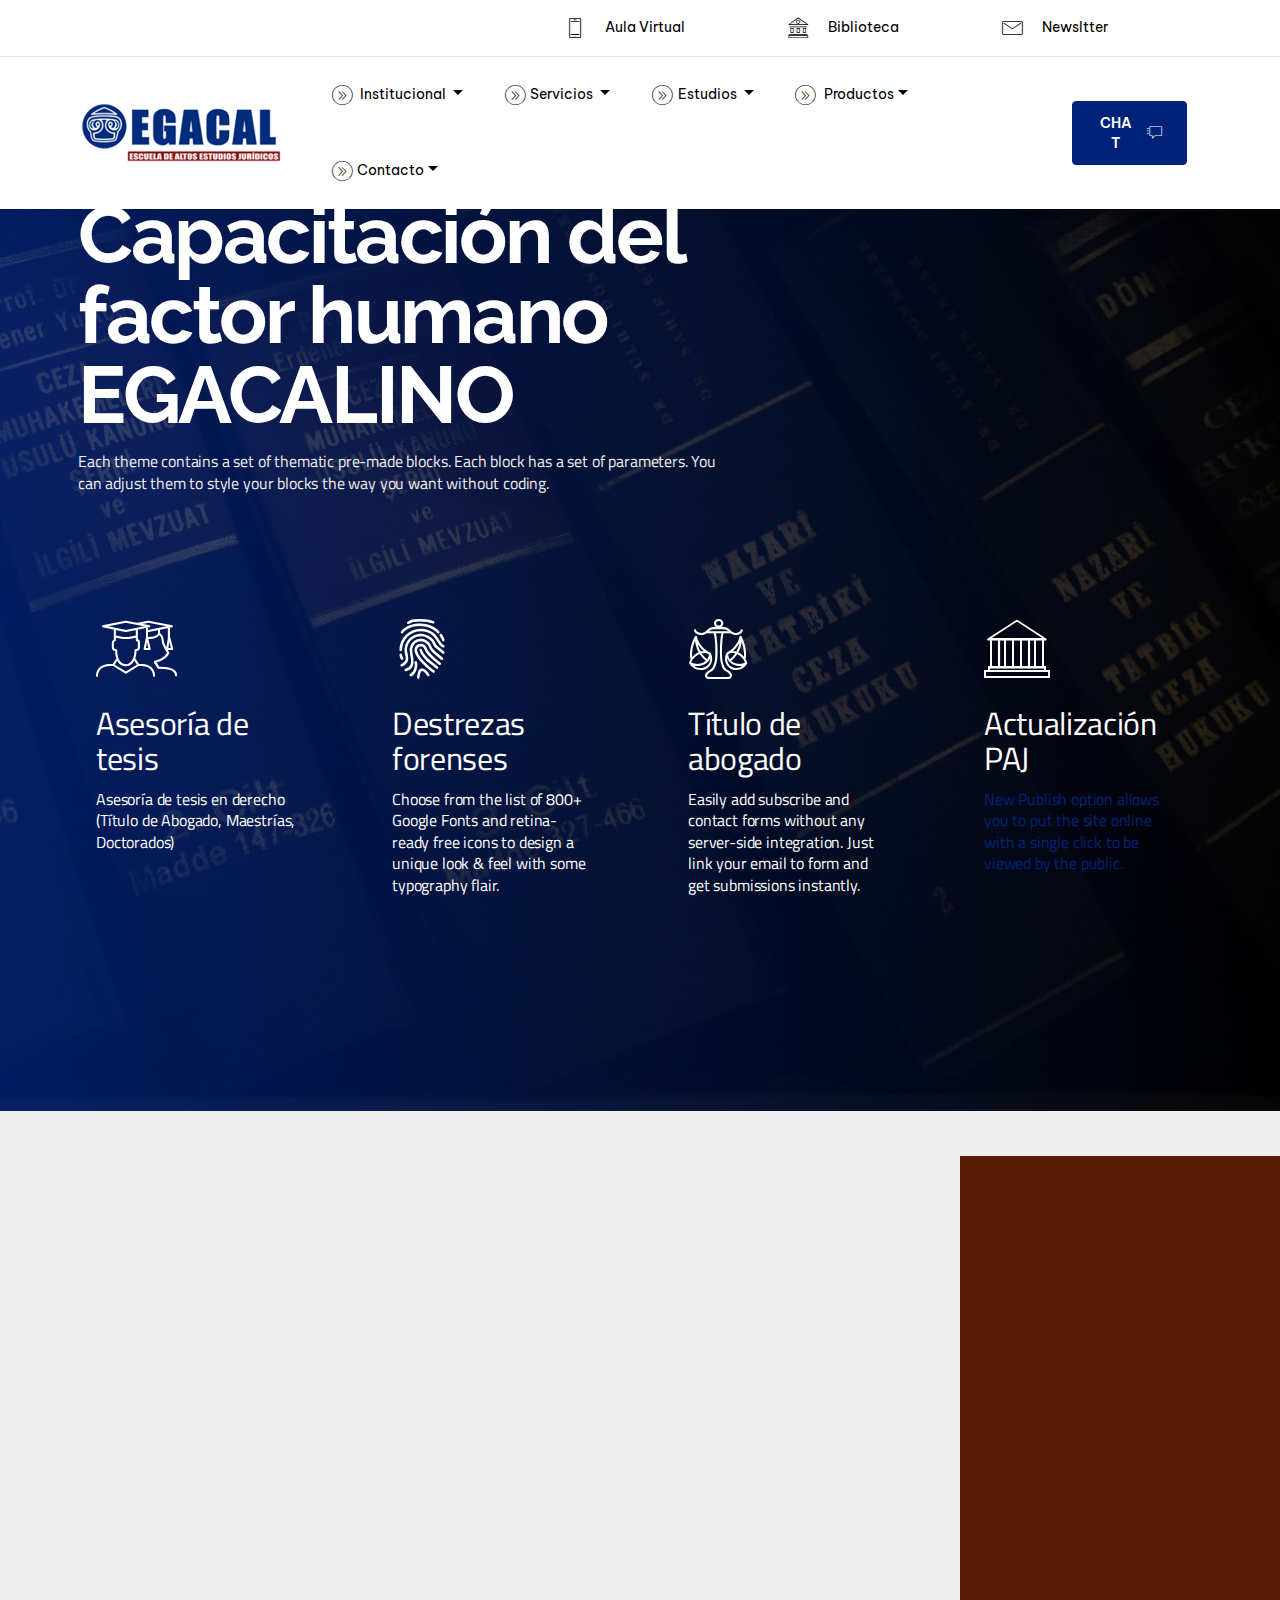
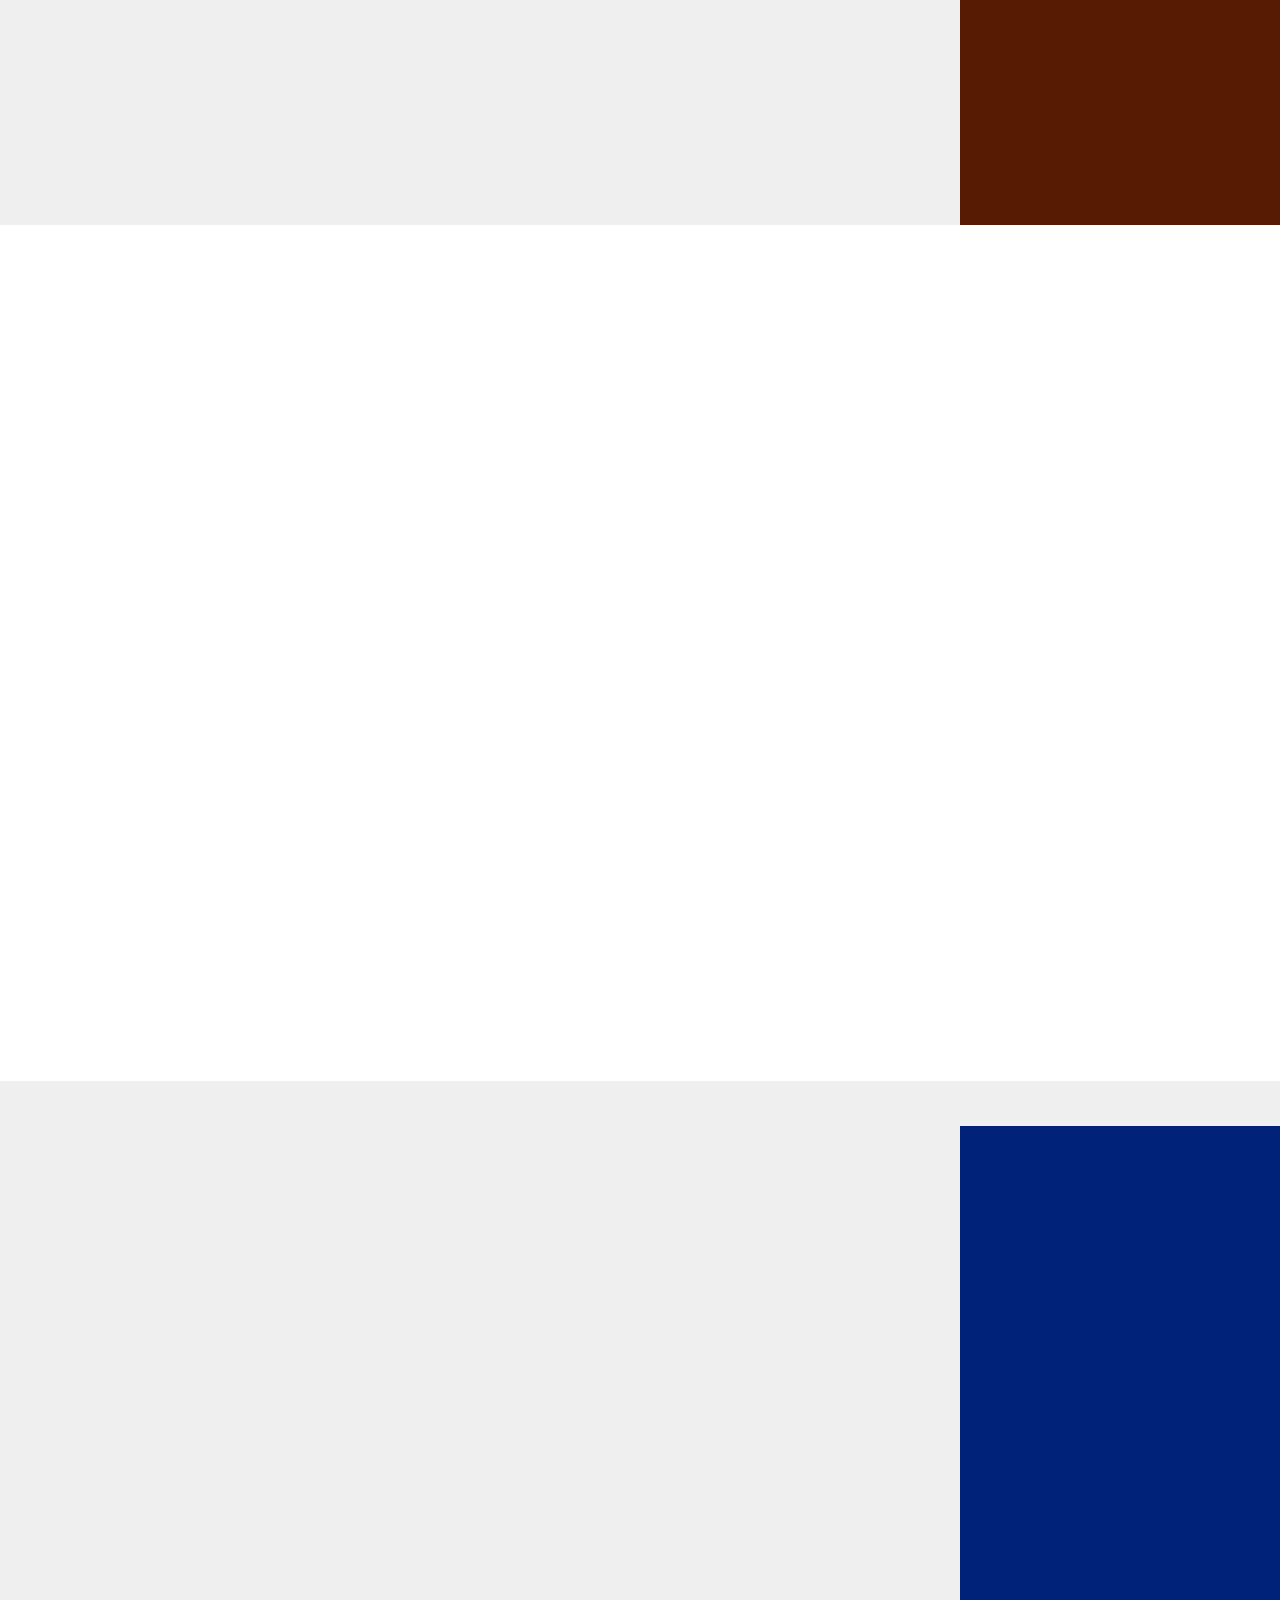
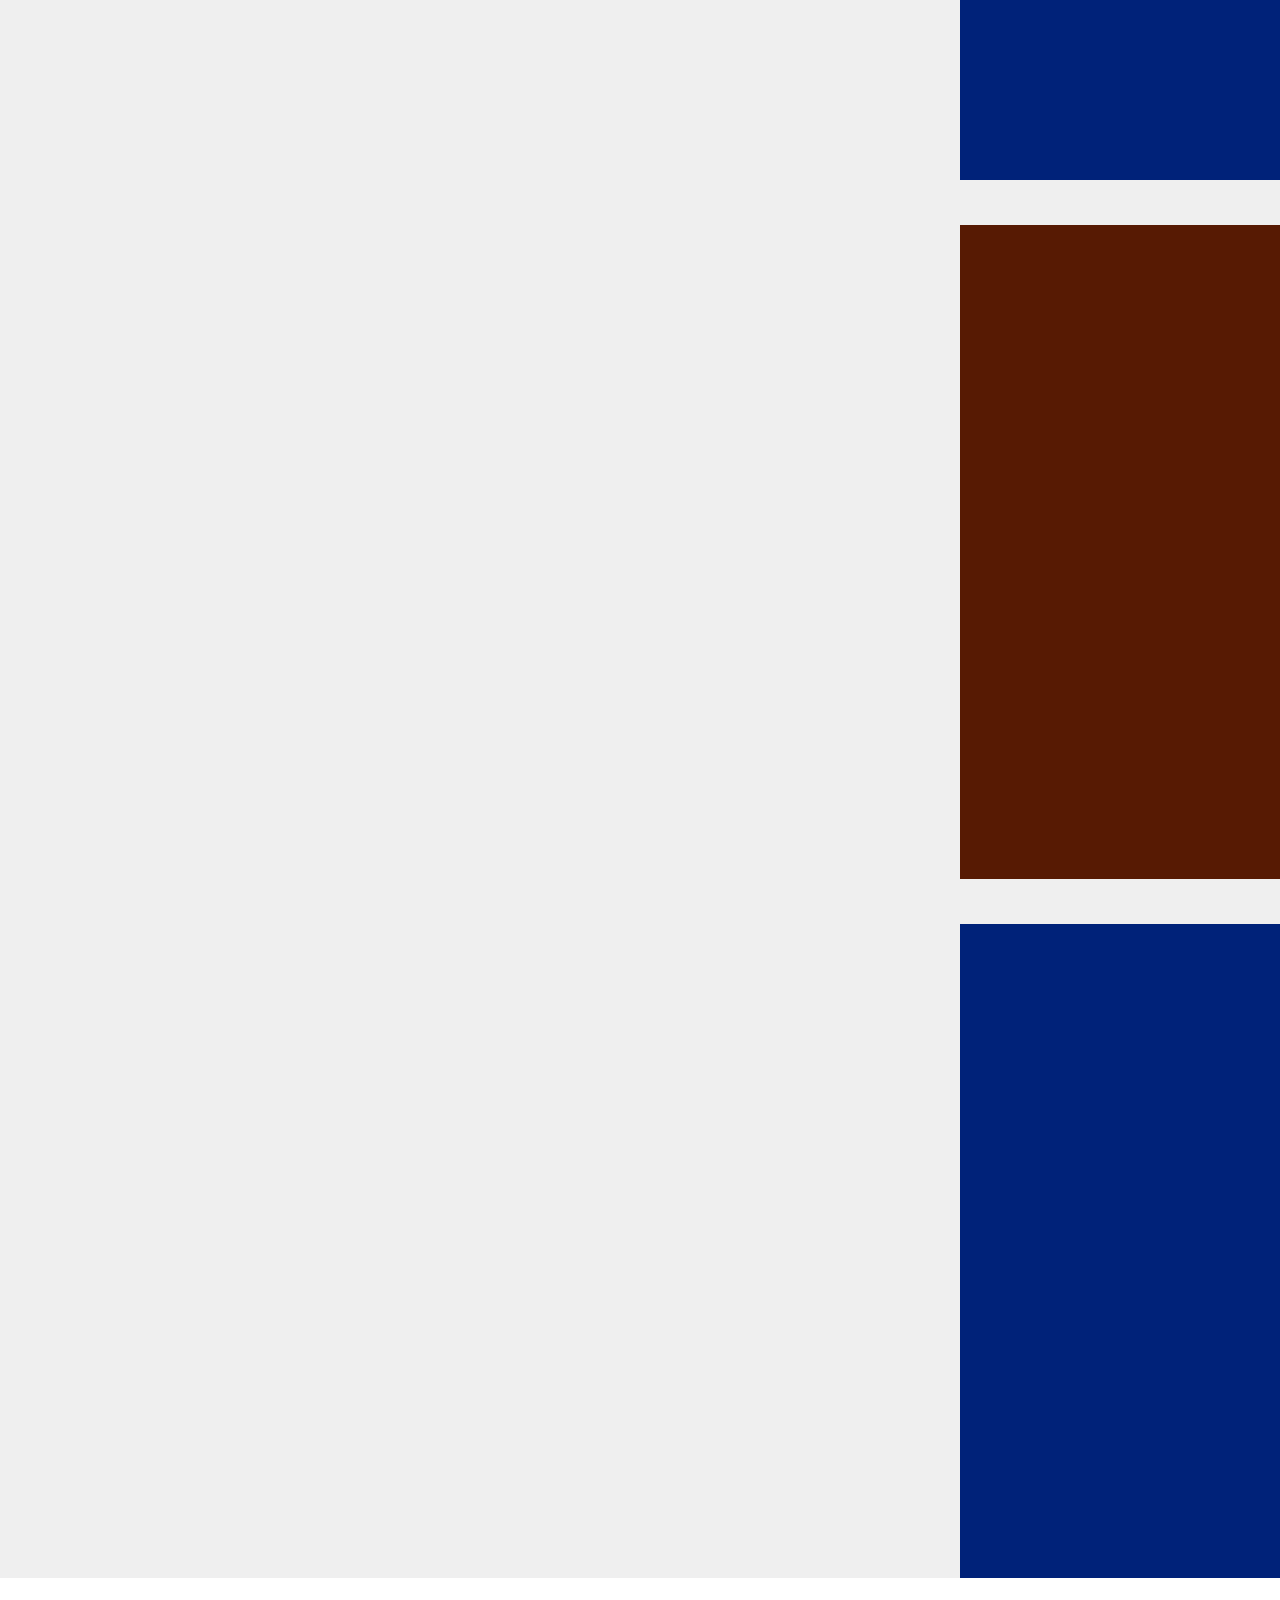
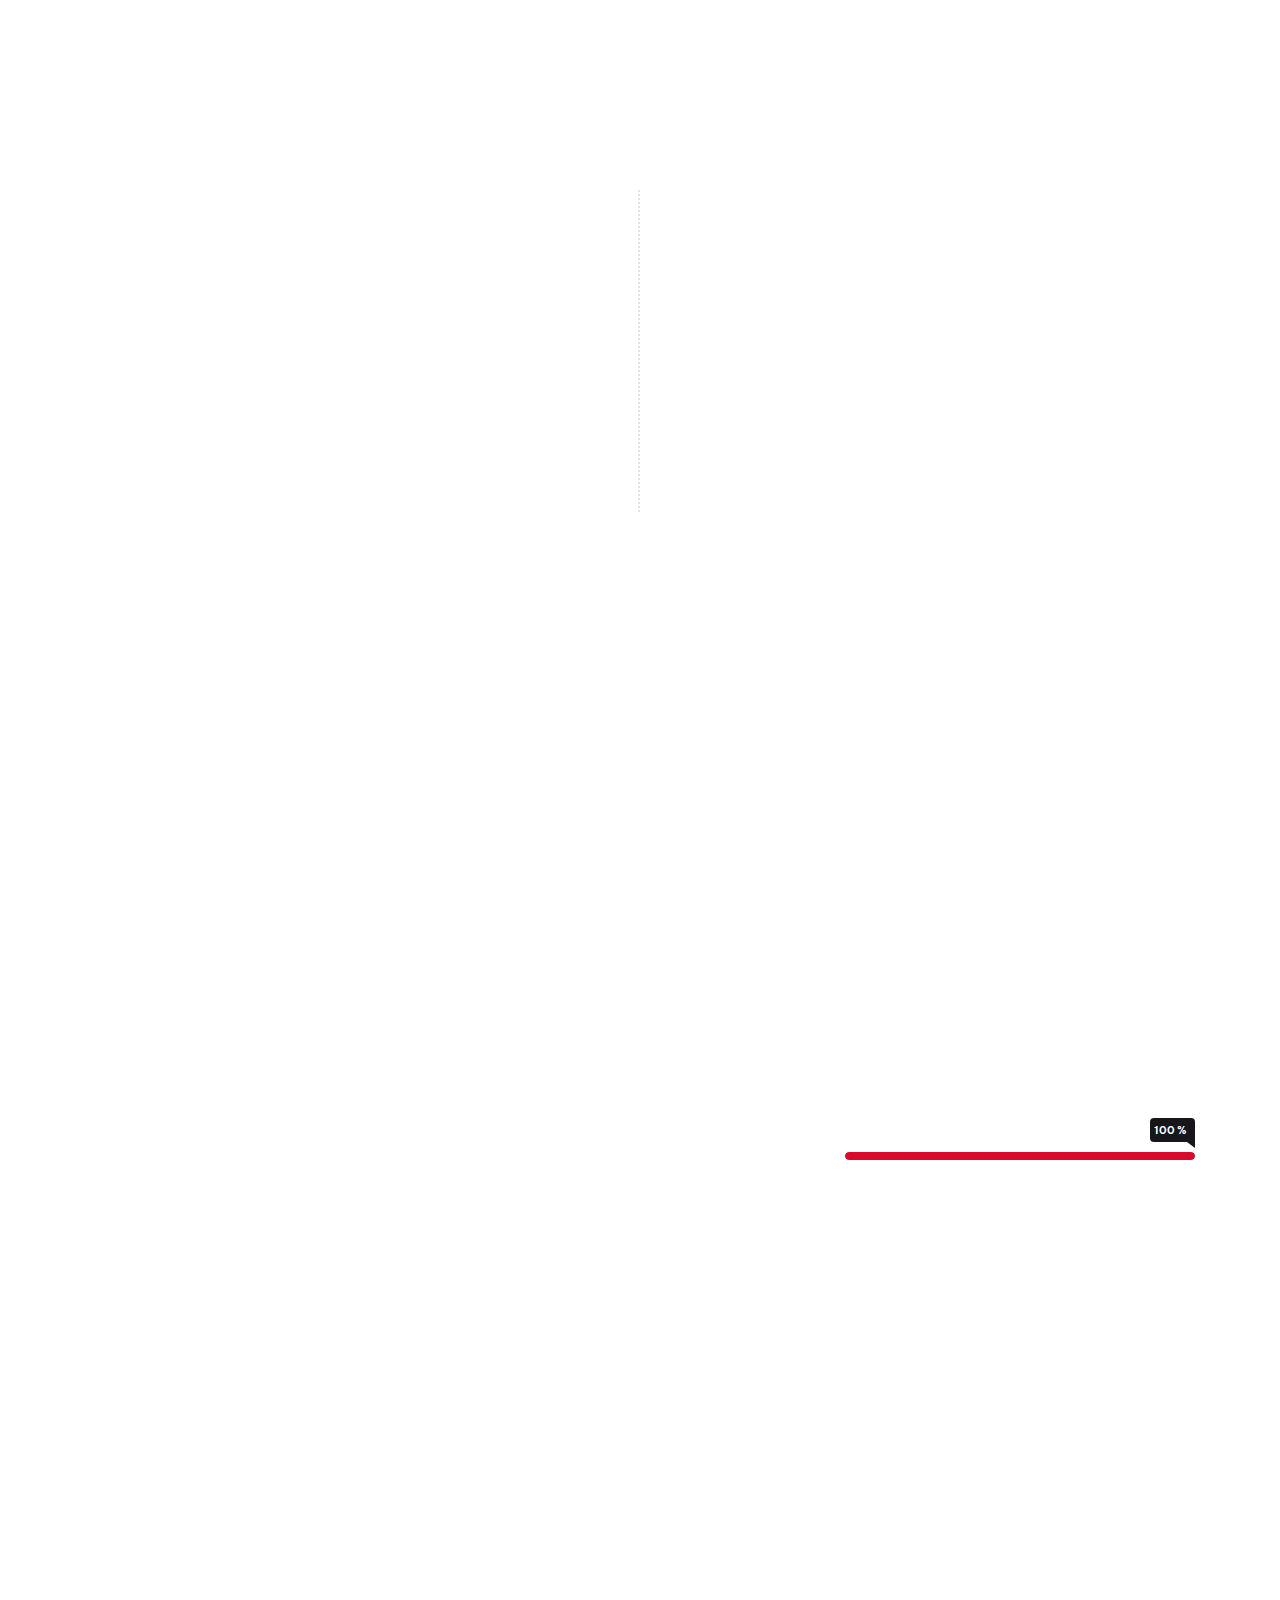
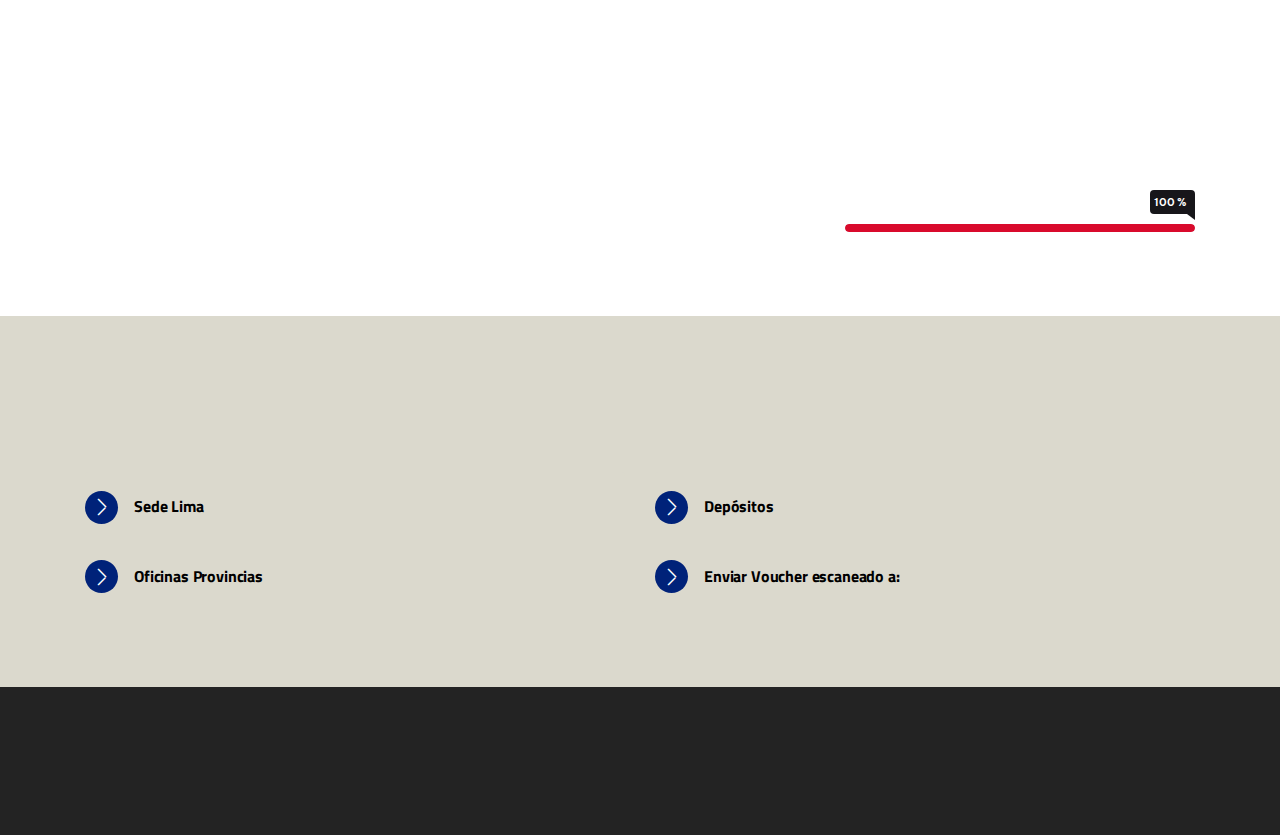
==== page1.html @ 263902d6 "create github pages" ====
<!DOCTYPE html>
<html  >
<head>
  <!-- Site made with Mobirise Website Builder v4.10.15, https://mobirise.com -->
  <meta charset="UTF-8">
  <meta http-equiv="X-UA-Compatible" content="IE=edge">
  <meta name="generator" content="Mobirise v4.10.15, mobirise.com">
  <meta name="viewport" content="width=device-width, initial-scale=1, minimum-scale=1">
  <link rel="shortcut icon" href="assets/images/logo-ok-402x121.png" type="image/x-icon">
  <meta name="description" content="">
  
  <title>Servicios</title>
  <link rel="stylesheet" href="assets/web/assets/mobirise-icons2/mobirise2.css">
  <link rel="stylesheet" href="assets/web/assets/mobirise-icons/mobirise-icons.css">
  <link rel="stylesheet" href="assets/icons-mind/style.css">
  <link rel="stylesheet" href="assets/icon54/style.css">
  <link rel="stylesheet" href="assets/tether/tether.min.css">
  <link rel="stylesheet" href="assets/bootstrap/css/bootstrap.min.css">
  <link rel="stylesheet" href="assets/bootstrap/css/bootstrap-grid.min.css">
  <link rel="stylesheet" href="assets/bootstrap/css/bootstrap-reboot.min.css">
  <link rel="stylesheet" href="assets/animatecss/animate.min.css">
  <link rel="stylesheet" href="assets/formstyler/jquery.formstyler.css">
  <link rel="stylesheet" href="assets/formstyler/jquery.formstyler.theme.css">
  <link rel="stylesheet" href="assets/socicon/css/styles.css">
  <link rel="stylesheet" href="assets/dropdown/css/style.css">
  <link rel="stylesheet" href="assets/theme/css/style.css">
  <link rel="stylesheet" href="assets/formoid-css/recaptcha.css">
  <link rel="preload" as="style" href="assets/mobirise/css/mbr-additional.css"><link rel="stylesheet" href="assets/mobirise/css/mbr-additional.css" type="text/css">
  
  
  

</head>
<body>
  <section class="extMenu2 menu cid-rXuZYIbiaR" once="menu" id="extMenu8-m">

    

    <nav class="navbar navbar-dropdown beta-menu align-items-center navbar-fixed-top navbar-toggleable-sm">
        <div class="menu-content-top order-1 order-lg-0" id="topLine">
            <div class="container">
                <div class="row ">
                    <div class="col-12 col-lg-3">
                        <div class="content-left-side">
                            <p class="mbr-fonts-style content-text mbr-black display-4"></p>
                        </div>
                    </div>
                    <div class="col-12 col-lg-9">
                        <div class="content-right-side" data-app-modern-menu="true"><a class="content-link link mbr-black display-4" href="https://www.egacal.edu.pe/aula-virtual-100-g.html" target="_blank">
                            <span class="mbri-mobile2 mbr-iconfont mbr-iconfont-btn "></span>
                                Aula Virtual &nbsp; &nbsp; &nbsp; &nbsp; &nbsp; &nbsp; &nbsp; &nbsp; &nbsp; &nbsp; &nbsp; &nbsp; &nbsp; &nbsp;&nbsp;</a>
                            <a class="content-link link mbr-black display-4" href="https://www.egacal.edu.pe/biblioteca-95-b.html"><span class="imind-university mbr-iconfont mbr-iconfont-btn"></span>
                            
                                Biblioteca &nbsp; &nbsp; &nbsp; &nbsp; &nbsp; &nbsp; &nbsp; &nbsp; &nbsp; &nbsp; &nbsp; &nbsp; &nbsp; &nbsp;&nbsp;</a>
                            <a class="content-link link mbr-black display-4" href="https://docs.google.com/forms/d/e/1FAIpQLSfmWaiFR8F6Jnv3PB_AkLrqXF9UMi1bsOLUoyudxNpPhdBwZw/viewform" target="_blank">
                            <span class="mbri-letter mbr-iconfont mbr-iconfont-btn "></span>
                                Newsltter &nbsp; &nbsp; &nbsp; &nbsp; &nbsp; &nbsp; &nbsp; &nbsp; &nbsp; &nbsp; &nbsp; &nbsp; &nbsp; &nbsp;&nbsp;</a></div>
                    </div>
                </div>
            </div>
        </div>
        <div class="menu-bottom order-0 order-lg-1">

            <div class="menu-logo">
                <div class="navbar-brand">
                <span class="navbar-logo">
                    <a href="index.html#header5-a">
                        <img src="assets/images/logo-ok-402x121.png" alt="Mobirise" title="" style="height: 3.8rem;">
                    </a>
                </span>
                    
                </div>
                <button class="navbar-toggler" type="button" data-toggle="collapse" data-target="#navbarSupportedContent, #topLine" aria-controls="navbarSupportedContent" aria-expanded="false" aria-label="Toggle navigation">
                    <div class="hamburger">
                        <span></span>
                        <span></span>
                        <span></span>
                        <span></span>
                    </div>
                </button>
            </div>
            <div class="collapse navbar-collapse" id="navbarSupportedContent">
                <ul class="navbar-nav nav-dropdown js-float-line" data-app-modern-menu="true"><li class="nav-item dropdown">
                        <a class="nav-link link mbr-black dropdown-toggle display-4" href="https://mobirise.com" data-toggle="dropdown-submenu" aria-expanded="false"><span class="imind-next2 mbr-iconfont mbr-iconfont-btn"></span>
                            &nbsp;Institucional&nbsp;</a><div class="dropdown-menu"><a class="mbr-black dropdown-item display-4" href="index.html#extContent7-f">Quiénes somos</a><a class="mbr-black dropdown-item display-4" href="index.html" aria-expanded="false">Sedes</a><a class="mbr-black dropdown-item display-4" href="index.html" aria-expanded="false">Logros</a><a class="mbr-black dropdown-item display-4" href="index.html" aria-expanded="false">Responsabilidad social</a></div>
                    </li><li class="nav-item dropdown"><a class="nav-link link mbr-black dropdown-toggle display-4" href="https://mobirise.com" data-toggle="dropdown-submenu" aria-expanded="false"><span class="imind-next2 mbr-iconfont mbr-iconfont-btn"></span>
                            
                            Servicios
                        </a><div class="dropdown-menu"><a class="mbr-black dropdown-item display-4" href="page1.html#extFeatures44-w">Asesoría de tesis</a><a class="mbr-black dropdown-item display-4" href="page1.html#extFeatures44-1c" aria-expanded="false">Destrezas Forenses</a><a class="mbr-black dropdown-item display-4" href="page1.html#extFeatures44-1d" aria-expanded="false">Título de Abogado</a><a class="mbr-black dropdown-item display-4" href="page1.html#extFeatures44-1e" aria-expanded="false">Actualización PAJ</a></div></li><li class="nav-item dropdown open"><a class="nav-link link mbr-black dropdown-toggle display-4" href="page1.html" aria-expanded="true" data-toggle="dropdown-submenu"><span class="imind-next2 mbr-iconfont mbr-iconfont-btn"></span>
                            
                            Estudios&nbsp;</a><div class="dropdown-menu"><div class="dropdown"><a class="mbr-black dropdown-item dropdown-toggle display-4" href="page1.html" aria-expanded="false" data-toggle="dropdown-submenu">Diplomados</a><div class="dropdown-menu dropdown-submenu"><a class="mbr-black dropdown-item display-4" href="page1.html" aria-expanded="true">Virtuales</a></div></div><a class="mbr-black dropdown-item display-4" href="page2.html#callToAction2-1u" aria-expanded="false">Cursos</a></div></li><li class="nav-item dropdown"><a class="nav-link link mbr-black dropdown-toggle display-4" href="index.html" aria-expanded="false"><span class="imind-next2 mbr-iconfont mbr-iconfont-btn"></span>
                            &nbsp;Productos</a><div class="dropdown-menu"><a class="mbr-black dropdown-item display-4" href="https://mobirise.com">Libros</a><a class="mbr-black dropdown-item display-4" href="https://mobirise.com" aria-expanded="false">DVDs</a></div></li><li class="nav-item dropdown"><a class="nav-link link mbr-black dropdown-toggle display-4" href="https://mobirise.com" data-toggle="dropdown-submenu" aria-expanded="false"><span class="imind-next2 mbr-iconfont mbr-iconfont-btn"></span>
                            
                            Contacto</a><div class="dropdown-menu"><div class="dropdown"><a class="mbr-black dropdown-item dropdown-toggle display-4" href="https://mobirise.com" data-toggle="dropdown-submenu" aria-expanded="false">WhatsApp</a><div class="dropdown-menu dropdown-submenu"><a class="mbr-black dropdown-item display-4" href="https://api.whatsapp.com/send?phone=51975058880&&text=Necesito%20informaci%C3%B3n" target="_blank">Mariella Ascoy</a><a class="mbr-black dropdown-item display-4" href="https://api.whatsapp.com/send?phone=51975058868&&text=Necesito%20informaci%C3%B3n" aria-expanded="false" target="_blank">Melixa Vizcaya</a><a class="mbr-black dropdown-item display-4" href="https://api.whatsapp.com/send?phone=51977851074&text=Necesito%20informaci%C3%B3n" aria-expanded="false" target="_blank">Natalia Perz</a></div></div><div class="dropdown"><a class="mbr-black dropdown-item dropdown-toggle display-4" href="https://mobirise.com" aria-expanded="false" data-toggle="dropdown-submenu">Sedes</a><div class="dropdown-menu dropdown-submenu"><a class="mbr-black dropdown-item display-4" href="https://www.egacal.edu.pe/oficinas-canete-138-g.html" aria-expanded="false">Cañete</a><a class="mbr-black dropdown-item display-4" href="https://www.egacal.edu.pe/oficinas-cusco-139-g.html" aria-expanded="false">Cusco</a><a class="mbr-black dropdown-item display-4" href="https://www.egacal.edu.pe/oficinas-huaraz-140-g.html" aria-expanded="false">Huaraz</a><a class="mbr-black dropdown-item display-4" href="https://www.egacal.edu.pe/oficinas-huanuco-103-g.html" aria-expanded="false">Huacho</a></div></div></div></li></ul>
                <div class="navbar-buttons mbr-section-btn"><a class="btn btn-sm btn-primary display-4" href="#top">
                    <span class="mbri-help mbr-iconfont mbr-iconfont-btn "></span>
                        CHAT</a></div>
            </div>
        </div>
    </nav>
</section>

<section class="extHeader cid-rXvNFJp5UL" id="extHeader8-n">

    

    <div class="mbr-overlay" style="opacity: 0.8;">
    </div>

    <div class="container-fluid header-content">
        <div class="row text-row">
            <div class="col-md-12 col-lg-7">
                <div class="title-cont align-left">
                    <h1 class="mbr-section-title align-left  mbr-white pb-3 mbr-fonts-style mbr-bold display-1">Capacitación del factor humano EGACALINO</h1>
                </div>
                <div class=" mbr-white pb-3 align-left">
                    <p class="mbr-section-subtitle mbr-fonts-style mbr-text display-7">
                        Each theme contains a set of thematic pre-made blocks. Each block has a set of parameters. You can adjust them to style your blocks the way you want without coding.
                    </p>
                </div>
                
            </div>
            <div class="col-lg-5 col-md-12">
                <div class="mbr-figure">
                    <img src="assets/images/derecho-1-391x426.png" alt="Mobirise" title="">
                </div>
            </div>
        </div>
        <div class="row features-row">
            <div class="card  p-5 col-12 col-md-6 col-lg-3">
                <div class="card-img pb-4">
                    <span class="mbr-iconfont imind-student-malefemale"></span>
                </div>
                <div class="card-box">
                    <h4 class="card-title mbr-fonts-style display-5"><a href="page1.html#extFeatures44-w" class="text-white">
                        Asesoría de tesis</a></h4>
                    <p class="mbr-text mbr-fonts-style display-7"><a href="page1.html#extFeatures44-w" class="text-white">
                        Asesoría de tesis en derecho (Título de Abogado, Maestrías, Doctorados)</a></p></div>
            </div>

            <div class="card  p-5 col-12 col-md-6 col-lg-3">
                <div class="card-img pb-4">
                    <span class="mbr-iconfont icon54-v1-finger-print"></span>
                </div>
                <div class="card-box">
                    <h4 class="card-title mbr-fonts-style display-5"><a href="page1.html#extFeatures44-1c" class="text-white">
                        Destrezas forenses</a></h4>
                    <p class="mbr-text mbr-fonts-style display-7"><a href="page1.html#extFeatures44-1c" class="text-white">
                       Choose from the list of 800+ Google Fonts and retina-ready free icons to design a unique look &amp; feel with some typography flair.
                    </a></p>
                </div>
            </div>

            <div class="card  p-5 col-12 col-md-6 col-lg-3">
                <div class="card-img pb-4">
                    <span class="mbr-iconfont imind-libra-2"></span>
                </div>
                <div class="card-box">
                    <h4 class="card-title mbr-fonts-style display-5"><a href="page1.html#extFeatures44-1d" class="text-white">
                        Título de abogado</a></h4>
                    <p class="mbr-text mbr-fonts-style display-7"><a href="page1.html#extFeatures44-1d" class="text-white">
                        Easily add subscribe and contact forms without any server-side integration. Just link your email to form and get submissions instantly.  
                    </a></p>
                </div>
            </div>

            <div class="card  p-5 col-12 col-md-6 col-lg-3">
                <div class="card-img pb-4">
                    <span class="mbr-iconfont imind-pantheon"></span>
                </div>
                <div class="card-box">
                    <h4 class="card-title mbr-fonts-style display-5"><a href="page1.html#extFeatures44-1e" class="text-white">
                        Actualización PAJ</a></h4>
                    <p class="mbr-text mbr-fonts-style display-7"><a href="page1.html#extFeatures44-1e">
                        New Publish option allows you to put the site online with a single click to be viewed by the public.
                    </a></p>
                </div>
            </div>
        </div>
    </div>
</section>

<section class="extFeatures cid-rXwhWo9mjQ" id="extFeatures44-w">
    
    
    <div class="container-fluid">
        <div class="row">
            <div class="col-lg-6 col-md-12 align-left">
                <div class="content-block">
                    <h3 class="mbr-section-subtitle mbr-regular mbr-black pb-2 mbr-fonts-style display-4"><strong>Brindamos lo mejor en</strong></h3>
                    <h2 class="mbr-section-title mbr-semibold mbr-black pb-4 mbr-fonts-style display-2">Asesoría de tesis</h2>
                    <p class="mbr-text mbr-black mbr-regular mbr-light mbr-fonts-style display-7">Uno de los mayores desafíos para los profesionales y estudiosos del Derecho es poder obtener los grados académicos (Maestría y Doctorado) y el Título Profesional con la sustentación de una investigación jurídica (tesis o tesina). Resulta un gran reto, por las dificultades que presenta la metodología de investigación: desde elegir el tema con la identificación de los problemas de investigación y el planteamiento de las hipótesis hasta definir los aspectos del diseño metodológico.
<br>
<br>EGACAL, que acompaña a los profesionales del Derecho a alcanzar sus sueños profesionales por más de 20 años, siempre con una metodología didáctica y con herramientas que facilitan las tareas que exige la vida profesional y académica, presenta su programa de Asesoría de Tesis en Derecho. Estamos convencidos de que con esfuerzo lograremos alcanzar el siguiente peldaño.<br></p>
                    <div class="mbr-section-btn pt-3"><a class="btn btn-lg btn-info display-4" href="page1.html#extForm15-11">Ver programa</a></div>
                </div>
            </div>


            <div class="col-lg-6 col-md-12 col align-left">
                <div class="overlay-wrapper">
                    <div class="overlay"></div>
                    <div class="img-content">
                    </div>
                </div>


                <div class="box-content">
                    <div class="content1">
                        <h4 class="box-title2 mbr-medium mbr-white pb-2 mbr-fonts-style display-4">en EGACAL</h4>
                        <h3 class="box-text2 mbr-regular mbr-white pb-2 mbr-fonts-style display-5">Te acompañamos y ayudamos a dar el gran paso y obtener el grado que soñaste&nbsp;</h3>
                    </div>
                </div>

            </div>



        </div>
    </div>
</section>

<section class="extForm cid-rXwJ1s5PtT" id="extForm15-11">
    
    
    <div class="container-fluid">
        <div class="row">
            <div class="col-lg-6 mx-auto py-5 mbr-form order-2" data-form-type="formoid">
                <h2 class="mbr-section-title align-left pb-4 mbr-semibold mbr-white mbr-fonts-style display-2">Contáctanos</h2>
                <p class="mbr-text mbr-black align-left pb-4 mbr-regular mbr-light mbr-fonts-style display-4">Envíanos tus datos personales para reservarte una vacante en este programa que te ayudará a concretar tu objetivo</p>

                <!---Formbuilder Form--->
                <form action="https://mobirise.com/" method="POST" class="mbr-form form-with-styler" data-form-title="Form Name"><input type="hidden" name="email" data-form-email="true" value="d9y8KAvafy2F0R3oZKm0ux3ocWoFsSgLACsOW1MCxxW1G8hSPhOJnyBSKNXOl9/Ip+Yv0qcoz9U/c116bzAkei243L42lcFFUQJh7vTvzVvnxMKRP37sGth4AyHHwGQ9.OMOvnmdoVa2exI5+Cve+mZCy0iTFBMw4d8V/saiy/AODxmpsYbjDddD1G70kHJoS3plzFXqi6nCIZZD7GAiIEKj5ftTSba9+8QxRas3CDJ20xSs3/nv8EgqG5Z6Uq69H">
                    <div class="form-row">
                        <div hidden="hidden" data-form-alert="" class="alert alert-success col-12">Gracias nos pondremos en contacto en breve contigo!</div>
                        <div hidden="hidden" data-form-alert-danger="" class="alert alert-danger col-12">Oops...! some
                            problem!</div>
                    </div>
                    <div class="dragArea form-row">
                        <div class="col-lg-12 form-group" data-for="first-name">
                            <input type="text" name="first-name" placeholder="Nombre" data-form-field="first-name" class="form-control display-7" value="" id="first-name-extForm15-11">
                        </div>
                        <div class="col-lg-12 form-group" data-for="last-name">
                            <input type="text" name="last-name" placeholder="Apellido" data-form-field="last-name" class="form-control display-7" value="" id="last-name-extForm15-11">
                        </div>
                        <div class="col-lg-12 form-group" data-for="company">
                            <input type="text" name="company" placeholder="Empresa" data-form-field="company" class="form-control display-7" value="" id="company-extForm15-11">
                        </div>
                        <div data-for="email" class="col-lg-12 form-group" style="">
                            <input type="email" name="email" placeholder="Email" data-form-field="email" class="form-control display-7" value="" id="email-extForm15-11">
                        </div>
                        <div data-for="phone" class="col-lg-12 form-group">
                            <input type="tel" name="phone" placeholder="Teléfono" data-form-field="phone" class="form-control display-7" pattern="[0-9]{3}-[0-9]{3}-[0-9]{4}" value="" id="phone-extForm15-11">
                        </div>
                        <div data-for="message" class="col-lg-12 form-group">
                            <textarea name="message" placeholder="Mensaje" data-form-field="message" class="form-control display-7" value="" id="message-extForm15-11"></textarea>
                        </div>
                        <div class="col-lg-12 mbr-section-btn"><button type="submit" class="btn btn-form btn-danger display-7"><span class="mobi-mbri mobi-mbri-right mbr-iconfont mbr-iconfont-btn"></span>SUBMIT</button></div>
                    </div>
                </form>
                <!---Formbuilder Form--->
            </div>

            <div class="col-lg-6 img-col">
                <img src="assets/images/tesis-1122x1240.jpg" alt="Mobirise" title="">
            </div>
        </div>

    </div>
</section>

<section class="extFeatures cid-rXxms0jAPv" id="extFeatures44-1c">
    
    
    <div class="container-fluid">
        <div class="row">
            <div class="col-lg-6 col-md-12 align-left">
                <div class="content-block">
                    <h3 class="mbr-section-subtitle mbr-regular mbr-black pb-2 mbr-fonts-style display-4"><strong>Brindamos lo mejor en</strong></h3>
                    <h2 class="mbr-section-title mbr-semibold mbr-black pb-4 mbr-fonts-style display-5">Destrezas forenses</h2>
                    <p class="mbr-text mbr-black mbr-regular mbr-light mbr-fonts-style display-7">Uno de los mayores desafíos para los profesionales y estudiosos del Derecho es poder obtener los grados académicos (Maestría y Doctorado) y el Título Profesional con la sustentación de una investigación jurídica (tesis o tesina). Resulta un gran reto, por las dificultades que presenta la metodología de investigación: desde elegir el tema con la identificación de los problemas de investigación y el planteamiento de las hipótesis hasta definir los aspectos del diseño metodológico.
<br>
<br>EGACAL, que acompaña a los profesionales del Derecho a alcanzar sus sueños profesionales por más de 20 años, siempre con una metodología didáctica y con herramientas que facilitan las tareas que exige la vida profesional y académica, presenta su programa de Asesoría de Tesis en Derecho. Estamos convencidos de que con esfuerzo lograremos alcanzar el siguiente peldaño.<br></p>
                    <div class="mbr-section-btn pt-3"><a class="btn btn-lg btn-info display-4" href="page1.html">Ver programa</a></div>
                </div>
            </div>


            <div class="col-lg-6 col-md-12 col align-left">
                <div class="overlay-wrapper">
                    <div class="overlay"></div>
                    <div class="img-content">
                    </div>
                </div>


                <div class="box-content">
                    <div class="content1">
                        <h4 class="box-title2 mbr-medium mbr-white pb-2 mbr-fonts-style display-4">en EGACAL</h4>
                        <h3 class="box-text2 mbr-regular mbr-white pb-2 mbr-fonts-style display-5">Te acompañamos y ayudamos a dar el gran paso y obtener el grado que soñaste&nbsp;</h3>
                    </div>
                </div>

            </div>



        </div>
    </div>
</section>

<section class="extFeatures cid-rXxmDpgpk9" id="extFeatures44-1d">
    
    
    <div class="container-fluid">
        <div class="row">
            <div class="col-lg-6 col-md-12 align-left">
                <div class="content-block">
                    <h3 class="mbr-section-subtitle mbr-regular mbr-black pb-2 mbr-fonts-style display-4"><strong>Brindamos lo mejor en</strong></h3>
                    <h2 class="mbr-section-title mbr-semibold mbr-black pb-4 mbr-fonts-style display-5">Título de abogado</h2>
                    <p class="mbr-text mbr-black mbr-regular mbr-light mbr-fonts-style display-7">Uno de los mayores desafíos para los profesionales y estudiosos del Derecho es poder obtener los grados académicos (Maestría y Doctorado) y el Título Profesional con la sustentación de una investigación jurídica (tesis o tesina). Resulta un gran reto, por las dificultades que presenta la metodología de investigación: desde elegir el tema con la identificación de los problemas de investigación y el planteamiento de las hipótesis hasta definir los aspectos del diseño metodológico.
<br>
<br>EGACAL, que acompaña a los profesionales del Derecho a alcanzar sus sueños profesionales por más de 20 años, siempre con una metodología didáctica y con herramientas que facilitan las tareas que exige la vida profesional y académica, presenta su programa de Asesoría de Tesis en Derecho. Estamos convencidos de que con esfuerzo lograremos alcanzar el siguiente peldaño.<br></p>
                    <div class="mbr-section-btn pt-3"><a class="btn btn-lg btn-info display-4" href="page1.html">Ver programa</a></div>
                </div>
            </div>


            <div class="col-lg-6 col-md-12 col align-left">
                <div class="overlay-wrapper">
                    <div class="overlay"></div>
                    <div class="img-content">
                    </div>
                </div>


                <div class="box-content">
                    <div class="content1">
                        <h4 class="box-title2 mbr-medium mbr-white pb-2 mbr-fonts-style display-4">en EGACAL</h4>
                        <h3 class="box-text2 mbr-regular mbr-white pb-2 mbr-fonts-style display-5">Te acompañamos y ayudamos a dar el gran paso y obtener el grado que soñaste&nbsp;</h3>
                    </div>
                </div>

            </div>



        </div>
    </div>
</section>

<section class="extFeatures cid-rXxmEnKbsI" id="extFeatures44-1e">
    
    
    <div class="container-fluid">
        <div class="row">
            <div class="col-lg-6 col-md-12 align-left">
                <div class="content-block">
                    <h3 class="mbr-section-subtitle mbr-regular mbr-black pb-2 mbr-fonts-style display-4"><strong>Brindamos lo mejor en</strong></h3>
                    <h2 class="mbr-section-title mbr-semibold mbr-black pb-4 mbr-fonts-style display-5">Actualización PAJ<br></h2>
                    <p class="mbr-text mbr-black mbr-regular mbr-light mbr-fonts-style display-7">Uno de los mayores desafíos para los profesionales y estudiosos del Derecho es poder obtener los grados académicos (Maestría y Doctorado) y el Título Profesional con la sustentación de una investigación jurídica (tesis o tesina). Resulta un gran reto, por las dificultades que presenta la metodología de investigación: desde elegir el tema con la identificación de los problemas de investigación y el planteamiento de las hipótesis hasta definir los aspectos del diseño metodológico.
<br>
<br>EGACAL, que acompaña a los profesionales del Derecho a alcanzar sus sueños profesionales por más de 20 años, siempre con una metodología didáctica y con herramientas que facilitan las tareas que exige la vida profesional y académica, presenta su programa de Asesoría de Tesis en Derecho. Estamos convencidos de que con esfuerzo lograremos alcanzar el siguiente peldaño.<br></p>
                    <div class="mbr-section-btn pt-3"><a class="btn btn-lg btn-info display-4" href="page1.html">Ver programa</a></div>
                </div>
            </div>


            <div class="col-lg-6 col-md-12 col align-left">
                <div class="overlay-wrapper">
                    <div class="overlay"></div>
                    <div class="img-content">
                    </div>
                </div>


                <div class="box-content">
                    <div class="content1">
                        <h4 class="box-title2 mbr-medium mbr-white pb-2 mbr-fonts-style display-4">en EGACAL</h4>
                        <h3 class="box-text2 mbr-regular mbr-white pb-2 mbr-fonts-style display-5">Te acompañamos y ayudamos a dar el gran paso y obtener el grado que soñaste&nbsp;</h3>
                    </div>
                </div>

            </div>



        </div>
    </div>
</section>

<section class="mbr-section extСontent cid-rXxomauemT" id="extContent2-1f">

    

    <div class="container">
        <div class="title col-12 col-md-12">
            <h2 class="align-center mbr-fonts-style pb-5 display-1">Cursos&nbsp;<strong>Talleres</strong></h2>
        </div>
        <div class="media-container-row mt-4">
            <div class="article article-right-border mb-4 col-sm-12 col-md-6">
                <h4 class="align-center pb-3 mbr-fonts-style align-right article-counter-left display-1">
                    01
                </h4>
                <h3 class="article-title-left align-right mbr-fonts-style pb-4 display-5"><strong>EGACAL</strong></h3>
                <p class="mbr-text-left align-right mbr-fonts-style display-7">ad portas de cumplir veinte años brindando capacitación jurídica a nivel nacional, es consciente de este desafío para nuestros discentes. Por ello, presentamos nuestro programa de DESTREZAS LEGALES, con un enfoque avanzado en su temática y dinámica.<br>De esta forma, apostamos por presentar Cursos Talleres que contribuyen a desarrollar las destrezas fundamentales en los ámbitos de litigación penal, proyecto de tesis y redacción de instrumentos jurídicos. &nbsp;<br></p>
            </div>
            <div class="article mb-4 col-sm-12 col-md-6">
                <h4 class="pb-3 mbr-fonts-style article-counter-right align-left display-1">
                    02
                </h4>
                <h3 class="article-title-right mbr-fonts-style pb-4 align-left display-5">Destrezas&nbsp;<strong>Legales</strong></h3>
                <p class="mbr-text-right mbr-fonts-style align-left display-7">Este programa propone una instrucción significativa y aplicativa que permite al participante -con "conocimientos previos"- plantearse un aprendizaje con mayor complejidad para la evocación, corrección y perfeccionamiento de estos conocimientos.<br><br>Lo invitamos a ser parte de esta nueva propuesta.
<br>«Si quieres obtener más, cerciórate de exigirte más a ti mismo.»<br></p>
            </div>
        </div>
    </div>
</section>

<section class="content5 cid-rXxjnN4atm" id="content5-1a">
    
    

    

    <div class="container">
        <div class="row align-items-center">
            <div class="col-lg-7 col-md-9">
                <div class="image">
                    <img src="assets/images/cabeza-destrezas-mar-abr-2020-web-1000x557.png" alt="" title="">
                </div>
            </div>
            <div class="col-lg-1 d-none d-lg-block"></div>
            <div class="col-lg-4">
                <h3 class="mbr-section-subtitle mbr-semibold mbr-fonts-style display-4">CURSO TALLER</h3>
                <h2 class="mbr-section-title mbr-bold mbr-fonts-style display-2">Desarrollo de proyecto de tesis</h2>
                <p class="mbr-text mbr-fonts-style display-4">Metodología de la investigación jurídica
<br>
<br>► DEL 8 DE MAYO AL 12 DE JUNIO 2020 
<br>► MODALIDADES: Presencial o Virtual (Diferido) 
<br>► HORARIO: Viernes de 6:15 a 9:15 pm 
<br>► DURACIÓN: 6 semanas 
<br>► Certificado por 24 horas académicas 
<br>► Inversión: s/. 400 al contado<br></p>
                
                <div class="mbr-section-btn"><a class="btn btn-sm btn-danger display-4" href="page1.html">Leer más</a></div>
                
                <div class="progress_elements">
            <div class="progress1">
                <div class="title-wrap">
                    <div class="progressbar-title mbr-fonts-style display-4">
                        <p>Virtual</p>
                    </div>
                    <div class="progress_value mbr-fonts-style display-4">
                        <div class="progressbar-number"></div>
                        <span>%</span>
                    </div>
                </div>
                <progress class="progress progress-primary" max="100" value="100">
                </progress>
            </div>
            
        </div>
                
                
                
            </div>
        </div>

    </div>
</section>

<section class="content5 cid-rXxjWjIRGe" id="content5-1b">
    
    

    

    <div class="container">
        <div class="row align-items-center">
            <div class="col-lg-7 col-md-9">
                <div class="image">
                    <img src="assets/images/cabeza-3-redaccion-destrezas-nov-dic-2019-web-1000x495.png" alt="" title="">
                </div>
            </div>
            <div class="col-lg-1 d-none d-lg-block"></div>
            <div class="col-lg-4">
                <h3 class="mbr-section-subtitle mbr-semibold mbr-fonts-style display-4">CURSO TALLER</h3>
                <h2 class="mbr-section-title mbr-bold mbr-fonts-style display-2">Redacción jurídica aplicada</h2>
                <p class="mbr-text mbr-fonts-style display-4">Reglas y estilo para la elaboración de principales piezas procesales
<br> 
<br>► DEL 9 DE MAYO AL 27 DE JUNIO 
<br>► Presencial o Virtual 
<br>► HORARIO: Sábados de 9:00 am a 12:00 m. 
<br>► DURACIÓN: 8 semanas 
<br>► Certificado por 32 horas académicas 
<br>► Inversión: s/.500 al contado<br></p>
                
                <div class="mbr-section-btn"><a class="btn btn-sm btn-danger display-4" href="page1.html">Leer más</a></div>
                
                <div class="progress_elements">
            <div class="progress1">
                <div class="title-wrap">
                    <div class="progressbar-title mbr-fonts-style display-4">
                        <p>
                            Virtual</p>
                    </div>
                    <div class="progress_value mbr-fonts-style display-4">
                        <div class="progressbar-number"></div>
                        <span>%</span>
                    </div>
                </div>
                <progress class="progress progress-primary" max="100" value="100">
                </progress>
            </div>
            
        </div>
                
                
                
            </div>
        </div>

    </div>
</section>

<section class="extAccordion cid-rXwSnf8qen" id="extAccordion5-13">

    


    
    <div class="container">
        <div class="row justify-content-center">
            <div class="col-md-8">
                <h2 class="mbr-section-title align-center mbr-fonts-style mbr-bold display-5">Nuestras sedes y cuentas de depósito</h2>
                
            </div>
        </div>

        <div class="accordion-content">

            <div id="bootstrap-accordion_22" class="panel-group accordionStyles accordion " role="tablist" aria-multiselectable="true">
                <div class="row pt-3 justify-content-center">
                    <div class="col-md-6 accordion-section">


                        <div class="card">
                            <div class="card-header" role="tab" id="headingOne">

                                <a role="button" class="collapsed panel-title" data-toggle="collapse" data-core="" href="#collapse1_22" aria-expanded="false" aria-controls="collapse1">
                                    <span class="sign mbr-iconfont icon mbri-arrow-next inactive"></span>
                                    <div class="wrap">
                                        <h4 class="mbr-fonts-style header-text mbr-bold display-7">Sede Lima</h4>
                                    </div>

                                </a>
                            </div>
                            <div id="collapse1_22" class="panel-collapse noScroll collapse" role="tabpanel" aria-labelledby="headingOne" data-parent="#bootstrap-accordion_22">
                                <div class="panel-body p-4">
                                    <p class="mbr-fonts-style panel-text display-4">Trinidad Morán 281 - Lince (altura cdra. 25 de la Av. Arenales)
<br><strong>Central:</strong> 441-0284  |  421-8543  | Whatsapp: 975058868
<br><strong>Email:</strong> inscripciones@egacal.edu.pe</p>
                                </div>
                            </div>
                        </div>

                        <div class="card">
                            <div class="card-header" role="tab" id="headingTwo">
                                <a role="button" class="collapsed panel-title" data-toggle="collapse" data-core="" href="#collapse2_22" aria-expanded="false" aria-controls="collapse1">
                                    <span class="sign mbr-iconfont icon mbri-arrow-next inactive"></span>
                                    <div class="wrap">
                                        <h4 class="mbr-fonts-style header-text mbr-bold display-7">Oficinas Provincias</h4>

                                    </div>

                                </a>
                            </div>
                            <div id="collapse2_22" class="panel-collapse noScroll collapse" role="tabpanel" aria-labelledby="headingTwo" data-parent="#bootstrap-accordion_22">
                                <div class="panel-body p-4">

                                    <p class="mbr-fonts-style panel-text display-4"><strong>CAÑETE:</strong> Av. Mariscal Benavides c/ Urb. San Isidro Labrador,
<br>Jr. Carlos Sutton, Mz. A, Lt.1
<br><strong>Celular:</strong> 942770668
<br><strong>CUSCO:</strong> Av. Los Incas N° 900, Of. 205, Wanchaq-Cusco (a 1/2 cdra. Universidad Nacional San Antonio Abad del Cusco)
<br><strong>Celulares:</strong> 940414088 / 940414090 
<br><strong>HUARAZ:</strong> Pje. Tomás Peñaranda N° 164 , Distrito de Independencia
<br><strong>Celulares:</strong> 986969780 – 953027721&nbsp;</p>
                                </div>
                            </div>
                        </div>

                        



                    </div>


                    <div class="col-md-6 accordion-section">





                        <div class="card">
                            <div class="card-header" role="tab" id="headingFour">
                                <a role="button" class="collapsed panel-title" data-toggle="collapse" data-core="" href="#collapse4_22" aria-expanded="false" aria-controls="collapse1">
                                    <span class="sign mbr-iconfont icon mbri-arrow-next inactive"></span>
                                    <div class="wrap">
                                        <h4 class="mbr-fonts-style header-text mbr-bold display-7">Depósitos</h4>

                                    </div>

                                </a>
                            </div>
                            <div id="collapse4_22" class="panel-collapse noScroll collapse" role="tabpanel" aria-labelledby="headingFour" data-parent="#bootstrap-accordion_22">
                                <div class="panel-body p-4">

                                    <p class="mbr-fonts-style panel-text display-4"><strong>BANCO INTERBANK</strong> - Servicio de Recaudación EGACAL
<br>Código de Servicio: 0511201 (Puede realizar su pago en agente y vía web interbank) VER AQUÍ...
<br><strong>INTERBANK</strong> Cuenta en Soles N° 011-3006254465
<br><strong>CCI:</strong> 003-011-013006254465-40
<br>
<br><strong>BANCO DE CRÉDITO DEL PERÚ - BCP</strong>
<br>Cta. Cte. en soles N° 193-2569531-0-57 
<br><strong>CCI:</strong> 00219300256953105710</p>
                                </div>
                            </div>
                        </div>

                        <div class="card">
                            <div class="card-header" role="tab" id="headingFive">
                                <a role="button" class="collapsed panel-title" data-toggle="collapse" data-core="" href="#collapse5_22" aria-expanded="false" aria-controls="collapse5">
                                    <span class="sign mbr-iconfont icon mbri-arrow-next inactive"></span>
                                    <div class="wrap">
                                        <h4 class="mbr-fonts-style header-text mbr-bold display-7">Enviar Voucher escaneado a:</h4>

                                    </div>

                                </a>
                            </div>
                            <div id="collapse5_22" class="panel-collapse noScroll collapse" role="tabpanel" aria-labelledby="headingFive" data-parent="#bootstrap-accordion_22">
                                <div class="panel-body p-4">

                                    <p class="mbr-fonts-style panel-text display-4">&nbsp;inscripciones@egacal.edu.pe
<br>(Indicar nombre completo, celular, DNI, servicio, modalidad)</p>
                                </div>
                            </div>
                        </div>

                        
                    </div>
                </div>
            </div>

        </div>
    </div>
</section>

<section class="extFooter cid-rXwSEK3ths" id="extFooter9-14">

    

    
       <div class="container-fluid text-center">
           <div class="row justify-content-center">
             <div class="col-md-6 col-sm-12">
                 <h3 class="inner-text mbr-fonts-style content-text display-7">Powered by <a href="https://mobirise.com" class="text-primary">Senda Alterna SAC</a></h3>
             </div>
             <div class="social-media col-md-6 col-sm-12">
                  <ul>
                      <li>
                        <a class="icon-transition" href="https://www.facebook.com/EGACALEscueladeAltosEstudiosJuridicos/" target="_blank">
                          <span class="mbr-iconfont socicon-facebook socicon"></span>
                        </a>
                      </li>
                      <li>
                        <a class="icon-transition" href="https://twitter.com/EGACAL" target="_blank">
                          <span class="mbr-iconfont socicon-twitter socicon"></span>
                        </a>
                      </li>
                      <li>
                        <a class="icon-transition" href="https://www.instagram.com/egacal_escuelajuridica/?hl=es-la" target="_blank">
                          <span class="mbr-iconfont socicon-instagram socicon"></span>
                        </a>
                      </li>
                      <li>
                        <a class="icon-transition" href="https://www.youtube.com/user/VideosEGACAL?feature=watch" target="_blank">
                          <span class="mbr-iconfont socicon-youtube socicon"></span>
                        </a>
                      </li>
                      
                   </ul>
              </div>
    </div>
       </div>

</section>


  <script src="assets/web/assets/jquery/jquery.min.js"></script>
  <script src="assets/popper/popper.min.js"></script>
  <script src="assets/tether/tether.min.js"></script>
  <script src="assets/bootstrap/js/bootstrap.min.js"></script>
  <script src="assets/viewportchecker/jquery.viewportchecker.js"></script>
  <script src="assets/formstyler/jquery.formstyler.js"></script>
  <script src="assets/formstyler/jquery.formstyler.min.js"></script>
  <script src="assets/mbr-switch-arrow/mbr-switch-arrow.js"></script>
  <script src="assets/sociallikes/social-likes.js"></script>
  <script src="assets/smoothscroll/smooth-scroll.js"></script>
  <script src="assets/dropdown/js/nav-dropdown.js"></script>
  <script src="assets/dropdown/js/navbar-dropdown.js"></script>
  <script src="assets/touchswipe/jquery.touch-swipe.min.js"></script>
  <script src="assets/theme/js/script.js"></script>
  <script src="assets/formoid/formoid.min.js"></script>
  
  
 <div id="scrollToTop" class="scrollToTop mbr-arrow-up"><a style="text-align: center;"><i class="mbr-arrow-up-icon mbr-arrow-up-icon-cm cm-icon cm-icon-smallarrow-up"></i></a></div>
    <input name="animation" type="hidden">
  
</body>
</html>
---- assets/web/assets/mobirise-icons2/mobirise2.css ----
@font-face {
  font-family: 'Moririse2';
  font-display: swap;
  src:  url('mobirise2.eot?f2bix4');
  src:  url('mobirise2.eot?f2bix4#iefix') format('embedded-opentype'),
    url('mobirise2.ttf?f2bix4') format('truetype'),
    url('mobirise2.woff?f2bix4') format('woff'),
    url('mobirise2.svg?f2bix4#mobirise2') format('svg');
  font-weight: normal;
  font-style: normal;
}

[class^="mobi-"], [class*=" mobi-"] {
  /* use !important to prevent issues with browser extensions that change fonts */
  font-family: 'Moririse2' !important;
  speak: none;
  font-style: normal;
  font-weight: normal;
  font-variant: normal;
  text-transform: none;
  line-height: 1;

  /* Better Font Rendering =========== */
  -webkit-font-smoothing: antialiased;
  -moz-osx-font-smoothing: grayscale;
}

.mobi-mbri-add-submenu:before {
  content: "\e900";
}
.mobi-mbri-alert:before {
  content: "\e901";
}
.mobi-mbri-align-center:before {
  content: "\e902";
}
.mobi-mbri-align-justify:before {
  content: "\e903";
}
.mobi-mbri-align-left:before {
  content: "\e904";
}
.mobi-mbri-align-right:before {
  content: "\e905";
}
.mobi-mbri-android:before {
  content: "\e906";
}
.mobi-mbri-apple:before {
  content: "\e907";
}
.mobi-mbri-arrow-down:before {
  content: "\e908";
}
.mobi-mbri-arrow-next:before {
  content: "\e909";
}
.mobi-mbri-arrow-prev:before {
  content: "\e90a";
}
.mobi-mbri-arrow-up:before {
  content: "\e90b";
}
.mobi-mbri-bold:before {
  content: "\e90c";
}
.mobi-mbri-bookmark:before {
  content: "\e90d";
}
.mobi-mbri-bootstrap:before {
  content: "\e90e";
}
.mobi-mbri-briefcase:before {
  content: "\e90f";
}
.mobi-mbri-browse:before {
  content: "\e910";
}
.mobi-mbri-bulleted-list:before {
  content: "\e911";
}
.mobi-mbri-calendar:before {
  content: "\e912";
}
.mobi-mbri-camera:before {
  content: "\e913";
}
.mobi-mbri-cart-add:before {
  content: "\e914";
}
.mobi-mbri-cart-full:before {
  content: "\e915";
}
.mobi-mbri-cash:before {
  content: "\e916";
}
.mobi-mbri-change-style:before {
  content: "\e917";
}
.mobi-mbri-chat:before {
  content: "\e918";
}
.mobi-mbri-clock:before {
  content: "\e919";
}
.mobi-mbri-close:before {
  content: "\e91a";
}
.mobi-mbri-cloud:before {
  content: "\e91b";
}
.mobi-mbri-code:before {
  content: "\e91c";
}
.mobi-mbri-contact-form:before {
  content: "\e91d";
}
.mobi-mbri-credit-card:before {
  content: "\e91e";
}
.mobi-mbri-cursor-click:before {
  content: "\e91f";
}
.mobi-mbri-cust-feedback:before {
  content: "\e920";
}
.mobi-mbri-database:before {
  content: "\e921";
}
.mobi-mbri-delivery:before {
  content: "\e922";
}
.mobi-mbri-desktop:before {
  content: "\e923";
}
.mobi-mbri-devices:before {
  content: "\e924";
}
.mobi-mbri-down:before {
  content: "\e925";
}
.mobi-mbri-download-2:before {
  content: "\e926";
}
.mobi-mbri-download:before {
  content: "\e927";
}
.mobi-mbri-drag-n-drop-2:before {
  content: "\e928";
}
.mobi-mbri-drag-n-drop:before {
  content: "\e929";
}
.mobi-mbri-edit-2:before {
  content: "\e92a";
}
.mobi-mbri-edit:before {
  content: "\e92b";
}
.mobi-mbri-error:before {
  content: "\e92c";
}
.mobi-mbri-extension:before {
  content: "\e92d";
}
.mobi-mbri-features:before {
  content: "\e92e";
}
.mobi-mbri-file:before {
  content: "\e92f";
}
.mobi-mbri-flag:before {
  content: "\e930";
}
.mobi-mbri-folder:before {
  content: "\e931";
}
.mobi-mbri-gift:before {
  content: "\e932";
}
.mobi-mbri-github:before {
  content: "\e933";
}
.mobi-mbri-globe-2:before {
  content: "\e934";
}
.mobi-mbri-globe:before {
  content: "\e935";
}
.mobi-mbri-growing-chart:before {
  content: "\e936";
}
.mobi-mbri-hearth:before {
  content: "\e937";
}
.mobi-mbri-help:before {
  content: "\e938";
}
.mobi-mbri-home:before {
  content: "\e939";
}
.mobi-mbri-hot-cup:before {
  content: "\e93a";
}
.mobi-mbri-idea:before {
  content: "\e93b";
}
.mobi-mbri-image-gallery:before {
  content: "\e93c";
}
.mobi-mbri-image-slider:before {
  content: "\e93d";
}
.mobi-mbri-info:before {
  content: "\e93e";
}
.mobi-mbri-italic:before {
  content: "\e93f";
}
.mobi-mbri-key:before {
  content: "\e940";
}
.mobi-mbri-laptop:before {
  content: "\e941";
}
.mobi-mbri-layers:before {
  content: "\e942";
}
.mobi-mbri-left-right:before {
  content: "\e943";
}
.mobi-mbri-left:before {
  content: "\e944";
}
.mobi-mbri-letter:before {
  content: "\e945";
}
.mobi-mbri-like:before {
  content: "\e946";
}
.mobi-mbri-link:before {
  content: "\e947";
}
.mobi-mbri-lock:before {
  content: "\e948";
}
.mobi-mbri-login:before {
  content: "\e949";
}
.mobi-mbri-logout:before {
  content: "\e94a";
}
.mobi-mbri-magic-stick:before {
  content: "\e94b";
}
.mobi-mbri-map-pin:before {
  content: "\e94c";
}
.mobi-mbri-menu:before {
  content: "\e94d";
}
.mobi-mbri-mobile-2:before {
  content: "\e94e";
}
.mobi-mbri-mobile-horizontal:before {
  content: "\e94f";
}
.mobi-mbri-mobile:before {
  content: "\e950";
}
.mobi-mbri-mobirise:before {
  content: "\e951";
}
.mobi-mbri-more-horizontal:before {
  content: "\e952";
}
.mobi-mbri-more-vertical:before {
  content: "\e953";
}
.mobi-mbri-music:before {
  content: "\e954";
}
.mobi-mbri-new-file:before {
  content: "\e955";
}
.mobi-mbri-numbered-list:before {
  content: "\e956";
}
.mobi-mbri-opened-folder:before {
  content: "\e957";
}
.mobi-mbri-pages:before {
  content: "\e958";
}
.mobi-mbri-paper-plane:before {
  content: "\e959";
}
.mobi-mbri-paperclip:before {
  content: "\e95a";
}
.mobi-mbri-phone:before {
  content: "\e95b";
}
.mobi-mbri-photo:before {
  content: "\e95c";
}
.mobi-mbri-photos:before {
  content: "\e95d";
}
.mobi-mbri-pin:before {
  content: "\e95e";
}
.mobi-mbri-play:before {
  content: "\e95f";
}
.mobi-mbri-plus:before {
  content: "\e960";
}
.mobi-mbri-preview:before {
  content: "\e961";
}
.mobi-mbri-print:before {
  content: "\e962";
}
.mobi-mbri-protect:before {
  content: "\e963";
}
.mobi-mbri-question:before {
  content: "\e964";
}
.mobi-mbri-quote-left:before {
  content: "\e965";
}
.mobi-mbri-quote-right:before {
  content: "\e966";
}
.mobi-mbri-redo:before {
  content: "\e967";
}
.mobi-mbri-refresh:before {
  content: "\e968";
}
.mobi-mbri-responsive-2:before {
  content: "\e969";
}
.mobi-mbri-responsive:before {
  content: "\e96a";
}
.mobi-mbri-right:before {
  content: "\e96b";
}
.mobi-mbri-rocket:before {
  content: "\e96c";
}
.mobi-mbri-sad-face:before {
  content: "\e96d";
}
.mobi-mbri-sale:before {
  content: "\e96e";
}
.mobi-mbri-save:before {
  content: "\e96f";
}
.mobi-mbri-search:before {
  content: "\e970";
}
.mobi-mbri-setting-2:before {
  content: "\e971";
}
.mobi-mbri-setting-3:before {
  content: "\e972";
}
.mobi-mbri-setting:before {
  content: "\e973";
}
.mobi-mbri-share:before {
  content: "\e974";
}
.mobi-mbri-shopping-bag:before {
  content: "\e975";
}
.mobi-mbri-shopping-basket:before {
  content: "\e976";
}
.mobi-mbri-shopping-cart:before {
  content: "\e977";
}
.mobi-mbri-sites:before {
  content: "\e978";
}
.mobi-mbri-smile-face:before {
  content: "\e979";
}
.mobi-mbri-speed:before {
  content: "\e97a";
}
.mobi-mbri-star:before {
  content: "\e97b";
}
.mobi-mbri-success:before {
  content: "\e97c";
}
.mobi-mbri-sun:before {
  content: "\e97d";
}
.mobi-mbri-sun2:before {
  content: "\e97e";
}
.mobi-mbri-tablet-vertical:before {
  content: "\e97f";
}
.mobi-mbri-tablet:before {
  content: "\e980";
}
.mobi-mbri-target:before {
  content: "\e981";
}
.mobi-mbri-timer:before {
  content: "\e982";
}
.mobi-mbri-to-ftp:before {
  content: "\e983";
}
.mobi-mbri-to-local-drive:before {
  content: "\e984";
}
.mobi-mbri-touch-swipe:before {
  content: "\e985";
}
.mobi-mbri-touch:before {
  content: "\e986";
}
.mobi-mbri-trash:before {
  content: "\e987";
}
.mobi-mbri-underline:before {
  content: "\e988";
}
.mobi-mbri-undo:before {
  content: "\e989";
}
.mobi-mbri-unlink:before {
  content: "\e98a";
}
.mobi-mbri-unlock:before {
  content: "\e98b";
}
.mobi-mbri-up-down:before {
  content: "\e98c";
}
.mobi-mbri-up:before {
  content: "\e98d";
}
.mobi-mbri-update:before {
  content: "\e98e";
}
.mobi-mbri-upload-2:before {
  content: "\e98f";
}
.mobi-mbri-upload:before {
  content: "\e990";
}
.mobi-mbri-user-2:before {
  content: "\e991";
}
.mobi-mbri-user:before {
  content: "\e992";
}
.mobi-mbri-users:before {
  content: "\e993";
}
.mobi-mbri-video-play:before {
  content: "\e994";
}
.mobi-mbri-video:before {
  content: "\e995";
}
.mobi-mbri-watch:before {
  content: "\e996";
}
.mobi-mbri-website-theme-2:before {
  content: "\e997";
}
.mobi-mbri-website-theme:before {
  content: "\e998";
}
.mobi-mbri-wifi:before {
  content: "\e999";
}
.mobi-mbri-windows:before {
  content: "\e99a";
}
.mobi-mbri-zoom-in:before {
  content: "\e99b";
}
.mobi-mbri-zoom-out:before {
  content: "\e99c";
}
---- assets/web/assets/mobirise-icons/mobirise-icons.css ----
@font-face {
  font-family: 'MobiriseIcons';
  src:  url('mobirise-icons.eot?spat4u');
  src:  url('mobirise-icons.eot?spat4u#iefix') format('embedded-opentype'),
    url('mobirise-icons.ttf?spat4u') format('truetype'),
    url('mobirise-icons.woff?spat4u') format('woff'),
    url('mobirise-icons.svg?spat4u#MobiriseIcons') format('svg');
  font-weight: normal;
  font-style: normal;
  font-display: swap;
}

[class^="mbri-"], [class*=" mbri-"] {
  /* use !important to prevent issues with browser extensions that change fonts */
  font-family: MobiriseIcons !important;
  speak: none;
  font-style: normal;
  font-weight: normal;
  font-variant: normal;
  text-transform: none;
  line-height: 1;

  /* Better Font Rendering =========== */
  -webkit-font-smoothing: antialiased;
  -moz-osx-font-smoothing: grayscale;
}

.mbri-add-submenu:before {
  content: "\e900";
}
.mbri-alert:before {
  content: "\e901";
}
.mbri-align-center:before {
  content: "\e902";
}
.mbri-align-justify:before {
  content: "\e903";
}
.mbri-align-left:before {
  content: "\e904";
}
.mbri-align-right:before {
  content: "\e905";
}
.mbri-android:before {
  content: "\e906";
}
.mbri-apple:before {
  content: "\e907";
}
.mbri-arrow-down:before {
  content: "\e908";
}
.mbri-arrow-next:before {
  content: "\e909";
}
.mbri-arrow-prev:before {
  content: "\e90a";
}
.mbri-arrow-up:before {
  content: "\e90b";
}
.mbri-bold:before {
  content: "\e90c";
}
.mbri-bookmark:before {
  content: "\e90d";
}
.mbri-bootstrap:before {
  content: "\e90e";
}
.mbri-briefcase:before {
  content: "\e90f";
}
.mbri-browse:before {
  content: "\e910";
}
.mbri-bulleted-list:before {
  content: "\e911";
}
.mbri-calendar:before {
  content: "\e912";
}
.mbri-camera:before {
  content: "\e913";
}
.mbri-cart-add:before {
  content: "\e914";
}
.mbri-cart-full:before {
  content: "\e915";
}
.mbri-cash:before {
  content: "\e916";
}
.mbri-change-style:before {
  content: "\e917";
}
.mbri-chat:before {
  content: "\e918";
}
.mbri-clock:before {
  content: "\e919";
}
.mbri-close:before {
  content: "\e91a";
}
.mbri-cloud:before {
  content: "\e91b";
}
.mbri-code:before {
  content: "\e91c";
}
.mbri-contact-form:before {
  content: "\e91d";
}
.mbri-credit-card:before {
  content: "\e91e";
}
.mbri-cursor-click:before {
  content: "\e91f";
}
.mbri-cust-feedback:before {
  content: "\e920";
}
.mbri-database:before {
  content: "\e921";
}
.mbri-delivery:before {
  content: "\e922";
}
.mbri-desktop:before {
  content: "\e923";
}
.mbri-devices:before {
  content: "\e924";
}
.mbri-down:before {
  content: "\e925";
}
.mbri-download:before {
  content: "\e989";
}
.mbri-drag-n-drop:before {
  content: "\e927";
}
.mbri-drag-n-drop2:before {
  content: "\e928";
}
.mbri-edit:before {
  content: "\e929";
}
.mbri-edit2:before {
  content: "\e92a";
}
.mbri-error:before {
  content: "\e92b";
}
.mbri-extension:before {
  content: "\e92c";
}
.mbri-features:before {
  content: "\e92d";
}
.mbri-file:before {
  content: "\e92e";
}
.mbri-flag:before {
  content: "\e92f";
}
.mbri-folder:before {
  content: "\e930";
}
.mbri-gift:before {
  content: "\e931";
}
.mbri-github:before {
  content: "\e932";
}
.mbri-globe:before {
  content: "\e933";
}
.mbri-globe-2:before {
  content: "\e934";
}
.mbri-growing-chart:before {
  content: "\e935";
}
.mbri-hearth:before {
  content: "\e936";
}
.mbri-help:before {
  content: "\e937";
}
.mbri-home:before {
  content: "\e938";
}
.mbri-hot-cup:before {
  content: "\e939";
}
.mbri-idea:before {
  content: "\e93a";
}
.mbri-image-gallery:before {
  content: "\e93b";
}
.mbri-image-slider:before {
  content: "\e93c";
}
.mbri-info:before {
  content: "\e93d";
}
.mbri-italic:before {
  content: "\e93e";
}
.mbri-key:before {
  content: "\e93f";
}
.mbri-laptop:before {
  content: "\e940";
}
.mbri-layers:before {
  content: "\e941";
}
.mbri-left-right:before {
  content: "\e942";
}
.mbri-left:before {
  content: "\e943";
}
.mbri-letter:before {
  content: "\e944";
}
.mbri-like:before {
  content: "\e945";
}
.mbri-link:before {
  content: "\e946";
}
.mbri-lock:before {
  content: "\e947";
}
.mbri-login:before {
  content: "\e948";
}
.mbri-logout:before {
  content: "\e949";
}
.mbri-magic-stick:before {
  content: "\e94a";
}
.mbri-map-pin:before {
  content: "\e94b";
}
.mbri-menu:before {
  content: "\e94c";
}
.mbri-mobile:before {
  content: "\e94d";
}
.mbri-mobile2:before {
  content: "\e94e";
}
.mbri-mobirise:before {
  content: "\e94f";
}
.mbri-more-horizontal:before {
  content: "\e950";
}
.mbri-more-vertical:before {
  content: "\e951";
}
.mbri-music:before {
  content: "\e952";
}
.mbri-new-file:before {
  content: "\e953";
}
.mbri-numbered-list:before {
  content: "\e954";
}
.mbri-opened-folder:before {
  content: "\e955";
}
.mbri-pages:before {
  content: "\e956";
}
.mbri-paper-plane:before {
  content: "\e957";
}
.mbri-paperclip:before {
  content: "\e958";
}
.mbri-photo:before {
  content: "\e959";
}
.mbri-photos:before {
  content: "\e95a";
}
.mbri-pin:before {
  content: "\e95b";
}
.mbri-play:before {
  content: "\e95c";
}
.mbri-plus:before {
  content: "\e95d";
}
.mbri-preview:before {
  content: "\e95e";
}
.mbri-print:before {
  content: "\e95f";
}
.mbri-protect:before {
  content: "\e960";
}
.mbri-question:before {
  content: "\e961";
}
.mbri-quote-left:before {
  content: "\e962";
}
.mbri-quote-right:before {
  content: "\e963";
}
.mbri-refresh:before {
  content: "\e964";
}
.mbri-responsive:before {
  content: "\e965";
}
.mbri-right:before {
  content: "\e966";
}
.mbri-rocket:before {
  content: "\e967";
}
.mbri-sad-face:before {
  content: "\e968";
}
.mbri-sale:before {
  content: "\e969";
}
.mbri-save:before {
  content: "\e96a";
}
.mbri-search:before {
  content: "\e96b";
}
.mbri-setting:before {
  content: "\e96c";
}
.mbri-setting2:before {
  content: "\e96d";
}
.mbri-setting3:before {
  content: "\e96e";
}
.mbri-share:before {
  content: "\e96f";
}
.mbri-shopping-bag:before {
  content: "\e970";
}
.mbri-shopping-basket:before {
  content: "\e971";
}
.mbri-shopping-cart:before {
  content: "\e972";
}
.mbri-sites:before {
  content: "\e973";
}
.mbri-smile-face:before {
  content: "\e974";
}
.mbri-speed:before {
  content: "\e975";
}
.mbri-star:before {
  content: "\e976";
}
.mbri-success:before {
  content: "\e977";
}
.mbri-sun:before {
  content: "\e978";
}
.mbri-sun2:before {
  content: "\e979";
}
.mbri-tablet:before {
  content: "\e97a";
}
.mbri-tablet-vertical:before {
  content: "\e97b";
}
.mbri-target:before {
  content: "\e97c";
}
.mbri-timer:before {
  content: "\e97d";
}
.mbri-to-ftp:before {
  content: "\e97e";
}
.mbri-to-local-drive:before {
  content: "\e97f";
}
.mbri-touch-swipe:before {
  content: "\e980";
}
.mbri-touch:before {
  content: "\e981";
}
.mbri-trash:before {
  content: "\e982";
}
.mbri-underline:before {
  content: "\e983";
}
.mbri-unlink:before {
  content: "\e984";
}
.mbri-unlock:before {
  content: "\e985";
}
.mbri-up-down:before {
  content: "\e986";
}
.mbri-up:before {
  content: "\e987";
}
.mbri-update:before {
  content: "\e988";
}
.mbri-upload:before {
 content: "\e926"; 
}
.mbri-user:before {
  content: "\e98a";
}
.mbri-user2:before {
  content: "\e98b";
}
.mbri-users:before {
  content: "\e98c";
}
.mbri-video:before {
  content: "\e98d";
}
.mbri-video-play:before {
  content: "\e98e";
}
.mbri-watch:before {
  content: "\e98f";
}
.mbri-website-theme:before {
  content: "\e990";
}
.mbri-wifi:before {
  content: "\e991";
}
.mbri-windows:before {
  content: "\e992";
}
.mbri-zoom-out:before {
  content: "\e993";
}
.mbri-redo:before {
  content: "\e994";
}
.mbri-undo:before {
  content: "\e995";
}
---- assets/icons-mind/style.css ----
@font-face {
	font-family: 'iconsMind';
	src:url('fonts/icon-mind.eot?-rdmvgc');
	src:url('fonts/icons-mind.eot?#iefix-rdmvgc') format('embedded-opentype'),
		url('fonts/icons-mind.woff?-rdmvgc') format('woff'),
		url('fonts/icons-mind.ttf?-rdmvgc') format('truetype'),
		url('fonts/icons-mind.svg?-rdmvgc#icons-mind') format('svg');
	font-weight: normal;
	font-style: normal;
}

[class^="imind-"], [class*=" imind-"] {
	font-family: 'iconsMind' !important;
	speak: none;
	font-style: normal;
	font-weight: normal;
	font-variant: normal;
	text-transform: none;
	line-height: 1;

	/* Better Font Rendering =========== */
	-webkit-font-smoothing: antialiased;
	-moz-osx-font-smoothing: grayscale;
}

.imind-a-z:before {
	content: "\e600";
}
.imind-aa:before {
	content: "\e601";
}
.imind-add-bag:before {
	content: "\e602";
}
.imind-add-basket:before {
	content: "\e603";
}
.imind-add-cart:before {
	content: "\e604";
}
.imind-add-file:before {
	content: "\e605";
}
.imind-add-spaceafterparagraph:before {
	content: "\e606";
}
.imind-add-spacebeforeparagraph:before {
	content: "\e607";
}
.imind-add-user:before {
	content: "\e608";
}
.imind-add-userstar:before {
	content: "\e609";
}
.imind-add-window:before {
	content: "\e60a";
}
.imind-add:before {
	content: "\e60b";
}
.imind-address-book:before {
	content: "\e60c";
}
.imind-address-book2:before {
	content: "\e60d";
}
.imind-administrator:before {
	content: "\e60e";
}
.imind-aerobics-2:before {
	content: "\e60f";
}
.imind-aerobics-3:before {
	content: "\e610";
}
.imind-aerobics:before {
	content: "\e611";
}
.imind-affiliate:before {
	content: "\e612";
}
.imind-aim:before {
	content: "\e613";
}
.imind-air-balloon:before {
	content: "\e614";
}
.imind-airbrush:before {
	content: "\e615";
}
.imind-airship:before {
	content: "\e616";
}
.imind-alarm-clock:before {
	content: "\e617";
}
.imind-alarm-clock2:before {
	content: "\e618";
}
.imind-alarm:before {
	content: "\e619";
}
.imind-alien-2:before {
	content: "\e61a";
}
.imind-alien:before {
	content: "\e61b";
}
.imind-aligator:before {
	content: "\e61c";
}
.imind-align-center:before {
	content: "\e61d";
}
.imind-align-justifyall:before {
	content: "\e61e";
}
.imind-align-justifycenter:before {
	content: "\e61f";
}
.imind-align-justifyleft:before {
	content: "\e620";
}
.imind-align-justifyright:before {
	content: "\e621";
}
.imind-align-left:before {
	content: "\e622";
}
.imind-align-right:before {
	content: "\e623";
}
.imind-alpha:before {
	content: "\e624";
}
.imind-ambulance:before {
	content: "\e625";
}
.imind-amx:before {
	content: "\e626";
}
.imind-anchor-2:before {
	content: "\e627";
}
.imind-anchor:before {
	content: "\e628";
}
.imind-android-store:before {
	content: "\e629";
}
.imind-android:before {
	content: "\e62a";
}
.imind-angel-smiley:before {
	content: "\e62b";
}
.imind-angel:before {
	content: "\e62c";
}
.imind-angry:before {
	content: "\e62d";
}
.imind-apple-bite:before {
	content: "\e62e";
}
.imind-apple-store:before {
	content: "\e62f";
}
.imind-apple:before {
	content: "\e630";
}
.imind-approved-window:before {
	content: "\e631";
}
.imind-aquarius-2:before {
	content: "\e632";
}
.imind-aquarius:before {
	content: "\e633";
}
.imind-archery-2:before {
	content: "\e634";
}
.imind-archery:before {
	content: "\e635";
}
.imind-argentina:before {
	content: "\e636";
}
.imind-aries-2:before {
	content: "\e637";
}
.imind-aries:before {
	content: "\e638";
}
.imind-army-key:before {
	content: "\e639";
}
.imind-arrow-around:before {
	content: "\e63a";
}
.imind-arrow-back3:before {
	content: "\e63b";
}
.imind-arrow-back:before {
	content: "\e63c";
}
.imind-arrow-back2:before {
	content: "\e63d";
}
.imind-arrow-barrier:before {
	content: "\e63e";
}
.imind-arrow-circle:before {
	content: "\e63f";
}
.imind-arrow-cross:before {
	content: "\e640";
}
.imind-arrow-down:before {
	content: "\e641";
}
.imind-arrow-down2:before {
	content: "\e642";
}
.imind-arrow-down3:before {
	content: "\e643";
}
.imind-arrow-downincircle:before {
	content: "\e644";
}
.imind-arrow-fork:before {
	content: "\e645";
}
.imind-arrow-forward:before {
	content: "\e646";
}
.imind-arrow-forward2:before {
	content: "\e647";
}
.imind-arrow-from:before {
	content: "\e648";
}
.imind-arrow-inside:before {
	content: "\e649";
}
.imind-arrow-inside45:before {
	content: "\e64a";
}
.imind-arrow-insidegap:before {
	content: "\e64b";
}
.imind-arrow-insidegap45:before {
	content: "\e64c";
}
.imind-arrow-into:before {
	content: "\e64d";
}
.imind-arrow-join:before {
	content: "\e64e";
}
.imind-arrow-junction:before {
	content: "\e64f";
}
.imind-arrow-left:before {
	content: "\e650";
}
.imind-arrow-left2:before {
	content: "\e651";
}
.imind-arrow-leftincircle:before {
	content: "\e652";
}
.imind-arrow-loop:before {
	content: "\e653";
}
.imind-arrow-merge:before {
	content: "\e654";
}
.imind-arrow-mix:before {
	content: "\e655";
}
.imind-arrow-next:before {
	content: "\e656";
}
.imind-arrow-outleft:before {
	content: "\e657";
}
.imind-arrow-outright:before {
	content: "\e658";
}
.imind-arrow-outside:before {
	content: "\e659";
}
.imind-arrow-outside45:before {
	content: "\e65a";
}
.imind-arrow-outsidegap:before {
	content: "\e65b";
}
.imind-arrow-outsidegap45:before {
	content: "\e65c";
}
.imind-arrow-over:before {
	content: "\e65d";
}
.imind-arrow-refresh:before {
	content: "\e65e";
}
.imind-arrow-refresh2:before {
	content: "\e65f";
}
.imind-arrow-right:before {
	content: "\e660";
}
.imind-arrow-right2:before {
	content: "\e661";
}
.imind-arrow-rightincircle:before {
	content: "\e662";
}
.imind-arrow-shuffle:before {
	content: "\e663";
}
.imind-arrow-squiggly:before {
	content: "\e664";
}
.imind-arrow-through:before {
	content: "\e665";
}
.imind-arrow-to:before {
	content: "\e666";
}
.imind-arrow-turnleft:before {
	content: "\e667";
}
.imind-arrow-turnright:before {
	content: "\e668";
}
.imind-arrow-up:before {
	content: "\e669";
}
.imind-arrow-up2:before {
	content: "\e66a";
}
.imind-arrow-up3:before {
	content: "\e66b";
}
.imind-arrow-upincircle:before {
	content: "\e66c";
}
.imind-arrow-xleft:before {
	content: "\e66d";
}
.imind-arrow-xright:before {
	content: "\e66e";
}
.imind-ask:before {
	content: "\e66f";
}
.imind-assistant:before {
	content: "\e670";
}
.imind-astronaut:before {
	content: "\e671";
}
.imind-at-sign:before {
	content: "\e672";
}
.imind-atm:before {
	content: "\e673";
}
.imind-atom:before {
	content: "\e674";
}
.imind-audio:before {
	content: "\e675";
}
.imind-auto-flash:before {
	content: "\e676";
}
.imind-autumn:before {
	content: "\e677";
}
.imind-baby-clothes:before {
	content: "\e678";
}
.imind-baby-clothes2:before {
	content: "\e679";
}
.imind-baby-cry:before {
	content: "\e67a";
}
.imind-baby:before {
	content: "\e67b";
}
.imind-back2:before {
	content: "\e67c";
}
.imind-back-media:before {
	content: "\e67d";
}
.imind-back-music:before {
	content: "\e67e";
}
.imind-back:before {
	content: "\e67f";
}
.imind-background:before {
	content: "\e680";
}
.imind-bacteria:before {
	content: "\e681";
}
.imind-bag-coins:before {
	content: "\e682";
}
.imind-bag-items:before {
	content: "\e683";
}
.imind-bag-quantity:before {
	content: "\e684";
}
.imind-bag:before {
	content: "\e685";
}
.imind-bakelite:before {
	content: "\e686";
}
.imind-ballet-shoes:before {
	content: "\e687";
}
.imind-balloon:before {
	content: "\e688";
}
.imind-banana:before {
	content: "\e689";
}
.imind-band-aid:before {
	content: "\e68a";
}
.imind-bank:before {
	content: "\e68b";
}
.imind-bar-chart:before {
	content: "\e68c";
}
.imind-bar-chart2:before {
	content: "\e68d";
}
.imind-bar-chart3:before {
	content: "\e68e";
}
.imind-bar-chart4:before {
	content: "\e68f";
}
.imind-bar-chart5:before {
	content: "\e690";
}
.imind-bar-code:before {
	content: "\e691";
}
.imind-barricade-2:before {
	content: "\e692";
}
.imind-barricade:before {
	content: "\e693";
}
.imind-baseball:before {
	content: "\e694";
}
.imind-basket-ball:before {
	content: "\e695";
}
.imind-basket-coins:before {
	content: "\e696";
}
.imind-basket-items:before {
	content: "\e697";
}
.imind-basket-quantity:before {
	content: "\e698";
}
.imind-bat-2:before {
	content: "\e699";
}
.imind-bat:before {
	content: "\e69a";
}
.imind-bathrobe:before {
	content: "\e69b";
}
.imind-batman-mask:before {
	content: "\e69c";
}
.imind-battery-0:before {
	content: "\e69d";
}
.imind-battery-25:before {
	content: "\e69e";
}
.imind-battery-50:before {
	content: "\e69f";
}
.imind-battery-75:before {
	content: "\e6a0";
}
.imind-battery-100:before {
	content: "\e6a1";
}
.imind-battery-charge:before {
	content: "\e6a2";
}
.imind-bear:before {
	content: "\e6a3";
}
.imind-beard-2:before {
	content: "\e6a4";
}
.imind-beard-3:before {
	content: "\e6a5";
}
.imind-beard:before {
	content: "\e6a6";
}
.imind-bebo:before {
	content: "\e6a7";
}
.imind-bee:before {
	content: "\e6a8";
}
.imind-beer-glass:before {
	content: "\e6a9";
}
.imind-beer:before {
	content: "\e6aa";
}
.imind-bell-2:before {
	content: "\e6ab";
}
.imind-bell:before {
	content: "\e6ac";
}
.imind-belt-2:before {
	content: "\e6ad";
}
.imind-belt-3:before {
	content: "\e6ae";
}
.imind-belt:before {
	content: "\e6af";
}
.imind-berlin-tower:before {
	content: "\e6b0";
}
.imind-beta:before {
	content: "\e6b1";
}
.imind-betvibes:before {
	content: "\e6b2";
}
.imind-bicycle-2:before {
	content: "\e6b3";
}
.imind-bicycle-3:before {
	content: "\e6b4";
}
.imind-bicycle:before {
	content: "\e6b5";
}
.imind-big-bang:before {
	content: "\e6b6";
}
.imind-big-data:before {
	content: "\e6b7";
}
.imind-bike-helmet:before {
	content: "\e6b8";
}
.imind-bikini:before {
	content: "\e6b9";
}
.imind-bilk-bottle2:before {
	content: "\e6ba";
}
.imind-billing:before {
	content: "\e6bb";
}
.imind-bing:before {
	content: "\e6bc";
}
.imind-binocular:before {
	content: "\e6bd";
}
.imind-bio-hazard:before {
	content: "\e6be";
}
.imind-biotech:before {
	content: "\e6bf";
}
.imind-bird-deliveringletter:before {
	content: "\e6c0";
}
.imind-bird:before {
	content: "\e6c1";
}
.imind-birthday-cake:before {
	content: "\e6c2";
}
.imind-bisexual:before {
	content: "\e6c3";
}
.imind-bishop:before {
	content: "\e6c4";
}
.imind-bitcoin:before {
	content: "\e6c5";
}
.imind-black-cat:before {
	content: "\e6c6";
}
.imind-blackboard:before {
	content: "\e6c7";
}
.imind-blinklist:before {
	content: "\e6c8";
}
.imind-block-cloud:before {
	content: "\e6c9";
}
.imind-block-window:before {
	content: "\e6ca";
}
.imind-blogger:before {
	content: "\e6cb";
}
.imind-blood:before {
	content: "\e6cc";
}
.imind-blouse:before {
	content: "\e6cd";
}
.imind-blueprint:before {
	content: "\e6ce";
}
.imind-board:before {
	content: "\e6cf";
}
.imind-bodybuilding:before {
	content: "\e6d0";
}
.imind-bold-text:before {
	content: "\e6d1";
}
.imind-bone:before {
	content: "\e6d2";
}
.imind-bones:before {
	content: "\e6d3";
}
.imind-book:before {
	content: "\e6d4";
}
.imind-bookmark:before {
	content: "\e6d5";
}
.imind-books-2:before {
	content: "\e6d6";
}
.imind-books:before {
	content: "\e6d7";
}
.imind-boom:before {
	content: "\e6d8";
}
.imind-boot-2:before {
	content: "\e6d9";
}
.imind-boot:before {
	content: "\e6da";
}
.imind-bottom-totop:before {
	content: "\e6db";
}
.imind-bow-2:before {
	content: "\e6dc";
}
.imind-bow-3:before {
	content: "\e6dd";
}
.imind-bow-4:before {
	content: "\e6de";
}
.imind-bow-5:before {
	content: "\e6df";
}
.imind-bow-6:before {
	content: "\e6e0";
}
.imind-bow:before {
	content: "\e6e1";
}
.imind-bowling-2:before {
	content: "\e6e2";
}
.imind-bowling:before {
	content: "\e6e3";
}
.imind-box2:before {
	content: "\e6e4";
}
.imind-box-close:before {
	content: "\e6e5";
}
.imind-box-full:before {
	content: "\e6e6";
}
.imind-box-open:before {
	content: "\e6e7";
}
.imind-box-withfolders:before {
	content: "\e6e8";
}
.imind-box:before {
	content: "\e6e9";
}
.imind-boy:before {
	content: "\e6ea";
}
.imind-bra:before {
	content: "\e6eb";
}
.imind-brain-2:before {
	content: "\e6ec";
}
.imind-brain-3:before {
	content: "\e6ed";
}
.imind-brain:before {
	content: "\e6ee";
}
.imind-brazil:before {
	content: "\e6ef";
}
.imind-bread-2:before {
	content: "\e6f0";
}
.imind-bread:before {
	content: "\e6f1";
}
.imind-bridge:before {
	content: "\e6f2";
}
.imind-brightkite:before {
	content: "\e6f3";
}
.imind-broke-link2:before {
	content: "\e6f4";
}
.imind-broken-link:before {
	content: "\e6f5";
}
.imind-broom:before {
	content: "\e6f6";
}
.imind-brush:before {
	content: "\e6f7";
}
.imind-bucket:before {
	content: "\e6f8";
}
.imind-bug:before {
	content: "\e6f9";
}
.imind-building:before {
	content: "\e6fa";
}
.imind-bulleted-list:before {
	content: "\e6fb";
}
.imind-bus-2:before {
	content: "\e6fc";
}
.imind-bus:before {
	content: "\e6fd";
}
.imind-business-man:before {
	content: "\e6fe";
}
.imind-business-manwoman:before {
	content: "\e6ff";
}
.imind-business-mens:before {
	content: "\e700";
}
.imind-business-woman:before {
	content: "\e701";
}
.imind-butterfly:before {
	content: "\e702";
}
.imind-button:before {
	content: "\e703";
}
.imind-cable-car:before {
	content: "\e704";
}
.imind-cake:before {
	content: "\e705";
}
.imind-calculator-2:before {
	content: "\e706";
}
.imind-calculator-3:before {
	content: "\e707";
}
.imind-calculator:before {
	content: "\e708";
}
.imind-calendar-2:before {
	content: "\e709";
}
.imind-calendar-3:before {
	content: "\e70a";
}
.imind-calendar-4:before {
	content: "\e70b";
}
.imind-calendar-clock:before {
	content: "\e70c";
}
.imind-calendar:before {
	content: "\e70d";
}
.imind-camel:before {
	content: "\e70e";
}
.imind-camera-2:before {
	content: "\e70f";
}
.imind-camera-3:before {
	content: "\e710";
}
.imind-camera-4:before {
	content: "\e711";
}
.imind-camera-5:before {
	content: "\e712";
}
.imind-camera-back:before {
	content: "\e713";
}
.imind-camera:before {
	content: "\e714";
}
.imind-can-2:before {
	content: "\e715";
}
.imind-can:before {
	content: "\e716";
}
.imind-canada:before {
	content: "\e717";
}
.imind-cancer-2:before {
	content: "\e718";
}
.imind-cancer-3:before {
	content: "\e719";
}
.imind-cancer:before {
	content: "\e71a";
}
.imind-candle:before {
	content: "\e71b";
}
.imind-candy-cane:before {
	content: "\e71c";
}
.imind-candy:before {
	content: "\e71d";
}
.imind-cannon:before {
	content: "\e71e";
}
.imind-cap-2:before {
	content: "\e71f";
}
.imind-cap-3:before {
	content: "\e720";
}
.imind-cap-smiley:before {
	content: "\e721";
}
.imind-cap:before {
	content: "\e722";
}
.imind-capricorn-2:before {
	content: "\e723";
}
.imind-capricorn:before {
	content: "\e724";
}
.imind-car-2:before {
	content: "\e725";
}
.imind-car-3:before {
	content: "\e726";
}
.imind-car-coins:before {
	content: "\e727";
}
.imind-car-items:before {
	content: "\e728";
}
.imind-car-wheel:before {
	content: "\e729";
}
.imind-car:before {
	content: "\e72a";
}
.imind-cardigan:before {
	content: "\e72b";
}
.imind-cardiovascular:before {
	content: "\e72c";
}
.imind-cart-quantity:before {
	content: "\e72d";
}
.imind-casette-tape:before {
	content: "\e72e";
}
.imind-cash-register:before {
	content: "\e72f";
}
.imind-cash-register2:before {
	content: "\e730";
}
.imind-castle:before {
	content: "\e731";
}
.imind-cat:before {
	content: "\e732";
}
.imind-cathedral:before {
	content: "\e733";
}
.imind-cauldron:before {
	content: "\e734";
}
.imind-cd-2:before {
	content: "\e735";
}
.imind-cd-cover:before {
	content: "\e736";
}
.imind-cd:before {
	content: "\e737";
}
.imind-cello:before {
	content: "\e738";
}
.imind-celsius:before {
	content: "\e739";
}
.imind-chacked-flag:before {
	content: "\e73a";
}
.imind-chair:before {
	content: "\e73b";
}
.imind-charger:before {
	content: "\e73c";
}
.imind-check-2:before {
	content: "\e73d";
}
.imind-check:before {
	content: "\e73e";
}
.imind-checked-user:before {
	content: "\e73f";
}
.imind-checkmate:before {
	content: "\e740";
}
.imind-checkout-bag:before {
	content: "\e741";
}
.imind-checkout-basket:before {
	content: "\e742";
}
.imind-checkout:before {
	content: "\e743";
}
.imind-cheese:before {
	content: "\e744";
}
.imind-cheetah:before {
	content: "\e745";
}
.imind-chef-hat:before {
	content: "\e746";
}
.imind-chef-hat2:before {
	content: "\e747";
}
.imind-chef:before {
	content: "\e748";
}
.imind-chemical-2:before {
	content: "\e749";
}
.imind-chemical-3:before {
	content: "\e74a";
}
.imind-chemical-4:before {
	content: "\e74b";
}
.imind-chemical-5:before {
	content: "\e74c";
}
.imind-chemical:before {
	content: "\e74d";
}
.imind-chess-board:before {
	content: "\e74e";
}
.imind-chess:before {
	content: "\e74f";
}
.imind-chicken:before {
	content: "\e750";
}
.imind-chile:before {
	content: "\e751";
}
.imind-chimney:before {
	content: "\e752";
}
.imind-china:before {
	content: "\e753";
}
.imind-chinese-temple:before {
	content: "\e754";
}
.imind-chip:before {
	content: "\e755";
}
.imind-chopsticks-2:before {
	content: "\e756";
}
.imind-chopsticks:before {
	content: "\e757";
}
.imind-christmas-ball:before {
	content: "\e758";
}
.imind-christmas-bell:before {
	content: "\e759";
}
.imind-christmas-candle:before {
	content: "\e75a";
}
.imind-christmas-hat:before {
	content: "\e75b";
}
.imind-christmas-sleigh:before {
	content: "\e75c";
}
.imind-christmas-snowman:before {
	content: "\e75d";
}
.imind-christmas-sock:before {
	content: "\e75e";
}
.imind-christmas-tree:before {
	content: "\e75f";
}
.imind-christmas:before {
	content: "\e760";
}
.imind-chrome:before {
	content: "\e761";
}
.imind-chrysler-building:before {
	content: "\e762";
}
.imind-cinema:before {
	content: "\e763";
}
.imind-circular-point:before {
	content: "\e764";
}
.imind-city-hall:before {
	content: "\e765";
}
.imind-clamp:before {
	content: "\e766";
}
.imind-clapperboard-close:before {
	content: "\e767";
}
.imind-clapperboard-open:before {
	content: "\e768";
}
.imind-claps:before {
	content: "\e769";
}
.imind-clef:before {
	content: "\e76a";
}
.imind-clinic:before {
	content: "\e76b";
}
.imind-clock-2:before {
	content: "\e76c";
}
.imind-clock-3:before {
	content: "\e76d";
}
.imind-clock-4:before {
	content: "\e76e";
}
.imind-clock-back:before {
	content: "\e76f";
}
.imind-clock-forward:before {
	content: "\e770";
}
.imind-clock:before {
	content: "\e771";
}
.imind-close-window:before {
	content: "\e772";
}
.imind-close:before {
	content: "\e773";
}
.imind-clothing-store:before {
	content: "\e774";
}
.imind-cloud--:before {
	content: "\e775";
}
.imind-cloud-:before {
	content: "\e776";
}
.imind-cloud-camera:before {
	content: "\e777";
}
.imind-cloud-computer:before {
	content: "\e778";
}
.imind-cloud-email:before {
	content: "\e779";
}
.imind-cloud-hail:before {
	content: "\e77a";
}
.imind-cloud-laptop:before {
	content: "\e77b";
}
.imind-cloud-lock:before {
	content: "\e77c";
}
.imind-cloud-moon:before {
	content: "\e77d";
}
.imind-cloud-music:before {
	content: "\e77e";
}
.imind-cloud-picture:before {
	content: "\e77f";
}
.imind-cloud-rain:before {
	content: "\e780";
}
.imind-cloud-remove:before {
	content: "\e781";
}
.imind-cloud-secure:before {
	content: "\e782";
}
.imind-cloud-settings:before {
	content: "\e783";
}
.imind-cloud-smartphone:before {
	content: "\e784";
}
.imind-cloud-snow:before {
	content: "\e785";
}
.imind-cloud-sun:before {
	content: "\e786";
}
.imind-cloud-tablet:before {
	content: "\e787";
}
.imind-cloud-video:before {
	content: "\e788";
}
.imind-cloud-weather:before {
	content: "\e789";
}
.imind-cloud:before {
	content: "\e78a";
}
.imind-clouds-weather:before {
	content: "\e78b";
}
.imind-clouds:before {
	content: "\e78c";
}
.imind-clown:before {
	content: "\e78d";
}
.imind-cmyk:before {
	content: "\e78e";
}
.imind-coat:before {
	content: "\e78f";
}
.imind-cocktail:before {
	content: "\e790";
}
.imind-coconut:before {
	content: "\e791";
}
.imind-code-window:before {
	content: "\e792";
}
.imind-coding:before {
	content: "\e793";
}
.imind-coffee-2:before {
	content: "\e794";
}
.imind-coffee-bean:before {
	content: "\e795";
}
.imind-coffee-machine:before {
	content: "\e796";
}
.imind-coffee-togo:before {
	content: "\e797";
}
.imind-coffee:before {
	content: "\e798";
}
.imind-coffin:before {
	content: "\e799";
}
.imind-coin:before {
	content: "\e79a";
}
.imind-coins-2:before {
	content: "\e79b";
}
.imind-coins-3:before {
	content: "\e79c";
}
.imind-coins:before {
	content: "\e79d";
}
.imind-colombia:before {
	content: "\e79e";
}
.imind-colosseum:before {
	content: "\e79f";
}
.imind-column-2:before {
	content: "\e7a0";
}
.imind-column-3:before {
	content: "\e7a1";
}
.imind-column:before {
	content: "\e7a2";
}
.imind-comb-2:before {
	content: "\e7a3";
}
.imind-comb:before {
	content: "\e7a4";
}
.imind-communication-tower:before {
	content: "\e7a5";
}
.imind-communication-tower2:before {
	content: "\e7a6";
}
.imind-compass-2:before {
	content: "\e7a7";
}
.imind-compass-3:before {
	content: "\e7a8";
}
.imind-compass-4:before {
	content: "\e7a9";
}
.imind-compass-rose:before {
	content: "\e7aa";
}
.imind-compass:before {
	content: "\e7ab";
}
.imind-computer-2:before {
	content: "\e7ac";
}
.imind-computer-3:before {
	content: "\e7ad";
}
.imind-computer-secure:before {
	content: "\e7ae";
}
.imind-computer:before {
	content: "\e7af";
}
.imind-conference:before {
	content: "\e7b0";
}
.imind-confused:before {
	content: "\e7b1";
}
.imind-conservation:before {
	content: "\e7b2";
}
.imind-consulting:before {
	content: "\e7b3";
}
.imind-contrast:before {
	content: "\e7b4";
}
.imind-control-2:before {
	content: "\e7b5";
}
.imind-control:before {
	content: "\e7b6";
}
.imind-cookie-man:before {
	content: "\e7b7";
}
.imind-cookies:before {
	content: "\e7b8";
}
.imind-cool-guy:before {
	content: "\e7b9";
}
.imind-cool:before {
	content: "\e7ba";
}
.imind-copyright:before {
	content: "\e7bb";
}
.imind-costume:before {
	content: "\e7bc";
}
.imind-couple-sign:before {
	content: "\e7bd";
}
.imind-cow:before {
	content: "\e7be";
}
.imind-cpu:before {
	content: "\e7bf";
}
.imind-crane:before {
	content: "\e7c0";
}
.imind-cranium:before {
	content: "\e7c1";
}
.imind-credit-card:before {
	content: "\e7c2";
}
.imind-credit-card2:before {
	content: "\e7c3";
}
.imind-credit-card3:before {
	content: "\e7c4";
}
.imind-cricket:before {
	content: "\e7c5";
}
.imind-criminal:before {
	content: "\e7c6";
}
.imind-croissant:before {
	content: "\e7c7";
}
.imind-crop-2:before {
	content: "\e7c8";
}
.imind-crop-3:before {
	content: "\e7c9";
}
.imind-crown-2:before {
	content: "\e7ca";
}
.imind-crown:before {
	content: "\e7cb";
}
.imind-crying:before {
	content: "\e7cc";
}
.imind-cube-molecule:before {
	content: "\e7cd";
}
.imind-cube-molecule2:before {
	content: "\e7ce";
}
.imind-cupcake:before {
	content: "\e7cf";
}
.imind-cursor-click:before {
	content: "\e7d0";
}
.imind-cursor-click2:before {
	content: "\e7d1";
}
.imind-cursor-move:before {
	content: "\e7d2";
}
.imind-cursor-move2:before {
	content: "\e7d3";
}
.imind-cursor-select:before {
	content: "\e7d4";
}
.imind-cursor:before {
	content: "\e7d5";
}
.imind-d-eyeglasses:before {
	content: "\e7d6";
}
.imind-d-eyeglasses2:before {
	content: "\e7d7";
}
.imind-dam:before {
	content: "\e7d8";
}
.imind-danemark:before {
	content: "\e7d9";
}
.imind-danger-2:before {
	content: "\e7da";
}
.imind-danger:before {
	content: "\e7db";
}
.imind-dashboard:before {
	content: "\e7dc";
}
.imind-data-backup:before {
	content: "\e7dd";
}
.imind-data-block:before {
	content: "\e7de";
}
.imind-data-center:before {
	content: "\e7df";
}
.imind-data-clock:before {
	content: "\e7e0";
}
.imind-data-cloud:before {
	content: "\e7e1";
}
.imind-data-compress:before {
	content: "\e7e2";
}
.imind-data-copy:before {
	content: "\e7e3";
}
.imind-data-download:before {
	content: "\e7e4";
}
.imind-data-financial:before {
	content: "\e7e5";
}
.imind-data-key:before {
	content: "\e7e6";
}
.imind-data-lock:before {
	content: "\e7e7";
}
.imind-data-network:before {
	content: "\e7e8";
}
.imind-data-password:before {
	content: "\e7e9";
}
.imind-data-power:before {
	content: "\e7ea";
}
.imind-data-refresh:before {
	content: "\e7eb";
}
.imind-data-save:before {
	content: "\e7ec";
}
.imind-data-search:before {
	content: "\e7ed";
}
.imind-data-security:before {
	content: "\e7ee";
}
.imind-data-settings:before {
	content: "\e7ef";
}
.imind-data-sharing:before {
	content: "\e7f0";
}
.imind-data-shield:before {
	content: "\e7f1";
}
.imind-data-signal:before {
	content: "\e7f2";
}
.imind-data-storage:before {
	content: "\e7f3";
}
.imind-data-stream:before {
	content: "\e7f4";
}
.imind-data-transfer:before {
	content: "\e7f5";
}
.imind-data-unlock:before {
	content: "\e7f6";
}
.imind-data-upload:before {
	content: "\e7f7";
}
.imind-data-yes:before {
	content: "\e7f8";
}
.imind-data:before {
	content: "\e7f9";
}
.imind-david-star:before {
	content: "\e7fa";
}
.imind-daylight:before {
	content: "\e7fb";
}
.imind-death:before {
	content: "\e7fc";
}
.imind-debian:before {
	content: "\e7fd";
}
.imind-dec:before {
	content: "\e7fe";
}
.imind-decrase-inedit:before {
	content: "\e7ff";
}
.imind-deer-2:before {
	content: "\e800";
}
.imind-deer:before {
	content: "\e801";
}
.imind-delete-file:before {
	content: "\e802";
}
.imind-delete-window:before {
	content: "\e803";
}
.imind-delicious:before {
	content: "\e804";
}
.imind-depression:before {
	content: "\e805";
}
.imind-deviantart:before {
	content: "\e806";
}
.imind-device-syncwithcloud:before {
	content: "\e807";
}
.imind-diamond:before {
	content: "\e808";
}
.imind-dice-2:before {
	content: "\e809";
}
.imind-dice:before {
	content: "\e80a";
}
.imind-digg:before {
	content: "\e80b";
}
.imind-digital-drawing:before {
	content: "\e80c";
}
.imind-diigo:before {
	content: "\e80d";
}
.imind-dinosaur:before {
	content: "\e80e";
}
.imind-diploma-2:before {
	content: "\e80f";
}
.imind-diploma:before {
	content: "\e810";
}
.imind-direction-east:before {
	content: "\e811";
}
.imind-direction-north:before {
	content: "\e812";
}
.imind-direction-south:before {
	content: "\e813";
}
.imind-direction-west:before {
	content: "\e814";
}
.imind-director:before {
	content: "\e815";
}
.imind-disk:before {
	content: "\e816";
}
.imind-dj:before {
	content: "\e817";
}
.imind-dna-2:before {
	content: "\e818";
}
.imind-dna-helix:before {
	content: "\e819";
}
.imind-dna:before {
	content: "\e81a";
}
.imind-doctor:before {
	content: "\e81b";
}
.imind-dog:before {
	content: "\e81c";
}
.imind-dollar-sign:before {
	content: "\e81d";
}
.imind-dollar-sign2:before {
	content: "\e81e";
}
.imind-dollar:before {
	content: "\e81f";
}
.imind-dolphin:before {
	content: "\e820";
}
.imind-domino:before {
	content: "\e821";
}
.imind-door-hanger:before {
	content: "\e822";
}
.imind-door:before {
	content: "\e823";
}
.imind-doplr:before {
	content: "\e824";
}
.imind-double-circle:before {
	content: "\e825";
}
.imind-double-tap:before {
	content: "\e826";
}
.imind-doughnut:before {
	content: "\e827";
}
.imind-dove:before {
	content: "\e828";
}
.imind-down-2:before {
	content: "\e829";
}
.imind-down-3:before {
	content: "\e82a";
}
.imind-down-4:before {
	content: "\e82b";
}
.imind-down:before {
	content: "\e82c";
}
.imind-download-2:before {
	content: "\e82d";
}
.imind-download-fromcloud:before {
	content: "\e82e";
}
.imind-download-window:before {
	content: "\e82f";
}
.imind-download:before {
	content: "\e830";
}
.imind-downward:before {
	content: "\e831";
}
.imind-drag-down:before {
	content: "\e832";
}
.imind-drag-left:before {
	content: "\e833";
}
.imind-drag-right:before {
	content: "\e834";
}
.imind-drag-up:before {
	content: "\e835";
}
.imind-drag:before {
	content: "\e836";
}
.imind-dress:before {
	content: "\e837";
}
.imind-drill-2:before {
	content: "\e838";
}
.imind-drill:before {
	content: "\e839";
}
.imind-drop:before {
	content: "\e83a";
}
.imind-dropbox:before {
	content: "\e83b";
}
.imind-drum:before {
	content: "\e83c";
}
.imind-dry:before {
	content: "\e83d";
}
.imind-duck:before {
	content: "\e83e";
}
.imind-dumbbell:before {
	content: "\e83f";
}
.imind-duplicate-layer:before {
	content: "\e840";
}
.imind-duplicate-window:before {
	content: "\e841";
}
.imind-dvd:before {
	content: "\e842";
}
.imind-eagle:before {
	content: "\e843";
}
.imind-ear:before {
	content: "\e844";
}
.imind-earphones-2:before {
	content: "\e845";
}
.imind-earphones:before {
	content: "\e846";
}
.imind-eci-icon:before {
	content: "\e847";
}
.imind-edit-map:before {
	content: "\e848";
}
.imind-edit:before {
	content: "\e849";
}
.imind-eggs:before {
	content: "\e84a";
}
.imind-egypt:before {
	content: "\e84b";
}
.imind-eifel-tower:before {
	content: "\e84c";
}
.imind-eject-2:before {
	content: "\e84d";
}
.imind-eject:before {
	content: "\e84e";
}
.imind-el-castillo:before {
	content: "\e84f";
}
.imind-elbow:before {
	content: "\e850";
}
.imind-electric-guitar:before {
	content: "\e851";
}
.imind-electricity:before {
	content: "\e852";
}
.imind-elephant:before {
	content: "\e853";
}
.imind-email:before {
	content: "\e854";
}
.imind-embassy:before {
	content: "\e855";
}
.imind-empire-statebuilding:before {
	content: "\e856";
}
.imind-empty-box:before {
	content: "\e857";
}
.imind-end2:before {
	content: "\e858";
}
.imind-end-2:before {
	content: "\e859";
}
.imind-end:before {
	content: "\e85a";
}
.imind-endways:before {
	content: "\e85b";
}
.imind-engineering:before {
	content: "\e85c";
}
.imind-envelope-2:before {
	content: "\e85d";
}
.imind-envelope:before {
	content: "\e85e";
}
.imind-environmental-2:before {
	content: "\e85f";
}
.imind-environmental-3:before {
	content: "\e860";
}
.imind-environmental:before {
	content: "\e861";
}
.imind-equalizer:before {
	content: "\e862";
}
.imind-eraser-2:before {
	content: "\e863";
}
.imind-eraser-3:before {
	content: "\e864";
}
.imind-eraser:before {
	content: "\e865";
}
.imind-error-404window:before {
	content: "\e866";
}
.imind-euro-sign:before {
	content: "\e867";
}
.imind-euro-sign2:before {
	content: "\e868";
}
.imind-euro:before {
	content: "\e869";
}
.imind-evernote:before {
	content: "\e86a";
}
.imind-evil:before {
	content: "\e86b";
}
.imind-explode:before {
	content: "\e86c";
}
.imind-eye-2:before {
	content: "\e86d";
}
.imind-eye-blind:before {
	content: "\e86e";
}
.imind-eye-invisible:before {
	content: "\e86f";
}
.imind-eye-scan:before {
	content: "\e870";
}
.imind-eye-visible:before {
	content: "\e871";
}
.imind-eye:before {
	content: "\e872";
}
.imind-eyebrow-2:before {
	content: "\e873";
}
.imind-eyebrow-3:before {
	content: "\e874";
}
.imind-eyebrow:before {
	content: "\e875";
}
.imind-eyeglasses-smiley:before {
	content: "\e876";
}
.imind-eyeglasses-smiley2:before {
	content: "\e877";
}
.imind-face-style:before {
	content: "\e878";
}
.imind-face-style2:before {
	content: "\e879";
}
.imind-face-style3:before {
	content: "\e87a";
}
.imind-face-style4:before {
	content: "\e87b";
}
.imind-face-style5:before {
	content: "\e87c";
}
.imind-face-style6:before {
	content: "\e87d";
}
.imind-facebook-2:before {
	content: "\e87e";
}
.imind-facebook:before {
	content: "\e87f";
}
.imind-factory-2:before {
	content: "\e880";
}
.imind-factory:before {
	content: "\e881";
}
.imind-fahrenheit:before {
	content: "\e882";
}
.imind-family-sign:before {
	content: "\e883";
}
.imind-fan:before {
	content: "\e884";
}
.imind-farmer:before {
	content: "\e885";
}
.imind-fashion:before {
	content: "\e886";
}
.imind-favorite-window:before {
	content: "\e887";
}
.imind-fax:before {
	content: "\e888";
}
.imind-feather:before {
	content: "\e889";
}
.imind-feedburner:before {
	content: "\e88a";
}
.imind-female-2:before {
	content: "\e88b";
}
.imind-female-sign:before {
	content: "\e88c";
}
.imind-female:before {
	content: "\e88d";
}
.imind-file-block:before {
	content: "\e88e";
}
.imind-file-bookmark:before {
	content: "\e88f";
}
.imind-file-chart:before {
	content: "\e890";
}
.imind-file-clipboard:before {
	content: "\e891";
}
.imind-file-clipboardfiletext:before {
	content: "\e892";
}
.imind-file-clipboardtextimage:before {
	content: "\e893";
}
.imind-file-cloud:before {
	content: "\e894";
}
.imind-file-copy:before {
	content: "\e895";
}
.imind-file-copy2:before {
	content: "\e896";
}
.imind-file-csv:before {
	content: "\e897";
}
.imind-file-download:before {
	content: "\e898";
}
.imind-file-edit:before {
	content: "\e899";
}
.imind-file-excel:before {
	content: "\e89a";
}
.imind-file-favorite:before {
	content: "\e89b";
}
.imind-file-fire:before {
	content: "\e89c";
}
.imind-file-graph:before {
	content: "\e89d";
}
.imind-file-hide:before {
	content: "\e89e";
}
.imind-file-horizontal:before {
	content: "\e89f";
}
.imind-file-horizontaltext:before {
	content: "\e8a0";
}
.imind-file-html:before {
	content: "\e8a1";
}
.imind-file-jpg:before {
	content: "\e8a2";
}
.imind-file-link:before {
	content: "\e8a3";
}
.imind-file-loading:before {
	content: "\e8a4";
}
.imind-file-lock:before {
	content: "\e8a5";
}
.imind-file-love:before {
	content: "\e8a6";
}
.imind-file-music:before {
	content: "\e8a7";
}
.imind-file-network:before {
	content: "\e8a8";
}
.imind-file-pictures:before {
	content: "\e8a9";
}
.imind-file-pie:before {
	content: "\e8aa";
}
.imind-file-presentation:before {
	content: "\e8ab";
}
.imind-file-refresh:before {
	content: "\e8ac";
}
.imind-file-search:before {
	content: "\e8ad";
}
.imind-file-settings:before {
	content: "\e8ae";
}
.imind-file-share:before {
	content: "\e8af";
}
.imind-file-textimage:before {
	content: "\e8b0";
}
.imind-file-trash:before {
	content: "\e8b1";
}
.imind-file-txt:before {
	content: "\e8b2";
}
.imind-file-upload:before {
	content: "\e8b3";
}
.imind-file-video:before {
	content: "\e8b4";
}
.imind-file-word:before {
	content: "\e8b5";
}
.imind-file-zip:before {
	content: "\e8b6";
}
.imind-file:before {
	content: "\e8b7";
}
.imind-files:before {
	content: "\e8b8";
}
.imind-film-board:before {
	content: "\e8b9";
}
.imind-film-cartridge:before {
	content: "\e8ba";
}
.imind-film-strip:before {
	content: "\e8bb";
}
.imind-film-video:before {
	content: "\e8bc";
}
.imind-film:before {
	content: "\e8bd";
}
.imind-filter-2:before {
	content: "\e8be";
}
.imind-filter:before {
	content: "\e8bf";
}
.imind-financial:before {
	content: "\e8c0";
}
.imind-find-user:before {
	content: "\e8c1";
}
.imind-finger-dragfoursides:before {
	content: "\e8c2";
}
.imind-finger-dragtwosides:before {
	content: "\e8c3";
}
.imind-finger-print:before {
	content: "\e8c4";
}
.imind-finger:before {
	content: "\e8c5";
}
.imind-fingerprint-2:before {
	content: "\e8c6";
}
.imind-fingerprint:before {
	content: "\e8c7";
}
.imind-fire-flame:before {
	content: "\e8c8";
}
.imind-fire-flame2:before {
	content: "\e8c9";
}
.imind-fire-hydrant:before {
	content: "\e8ca";
}
.imind-fire-staion:before {
	content: "\e8cb";
}
.imind-firefox:before {
	content: "\e8cc";
}
.imind-firewall:before {
	content: "\e8cd";
}
.imind-first-aid:before {
	content: "\e8ce";
}
.imind-first:before {
	content: "\e8cf";
}
.imind-fish-food:before {
	content: "\e8d0";
}
.imind-fish:before {
	content: "\e8d1";
}
.imind-fit-to:before {
	content: "\e8d2";
}
.imind-fit-to2:before {
	content: "\e8d3";
}
.imind-five-fingers:before {
	content: "\e8d4";
}
.imind-five-fingersdrag:before {
	content: "\e8d5";
}
.imind-five-fingersdrag2:before {
	content: "\e8d6";
}
.imind-five-fingerstouch:before {
	content: "\e8d7";
}
.imind-flag-2:before {
	content: "\e8d8";
}
.imind-flag-3:before {
	content: "\e8d9";
}
.imind-flag-4:before {
	content: "\e8da";
}
.imind-flag-5:before {
	content: "\e8db";
}
.imind-flag-6:before {
	content: "\e8dc";
}
.imind-flag:before {
	content: "\e8dd";
}
.imind-flamingo:before {
	content: "\e8de";
}
.imind-flash-2:before {
	content: "\e8df";
}
.imind-flash-video:before {
	content: "\e8e0";
}
.imind-flash:before {
	content: "\e8e1";
}
.imind-flashlight:before {
	content: "\e8e2";
}
.imind-flask-2:before {
	content: "\e8e3";
}
.imind-flask:before {
	content: "\e8e4";
}
.imind-flick:before {
	content: "\e8e5";
}
.imind-flickr:before {
	content: "\e8e6";
}
.imind-flowerpot:before {
	content: "\e8e7";
}
.imind-fluorescent:before {
	content: "\e8e8";
}
.imind-fog-day:before {
	content: "\e8e9";
}
.imind-fog-night:before {
	content: "\e8ea";
}
.imind-folder-add:before {
	content: "\e8eb";
}
.imind-folder-archive:before {
	content: "\e8ec";
}
.imind-folder-binder:before {
	content: "\e8ed";
}
.imind-folder-binder2:before {
	content: "\e8ee";
}
.imind-folder-block:before {
	content: "\e8ef";
}
.imind-folder-bookmark:before {
	content: "\e8f0";
}
.imind-folder-close:before {
	content: "\e8f1";
}
.imind-folder-cloud:before {
	content: "\e8f2";
}
.imind-folder-delete:before {
	content: "\e8f3";
}
.imind-folder-download:before {
	content: "\e8f4";
}
.imind-folder-edit:before {
	content: "\e8f5";
}
.imind-folder-favorite:before {
	content: "\e8f6";
}
.imind-folder-fire:before {
	content: "\e8f7";
}
.imind-folder-hide:before {
	content: "\e8f8";
}
.imind-folder-link:before {
	content: "\e8f9";
}
.imind-folder-loading:before {
	content: "\e8fa";
}
.imind-folder-lock:before {
	content: "\e8fb";
}
.imind-folder-love:before {
	content: "\e8fc";
}
.imind-folder-music:before {
	content: "\e8fd";
}
.imind-folder-network:before {
	content: "\e8fe";
}
.imind-folder-open:before {
	content: "\e8ff";
}
.imind-folder-open2:before {
	content: "\e900";
}
.imind-folder-organizing:before {
	content: "\e901";
}
.imind-folder-pictures:before {
	content: "\e902";
}
.imind-folder-refresh:before {
	content: "\e903";
}
.imind-folder-remove-:before {
	content: "\e904";
}
.imind-folder-search:before {
	content: "\e905";
}
.imind-folder-settings:before {
	content: "\e906";
}
.imind-folder-share:before {
	content: "\e907";
}
.imind-folder-trash:before {
	content: "\e908";
}
.imind-folder-upload:before {
	content: "\e909";
}
.imind-folder-video:before {
	content: "\e90a";
}
.imind-folder-withdocument:before {
	content: "\e90b";
}
.imind-folder-zip:before {
	content: "\e90c";
}
.imind-folder:before {
	content: "\e90d";
}
.imind-folders:before {
	content: "\e90e";
}
.imind-font-color:before {
	content: "\e90f";
}
.imind-font-name:before {
	content: "\e910";
}
.imind-font-size:before {
	content: "\e911";
}
.imind-font-style:before {
	content: "\e912";
}
.imind-font-stylesubscript:before {
	content: "\e913";
}
.imind-font-stylesuperscript:before {
	content: "\e914";
}
.imind-font-window:before {
	content: "\e915";
}
.imind-foot-2:before {
	content: "\e916";
}
.imind-foot:before {
	content: "\e917";
}
.imind-football-2:before {
	content: "\e918";
}
.imind-football:before {
	content: "\e919";
}
.imind-footprint-2:before {
	content: "\e91a";
}
.imind-footprint-3:before {
	content: "\e91b";
}
.imind-footprint:before {
	content: "\e91c";
}
.imind-forest:before {
	content: "\e91d";
}
.imind-fork:before {
	content: "\e91e";
}
.imind-formspring:before {
	content: "\e91f";
}
.imind-formula:before {
	content: "\e920";
}
.imind-forsquare:before {
	content: "\e921";
}
.imind-forward:before {
	content: "\e922";
}
.imind-fountain-pen:before {
	content: "\e923";
}
.imind-four-fingers:before {
	content: "\e924";
}
.imind-four-fingersdrag:before {
	content: "\e925";
}
.imind-four-fingersdrag2:before {
	content: "\e926";
}
.imind-four-fingerstouch:before {
	content: "\e927";
}
.imind-fox:before {
	content: "\e928";
}
.imind-frankenstein:before {
	content: "\e929";
}
.imind-french-fries:before {
	content: "\e92a";
}
.imind-friendfeed:before {
	content: "\e92b";
}
.imind-friendster:before {
	content: "\e92c";
}
.imind-frog:before {
	content: "\e92d";
}
.imind-fruits:before {
	content: "\e92e";
}
.imind-fuel:before {
	content: "\e92f";
}
.imind-full-bag:before {
	content: "\e930";
}
.imind-full-basket:before {
	content: "\e931";
}
.imind-full-cart:before {
	content: "\e932";
}
.imind-full-moon:before {
	content: "\e933";
}
.imind-full-screen:before {
	content: "\e934";
}
.imind-full-screen2:before {
	content: "\e935";
}
.imind-full-view:before {
	content: "\e936";
}
.imind-full-view2:before {
	content: "\e937";
}
.imind-full-viewwindow:before {
	content: "\e938";
}
.imind-function:before {
	content: "\e939";
}
.imind-funky:before {
	content: "\e93a";
}
.imind-funny-bicycle:before {
	content: "\e93b";
}
.imind-furl:before {
	content: "\e93c";
}
.imind-gamepad-2:before {
	content: "\e93d";
}
.imind-gamepad:before {
	content: "\e93e";
}
.imind-gas-pump:before {
	content: "\e93f";
}
.imind-gaugage-2:before {
	content: "\e940";
}
.imind-gaugage:before {
	content: "\e941";
}
.imind-gay:before {
	content: "\e942";
}
.imind-gear-2:before {
	content: "\e943";
}
.imind-gear:before {
	content: "\e944";
}
.imind-gears-2:before {
	content: "\e945";
}
.imind-gears:before {
	content: "\e946";
}
.imind-geek-2:before {
	content: "\e947";
}
.imind-geek:before {
	content: "\e948";
}
.imind-gemini-2:before {
	content: "\e949";
}
.imind-gemini:before {
	content: "\e94a";
}
.imind-genius:before {
	content: "\e94b";
}
.imind-gentleman:before {
	content: "\e94c";
}
.imind-geo--:before {
	content: "\e94d";
}
.imind-geo-:before {
	content: "\e94e";
}
.imind-geo-close:before {
	content: "\e94f";
}
.imind-geo-love:before {
	content: "\e950";
}
.imind-geo-number:before {
	content: "\e951";
}
.imind-geo-star:before {
	content: "\e952";
}
.imind-geo:before {
	content: "\e953";
}
.imind-geo2--:before {
	content: "\e954";
}
.imind-geo2-:before {
	content: "\e955";
}
.imind-geo2-close:before {
	content: "\e956";
}
.imind-geo2-love:before {
	content: "\e957";
}
.imind-geo2-number:before {
	content: "\e958";
}
.imind-geo2-star:before {
	content: "\e959";
}
.imind-geo2:before {
	content: "\e95a";
}
.imind-geo3--:before {
	content: "\e95b";
}
.imind-geo3-:before {
	content: "\e95c";
}
.imind-geo3-close:before {
	content: "\e95d";
}
.imind-geo3-love:before {
	content: "\e95e";
}
.imind-geo3-number:before {
	content: "\e95f";
}
.imind-geo3-star:before {
	content: "\e960";
}
.imind-geo3:before {
	content: "\e961";
}
.imind-gey:before {
	content: "\e962";
}
.imind-gift-box:before {
	content: "\e963";
}
.imind-giraffe:before {
	content: "\e964";
}
.imind-girl:before {
	content: "\e965";
}
.imind-glass-water:before {
	content: "\e966";
}
.imind-glasses-2:before {
	content: "\e967";
}
.imind-glasses-3:before {
	content: "\e968";
}
.imind-glasses:before {
	content: "\e969";
}
.imind-global-position:before {
	content: "\e96a";
}
.imind-globe-2:before {
	content: "\e96b";
}
.imind-globe:before {
	content: "\e96c";
}
.imind-gloves:before {
	content: "\e96d";
}
.imind-go-bottom:before {
	content: "\e96e";
}
.imind-go-top:before {
	content: "\e96f";
}
.imind-goggles:before {
	content: "\e970";
}
.imind-golf-2:before {
	content: "\e971";
}
.imind-golf:before {
	content: "\e972";
}
.imind-google-buzz:before {
	content: "\e973";
}
.imind-google-drive:before {
	content: "\e974";
}
.imind-google-play:before {
	content: "\e975";
}
.imind-google-plus:before {
	content: "\e976";
}
.imind-google:before {
	content: "\e977";
}
.imind-gopro:before {
	content: "\e978";
}
.imind-gorilla:before {
	content: "\e979";
}
.imind-gowalla:before {
	content: "\e97a";
}
.imind-grave:before {
	content: "\e97b";
}
.imind-graveyard:before {
	content: "\e97c";
}
.imind-greece:before {
	content: "\e97d";
}
.imind-green-energy:before {
	content: "\e97e";
}
.imind-green-house:before {
	content: "\e97f";
}
.imind-guitar:before {
	content: "\e980";
}
.imind-gun-2:before {
	content: "\e981";
}
.imind-gun-3:before {
	content: "\e982";
}
.imind-gun:before {
	content: "\e983";
}
.imind-gymnastics:before {
	content: "\e984";
}
.imind-hair-2:before {
	content: "\e985";
}
.imind-hair-3:before {
	content: "\e986";
}
.imind-hair-4:before {
	content: "\e987";
}
.imind-hair:before {
	content: "\e988";
}
.imind-half-moon:before {
	content: "\e989";
}
.imind-halloween-halfmoon:before {
	content: "\e98a";
}
.imind-halloween-moon:before {
	content: "\e98b";
}
.imind-hamburger:before {
	content: "\e98c";
}
.imind-hammer:before {
	content: "\e98d";
}
.imind-hand-touch:before {
	content: "\e98e";
}
.imind-hand-touch2:before {
	content: "\e98f";
}
.imind-hand-touchsmartphone:before {
	content: "\e990";
}
.imind-hand:before {
	content: "\e991";
}
.imind-hands:before {
	content: "\e992";
}
.imind-handshake:before {
	content: "\e993";
}
.imind-hanger:before {
	content: "\e994";
}
.imind-happy:before {
	content: "\e995";
}
.imind-hat-2:before {
	content: "\e996";
}
.imind-hat:before {
	content: "\e997";
}
.imind-haunted-house:before {
	content: "\e998";
}
.imind-hd-video:before {
	content: "\e999";
}
.imind-hd:before {
	content: "\e99a";
}
.imind-hdd:before {
	content: "\e99b";
}
.imind-headphone:before {
	content: "\e99c";
}
.imind-headphones:before {
	content: "\e99d";
}
.imind-headset:before {
	content: "\e99e";
}
.imind-heart-2:before {
	content: "\e99f";
}
.imind-heart:before {
	content: "\e9a0";
}
.imind-heels-2:before {
	content: "\e9a1";
}
.imind-heels:before {
	content: "\e9a2";
}
.imind-height-window:before {
	content: "\e9a3";
}
.imind-helicopter-2:before {
	content: "\e9a4";
}
.imind-helicopter:before {
	content: "\e9a5";
}
.imind-helix-2:before {
	content: "\e9a6";
}
.imind-hello:before {
	content: "\e9a7";
}
.imind-helmet-2:before {
	content: "\e9a8";
}
.imind-helmet-3:before {
	content: "\e9a9";
}
.imind-helmet:before {
	content: "\e9aa";
}
.imind-hipo:before {
	content: "\e9ab";
}
.imind-hipster-glasses:before {
	content: "\e9ac";
}
.imind-hipster-glasses2:before {
	content: "\e9ad";
}
.imind-hipster-glasses3:before {
	content: "\e9ae";
}
.imind-hipster-headphones:before {
	content: "\e9af";
}
.imind-hipster-men:before {
	content: "\e9b0";
}
.imind-hipster-men2:before {
	content: "\e9b1";
}
.imind-hipster-men3:before {
	content: "\e9b2";
}
.imind-hipster-sunglasses:before {
	content: "\e9b3";
}
.imind-hipster-sunglasses2:before {
	content: "\e9b4";
}
.imind-hipster-sunglasses3:before {
	content: "\e9b5";
}
.imind-hokey:before {
	content: "\e9b6";
}
.imind-holly:before {
	content: "\e9b7";
}
.imind-home-2:before {
	content: "\e9b8";
}
.imind-home-3:before {
	content: "\e9b9";
}
.imind-home-4:before {
	content: "\e9ba";
}
.imind-home-5:before {
	content: "\e9bb";
}
.imind-home-window:before {
	content: "\e9bc";
}
.imind-home:before {
	content: "\e9bd";
}
.imind-homosexual:before {
	content: "\e9be";
}
.imind-honey:before {
	content: "\e9bf";
}
.imind-hong-kong:before {
	content: "\e9c0";
}
.imind-hoodie:before {
	content: "\e9c1";
}
.imind-horror:before {
	content: "\e9c2";
}
.imind-horse:before {
	content: "\e9c3";
}
.imind-hospital-2:before {
	content: "\e9c4";
}
.imind-hospital:before {
	content: "\e9c5";
}
.imind-host:before {
	content: "\e9c6";
}
.imind-hot-dog:before {
	content: "\e9c7";
}
.imind-hotel:before {
	content: "\e9c8";
}
.imind-hour:before {
	content: "\e9c9";
}
.imind-hub:before {
	content: "\e9ca";
}
.imind-humor:before {
	content: "\e9cb";
}
.imind-hurt:before {
	content: "\e9cc";
}
.imind-ice-cream:before {
	content: "\e9cd";
}
.imind-icq:before {
	content: "\e9ce";
}
.imind-id-2:before {
	content: "\e9cf";
}
.imind-id-3:before {
	content: "\e9d0";
}
.imind-id-card:before {
	content: "\e9d1";
}
.imind-idea-2:before {
	content: "\e9d2";
}
.imind-idea-3:before {
	content: "\e9d3";
}
.imind-idea-4:before {
	content: "\e9d4";
}
.imind-idea-5:before {
	content: "\e9d5";
}
.imind-idea:before {
	content: "\e9d6";
}
.imind-identification-badge:before {
	content: "\e9d7";
}
.imind-imdb:before {
	content: "\e9d8";
}
.imind-inbox-empty:before {
	content: "\e9d9";
}
.imind-inbox-forward:before {
	content: "\e9da";
}
.imind-inbox-full:before {
	content: "\e9db";
}
.imind-inbox-into:before {
	content: "\e9dc";
}
.imind-inbox-out:before {
	content: "\e9dd";
}
.imind-inbox-reply:before {
	content: "\e9de";
}
.imind-inbox:before {
	content: "\e9df";
}
.imind-increase-inedit:before {
	content: "\e9e0";
}
.imind-indent-firstline:before {
	content: "\e9e1";
}
.imind-indent-leftmargin:before {
	content: "\e9e2";
}
.imind-indent-rightmargin:before {
	content: "\e9e3";
}
.imind-india:before {
	content: "\e9e4";
}
.imind-info-window:before {
	content: "\e9e5";
}
.imind-information:before {
	content: "\e9e6";
}
.imind-inifity:before {
	content: "\e9e7";
}
.imind-instagram:before {
	content: "\e9e8";
}
.imind-internet-2:before {
	content: "\e9e9";
}
.imind-internet-explorer:before {
	content: "\e9ea";
}
.imind-internet-smiley:before {
	content: "\e9eb";
}
.imind-internet:before {
	content: "\e9ec";
}
.imind-ios-apple:before {
	content: "\e9ed";
}
.imind-israel:before {
	content: "\e9ee";
}
.imind-italic-text:before {
	content: "\e9ef";
}
.imind-jacket-2:before {
	content: "\e9f0";
}
.imind-jacket:before {
	content: "\e9f1";
}
.imind-jamaica:before {
	content: "\e9f2";
}
.imind-japan:before {
	content: "\e9f3";
}
.imind-japanese-gate:before {
	content: "\e9f4";
}
.imind-jeans:before {
	content: "\e9f5";
}
.imind-jeep-2:before {
	content: "\e9f6";
}
.imind-jeep:before {
	content: "\e9f7";
}
.imind-jet:before {
	content: "\e9f8";
}
.imind-joystick:before {
	content: "\e9f9";
}
.imind-juice:before {
	content: "\e9fa";
}
.imind-jump-rope:before {
	content: "\e9fb";
}
.imind-kangoroo:before {
	content: "\e9fc";
}
.imind-kenya:before {
	content: "\e9fd";
}
.imind-key-2:before {
	content: "\e9fe";
}
.imind-key-3:before {
	content: "\e9ff";
}
.imind-key-lock:before {
	content: "\ea00";
}
.imind-key:before {
	content: "\ea01";
}
.imind-keyboard:before {
	content: "\ea02";
}
.imind-keyboard3:before {
	content: "\ea03";
}
.imind-keypad:before {
	content: "\ea04";
}
.imind-king-2:before {
	content: "\ea05";
}
.imind-king:before {
	content: "\ea06";
}
.imind-kiss:before {
	content: "\ea07";
}
.imind-knee:before {
	content: "\ea08";
}
.imind-knife-2:before {
	content: "\ea09";
}
.imind-knife:before {
	content: "\ea0a";
}
.imind-knight:before {
	content: "\ea0b";
}
.imind-koala:before {
	content: "\ea0c";
}
.imind-korea:before {
	content: "\ea0d";
}
.imind-lamp:before {
	content: "\ea0e";
}
.imind-landscape-2:before {
	content: "\ea0f";
}
.imind-landscape:before {
	content: "\ea10";
}
.imind-lantern:before {
	content: "\ea11";
}
.imind-laptop-2:before {
	content: "\ea12";
}
.imind-laptop-3:before {
	content: "\ea13";
}
.imind-laptop-phone:before {
	content: "\ea14";
}
.imind-laptop-secure:before {
	content: "\ea15";
}
.imind-laptop-tablet:before {
	content: "\ea16";
}
.imind-laptop:before {
	content: "\ea17";
}
.imind-laser:before {
	content: "\ea18";
}
.imind-last-fm:before {
	content: "\ea19";
}
.imind-last:before {
	content: "\ea1a";
}
.imind-laughing:before {
	content: "\ea1b";
}
.imind-layer-1635:before {
	content: "\ea1c";
}
.imind-layer-1646:before {
	content: "\ea1d";
}
.imind-layer-backward:before {
	content: "\ea1e";
}
.imind-layer-forward:before {
	content: "\ea1f";
}
.imind-leafs-2:before {
	content: "\ea20";
}
.imind-leafs:before {
	content: "\ea21";
}
.imind-leaning-tower:before {
	content: "\ea22";
}
.imind-left--right:before {
	content: "\ea23";
}
.imind-left--right3:before {
	content: "\ea24";
}
.imind-left-2:before {
	content: "\ea25";
}
.imind-left-3:before {
	content: "\ea26";
}
.imind-left-4:before {
	content: "\ea27";
}
.imind-left-toright:before {
	content: "\ea28";
}
.imind-left:before {
	content: "\ea29";
}
.imind-leg-2:before {
	content: "\ea2a";
}
.imind-leg:before {
	content: "\ea2b";
}
.imind-lego:before {
	content: "\ea2c";
}
.imind-lemon:before {
	content: "\ea2d";
}
.imind-len-2:before {
	content: "\ea2e";
}
.imind-len-3:before {
	content: "\ea2f";
}
.imind-len:before {
	content: "\ea30";
}
.imind-leo-2:before {
	content: "\ea31";
}
.imind-leo:before {
	content: "\ea32";
}
.imind-leopard:before {
	content: "\ea33";
}
.imind-lesbian:before {
	content: "\ea34";
}
.imind-lesbians:before {
	content: "\ea35";
}
.imind-letter-close:before {
	content: "\ea36";
}
.imind-letter-open:before {
	content: "\ea37";
}
.imind-letter-sent:before {
	content: "\ea38";
}
.imind-libra-2:before {
	content: "\ea39";
}
.imind-libra:before {
	content: "\ea3a";
}
.imind-library-2:before {
	content: "\ea3b";
}
.imind-library:before {
	content: "\ea3c";
}
.imind-life-jacket:before {
	content: "\ea3d";
}
.imind-life-safer:before {
	content: "\ea3e";
}
.imind-light-bulb:before {
	content: "\ea3f";
}
.imind-light-bulb2:before {
	content: "\ea40";
}
.imind-light-bulbleaf:before {
	content: "\ea41";
}
.imind-lighthouse:before {
	content: "\ea42";
}
.imind-like-2:before {
	content: "\ea43";
}
.imind-like:before {
	content: "\ea44";
}
.imind-line-chart:before {
	content: "\ea45";
}
.imind-line-chart2:before {
	content: "\ea46";
}
.imind-line-chart3:before {
	content: "\ea47";
}
.imind-line-chart4:before {
	content: "\ea48";
}
.imind-line-spacing:before {
	content: "\ea49";
}
.imind-line-spacingtext:before {
	content: "\ea4a";
}
.imind-link-2:before {
	content: "\ea4b";
}
.imind-link:before {
	content: "\ea4c";
}
.imind-linkedin-2:before {
	content: "\ea4d";
}
.imind-linkedin:before {
	content: "\ea4e";
}
.imind-linux:before {
	content: "\ea4f";
}
.imind-lion:before {
	content: "\ea50";
}
.imind-livejournal:before {
	content: "\ea51";
}
.imind-loading-2:before {
	content: "\ea52";
}
.imind-loading-3:before {
	content: "\ea53";
}
.imind-loading-window:before {
	content: "\ea54";
}
.imind-loading:before {
	content: "\ea55";
}
.imind-location-2:before {
	content: "\ea56";
}
.imind-location:before {
	content: "\ea57";
}
.imind-lock-2:before {
	content: "\ea58";
}
.imind-lock-3:before {
	content: "\ea59";
}
.imind-lock-user:before {
	content: "\ea5a";
}
.imind-lock-window:before {
	content: "\ea5b";
}
.imind-lock:before {
	content: "\ea5c";
}
.imind-lollipop-2:before {
	content: "\ea5d";
}
.imind-lollipop-3:before {
	content: "\ea5e";
}
.imind-lollipop:before {
	content: "\ea5f";
}
.imind-loop:before {
	content: "\ea60";
}
.imind-loud:before {
	content: "\ea61";
}
.imind-loudspeaker:before {
	content: "\ea62";
}
.imind-love-2:before {
	content: "\ea63";
}
.imind-love-user:before {
	content: "\ea64";
}
.imind-love-window:before {
	content: "\ea65";
}
.imind-love:before {
	content: "\ea66";
}
.imind-lowercase-text:before {
	content: "\ea67";
}
.imind-luggafe-front:before {
	content: "\ea68";
}
.imind-luggage-2:before {
	content: "\ea69";
}
.imind-macro:before {
	content: "\ea6a";
}
.imind-magic-wand:before {
	content: "\ea6b";
}
.imind-magnet:before {
	content: "\ea6c";
}
.imind-magnifi-glass-:before {
	content: "\ea6d";
}
.imind-magnifi-glass:before {
	content: "\ea6e";
}
.imind-magnifi-glass2:before {
	content: "\ea6f";
}
.imind-mail-2:before {
	content: "\ea70";
}
.imind-mail-3:before {
	content: "\ea71";
}
.imind-mail-add:before {
	content: "\ea72";
}
.imind-mail-attachement:before {
	content: "\ea73";
}
.imind-mail-block:before {
	content: "\ea74";
}
.imind-mail-delete:before {
	content: "\ea75";
}
.imind-mail-favorite:before {
	content: "\ea76";
}
.imind-mail-forward:before {
	content: "\ea77";
}
.imind-mail-gallery:before {
	content: "\ea78";
}
.imind-mail-inbox:before {
	content: "\ea79";
}
.imind-mail-link:before {
	content: "\ea7a";
}
.imind-mail-lock:before {
	content: "\ea7b";
}
.imind-mail-love:before {
	content: "\ea7c";
}
.imind-mail-money:before {
	content: "\ea7d";
}
.imind-mail-open:before {
	content: "\ea7e";
}
.imind-mail-outbox:before {
	content: "\ea7f";
}
.imind-mail-password:before {
	content: "\ea80";
}
.imind-mail-photo:before {
	content: "\ea81";
}
.imind-mail-read:before {
	content: "\ea82";
}
.imind-mail-removex:before {
	content: "\ea83";
}
.imind-mail-reply:before {
	content: "\ea84";
}
.imind-mail-replyall:before {
	content: "\ea85";
}
.imind-mail-search:before {
	content: "\ea86";
}
.imind-mail-send:before {
	content: "\ea87";
}
.imind-mail-settings:before {
	content: "\ea88";
}
.imind-mail-unread:before {
	content: "\ea89";
}
.imind-mail-video:before {
	content: "\ea8a";
}
.imind-mail-withatsign:before {
	content: "\ea8b";
}
.imind-mail-withcursors:before {
	content: "\ea8c";
}
.imind-mail:before {
	content: "\ea8d";
}
.imind-mailbox-empty:before {
	content: "\ea8e";
}
.imind-mailbox-full:before {
	content: "\ea8f";
}
.imind-male-2:before {
	content: "\ea90";
}
.imind-male-sign:before {
	content: "\ea91";
}
.imind-male:before {
	content: "\ea92";
}
.imind-malefemale:before {
	content: "\ea93";
}
.imind-man-sign:before {
	content: "\ea94";
}
.imind-management:before {
	content: "\ea95";
}
.imind-mans-underwear:before {
	content: "\ea96";
}
.imind-mans-underwear2:before {
	content: "\ea97";
}
.imind-map-marker:before {
	content: "\ea98";
}
.imind-map-marker2:before {
	content: "\ea99";
}
.imind-map-marker3:before {
	content: "\ea9a";
}
.imind-map:before {
	content: "\ea9b";
}
.imind-map2:before {
	content: "\ea9c";
}
.imind-marker-2:before {
	content: "\ea9d";
}
.imind-marker-3:before {
	content: "\ea9e";
}
.imind-marker:before {
	content: "\ea9f";
}
.imind-martini-glass:before {
	content: "\eaa0";
}
.imind-mask:before {
	content: "\eaa1";
}
.imind-master-card:before {
	content: "\eaa2";
}
.imind-maximize-window:before {
	content: "\eaa3";
}
.imind-maximize:before {
	content: "\eaa4";
}
.imind-medal-2:before {
	content: "\eaa5";
}
.imind-medal-3:before {
	content: "\eaa6";
}
.imind-medal:before {
	content: "\eaa7";
}
.imind-medical-sign:before {
	content: "\eaa8";
}
.imind-medicine-2:before {
	content: "\eaa9";
}
.imind-medicine-3:before {
	content: "\eaaa";
}
.imind-medicine:before {
	content: "\eaab";
}
.imind-megaphone:before {
	content: "\eaac";
}
.imind-memory-card:before {
	content: "\eaad";
}
.imind-memory-card2:before {
	content: "\eaae";
}
.imind-memory-card3:before {
	content: "\eaaf";
}
.imind-men:before {
	content: "\eab0";
}
.imind-menorah:before {
	content: "\eab1";
}
.imind-mens:before {
	content: "\eab2";
}
.imind-metacafe:before {
	content: "\eab3";
}
.imind-mexico:before {
	content: "\eab4";
}
.imind-mic:before {
	content: "\eab5";
}
.imind-microphone-2:before {
	content: "\eab6";
}
.imind-microphone-3:before {
	content: "\eab7";
}
.imind-microphone-4:before {
	content: "\eab8";
}
.imind-microphone-5:before {
	content: "\eab9";
}
.imind-microphone-6:before {
	content: "\eaba";
}
.imind-microphone-7:before {
	content: "\eabb";
}
.imind-microphone:before {
	content: "\eabc";
}
.imind-microscope:before {
	content: "\eabd";
}
.imind-milk-bottle:before {
	content: "\eabe";
}
.imind-mine:before {
	content: "\eabf";
}
.imind-minimize-maximize-close-window:before {
	content: "\eac0";
}
.imind-minimize-window:before {
	content: "\eac1";
}
.imind-minimize:before {
	content: "\eac2";
}
.imind-mirror:before {
	content: "\eac3";
}
.imind-mixer:before {
	content: "\eac4";
}
.imind-mixx:before {
	content: "\eac5";
}
.imind-money-2:before {
	content: "\eac6";
}
.imind-money-bag:before {
	content: "\eac7";
}
.imind-money-smiley:before {
	content: "\eac8";
}
.imind-money:before {
	content: "\eac9";
}
.imind-monitor-2:before {
	content: "\eaca";
}
.imind-monitor-3:before {
	content: "\eacb";
}
.imind-monitor-4:before {
	content: "\eacc";
}
.imind-monitor-5:before {
	content: "\eacd";
}
.imind-monitor-analytics:before {
	content: "\eace";
}
.imind-monitor-laptop:before {
	content: "\eacf";
}
.imind-monitor-phone:before {
	content: "\ead0";
}
.imind-monitor-tablet:before {
	content: "\ead1";
}
.imind-monitor-vertical:before {
	content: "\ead2";
}
.imind-monitor:before {
	content: "\ead3";
}
.imind-monitoring:before {
	content: "\ead4";
}
.imind-monkey:before {
	content: "\ead5";
}
.imind-monster:before {
	content: "\ead6";
}
.imind-morocco:before {
	content: "\ead7";
}
.imind-motorcycle:before {
	content: "\ead8";
}
.imind-mouse-2:before {
	content: "\ead9";
}
.imind-mouse-3:before {
	content: "\eada";
}
.imind-mouse-4:before {
	content: "\eadb";
}
.imind-mouse-pointer:before {
	content: "\eadc";
}
.imind-mouse:before {
	content: "\eadd";
}
.imind-moustache-smiley:before {
	content: "\eade";
}
.imind-movie-ticket:before {
	content: "\eadf";
}
.imind-movie:before {
	content: "\eae0";
}
.imind-mp3-file:before {
	content: "\eae1";
}
.imind-museum:before {
	content: "\eae2";
}
.imind-mushroom:before {
	content: "\eae3";
}
.imind-music-note:before {
	content: "\eae4";
}
.imind-music-note2:before {
	content: "\eae5";
}
.imind-music-note3:before {
	content: "\eae6";
}
.imind-music-note4:before {
	content: "\eae7";
}
.imind-music-player:before {
	content: "\eae8";
}
.imind-mustache-2:before {
	content: "\eae9";
}
.imind-mustache-3:before {
	content: "\eaea";
}
.imind-mustache-4:before {
	content: "\eaeb";
}
.imind-mustache-5:before {
	content: "\eaec";
}
.imind-mustache-6:before {
	content: "\eaed";
}
.imind-mustache-7:before {
	content: "\eaee";
}
.imind-mustache-8:before {
	content: "\eaef";
}
.imind-mustache:before {
	content: "\eaf0";
}
.imind-mute:before {
	content: "\eaf1";
}
.imind-myspace:before {
	content: "\eaf2";
}
.imind-navigat-start:before {
	content: "\eaf3";
}
.imind-navigate-end:before {
	content: "\eaf4";
}
.imind-navigation-leftwindow:before {
	content: "\eaf5";
}
.imind-navigation-rightwindow:before {
	content: "\eaf6";
}
.imind-nepal:before {
	content: "\eaf7";
}
.imind-netscape:before {
	content: "\eaf8";
}
.imind-network-window:before {
	content: "\eaf9";
}
.imind-network:before {
	content: "\eafa";
}
.imind-neutron:before {
	content: "\eafb";
}
.imind-new-mail:before {
	content: "\eafc";
}
.imind-new-tab:before {
	content: "\eafd";
}
.imind-newspaper-2:before {
	content: "\eafe";
}
.imind-newspaper:before {
	content: "\eaff";
}
.imind-newsvine:before {
	content: "\eb00";
}
.imind-next2:before {
	content: "\eb01";
}
.imind-next-3:before {
	content: "\eb02";
}
.imind-next-music:before {
	content: "\eb03";
}
.imind-next:before {
	content: "\eb04";
}
.imind-no-battery:before {
	content: "\eb05";
}
.imind-no-drop:before {
	content: "\eb06";
}
.imind-no-flash:before {
	content: "\eb07";
}
.imind-no-smoking:before {
	content: "\eb08";
}
.imind-noose:before {
	content: "\eb09";
}
.imind-normal-text:before {
	content: "\eb0a";
}
.imind-note:before {
	content: "\eb0b";
}
.imind-notepad-2:before {
	content: "\eb0c";
}
.imind-notepad:before {
	content: "\eb0d";
}
.imind-nuclear:before {
	content: "\eb0e";
}
.imind-numbering-list:before {
	content: "\eb0f";
}
.imind-nurse:before {
	content: "\eb10";
}
.imind-office-lamp:before {
	content: "\eb11";
}
.imind-office:before {
	content: "\eb12";
}
.imind-oil:before {
	content: "\eb13";
}
.imind-old-camera:before {
	content: "\eb14";
}
.imind-old-cassette:before {
	content: "\eb15";
}
.imind-old-clock:before {
	content: "\eb16";
}
.imind-old-radio:before {
	content: "\eb17";
}
.imind-old-sticky:before {
	content: "\eb18";
}
.imind-old-sticky2:before {
	content: "\eb19";
}
.imind-old-telephone:before {
	content: "\eb1a";
}
.imind-old-tv:before {
	content: "\eb1b";
}
.imind-on-air:before {
	content: "\eb1c";
}
.imind-on-off-2:before {
	content: "\eb1d";
}
.imind-on-off-3:before {
	content: "\eb1e";
}
.imind-on-off:before {
	content: "\eb1f";
}
.imind-one-finger:before {
	content: "\eb20";
}
.imind-one-fingertouch:before {
	content: "\eb21";
}
.imind-one-window:before {
	content: "\eb22";
}
.imind-open-banana:before {
	content: "\eb23";
}
.imind-open-book:before {
	content: "\eb24";
}
.imind-opera-house:before {
	content: "\eb25";
}
.imind-opera:before {
	content: "\eb26";
}
.imind-optimization:before {
	content: "\eb27";
}
.imind-orientation-2:before {
	content: "\eb28";
}
.imind-orientation-3:before {
	content: "\eb29";
}
.imind-orientation:before {
	content: "\eb2a";
}
.imind-orkut:before {
	content: "\eb2b";
}
.imind-ornament:before {
	content: "\eb2c";
}
.imind-over-time:before {
	content: "\eb2d";
}
.imind-over-time2:before {
	content: "\eb2e";
}
.imind-owl:before {
	content: "\eb2f";
}
.imind-pac-man:before {
	content: "\eb30";
}
.imind-paint-brush:before {
	content: "\eb31";
}
.imind-paint-bucket:before {
	content: "\eb32";
}
.imind-paintbrush:before {
	content: "\eb33";
}
.imind-palette:before {
	content: "\eb34";
}
.imind-palm-tree:before {
	content: "\eb35";
}
.imind-panda:before {
	content: "\eb36";
}
.imind-panorama:before {
	content: "\eb37";
}
.imind-pantheon:before {
	content: "\eb38";
}
.imind-pantone:before {
	content: "\eb39";
}
.imind-pants:before {
	content: "\eb3a";
}
.imind-paper-plane:before {
	content: "\eb3b";
}
.imind-paper:before {
	content: "\eb3c";
}
.imind-parasailing:before {
	content: "\eb3d";
}
.imind-parrot:before {
	content: "\eb3e";
}
.imind-password-2shopping:before {
	content: "\eb3f";
}
.imind-password-field:before {
	content: "\eb40";
}
.imind-password-shopping:before {
	content: "\eb41";
}
.imind-password:before {
	content: "\eb42";
}
.imind-pause-2:before {
	content: "\eb43";
}
.imind-pause:before {
	content: "\eb44";
}
.imind-paw:before {
	content: "\eb45";
}
.imind-pawn:before {
	content: "\eb46";
}
.imind-paypal:before {
	content: "\eb47";
}
.imind-pen-2:before {
	content: "\eb48";
}
.imind-pen-3:before {
	content: "\eb49";
}
.imind-pen-4:before {
	content: "\eb4a";
}
.imind-pen-5:before {
	content: "\eb4b";
}
.imind-pen-6:before {
	content: "\eb4c";
}
.imind-pen:before {
	content: "\eb4d";
}
.imind-pencil-ruler:before {
	content: "\eb4e";
}
.imind-pencil:before {
	content: "\eb4f";
}
.imind-penguin:before {
	content: "\eb50";
}
.imind-pentagon:before {
	content: "\eb51";
}
.imind-people-oncloud:before {
	content: "\eb52";
}
.imind-pepper-withfire:before {
	content: "\eb53";
}
.imind-pepper:before {
	content: "\eb54";
}
.imind-petrol:before {
	content: "\eb55";
}
.imind-petronas-tower:before {
	content: "\eb56";
}
.imind-philipines:before {
	content: "\eb57";
}
.imind-phone-2:before {
	content: "\eb58";
}
.imind-phone-3:before {
	content: "\eb59";
}
.imind-phone-3g:before {
	content: "\eb5a";
}
.imind-phone-4g:before {
	content: "\eb5b";
}
.imind-phone-simcard:before {
	content: "\eb5c";
}
.imind-phone-sms:before {
	content: "\eb5d";
}
.imind-phone-wifi:before {
	content: "\eb5e";
}
.imind-phone:before {
	content: "\eb5f";
}
.imind-photo-2:before {
	content: "\eb60";
}
.imind-photo-3:before {
	content: "\eb61";
}
.imind-photo-album:before {
	content: "\eb62";
}
.imind-photo-album2:before {
	content: "\eb63";
}
.imind-photo-album3:before {
	content: "\eb64";
}
.imind-photo:before {
	content: "\eb65";
}
.imind-photos:before {
	content: "\eb66";
}
.imind-physics:before {
	content: "\eb67";
}
.imind-pi:before {
	content: "\eb68";
}
.imind-piano:before {
	content: "\eb69";
}
.imind-picasa:before {
	content: "\eb6a";
}
.imind-pie-chart:before {
	content: "\eb6b";
}
.imind-pie-chart2:before {
	content: "\eb6c";
}
.imind-pie-chart3:before {
	content: "\eb6d";
}
.imind-pilates-2:before {
	content: "\eb6e";
}
.imind-pilates-3:before {
	content: "\eb6f";
}
.imind-pilates:before {
	content: "\eb70";
}
.imind-pilot:before {
	content: "\eb71";
}
.imind-pinch:before {
	content: "\eb72";
}
.imind-ping-pong:before {
	content: "\eb73";
}
.imind-pinterest:before {
	content: "\eb74";
}
.imind-pipe:before {
	content: "\eb75";
}
.imind-pipette:before {
	content: "\eb76";
}
.imind-piramids:before {
	content: "\eb77";
}
.imind-pisces-2:before {
	content: "\eb78";
}
.imind-pisces:before {
	content: "\eb79";
}
.imind-pizza-slice:before {
	content: "\eb7a";
}
.imind-pizza:before {
	content: "\eb7b";
}
.imind-plane-2:before {
	content: "\eb7c";
}
.imind-plane:before {
	content: "\eb7d";
}
.imind-plant:before {
	content: "\eb7e";
}
.imind-plasmid:before {
	content: "\eb7f";
}
.imind-plaster:before {
	content: "\eb80";
}
.imind-plastic-cupphone:before {
	content: "\eb81";
}
.imind-plastic-cupphone2:before {
	content: "\eb82";
}
.imind-plate:before {
	content: "\eb83";
}
.imind-plates:before {
	content: "\eb84";
}
.imind-plaxo:before {
	content: "\eb85";
}
.imind-play-music:before {
	content: "\eb86";
}
.imind-plug-in:before {
	content: "\eb87";
}
.imind-plug-in2:before {
	content: "\eb88";
}
.imind-plurk:before {
	content: "\eb89";
}
.imind-pointer:before {
	content: "\eb8a";
}
.imind-poland:before {
	content: "\eb8b";
}
.imind-police-man:before {
	content: "\eb8c";
}
.imind-police-station:before {
	content: "\eb8d";
}
.imind-police-woman:before {
	content: "\eb8e";
}
.imind-police:before {
	content: "\eb8f";
}
.imind-polo-shirt:before {
	content: "\eb90";
}
.imind-portrait:before {
	content: "\eb91";
}
.imind-portugal:before {
	content: "\eb92";
}
.imind-post-mail:before {
	content: "\eb93";
}
.imind-post-mail2:before {
	content: "\eb94";
}
.imind-post-office:before {
	content: "\eb95";
}
.imind-post-sign:before {
	content: "\eb96";
}
.imind-post-sign2ways:before {
	content: "\eb97";
}
.imind-posterous:before {
	content: "\eb98";
}
.imind-pound-sign:before {
	content: "\eb99";
}
.imind-pound-sign2:before {
	content: "\eb9a";
}
.imind-pound:before {
	content: "\eb9b";
}
.imind-power-2:before {
	content: "\eb9c";
}
.imind-power-3:before {
	content: "\eb9d";
}
.imind-power-cable:before {
	content: "\eb9e";
}
.imind-power-station:before {
	content: "\eb9f";
}
.imind-power:before {
	content: "\eba0";
}
.imind-prater:before {
	content: "\eba1";
}
.imind-present:before {
	content: "\eba2";
}
.imind-presents:before {
	content: "\eba3";
}
.imind-press:before {
	content: "\eba4";
}
.imind-preview:before {
	content: "\eba5";
}
.imind-previous:before {
	content: "\eba6";
}
.imind-pricing:before {
	content: "\eba7";
}
.imind-printer:before {
	content: "\eba8";
}
.imind-professor:before {
	content: "\eba9";
}
.imind-profile:before {
	content: "\ebaa";
}
.imind-project:before {
	content: "\ebab";
}
.imind-projector-2:before {
	content: "\ebac";
}
.imind-projector:before {
	content: "\ebad";
}
.imind-pulse:before {
	content: "\ebae";
}
.imind-pumpkin:before {
	content: "\ebaf";
}
.imind-punk:before {
	content: "\ebb0";
}
.imind-punker:before {
	content: "\ebb1";
}
.imind-puzzle:before {
	content: "\ebb2";
}
.imind-qik:before {
	content: "\ebb3";
}
.imind-qr-code:before {
	content: "\ebb4";
}
.imind-queen-2:before {
	content: "\ebb5";
}
.imind-queen:before {
	content: "\ebb6";
}
.imind-quill-2:before {
	content: "\ebb7";
}
.imind-quill-3:before {
	content: "\ebb8";
}
.imind-quill:before {
	content: "\ebb9";
}
.imind-quotes-2:before {
	content: "\ebba";
}
.imind-quotes:before {
	content: "\ebbb";
}
.imind-radio:before {
	content: "\ebbc";
}
.imind-radioactive:before {
	content: "\ebbd";
}
.imind-rafting:before {
	content: "\ebbe";
}
.imind-rain-drop:before {
	content: "\ebbf";
}
.imind-rainbow-2:before {
	content: "\ebc0";
}
.imind-rainbow:before {
	content: "\ebc1";
}
.imind-ram:before {
	content: "\ebc2";
}
.imind-razzor-blade:before {
	content: "\ebc3";
}
.imind-receipt-2:before {
	content: "\ebc4";
}
.imind-receipt-3:before {
	content: "\ebc5";
}
.imind-receipt-4:before {
	content: "\ebc6";
}
.imind-receipt:before {
	content: "\ebc7";
}
.imind-record2:before {
	content: "\ebc8";
}
.imind-record-3:before {
	content: "\ebc9";
}
.imind-record-music:before {
	content: "\ebca";
}
.imind-record:before {
	content: "\ebcb";
}
.imind-recycling-2:before {
	content: "\ebcc";
}
.imind-recycling:before {
	content: "\ebcd";
}
.imind-reddit:before {
	content: "\ebce";
}
.imind-redhat:before {
	content: "\ebcf";
}
.imind-redirect:before {
	content: "\ebd0";
}
.imind-redo:before {
	content: "\ebd1";
}
.imind-reel:before {
	content: "\ebd2";
}
.imind-refinery:before {
	content: "\ebd3";
}
.imind-refresh-window:before {
	content: "\ebd4";
}
.imind-refresh:before {
	content: "\ebd5";
}
.imind-reload-2:before {
	content: "\ebd6";
}
.imind-reload-3:before {
	content: "\ebd7";
}
.imind-reload:before {
	content: "\ebd8";
}
.imind-remote-controll:before {
	content: "\ebd9";
}
.imind-remote-controll2:before {
	content: "\ebda";
}
.imind-remove-bag:before {
	content: "\ebdb";
}
.imind-remove-basket:before {
	content: "\ebdc";
}
.imind-remove-cart:before {
	content: "\ebdd";
}
.imind-remove-file:before {
	content: "\ebde";
}
.imind-remove-user:before {
	content: "\ebdf";
}
.imind-remove-window:before {
	content: "\ebe0";
}
.imind-remove:before {
	content: "\ebe1";
}
.imind-rename:before {
	content: "\ebe2";
}
.imind-repair:before {
	content: "\ebe3";
}
.imind-repeat-2:before {
	content: "\ebe4";
}
.imind-repeat-3:before {
	content: "\ebe5";
}
.imind-repeat-4:before {
	content: "\ebe6";
}
.imind-repeat-5:before {
	content: "\ebe7";
}
.imind-repeat-6:before {
	content: "\ebe8";
}
.imind-repeat-7:before {
	content: "\ebe9";
}
.imind-repeat:before {
	content: "\ebea";
}
.imind-reset:before {
	content: "\ebeb";
}
.imind-resize:before {
	content: "\ebec";
}
.imind-restore-window:before {
	content: "\ebed";
}
.imind-retouching:before {
	content: "\ebee";
}
.imind-retro-camera:before {
	content: "\ebef";
}
.imind-retro:before {
	content: "\ebf0";
}
.imind-retweet:before {
	content: "\ebf1";
}
.imind-reverbnation:before {
	content: "\ebf2";
}
.imind-rewind:before {
	content: "\ebf3";
}
.imind-rgb:before {
	content: "\ebf4";
}
.imind-ribbon-2:before {
	content: "\ebf5";
}
.imind-ribbon-3:before {
	content: "\ebf6";
}
.imind-ribbon:before {
	content: "\ebf7";
}
.imind-right-2:before {
	content: "\ebf8";
}
.imind-right-3:before {
	content: "\ebf9";
}
.imind-right-4:before {
	content: "\ebfa";
}
.imind-right-toleft:before {
	content: "\ebfb";
}
.imind-right:before {
	content: "\ebfc";
}
.imind-road-2:before {
	content: "\ebfd";
}
.imind-road-3:before {
	content: "\ebfe";
}
.imind-road:before {
	content: "\ebff";
}
.imind-robot-2:before {
	content: "\ec00";
}
.imind-robot:before {
	content: "\ec01";
}
.imind-rock-androll:before {
	content: "\ec02";
}
.imind-rocket:before {
	content: "\ec03";
}
.imind-roller:before {
	content: "\ec04";
}
.imind-roof:before {
	content: "\ec05";
}
.imind-rook:before {
	content: "\ec06";
}
.imind-rotate-gesture:before {
	content: "\ec07";
}
.imind-rotate-gesture2:before {
	content: "\ec08";
}
.imind-rotate-gesture3:before {
	content: "\ec09";
}
.imind-rotation-390:before {
	content: "\ec0a";
}
.imind-rotation:before {
	content: "\ec0b";
}
.imind-router-2:before {
	content: "\ec0c";
}
.imind-router:before {
	content: "\ec0d";
}
.imind-rss:before {
	content: "\ec0e";
}
.imind-ruler-2:before {
	content: "\ec0f";
}
.imind-ruler:before {
	content: "\ec10";
}
.imind-running-shoes:before {
	content: "\ec11";
}
.imind-running:before {
	content: "\ec12";
}
.imind-safari:before {
	content: "\ec13";
}
.imind-safe-box:before {
	content: "\ec14";
}
.imind-safe-box2:before {
	content: "\ec15";
}
.imind-safety-pinclose:before {
	content: "\ec16";
}
.imind-safety-pinopen:before {
	content: "\ec17";
}
.imind-sagittarus-2:before {
	content: "\ec18";
}
.imind-sagittarus:before {
	content: "\ec19";
}
.imind-sailing-ship:before {
	content: "\ec1a";
}
.imind-sand-watch:before {
	content: "\ec1b";
}
.imind-sand-watch2:before {
	content: "\ec1c";
}
.imind-santa-claus:before {
	content: "\ec1d";
}
.imind-santa-claus2:before {
	content: "\ec1e";
}
.imind-santa-onsled:before {
	content: "\ec1f";
}
.imind-satelite-2:before {
	content: "\ec20";
}
.imind-satelite:before {
	content: "\ec21";
}
.imind-save-window:before {
	content: "\ec22";
}
.imind-save:before {
	content: "\ec23";
}
.imind-saw:before {
	content: "\ec24";
}
.imind-saxophone:before {
	content: "\ec25";
}
.imind-scale:before {
	content: "\ec26";
}
.imind-scarf:before {
	content: "\ec27";
}
.imind-scissor:before {
	content: "\ec28";
}
.imind-scooter-front:before {
	content: "\ec29";
}
.imind-scooter:before {
	content: "\ec2a";
}
.imind-scorpio-2:before {
	content: "\ec2b";
}
.imind-scorpio:before {
	content: "\ec2c";
}
.imind-scotland:before {
	content: "\ec2d";
}
.imind-screwdriver:before {
	content: "\ec2e";
}
.imind-scroll-fast:before {
	content: "\ec2f";
}
.imind-scroll:before {
	content: "\ec30";
}
.imind-scroller-2:before {
	content: "\ec31";
}
.imind-scroller:before {
	content: "\ec32";
}
.imind-sea-dog:before {
	content: "\ec33";
}
.imind-search-oncloud:before {
	content: "\ec34";
}
.imind-search-people:before {
	content: "\ec35";
}
.imind-secound:before {
	content: "\ec36";
}
.imind-secound2:before {
	content: "\ec37";
}
.imind-security-block:before {
	content: "\ec38";
}
.imind-security-bug:before {
	content: "\ec39";
}
.imind-security-camera:before {
	content: "\ec3a";
}
.imind-security-check:before {
	content: "\ec3b";
}
.imind-security-settings:before {
	content: "\ec3c";
}
.imind-security-smiley:before {
	content: "\ec3d";
}
.imind-securiy-remove:before {
	content: "\ec3e";
}
.imind-seed:before {
	content: "\ec3f";
}
.imind-selfie:before {
	content: "\ec40";
}
.imind-serbia:before {
	content: "\ec41";
}
.imind-server-2:before {
	content: "\ec42";
}
.imind-server:before {
	content: "\ec43";
}
.imind-servers:before {
	content: "\ec44";
}
.imind-settings-window:before {
	content: "\ec45";
}
.imind-sewing-machine:before {
	content: "\ec46";
}
.imind-sexual:before {
	content: "\ec47";
}
.imind-share-oncloud:before {
	content: "\ec48";
}
.imind-share-window:before {
	content: "\ec49";
}
.imind-share:before {
	content: "\ec4a";
}
.imind-sharethis:before {
	content: "\ec4b";
}
.imind-shark:before {
	content: "\ec4c";
}
.imind-sheep:before {
	content: "\ec4d";
}
.imind-sheriff-badge:before {
	content: "\ec4e";
}
.imind-shield:before {
	content: "\ec4f";
}
.imind-ship-2:before {
	content: "\ec50";
}
.imind-ship:before {
	content: "\ec51";
}
.imind-shirt:before {
	content: "\ec52";
}
.imind-shoes-2:before {
	content: "\ec53";
}
.imind-shoes-3:before {
	content: "\ec54";
}
.imind-shoes:before {
	content: "\ec55";
}
.imind-shop-2:before {
	content: "\ec56";
}
.imind-shop-3:before {
	content: "\ec57";
}
.imind-shop-4:before {
	content: "\ec58";
}
.imind-shop:before {
	content: "\ec59";
}
.imind-shopping-bag:before {
	content: "\ec5a";
}
.imind-shopping-basket:before {
	content: "\ec5b";
}
.imind-shopping-cart:before {
	content: "\ec5c";
}
.imind-short-pants:before {
	content: "\ec5d";
}
.imind-shoutwire:before {
	content: "\ec5e";
}
.imind-shovel:before {
	content: "\ec5f";
}
.imind-shuffle-2:before {
	content: "\ec60";
}
.imind-shuffle-3:before {
	content: "\ec61";
}
.imind-shuffle-4:before {
	content: "\ec62";
}
.imind-shuffle:before {
	content: "\ec63";
}
.imind-shutter:before {
	content: "\ec64";
}
.imind-sidebar-window:before {
	content: "\ec65";
}
.imind-signal:before {
	content: "\ec66";
}
.imind-singapore:before {
	content: "\ec67";
}
.imind-skate-shoes:before {
	content: "\ec68";
}
.imind-skateboard-2:before {
	content: "\ec69";
}
.imind-skateboard:before {
	content: "\ec6a";
}
.imind-skeleton:before {
	content: "\ec6b";
}
.imind-ski:before {
	content: "\ec6c";
}
.imind-skirt:before {
	content: "\ec6d";
}
.imind-skrill:before {
	content: "\ec6e";
}
.imind-skull:before {
	content: "\ec6f";
}
.imind-skydiving:before {
	content: "\ec70";
}
.imind-skype:before {
	content: "\ec71";
}
.imind-sled-withgifts:before {
	content: "\ec72";
}
.imind-sled:before {
	content: "\ec73";
}
.imind-sleeping:before {
	content: "\ec74";
}
.imind-sleet:before {
	content: "\ec75";
}
.imind-slippers:before {
	content: "\ec76";
}
.imind-smart:before {
	content: "\ec77";
}
.imind-smartphone-2:before {
	content: "\ec78";
}
.imind-smartphone-3:before {
	content: "\ec79";
}
.imind-smartphone-4:before {
	content: "\ec7a";
}
.imind-smartphone-secure:before {
	content: "\ec7b";
}
.imind-smartphone:before {
	content: "\ec7c";
}
.imind-smile:before {
	content: "\ec7d";
}
.imind-smoking-area:before {
	content: "\ec7e";
}
.imind-smoking-pipe:before {
	content: "\ec7f";
}
.imind-snake:before {
	content: "\ec80";
}
.imind-snorkel:before {
	content: "\ec81";
}
.imind-snow-2:before {
	content: "\ec82";
}
.imind-snow-dome:before {
	content: "\ec83";
}
.imind-snow-storm:before {
	content: "\ec84";
}
.imind-snow:before {
	content: "\ec85";
}
.imind-snowflake-2:before {
	content: "\ec86";
}
.imind-snowflake-3:before {
	content: "\ec87";
}
.imind-snowflake-4:before {
	content: "\ec88";
}
.imind-snowflake:before {
	content: "\ec89";
}
.imind-snowman:before {
	content: "\ec8a";
}
.imind-soccer-ball:before {
	content: "\ec8b";
}
.imind-soccer-shoes:before {
	content: "\ec8c";
}
.imind-socks:before {
	content: "\ec8d";
}
.imind-solar:before {
	content: "\ec8e";
}
.imind-sound-wave:before {
	content: "\ec8f";
}
.imind-sound:before {
	content: "\ec90";
}
.imind-soundcloud:before {
	content: "\ec91";
}
.imind-soup:before {
	content: "\ec92";
}
.imind-south-africa:before {
	content: "\ec93";
}
.imind-space-needle:before {
	content: "\ec94";
}
.imind-spain:before {
	content: "\ec95";
}
.imind-spam-mail:before {
	content: "\ec96";
}
.imind-speach-bubble:before {
	content: "\ec97";
}
.imind-speach-bubble2:before {
	content: "\ec98";
}
.imind-speach-bubble3:before {
	content: "\ec99";
}
.imind-speach-bubble4:before {
	content: "\ec9a";
}
.imind-speach-bubble5:before {
	content: "\ec9b";
}
.imind-speach-bubble6:before {
	content: "\ec9c";
}
.imind-speach-bubble7:before {
	content: "\ec9d";
}
.imind-speach-bubble8:before {
	content: "\ec9e";
}
.imind-speach-bubble9:before {
	content: "\ec9f";
}
.imind-speach-bubble10:before {
	content: "\eca0";
}
.imind-speach-bubble11:before {
	content: "\eca1";
}
.imind-speach-bubble12:before {
	content: "\eca2";
}
.imind-speach-bubble13:before {
	content: "\eca3";
}
.imind-speach-bubbleasking:before {
	content: "\eca4";
}
.imind-speach-bubblecomic:before {
	content: "\eca5";
}
.imind-speach-bubblecomic2:before {
	content: "\eca6";
}
.imind-speach-bubblecomic3:before {
	content: "\eca7";
}
.imind-speach-bubblecomic4:before {
	content: "\eca8";
}
.imind-speach-bubbledialog:before {
	content: "\eca9";
}
.imind-speach-bubbles:before {
	content: "\ecaa";
}
.imind-speak-2:before {
	content: "\ecab";
}
.imind-speak:before {
	content: "\ecac";
}
.imind-speaker-2:before {
	content: "\ecad";
}
.imind-speaker:before {
	content: "\ecae";
}
.imind-spell-check:before {
	content: "\ecaf";
}
.imind-spell-checkabc:before {
	content: "\ecb0";
}
.imind-spermium:before {
	content: "\ecb1";
}
.imind-spider:before {
	content: "\ecb2";
}
.imind-spiderweb:before {
	content: "\ecb3";
}
.imind-split-foursquarewindow:before {
	content: "\ecb4";
}
.imind-split-horizontal:before {
	content: "\ecb5";
}
.imind-split-horizontal2window:before {
	content: "\ecb6";
}
.imind-split-vertical:before {
	content: "\ecb7";
}
.imind-split-vertical2:before {
	content: "\ecb8";
}
.imind-split-window:before {
	content: "\ecb9";
}
.imind-spoder:before {
	content: "\ecba";
}
.imind-spoon:before {
	content: "\ecbb";
}
.imind-sport-mode:before {
	content: "\ecbc";
}
.imind-sports-clothings1:before {
	content: "\ecbd";
}
.imind-sports-clothings2:before {
	content: "\ecbe";
}
.imind-sports-shirt:before {
	content: "\ecbf";
}
.imind-spot:before {
	content: "\ecc0";
}
.imind-spray:before {
	content: "\ecc1";
}
.imind-spread:before {
	content: "\ecc2";
}
.imind-spring:before {
	content: "\ecc3";
}
.imind-spurl:before {
	content: "\ecc4";
}
.imind-spy:before {
	content: "\ecc5";
}
.imind-squirrel:before {
	content: "\ecc6";
}
.imind-ssl:before {
	content: "\ecc7";
}
.imind-st-basilscathedral:before {
	content: "\ecc8";
}
.imind-st-paulscathedral:before {
	content: "\ecc9";
}
.imind-stamp-2:before {
	content: "\ecca";
}
.imind-stamp:before {
	content: "\eccb";
}
.imind-stapler:before {
	content: "\eccc";
}
.imind-star-track:before {
	content: "\eccd";
}
.imind-star:before {
	content: "\ecce";
}
.imind-starfish:before {
	content: "\eccf";
}
.imind-start2:before {
	content: "\ecd0";
}
.imind-start-3:before {
	content: "\ecd1";
}
.imind-start-ways:before {
	content: "\ecd2";
}
.imind-start:before {
	content: "\ecd3";
}
.imind-statistic:before {
	content: "\ecd4";
}
.imind-stethoscope:before {
	content: "\ecd5";
}
.imind-stop--2:before {
	content: "\ecd6";
}
.imind-stop-music:before {
	content: "\ecd7";
}
.imind-stop:before {
	content: "\ecd8";
}
.imind-stopwatch-2:before {
	content: "\ecd9";
}
.imind-stopwatch:before {
	content: "\ecda";
}
.imind-storm:before {
	content: "\ecdb";
}
.imind-street-view:before {
	content: "\ecdc";
}
.imind-street-view2:before {
	content: "\ecdd";
}
.imind-strikethrough-text:before {
	content: "\ecde";
}
.imind-stroller:before {
	content: "\ecdf";
}
.imind-structure:before {
	content: "\ece0";
}
.imind-student-female:before {
	content: "\ece1";
}
.imind-student-hat:before {
	content: "\ece2";
}
.imind-student-hat2:before {
	content: "\ece3";
}
.imind-student-male:before {
	content: "\ece4";
}
.imind-student-malefemale:before {
	content: "\ece5";
}
.imind-students:before {
	content: "\ece6";
}
.imind-studio-flash:before {
	content: "\ece7";
}
.imind-studio-lightbox:before {
	content: "\ece8";
}
.imind-stumbleupon:before {
	content: "\ece9";
}
.imind-suit:before {
	content: "\ecea";
}
.imind-suitcase:before {
	content: "\eceb";
}
.imind-sum-2:before {
	content: "\ecec";
}
.imind-sum:before {
	content: "\eced";
}
.imind-summer:before {
	content: "\ecee";
}
.imind-sun-cloudyrain:before {
	content: "\ecef";
}
.imind-sun:before {
	content: "\ecf0";
}
.imind-sunglasses-2:before {
	content: "\ecf1";
}
.imind-sunglasses-3:before {
	content: "\ecf2";
}
.imind-sunglasses-smiley:before {
	content: "\ecf3";
}
.imind-sunglasses-smiley2:before {
	content: "\ecf4";
}
.imind-sunglasses-w:before {
	content: "\ecf5";
}
.imind-sunglasses-w2:before {
	content: "\ecf6";
}
.imind-sunglasses-w3:before {
	content: "\ecf7";
}
.imind-sunglasses:before {
	content: "\ecf8";
}
.imind-sunrise:before {
	content: "\ecf9";
}
.imind-sunset:before {
	content: "\ecfa";
}
.imind-superman:before {
	content: "\ecfb";
}
.imind-support:before {
	content: "\ecfc";
}
.imind-surprise:before {
	content: "\ecfd";
}
.imind-sushi:before {
	content: "\ecfe";
}
.imind-sweden:before {
	content: "\ecff";
}
.imind-swimming-short:before {
	content: "\ed00";
}
.imind-swimming:before {
	content: "\ed01";
}
.imind-swimmwear:before {
	content: "\ed02";
}
.imind-switch:before {
	content: "\ed03";
}
.imind-switzerland:before {
	content: "\ed04";
}
.imind-sync-cloud:before {
	content: "\ed05";
}
.imind-sync:before {
	content: "\ed06";
}
.imind-synchronize-2:before {
	content: "\ed07";
}
.imind-synchronize:before {
	content: "\ed08";
}
.imind-t-shirt:before {
	content: "\ed09";
}
.imind-tablet-2:before {
	content: "\ed0a";
}
.imind-tablet-3:before {
	content: "\ed0b";
}
.imind-tablet-orientation:before {
	content: "\ed0c";
}
.imind-tablet-phone:before {
	content: "\ed0d";
}
.imind-tablet-secure:before {
	content: "\ed0e";
}
.imind-tablet-vertical:before {
	content: "\ed0f";
}
.imind-tablet:before {
	content: "\ed10";
}
.imind-tactic:before {
	content: "\ed11";
}
.imind-tag-2:before {
	content: "\ed12";
}
.imind-tag-3:before {
	content: "\ed13";
}
.imind-tag-4:before {
	content: "\ed14";
}
.imind-tag-5:before {
	content: "\ed15";
}
.imind-tag:before {
	content: "\ed16";
}
.imind-taj-mahal:before {
	content: "\ed17";
}
.imind-talk-man:before {
	content: "\ed18";
}
.imind-tap:before {
	content: "\ed19";
}
.imind-target-market:before {
	content: "\ed1a";
}
.imind-target:before {
	content: "\ed1b";
}
.imind-taurus-2:before {
	content: "\ed1c";
}
.imind-taurus:before {
	content: "\ed1d";
}
.imind-taxi-2:before {
	content: "\ed1e";
}
.imind-taxi-sign:before {
	content: "\ed1f";
}
.imind-taxi:before {
	content: "\ed20";
}
.imind-teacher:before {
	content: "\ed21";
}
.imind-teapot:before {
	content: "\ed22";
}
.imind-technorati:before {
	content: "\ed23";
}
.imind-teddy-bear:before {
	content: "\ed24";
}
.imind-tee-mug:before {
	content: "\ed25";
}
.imind-telephone-2:before {
	content: "\ed26";
}
.imind-telephone:before {
	content: "\ed27";
}
.imind-telescope:before {
	content: "\ed28";
}
.imind-temperature-2:before {
	content: "\ed29";
}
.imind-temperature-3:before {
	content: "\ed2a";
}
.imind-temperature:before {
	content: "\ed2b";
}
.imind-temple:before {
	content: "\ed2c";
}
.imind-tennis-ball:before {
	content: "\ed2d";
}
.imind-tennis:before {
	content: "\ed2e";
}
.imind-tent:before {
	content: "\ed2f";
}
.imind-test-tube:before {
	content: "\ed30";
}
.imind-test-tube2:before {
	content: "\ed31";
}
.imind-testimonal:before {
	content: "\ed32";
}
.imind-text-box:before {
	content: "\ed33";
}
.imind-text-effect:before {
	content: "\ed34";
}
.imind-text-highlightcolor:before {
	content: "\ed35";
}
.imind-text-paragraph:before {
	content: "\ed36";
}
.imind-thailand:before {
	content: "\ed37";
}
.imind-the-whitehouse:before {
	content: "\ed38";
}
.imind-this-sideup:before {
	content: "\ed39";
}
.imind-thread:before {
	content: "\ed3a";
}
.imind-three-arrowfork:before {
	content: "\ed3b";
}
.imind-three-fingers:before {
	content: "\ed3c";
}
.imind-three-fingersdrag:before {
	content: "\ed3d";
}
.imind-three-fingersdrag2:before {
	content: "\ed3e";
}
.imind-three-fingerstouch:before {
	content: "\ed3f";
}
.imind-thumb:before {
	content: "\ed40";
}
.imind-thumbs-downsmiley:before {
	content: "\ed41";
}
.imind-thumbs-upsmiley:before {
	content: "\ed42";
}
.imind-thunder:before {
	content: "\ed43";
}
.imind-thunderstorm:before {
	content: "\ed44";
}
.imind-ticket:before {
	content: "\ed45";
}
.imind-tie-2:before {
	content: "\ed46";
}
.imind-tie-3:before {
	content: "\ed47";
}
.imind-tie-4:before {
	content: "\ed48";
}
.imind-tie:before {
	content: "\ed49";
}
.imind-tiger:before {
	content: "\ed4a";
}
.imind-time-backup:before {
	content: "\ed4b";
}
.imind-time-bomb:before {
	content: "\ed4c";
}
.imind-time-clock:before {
	content: "\ed4d";
}
.imind-time-fire:before {
	content: "\ed4e";
}
.imind-time-machine:before {
	content: "\ed4f";
}
.imind-time-window:before {
	content: "\ed50";
}
.imind-timer-2:before {
	content: "\ed51";
}
.imind-timer:before {
	content: "\ed52";
}
.imind-to-bottom:before {
	content: "\ed53";
}
.imind-to-bottom2:before {
	content: "\ed54";
}
.imind-to-left:before {
	content: "\ed55";
}
.imind-to-right:before {
	content: "\ed56";
}
.imind-to-top:before {
	content: "\ed57";
}
.imind-to-top2:before {
	content: "\ed58";
}
.imind-token-:before {
	content: "\ed59";
}
.imind-tomato:before {
	content: "\ed5a";
}
.imind-tongue:before {
	content: "\ed5b";
}
.imind-tooth-2:before {
	content: "\ed5c";
}
.imind-tooth:before {
	content: "\ed5d";
}
.imind-top-tobottom:before {
	content: "\ed5e";
}
.imind-touch-window:before {
	content: "\ed5f";
}
.imind-tourch:before {
	content: "\ed60";
}
.imind-tower-2:before {
	content: "\ed61";
}
.imind-tower-bridge:before {
	content: "\ed62";
}
.imind-tower:before {
	content: "\ed63";
}
.imind-trace:before {
	content: "\ed64";
}
.imind-tractor:before {
	content: "\ed65";
}
.imind-traffic-light:before {
	content: "\ed66";
}
.imind-traffic-light2:before {
	content: "\ed67";
}
.imind-train-2:before {
	content: "\ed68";
}
.imind-train:before {
	content: "\ed69";
}
.imind-tram:before {
	content: "\ed6a";
}
.imind-transform-2:before {
	content: "\ed6b";
}
.imind-transform-3:before {
	content: "\ed6c";
}
.imind-transform-4:before {
	content: "\ed6d";
}
.imind-transform:before {
	content: "\ed6e";
}
.imind-trash-withmen:before {
	content: "\ed6f";
}
.imind-tree-2:before {
	content: "\ed70";
}
.imind-tree-3:before {
	content: "\ed71";
}
.imind-tree-4:before {
	content: "\ed72";
}
.imind-tree-5:before {
	content: "\ed73";
}
.imind-tree:before {
	content: "\ed74";
}
.imind-trekking:before {
	content: "\ed75";
}
.imind-triangle-arrowdown:before {
	content: "\ed76";
}
.imind-triangle-arrowleft:before {
	content: "\ed77";
}
.imind-triangle-arrowright:before {
	content: "\ed78";
}
.imind-triangle-arrowup:before {
	content: "\ed79";
}
.imind-tripod-2:before {
	content: "\ed7a";
}
.imind-tripod-andvideo:before {
	content: "\ed7b";
}
.imind-tripod-withcamera:before {
	content: "\ed7c";
}
.imind-tripod-withgopro:before {
	content: "\ed7d";
}
.imind-trophy-2:before {
	content: "\ed7e";
}
.imind-trophy:before {
	content: "\ed7f";
}
.imind-truck:before {
	content: "\ed80";
}
.imind-trumpet:before {
	content: "\ed81";
}
.imind-tumblr:before {
	content: "\ed82";
}
.imind-turkey:before {
	content: "\ed83";
}
.imind-turn-down:before {
	content: "\ed84";
}
.imind-turn-down2:before {
	content: "\ed85";
}
.imind-turn-downfromleft:before {
	content: "\ed86";
}
.imind-turn-downfromright:before {
	content: "\ed87";
}
.imind-turn-left:before {
	content: "\ed88";
}
.imind-turn-left3:before {
	content: "\ed89";
}
.imind-turn-right:before {
	content: "\ed8a";
}
.imind-turn-right3:before {
	content: "\ed8b";
}
.imind-turn-up:before {
	content: "\ed8c";
}
.imind-turn-up2:before {
	content: "\ed8d";
}
.imind-turtle:before {
	content: "\ed8e";
}
.imind-tuxedo:before {
	content: "\ed8f";
}
.imind-tv:before {
	content: "\ed90";
}
.imind-twister:before {
	content: "\ed91";
}
.imind-twitter-2:before {
	content: "\ed92";
}
.imind-twitter:before {
	content: "\ed93";
}
.imind-two-fingers:before {
	content: "\ed94";
}
.imind-two-fingersdrag:before {
	content: "\ed95";
}
.imind-two-fingersdrag2:before {
	content: "\ed96";
}
.imind-two-fingersscroll:before {
	content: "\ed97";
}
.imind-two-fingerstouch:before {
	content: "\ed98";
}
.imind-two-windows:before {
	content: "\ed99";
}
.imind-type-pass:before {
	content: "\ed9a";
}
.imind-ukraine:before {
	content: "\ed9b";
}
.imind-umbrela:before {
	content: "\ed9c";
}
.imind-umbrella-2:before {
	content: "\ed9d";
}
.imind-umbrella-3:before {
	content: "\ed9e";
}
.imind-under-linetext:before {
	content: "\ed9f";
}
.imind-undo:before {
	content: "\eda0";
}
.imind-united-kingdom:before {
	content: "\eda1";
}
.imind-united-states:before {
	content: "\eda2";
}
.imind-university-2:before {
	content: "\eda3";
}
.imind-university:before {
	content: "\eda4";
}
.imind-unlike-2:before {
	content: "\eda5";
}
.imind-unlike:before {
	content: "\eda6";
}
.imind-unlock-2:before {
	content: "\eda7";
}
.imind-unlock-3:before {
	content: "\eda8";
}
.imind-unlock:before {
	content: "\eda9";
}
.imind-up--down:before {
	content: "\edaa";
}
.imind-up--down3:before {
	content: "\edab";
}
.imind-up-2:before {
	content: "\edac";
}
.imind-up-3:before {
	content: "\edad";
}
.imind-up-4:before {
	content: "\edae";
}
.imind-up:before {
	content: "\edaf";
}
.imind-upgrade:before {
	content: "\edb0";
}
.imind-upload-2:before {
	content: "\edb1";
}
.imind-upload-tocloud:before {
	content: "\edb2";
}
.imind-upload-window:before {
	content: "\edb3";
}
.imind-upload:before {
	content: "\edb4";
}
.imind-uppercase-text:before {
	content: "\edb5";
}
.imind-upward:before {
	content: "\edb6";
}
.imind-url-window:before {
	content: "\edb7";
}
.imind-usb-2:before {
	content: "\edb8";
}
.imind-usb-cable:before {
	content: "\edb9";
}
.imind-usb:before {
	content: "\edba";
}
.imind-user:before {
	content: "\edbb";
}
.imind-ustream:before {
	content: "\edbc";
}
.imind-vase:before {
	content: "\edbd";
}
.imind-vector-2:before {
	content: "\edbe";
}
.imind-vector-3:before {
	content: "\edbf";
}
.imind-vector-4:before {
	content: "\edc0";
}
.imind-vector-5:before {
	content: "\edc1";
}
.imind-vector:before {
	content: "\edc2";
}
.imind-venn-diagram:before {
	content: "\edc3";
}
.imind-vest-2:before {
	content: "\edc4";
}
.imind-vest:before {
	content: "\edc5";
}
.imind-viddler:before {
	content: "\edc6";
}
.imind-video-2:before {
	content: "\edc7";
}
.imind-video-3:before {
	content: "\edc8";
}
.imind-video-4:before {
	content: "\edc9";
}
.imind-video-5:before {
	content: "\edca";
}
.imind-video-6:before {
	content: "\edcb";
}
.imind-video-gamecontroller:before {
	content: "\edcc";
}
.imind-video-len:before {
	content: "\edcd";
}
.imind-video-len2:before {
	content: "\edce";
}
.imind-video-photographer:before {
	content: "\edcf";
}
.imind-video-tripod:before {
	content: "\edd0";
}
.imind-video:before {
	content: "\edd1";
}
.imind-vietnam:before {
	content: "\edd2";
}
.imind-view-height:before {
	content: "\edd3";
}
.imind-view-width:before {
	content: "\edd4";
}
.imind-vimeo:before {
	content: "\edd5";
}
.imind-virgo-2:before {
	content: "\edd6";
}
.imind-virgo:before {
	content: "\edd7";
}
.imind-virus-2:before {
	content: "\edd8";
}
.imind-virus-3:before {
	content: "\edd9";
}
.imind-virus:before {
	content: "\edda";
}
.imind-visa:before {
	content: "\eddb";
}
.imind-voice:before {
	content: "\eddc";
}
.imind-voicemail:before {
	content: "\eddd";
}
.imind-volleyball:before {
	content: "\edde";
}
.imind-volume-down:before {
	content: "\eddf";
}
.imind-volume-up:before {
	content: "\ede0";
}
.imind-vpn:before {
	content: "\ede1";
}
.imind-wacom-tablet:before {
	content: "\ede2";
}
.imind-waiter:before {
	content: "\ede3";
}
.imind-walkie-talkie:before {
	content: "\ede4";
}
.imind-wallet-2:before {
	content: "\ede5";
}
.imind-wallet-3:before {
	content: "\ede6";
}
.imind-wallet:before {
	content: "\ede7";
}
.imind-warehouse:before {
	content: "\ede8";
}
.imind-warning-window:before {
	content: "\ede9";
}
.imind-watch-2:before {
	content: "\edea";
}
.imind-watch-3:before {
	content: "\edeb";
}
.imind-watch:before {
	content: "\edec";
}
.imind-wave-2:before {
	content: "\eded";
}
.imind-wave:before {
	content: "\edee";
}
.imind-webcam:before {
	content: "\edef";
}
.imind-weight-lift:before {
	content: "\edf0";
}
.imind-wheelbarrow:before {
	content: "\edf1";
}
.imind-wheelchair:before {
	content: "\edf2";
}
.imind-width-window:before {
	content: "\edf3";
}
.imind-wifi-2:before {
	content: "\edf4";
}
.imind-wifi-keyboard:before {
	content: "\edf5";
}
.imind-wifi:before {
	content: "\edf6";
}
.imind-wind-turbine:before {
	content: "\edf7";
}
.imind-windmill:before {
	content: "\edf8";
}
.imind-window-2:before {
	content: "\edf9";
}
.imind-window:before {
	content: "\edfa";
}
.imind-windows-2:before {
	content: "\edfb";
}
.imind-windows-microsoft:before {
	content: "\edfc";
}
.imind-windows:before {
	content: "\edfd";
}
.imind-windsock:before {
	content: "\edfe";
}
.imind-windy:before {
	content: "\edff";
}
.imind-wine-bottle:before {
	content: "\ee00";
}
.imind-wine-glass:before {
	content: "\ee01";
}
.imind-wink:before {
	content: "\ee02";
}
.imind-winter-2:before {
	content: "\ee03";
}
.imind-winter:before {
	content: "\ee04";
}
.imind-wireless:before {
	content: "\ee05";
}
.imind-witch-hat:before {
	content: "\ee06";
}
.imind-witch:before {
	content: "\ee07";
}
.imind-wizard:before {
	content: "\ee08";
}
.imind-wolf:before {
	content: "\ee09";
}
.imind-woman-sign:before {
	content: "\ee0a";
}
.imind-womanman:before {
	content: "\ee0b";
}
.imind-womans-underwear:before {
	content: "\ee0c";
}
.imind-womans-underwear2:before {
	content: "\ee0d";
}
.imind-women:before {
	content: "\ee0e";
}
.imind-wonder-woman:before {
	content: "\ee0f";
}
.imind-wordpress:before {
	content: "\ee10";
}
.imind-worker-clothes:before {
	content: "\ee11";
}
.imind-worker:before {
	content: "\ee12";
}
.imind-wrap-text:before {
	content: "\ee13";
}
.imind-wreath:before {
	content: "\ee14";
}
.imind-wrench:before {
	content: "\ee15";
}
.imind-x-box:before {
	content: "\ee16";
}
.imind-x-ray:before {
	content: "\ee17";
}
.imind-xanga:before {
	content: "\ee18";
}
.imind-xing:before {
	content: "\ee19";
}
.imind-yacht:before {
	content: "\ee1a";
}
.imind-yahoo-buzz:before {
	content: "\ee1b";
}
.imind-yahoo:before {
	content: "\ee1c";
}
.imind-yelp:before {
	content: "\ee1d";
}
.imind-yes:before {
	content: "\ee1e";
}
.imind-ying-yang:before {
	content: "\ee1f";
}
.imind-youtube:before {
	content: "\ee20";
}
.imind-z-a:before {
	content: "\ee21";
}
.imind-zebra:before {
	content: "\ee22";
}
.imind-zombie:before {
	content: "\ee23";
}
.imind-zoom-gesture:before {
	content: "\ee24";
}
.imind-zootool:before {
	content: "\ee25";
}
---- assets/icon54/style.css ----
@font-face {
    font-family: 'icon54';
    src: url('fonts/icon54.eot?uf6sbu');
    src: url('fonts/icon54.eot?uf6sbu#iefix') format('embedded-opentype'),
        url('fonts/icon54.ttf?uf6sbu') format('truetype'),
        url('fonts/icon54.woff?uf6sbu') format('woff'),
        url('fonts/icon54.svg?uf6sbu#icon54') format('svg');
    font-weight: normal;
    font-style: normal;
}

[class^='icon54-v1-'],
[class*=' icon54-v1-'] {
    /* use !important to prevent issues with browser extensions that change fonts */
    font-family: 'icon54' !important;
    speak: none;
    font-style: normal;
    font-weight: normal;
    font-variant: normal;
    text-transform: none;
    line-height: 1;

    /* Better Font Rendering =========== */
    -webkit-font-smoothing: antialiased;
    -moz-osx-font-smoothing: grayscale;
}

.icon54-v1-add-bag::before {
    content: '\e900';
}
.icon54-v1-add-cart2::before {
    content: '\e901';
}
.icon54-v1-add-chat1::before {
    content: '\e902';
}
.icon54-v1-add-chat2::before {
    content: '\e903';
}
.icon54-v1-add-chat3::before {
    content: '\e904';
}
.icon54-v1-bitcoin-bag::before {
    content: '\e905';
}
.icon54-v1-bitcoin-cart::before {
    content: '\e906';
}
.icon54-v1-cart::before {
    content: '\e907';
}
.icon54-v1-char-search2::before {
    content: '\e908';
}
.icon54-v1-chat-1::before {
    content: '\e909';
}
.icon54-v1-chat-2::before {
    content: '\e90a';
}
.icon54-v1-chat-3::before {
    content: '\e90b';
}
.icon54-v1-chat-bubble1::before {
    content: '\e90c';
}
.icon54-v1-chat-bubble2::before {
    content: '\e90d';
}
.icon54-v1-chat-bubble4::before {
    content: '\e90e';
}
.icon54-v1-chat-bubble5::before {
    content: '\e90f';
}
.icon54-v1-chat-buble3::before {
    content: '\e910';
}
.icon54-v1-chat-delete1::before {
    content: '\e911';
}
.icon54-v1-chat-delete2::before {
    content: '\e912';
}
.icon54-v1-chat-delete3::before {
    content: '\e913';
}
.icon54-v1-chat-error1::before {
    content: '\e914';
}
.icon54-v1-chat-error2::before {
    content: '\e915';
}
.icon54-v1-chat-error3::before {
    content: '\e916';
}
.icon54-v1-chat-help1::before {
    content: '\e917';
}
.icon54-v1-chat-help2::before {
    content: '\e918';
}
.icon54-v1-chat-help3::before {
    content: '\e919';
}
.icon54-v1-chat-remouve1::before {
    content: '\e91a';
}
.icon54-v1-chat-remouve2::before {
    content: '\e91b';
}
.icon54-v1-chat-remouve3::before {
    content: '\e91c';
}
.icon54-v1-chat-search1::before {
    content: '\e91d';
}
.icon54-v1-chat-search3::before {
    content: '\e91e';
}
.icon54-v1-chat-settings1::before {
    content: '\e91f';
}
.icon54-v1-chat-settings2::before {
    content: '\e920';
}
.icon54-v1-chat-settings3::before {
    content: '\e921';
}
.icon54-v1-chat-user1::before {
    content: '\e922';
}
.icon54-v1-chat-user2::before {
    content: '\e923';
}
.icon54-v1-chat-user3::before {
    content: '\e924';
}
.icon54-v1-chat-user4::before {
    content: '\e925';
}
.icon54-v1-check-out::before {
    content: '\e926';
}
.icon54-v1-clear-bag::before {
    content: '\e927';
}
.icon54-v1-clear-cart2::before {
    content: '\e928';
}
.icon54-v1-conference-chat::before {
    content: '\e929';
}
.icon54-v1-conference-speach::before {
    content: '\e92a';
}
.icon54-v1-credit-card::before {
    content: '\e92b';
}
.icon54-v1-cuppon::before {
    content: '\e92c';
}
.icon54-v1-dismiss-bag::before {
    content: '\e92d';
}
.icon54-v1-dismiss-cart::before {
    content: '\e92e';
}
.icon54-v1-dismiss-chat1::before {
    content: '\e92f';
}
.icon54-v1-dismiss-chat2::before {
    content: '\e930';
}
.icon54-v1-dismiss-chat3::before {
    content: '\e931';
}
.icon54-v1-dollar-bag::before {
    content: '\e932';
}
.icon54-v1-dollar-cart::before {
    content: '\e933';
}
.icon54-v1-done-bag::before {
    content: '\e934';
}
.icon54-v1-done-cat::before {
    content: '\e935';
}
.icon54-v1-dream-bubble1::before {
    content: '\e936';
}
.icon54-v1-dream-bubble2::before {
    content: '\e937';
}
.icon54-v1-dreamimg-2::before {
    content: '\e938';
}
.icon54-v1-dreaming-1::before {
    content: '\e939';
}
.icon54-v1-euro-bag::before {
    content: '\e93a';
}
.icon54-v1-euro-cart::before {
    content: '\e93b';
}
.icon54-v1-favorite-bag::before {
    content: '\e93c';
}
.icon54-v1-favorite-cart::before {
    content: '\e93d';
}
.icon54-v1-favorite-chat1::before {
    content: '\e93e';
}
.icon54-v1-favorite-chat2::before {
    content: '\e93f';
}
.icon54-v1-favorite-chat3::before {
    content: '\e940';
}
.icon54-v1-full-cart2::before {
    content: '\e941';
}
.icon54-v1-gift-box2::before {
    content: '\e942';
}
.icon54-v1-gift-card2::before {
    content: '\e943';
}
.icon54-v1-home-bag::before {
    content: '\e944';
}
.icon54-v1-hot-offer::before {
    content: '\e945';
}
.icon54-v1-mobile-shopping1::before {
    content: '\e946';
}
.icon54-v1-mobile-shopping2::before {
    content: '\e947';
}
.icon54-v1-on-sale2::before {
    content: '\e948';
}
.icon54-v1-on-sale::before {
    content: '\e949';
}
.icon54-v1-online-shopping1::before {
    content: '\e94a';
}
.icon54-v1-online-store::before {
    content: '\e94b';
}
.icon54-v1-open-box::before {
    content: '\e94c';
}
.icon54-v1-pound-bag::before {
    content: '\e94d';
}
.icon54-v1-pound-cart::before {
    content: '\e94e';
}
.icon54-v1-remouve-bag::before {
    content: '\e94f';
}
.icon54-v1-remouve-cart2::before {
    content: '\e950';
}
.icon54-v1-rotate-2::before {
    content: '\e951';
}
.icon54-v1-search-bag::before {
    content: '\e952';
}
.icon54-v1-search-cart::before {
    content: '\e953';
}
.icon54-v1-secure-shopping3::before {
    content: '\e954';
}
.icon54-v1-secure-shopping4::before {
    content: '\e955';
}
.icon54-v1-secure-shopping5::before {
    content: '\e956';
}
.icon54-v1-share-conversation1::before {
    content: '\e957';
}
.icon54-v1-share-conversation2::before {
    content: '\e958';
}
.icon54-v1-share-conversation3::before {
    content: '\e959';
}
.icon54-v1-shipping-box::before {
    content: '\e95a';
}
.icon54-v1-shipping-scedule::before {
    content: '\e95b';
}
.icon54-v1-shipping::before {
    content: '\e95c';
}
.icon54-v1-shopping-bag::before {
    content: '\e95d';
}
.icon54-v1-video-message::before {
    content: '\e95e';
}
.icon54-v1-voice-message::before {
    content: '\e95f';
}
.icon54-v1-web-shop1::before {
    content: '\e960';
}
.icon54-v1-web-shop2::before {
    content: '\e961';
}
.icon54-v1-web-shop3::before {
    content: '\e962';
}
.icon54-v1-d-blockchart1::before {
    content: '\e963';
}
.icon54-v1-112::before {
    content: '\e964';
}
.icon54-v1-911::before {
    content: '\e965';
}
.icon54-v1-add-call::before {
    content: '\e966';
}
.icon54-v1-balloons::before {
    content: '\e967';
}
.icon54-v1-baseball-cap::before {
    content: '\e968';
}
.icon54-v1-bat-man::before {
    content: '\e969';
}
.icon54-v1-block-call::before {
    content: '\e96a';
}
.icon54-v1-block-chart1::before {
    content: '\e96b';
}
.icon54-v1-block-chart2::before {
    content: '\e96c';
}
.icon54-v1-block-chart3::before {
    content: '\e96d';
}
.icon54-v1-bluetuth-phonespeaker::before {
    content: '\e96e';
}
.icon54-v1-call-24h::before {
    content: '\e96f';
}
.icon54-v1-call-center24h::before {
    content: '\e970';
}
.icon54-v1-call-forward::before {
    content: '\e971';
}
.icon54-v1-call-made::before {
    content: '\e972';
}
.icon54-v1-call-recieved::before {
    content: '\e973';
}
.icon54-v1-call-reservation::before {
    content: '\e974';
}
.icon54-v1-clear-call::before {
    content: '\e975';
}
.icon54-v1-crain-hook::before {
    content: '\e976';
}
.icon54-v1-decreasing-chart1::before {
    content: '\e977';
}
.icon54-v1-decreasing-chart2::before {
    content: '\e978';
}
.icon54-v1-delayed-call::before {
    content: '\e979';
}
.icon54-v1-diagram-1::before {
    content: '\e97a';
}
.icon54-v1-diagram-2::before {
    content: '\e97b';
}
.icon54-v1-diagram-3::before {
    content: '\e97c';
}
.icon54-v1-diagram-4::before {
    content: '\e97d';
}
.icon54-v1-dial-pad2::before {
    content: '\e97e';
}
.icon54-v1-dot-chart1::before {
    content: '\e97f';
}
.icon54-v1-dot-chart2::before {
    content: '\e980';
}
.icon54-v1-dot-chart3::before {
    content: '\e981';
}
.icon54-v1-enter-1::before {
    content: '\e982';
}
.icon54-v1-enter-2::before {
    content: '\e983';
}
.icon54-v1-exit-1::before {
    content: '\e984';
}
.icon54-v1-exit-2::before {
    content: '\e985';
}
.icon54-v1-fax-phone::before {
    content: '\e986';
}
.icon54-v1-fragment-chart::before {
    content: '\e987';
}
.icon54-v1-hold-theline::before {
    content: '\e988';
}
.icon54-v1-id-tag::before {
    content: '\e989';
}
.icon54-v1-increasing-chart1::before {
    content: '\e98a';
}
.icon54-v1-increasing-chart2::before {
    content: '\e98b';
}
.icon54-v1-key-2::before {
    content: '\e98c';
}
.icon54-v1-key-hole1::before {
    content: '\e98d';
}
.icon54-v1-key-hole2::before {
    content: '\e98e';
}
.icon54-v1-landscape-chart::before {
    content: '\e98f';
}
.icon54-v1-line-chart1::before {
    content: '\e990';
}
.icon54-v1-line-chart2::before {
    content: '\e991';
}
.icon54-v1-line-chart3::before {
    content: '\e992';
}
.icon54-v1-lock-1::before {
    content: '\e993';
}
.icon54-v1-lock-call::before {
    content: '\e994';
}
.icon54-v1-lock-user1::before {
    content: '\e995';
}
.icon54-v1-lock-user2::before {
    content: '\e996';
}
.icon54-v1-login-form1::before {
    content: '\e997';
}
.icon54-v1-login-form2::before {
    content: '\e998';
}
.icon54-v1-marge-call::before {
    content: '\e999';
}
.icon54-v1-missed-call::before {
    content: '\e99a';
}
.icon54-v1-name-tag::before {
    content: '\e99b';
}
.icon54-v1-open-lock::before {
    content: '\e99c';
}
.icon54-v1-pause-call::before {
    content: '\e99d';
}
.icon54-v1-phone-1::before {
    content: '\e99e';
}
.icon54-v1-phone-2::before {
    content: '\e99f';
}
.icon54-v1-phone-3::before {
    content: '\e9a0';
}
.icon54-v1-phone-4::before {
    content: '\e9a1';
}
.icon54-v1-phone-book::before {
    content: '\e9a2';
}
.icon54-v1-phone-box::before {
    content: '\e9a3';
}
.icon54-v1-phone-intalk::before {
    content: '\e9a4';
}
.icon54-v1-phone-ring::before {
    content: '\e9a5';
}
.icon54-v1-phone-shopping::before {
    content: '\e9a6';
}
.icon54-v1-pie-chart1::before {
    content: '\e9a7';
}
.icon54-v1-pie-chart2::before {
    content: '\e9a8';
}
.icon54-v1-pie-chart3::before {
    content: '\e9a9';
}
.icon54-v1-pin-code::before {
    content: '\e9aa';
}
.icon54-v1-public-phone::before {
    content: '\e9ab';
}
.icon54-v1-recall::before {
    content: '\e9ac';
}
.icon54-v1-record-call::before {
    content: '\e9ad';
}
.icon54-v1-remouve-call::before {
    content: '\e9ae';
}
.icon54-v1-ring-chart1::before {
    content: '\e9af';
}
.icon54-v1-ring-chart2::before {
    content: '\e9b0';
}
.icon54-v1-signal-0::before {
    content: '\e9b1';
}
.icon54-v1-signal-1::before {
    content: '\e9b2';
}
.icon54-v1-signal-2::before {
    content: '\e9b3';
}
.icon54-v1-signal-3::before {
    content: '\e9b4';
}
.icon54-v1-signal-4::before {
    content: '\e9b5';
}
.icon54-v1-signal-5::before {
    content: '\e9b6';
}
.icon54-v1-sinus::before {
    content: '\e9b7';
}
.icon54-v1-split-call::before {
    content: '\e9b8';
}
.icon54-v1-success-chart::before {
    content: '\e9b9';
}
.icon54-v1-table-chart1::before {
    content: '\e9ba';
}
.icon54-v1-table-chart2::before {
    content: '\e9bb';
}
.icon54-v1-tangent::before {
    content: '\e9bc';
}
.icon54-v1-bedroom::before {
    content: '\e9bd';
}
.icon54-v1-fingertouch::before {
    content: '\e9be';
}
.icon54-v1-hour::before {
    content: '\e9bf';
}
.icon54-v1-bedroom2::before {
    content: '\e9c0';
}
.icon54-v1-files::before {
    content: '\e9c1';
}
.icon54-v1-fingertouch2::before {
    content: '\e9c2';
}
.icon54-v1-files2::before {
    content: '\e9c3';
}
.icon54-v1-fingertouch3::before {
    content: '\e9c4';
}
.icon54-v1-starbed::before {
    content: '\e9c5';
}
.icon54-v1-g-network::before {
    content: '\e9c6';
}
.icon54-v1-gp-doc::before {
    content: '\e9c7';
}
.icon54-v1-fingerroatate::before {
    content: '\e9c8';
}
.icon54-v1-fingertouch4::before {
    content: '\e9c9';
}
.icon54-v1-g-network2::before {
    content: '\e9ca';
}
.icon54-v1-starhotel1::before {
    content: '\e9cb';
}
.icon54-v1-starhotel2::before {
    content: '\e9cc';
}
.icon54-v1-ball::before {
    content: '\e9cd';
}
.icon54-v1-min::before {
    content: '\e9ce';
}
.icon54-v1-by7::before {
    content: '\e9cf';
}
.icon54-v1-min2::before {
    content: '\e9d0';
}
.icon54-v1-min3::before {
    content: '\e9d1';
}
.icon54-v1-abascus-calculator::before {
    content: '\e9d2';
}
.icon54-v1-accordion::before {
    content: '\e9d3';
}
.icon54-v1-acrobat-file::before {
    content: '\e9d4';
}
.icon54-v1-add-basket::before {
    content: '\e9d5';
}
.icon54-v1-add-bookmark::before {
    content: '\e9d6';
}
.icon54-v1-add-card::before {
    content: '\e9d7';
}
.icon54-v1-add-cart::before {
    content: '\e9d8';
}
.icon54-v1-add-cloud::before {
    content: '\e9d9';
}
.icon54-v1-add-doc::before {
    content: '\e9da';
}
.icon54-v1-add-file::before {
    content: '\e9db';
}
.icon54-v1-add-folder::before {
    content: '\e9dc';
}
.icon54-v1-add-location::before {
    content: '\e9dd';
}
.icon54-v1-add-mail::before {
    content: '\e9de';
}
.icon54-v1-add-wifi::before {
    content: '\e9df';
}
.icon54-v1-addon-setting::before {
    content: '\e9e0';
}
.icon54-v1-addvertise::before {
    content: '\e9e1';
}
.icon54-v1-adobe-flashplayer::before {
    content: '\e9e2';
}
.icon54-v1-adobe::before {
    content: '\e9e3';
}
.icon54-v1-aif-doc::before {
    content: '\e9e4';
}
.icon54-v1-air-conditioner2::before {
    content: '\e9e5';
}
.icon54-v1-air-conditioner::before {
    content: '\e9e6';
}
.icon54-v1-air-conditioner1::before {
    content: '\e9e7';
}
.icon54-v1-airbnb::before {
    content: '\e9e8';
}
.icon54-v1-alambic::before {
    content: '\e9e9';
}
.icon54-v1-alarm-clock1::before {
    content: '\e9ea';
}
.icon54-v1-alarm-clock2::before {
    content: '\e9eb';
}
.icon54-v1-alarm-clock3::before {
    content: '\e9ec';
}
.icon54-v1-alarm-sound::before {
    content: '\e9ed';
}
.icon54-v1-align-center::before {
    content: '\e9ee';
}
.icon54-v1-align-left::before {
    content: '\e9ef';
}
.icon54-v1-align-right::before {
    content: '\e9f0';
}
.icon54-v1-all-directions::before {
    content: '\e9f1';
}
.icon54-v1-allert-card::before {
    content: '\e9f2';
}
.icon54-v1-alligator::before {
    content: '\e9f3';
}
.icon54-v1-alphabet-list::before {
    content: '\e9f4';
}
.icon54-v1-alu-recycle::before {
    content: '\e9f5';
}
.icon54-v1-amazon::before {
    content: '\e9f6';
}
.icon54-v1-ambulance-1::before {
    content: '\e9f7';
}
.icon54-v1-ambulance::before {
    content: '\e9f8';
}
.icon54-v1-amd::before {
    content: '\e9f9';
}
.icon54-v1-amex-2::before {
    content: '\e9fa';
}
.icon54-v1-amex::before {
    content: '\e9fb';
}
.icon54-v1-amplifier-1::before {
    content: '\e9fc';
}
.icon54-v1-amplifier-2::before {
    content: '\e9fd';
}
.icon54-v1-analogue-antenna::before {
    content: '\e9fe';
}
.icon54-v1-anchor::before {
    content: '\e9ff';
}
.icon54-v1-android::before {
    content: '\ea00';
}
.icon54-v1-angel2::before {
    content: '\ea01';
}
.icon54-v1-angel::before {
    content: '\ea02';
}
.icon54-v1-angry-birds2::before {
    content: '\ea03';
}
.icon54-v1-angry-birds::before {
    content: '\ea04';
}
.icon54-v1-anonymous-1::before {
    content: '\ea05';
}
.icon54-v1-anonymous-2::before {
    content: '\ea06';
}
.icon54-v1-ant::before {
    content: '\ea07';
}
.icon54-v1-antilop::before {
    content: '\ea08';
}
.icon54-v1-app-setting::before {
    content: '\ea09';
}
.icon54-v1-apple2::before {
    content: '\ea0a';
}
.icon54-v1-apple::before {
    content: '\ea0b';
}
.icon54-v1-appstore-2::before {
    content: '\ea0c';
}
.icon54-v1-arc-phisics::before {
    content: '\ea0d';
}
.icon54-v1-arcade::before {
    content: '\ea0e';
}
.icon54-v1-archery-1::before {
    content: '\ea0f';
}
.icon54-v1-archery-2::before {
    content: '\ea10';
}
.icon54-v1-aries::before {
    content: '\ea11';
}
.icon54-v1-army-solider::before {
    content: '\ea12';
}
.icon54-v1-artboard::before {
    content: '\ea13';
}
.icon54-v1-astronaut::before {
    content: '\ea14';
}
.icon54-v1-at-symbol::before {
    content: '\ea15';
}
.icon54-v1-ati::before {
    content: '\ea16';
}
.icon54-v1-atm-1::before {
    content: '\ea17';
}
.icon54-v1-atm-2::before {
    content: '\ea18';
}
.icon54-v1-atm-3::before {
    content: '\ea19';
}
.icon54-v1-atom::before {
    content: '\ea1a';
}
.icon54-v1-atomic-reactor::before {
    content: '\ea1b';
}
.icon54-v1-attach-file::before {
    content: '\ea1c';
}
.icon54-v1-attache-mail::before {
    content: '\ea1d';
}
.icon54-v1-attacher::before {
    content: '\ea1e';
}
.icon54-v1-attention-cloud::before {
    content: '\ea1f';
}
.icon54-v1-attention1-doc::before {
    content: '\ea20';
}
.icon54-v1-attention2-doc::before {
    content: '\ea21';
}
.icon54-v1-auction::before {
    content: '\ea22';
}
.icon54-v1-auto-flash::before {
    content: '\ea23';
}
.icon54-v1-auto-gearbox::before {
    content: '\ea24';
}
.icon54-v1-aux-cabel::before {
    content: '\ea25';
}
.icon54-v1-avi-doc::before {
    content: '\ea26';
}
.icon54-v1-backward-button::before {
    content: '\ea27';
}
.icon54-v1-backward::before {
    content: '\ea28';
}
.icon54-v1-bacteria-1::before {
    content: '\ea29';
}
.icon54-v1-bacteria-4::before {
    content: '\ea2a';
}
.icon54-v1-bad-pig::before {
    content: '\ea2b';
}
.icon54-v1-badminton::before {
    content: '\ea2c';
}
.icon54-v1-bag-1::before {
    content: '\ea2d';
}
.icon54-v1-bag-2::before {
    content: '\ea2e';
}
.icon54-v1-balance-1::before {
    content: '\ea2f';
}
.icon54-v1-balance-2::before {
    content: '\ea30';
}
.icon54-v1-bald-male::before {
    content: '\ea31';
}
.icon54-v1-ball-pen::before {
    content: '\ea32';
}
.icon54-v1-baloon::before {
    content: '\ea33';
}
.icon54-v1-banana::before {
    content: '\ea34';
}
.icon54-v1-banch::before {
    content: '\ea35';
}
.icon54-v1-bank-1::before {
    content: '\ea36';
}
.icon54-v1-bank-2::before {
    content: '\ea37';
}
.icon54-v1-bank3::before {
    content: '\ea38';
}
.icon54-v1-barbeque::before {
    content: '\ea39';
}
.icon54-v1-barcode-scanner::before {
    content: '\ea3a';
}
.icon54-v1-barcode::before {
    content: '\ea3b';
}
.icon54-v1-barrow::before {
    content: '\ea3c';
}
.icon54-v1-baseball-2::before {
    content: '\ea3d';
}
.icon54-v1-baseball::before {
    content: '\ea3e';
}
.icon54-v1-basket-1::before {
    content: '\ea3f';
}
.icon54-v1-basket-2::before {
    content: '\ea40';
}
.icon54-v1-basket-ball::before {
    content: '\ea41';
}
.icon54-v1-basket::before {
    content: '\ea42';
}
.icon54-v1-bass-key::before {
    content: '\ea43';
}
.icon54-v1-bat::before {
    content: '\ea44';
}
.icon54-v1-bath-robe::before {
    content: '\ea45';
}
.icon54-v1-battery2::before {
    content: '\ea46';
}
.icon54-v1-battery-0::before {
    content: '\ea47';
}
.icon54-v1-battery-1::before {
    content: '\ea48';
}
.icon54-v1-battery-2::before {
    content: '\ea49';
}
.icon54-v1-battery-3::before {
    content: '\ea4a';
}
.icon54-v1-battery-4::before {
    content: '\ea4b';
}
.icon54-v1-battery::before {
    content: '\ea4c';
}
.icon54-v1-battrey-charge::before {
    content: '\ea4d';
}
.icon54-v1-beach-ball::before {
    content: '\ea4e';
}
.icon54-v1-beanie-hat::before {
    content: '\ea4f';
}
.icon54-v1-bear::before {
    content: '\ea50';
}
.icon54-v1-beard-man::before {
    content: '\ea51';
}
.icon54-v1-beatle::before {
    content: '\ea52';
}
.icon54-v1-beats::before {
    content: '\ea53';
}
.icon54-v1-bee::before {
    content: '\ea54';
}
.icon54-v1-beer-mug::before {
    content: '\ea55';
}
.icon54-v1-behance::before {
    content: '\ea56';
}
.icon54-v1-bell2::before {
    content: '\ea57';
}
.icon54-v1-bell::before {
    content: '\ea58';
}
.icon54-v1-bellboy::before {
    content: '\ea59';
}
.icon54-v1-bellhop::before {
    content: '\ea5a';
}
.icon54-v1-belt::before {
    content: '\ea5b';
}
.icon54-v1-benjo::before {
    content: '\ea5c';
}
.icon54-v1-bezier-1::before {
    content: '\ea5d';
}
.icon54-v1-bezier-2::before {
    content: '\ea5e';
}
.icon54-v1-big-eye::before {
    content: '\ea5f';
}
.icon54-v1-big-jack::before {
    content: '\ea60';
}
.icon54-v1-big-shopping::before {
    content: '\ea61';
}
.icon54-v1-big-smile::before {
    content: '\ea62';
}
.icon54-v1-bike-1::before {
    content: '\ea63';
}
.icon54-v1-bike-2::before {
    content: '\ea64';
}
.icon54-v1-bike-3::before {
    content: '\ea65';
}
.icon54-v1-bike::before {
    content: '\ea66';
}
.icon54-v1-bikini::before {
    content: '\ea67';
}
.icon54-v1-binders::before {
    content: '\ea68';
}
.icon54-v1-bing::before {
    content: '\ea69';
}
.icon54-v1-binocular::before {
    content: '\ea6a';
}
.icon54-v1-bio-1::before {
    content: '\ea6b';
}
.icon54-v1-bio-2::before {
    content: '\ea6c';
}
.icon54-v1-bio-ennergy::before {
    content: '\ea6d';
}
.icon54-v1-bio-gas::before {
    content: '\ea6e';
}
.icon54-v1-biohazzard::before {
    content: '\ea6f';
}
.icon54-v1-bitcoin-2::before {
    content: '\ea70';
}
.icon54-v1-bitcoin-3::before {
    content: '\ea71';
}
.icon54-v1-bitcoin-cloud::before {
    content: '\ea72';
}
.icon54-v1-bitcoin-doc::before {
    content: '\ea73';
}
.icon54-v1-black-friday::before {
    content: '\ea74';
}
.icon54-v1-blank-file::before {
    content: '\ea75';
}
.icon54-v1-blend-tool::before {
    content: '\ea76';
}
.icon54-v1-blogger::before {
    content: '\ea77';
}
.icon54-v1-blood-drop::before {
    content: '\ea78';
}
.icon54-v1-bluetuth::before {
    content: '\ea79';
}
.icon54-v1-blututh-headset::before {
    content: '\ea7a';
}
.icon54-v1-boiled-egg::before {
    content: '\ea7b';
}
.icon54-v1-bold::before {
    content: '\ea7c';
}
.icon54-v1-bomb::before {
    content: '\ea7d';
}
.icon54-v1-bomber-man::before {
    content: '\ea7e';
}
.icon54-v1-bookmark-1::before {
    content: '\ea7f';
}
.icon54-v1-bookmark-2::before {
    content: '\ea80';
}
.icon54-v1-bookmark-3::before {
    content: '\ea81';
}
.icon54-v1-bookmark-4::before {
    content: '\ea82';
}
.icon54-v1-bookmark-settings::before {
    content: '\ea83';
}
.icon54-v1-bookmark-site2::before {
    content: '\ea84';
}
.icon54-v1-bookmark-site::before {
    content: '\ea85';
}
.icon54-v1-bookmarked-file::before {
    content: '\ea86';
}
.icon54-v1-boot::before {
    content: '\ea87';
}
.icon54-v1-botcoin-1::before {
    content: '\ea88';
}
.icon54-v1-bow-tie::before {
    content: '\ea89';
}
.icon54-v1-bow::before {
    content: '\ea8a';
}
.icon54-v1-bowler-hat::before {
    content: '\ea8b';
}
.icon54-v1-bowling-ball::before {
    content: '\ea8c';
}
.icon54-v1-bowling::before {
    content: '\ea8d';
}
.icon54-v1-boxing-bag::before {
    content: '\ea8e';
}
.icon54-v1-boxing-glov::before {
    content: '\ea8f';
}
.icon54-v1-boxing-helmet::before {
    content: '\ea90';
}
.icon54-v1-boxing-ring::before {
    content: '\ea91';
}
.icon54-v1-bra::before {
    content: '\ea92';
}
.icon54-v1-brain::before {
    content: '\ea93';
}
.icon54-v1-bread::before {
    content: '\ea94';
}
.icon54-v1-breakout::before {
    content: '\ea95';
}
.icon54-v1-bridge::before {
    content: '\ea96';
}
.icon54-v1-briefcase-1::before {
    content: '\ea97';
}
.icon54-v1-briefcase-2::before {
    content: '\ea98';
}
.icon54-v1-brightness-2::before {
    content: '\ea99';
}
.icon54-v1-brightness-3::before {
    content: '\ea9a';
}
.icon54-v1-brigthness-1::before {
    content: '\ea9b';
}
.icon54-v1-broken-glas::before {
    content: '\ea9c';
}
.icon54-v1-broken-heart::before {
    content: '\ea9d';
}
.icon54-v1-broken-link::before {
    content: '\ea9e';
}
.icon54-v1-brush-1::before {
    content: '\ea9f';
}
.icon54-v1-brush-2::before {
    content: '\eaa0';
}
.icon54-v1-bucket::before {
    content: '\eaa1';
}
.icon54-v1-buddybuilding::before {
    content: '\eaa2';
}
.icon54-v1-bug-protect::before {
    content: '\eaa3';
}
.icon54-v1-bullet-list::before {
    content: '\eaa4';
}
.icon54-v1-bulleted-list::before {
    content: '\eaa5';
}
.icon54-v1-bus-1::before {
    content: '\eaa6';
}
.icon54-v1-bus-2::before {
    content: '\eaa7';
}
.icon54-v1-bus-3::before {
    content: '\eaa8';
}
.icon54-v1-busi-2::before {
    content: '\eaa9';
}
.icon54-v1-business-man::before {
    content: '\eaaa';
}
.icon54-v1-business-woman::before {
    content: '\eaab';
}
.icon54-v1-busy-1::before {
    content: '\eaac';
}
.icon54-v1-butterfly::before {
    content: '\eaad';
}
.icon54-v1-button::before {
    content: '\eaae';
}
.icon54-v1-cab::before {
    content: '\eaaf';
}
.icon54-v1-cabine-lift::before {
    content: '\eab0';
}
.icon54-v1-cactus::before {
    content: '\eab1';
}
.icon54-v1-caffe-bean::before {
    content: '\eab2';
}
.icon54-v1-caffe-mug::before {
    content: '\eab3';
}
.icon54-v1-calculator-1::before {
    content: '\eab4';
}
.icon54-v1-calculator-2::before {
    content: '\eab5';
}
.icon54-v1-calculator-3::before {
    content: '\eab6';
}
.icon54-v1-calculator-4::before {
    content: '\eab7';
}
.icon54-v1-calendar-clock::before {
    content: '\eab8';
}
.icon54-v1-calendar::before {
    content: '\eab9';
}
.icon54-v1-call::before {
    content: '\eaba';
}
.icon54-v1-camel::before {
    content: '\eabb';
}
.icon54-v1-camera-12::before {
    content: '\eabc';
}
.icon54-v1-camera-1::before {
    content: '\eabd';
}
.icon54-v1-camera-22::before {
    content: '\eabe';
}
.icon54-v1-camera-2::before {
    content: '\eabf';
}
.icon54-v1-camera-3::before {
    content: '\eac0';
}
.icon54-v1-camera-42::before {
    content: '\eac1';
}
.icon54-v1-camera-4::before {
    content: '\eac2';
}
.icon54-v1-camera-5::before {
    content: '\eac3';
}
.icon54-v1-camera-6::before {
    content: '\eac4';
}
.icon54-v1-camera-7::before {
    content: '\eac5';
}
.icon54-v1-camera-8::before {
    content: '\eac6';
}
.icon54-v1-camera-9::before {
    content: '\eac7';
}
.icon54-v1-camera-rear::before {
    content: '\eac8';
}
.icon54-v1-camera-roll::before {
    content: '\eac9';
}
.icon54-v1-camp-bag::before {
    content: '\eaca';
}
.icon54-v1-camp-fire2::before {
    content: '\eacb';
}
.icon54-v1-camp-fire::before {
    content: '\eacc';
}
.icon54-v1-camping-knief::before {
    content: '\eacd';
}
.icon54-v1-candell::before {
    content: '\eace';
}
.icon54-v1-candy-stick::before {
    content: '\eacf';
}
.icon54-v1-candy::before {
    content: '\ead0';
}
.icon54-v1-captain-america::before {
    content: '\ead1';
}
.icon54-v1-car-1::before {
    content: '\ead2';
}
.icon54-v1-car-2::before {
    content: '\ead3';
}
.icon54-v1-car-3::before {
    content: '\ead4';
}
.icon54-v1-car-airpump::before {
    content: '\ead5';
}
.icon54-v1-car-secure::before {
    content: '\ead6';
}
.icon54-v1-car-service::before {
    content: '\ead7';
}
.icon54-v1-car-wash::before {
    content: '\ead8';
}
.icon54-v1-card-pay::before {
    content: '\ead9';
}
.icon54-v1-card-validity::before {
    content: '\eada';
}
.icon54-v1-cargo-ship::before {
    content: '\eadb';
}
.icon54-v1-carnaval::before {
    content: '\eadc';
}
.icon54-v1-carrot::before {
    content: '\eadd';
}
.icon54-v1-cart-1::before {
    content: '\eade';
}
.icon54-v1-cart-2::before {
    content: '\eadf';
}
.icon54-v1-cart-done::before {
    content: '\eae0';
}
.icon54-v1-cash-pay::before {
    content: '\eae1';
}
.icon54-v1-cash-payment::before {
    content: '\eae2';
}
.icon54-v1-cassette::before {
    content: '\eae3';
}
.icon54-v1-cat::before {
    content: '\eae4';
}
.icon54-v1-cd-case::before {
    content: '\eae5';
}
.icon54-v1-cello::before {
    content: '\eae6';
}
.icon54-v1-celsius::before {
    content: '\eae7';
}
.icon54-v1-chaplin::before {
    content: '\eae8';
}
.icon54-v1-character-spacing::before {
    content: '\eae9';
}
.icon54-v1-check-file::before {
    content: '\eaea';
}
.icon54-v1-check::before {
    content: '\eaeb';
}
.icon54-v1-checkout-bitcoin1::before {
    content: '\eaec';
}
.icon54-v1-checkout-bitcoin2::before {
    content: '\eaed';
}
.icon54-v1-checkout-dollar1::before {
    content: '\eaee';
}
.icon54-v1-checkout-dollar2::before {
    content: '\eaef';
}
.icon54-v1-checkout-euro1::before {
    content: '\eaf0';
}
.icon54-v1-checkout-euro2::before {
    content: '\eaf1';
}
.icon54-v1-checkout-pound1::before {
    content: '\eaf2';
}
.icon54-v1-checout-pound2::before {
    content: '\eaf3';
}
.icon54-v1-cheese::before {
    content: '\eaf4';
}
.icon54-v1-cheetah::before {
    content: '\eaf5';
}
.icon54-v1-chef::before {
    content: '\eaf6';
}
.icon54-v1-cherry::before {
    content: '\eaf7';
}
.icon54-v1-chess::before {
    content: '\eaf8';
}
.icon54-v1-chicken-leg::before {
    content: '\eaf9';
}
.icon54-v1-chicken::before {
    content: '\eafa';
}
.icon54-v1-chilly::before {
    content: '\eafb';
}
.icon54-v1-chimney::before {
    content: '\eafc';
}
.icon54-v1-chip::before {
    content: '\eafd';
}
.icon54-v1-christmas-decoration::before {
    content: '\eafe';
}
.icon54-v1-christmas-light::before {
    content: '\eaff';
}
.icon54-v1-christmas-star::before {
    content: '\eb00';
}
.icon54-v1-christmas-tree::before {
    content: '\eb01';
}
.icon54-v1-chrome::before {
    content: '\eb02';
}
.icon54-v1-circus::before {
    content: '\eb03';
}
.icon54-v1-clear-basket::before {
    content: '\eb04';
}
.icon54-v1-clear-bookmark::before {
    content: '\eb05';
}
.icon54-v1-clear-cart::before {
    content: '\eb06';
}
.icon54-v1-clear-file::before {
    content: '\eb07';
}
.icon54-v1-clear-folder::before {
    content: '\eb08';
}
.icon54-v1-clear-format::before {
    content: '\eb09';
}
.icon54-v1-clear-formatting::before {
    content: '\eb0a';
}
.icon54-v1-clear-location::before {
    content: '\eb0b';
}
.icon54-v1-clear-network::before {
    content: '\eb0c';
}
.icon54-v1-click-1::before {
    content: '\eb0d';
}
.icon54-v1-click-2::before {
    content: '\eb0e';
}
.icon54-v1-clock-1::before {
    content: '\eb0f';
}
.icon54-v1-clock-2::before {
    content: '\eb10';
}
.icon54-v1-clone-cloud::before {
    content: '\eb11';
}
.icon54-v1-close-2::before {
    content: '\eb12';
}
.icon54-v1-closr-1::before {
    content: '\eb13';
}
.icon54-v1-cloud2::before {
    content: '\eb14';
}
.icon54-v1-cloud-download::before {
    content: '\eb15';
}
.icon54-v1-cloud-drive::before {
    content: '\eb16';
}
.icon54-v1-cloud-folder2::before {
    content: '\eb17';
}
.icon54-v1-cloud-folder::before {
    content: '\eb18';
}
.icon54-v1-cloud-help::before {
    content: '\eb19';
}
.icon54-v1-cloud-list::before {
    content: '\eb1a';
}
.icon54-v1-cloud-network::before {
    content: '\eb1b';
}
.icon54-v1-cloud-server::before {
    content: '\eb1c';
}
.icon54-v1-cloud-setting::before {
    content: '\eb1d';
}
.icon54-v1-cloud-upload::before {
    content: '\eb1e';
}
.icon54-v1-cloud::before {
    content: '\eb1f';
}
.icon54-v1-cloudy-day::before {
    content: '\eb20';
}
.icon54-v1-cloudy-fog::before {
    content: '\eb21';
}
.icon54-v1-cloudy-night::before {
    content: '\eb22';
}
.icon54-v1-cloudy::before {
    content: '\eb23';
}
.icon54-v1-clown::before {
    content: '\eb24';
}
.icon54-v1-clubs-acecard::before {
    content: '\eb25';
}
.icon54-v1-cmera-3::before {
    content: '\eb26';
}
.icon54-v1-cmyk::before {
    content: '\eb27';
}
.icon54-v1-coal-railcar::before {
    content: '\eb28';
}
.icon54-v1-coat-rank::before {
    content: '\eb29';
}
.icon54-v1-coat::before {
    content: '\eb2a';
}
.icon54-v1-coce-withglass::before {
    content: '\eb2b';
}
.icon54-v1-cockroach::before {
    content: '\eb2c';
}
.icon54-v1-coctail-glass1::before {
    content: '\eb2d';
}
.icon54-v1-coctail-glass2::before {
    content: '\eb2e';
}
.icon54-v1-coding::before {
    content: '\eb2f';
}
.icon54-v1-coffe-togo::before {
    content: '\eb30';
}
.icon54-v1-coffe::before {
    content: '\eb31';
}
.icon54-v1-coin-andcash::before {
    content: '\eb32';
}
.icon54-v1-coins-1::before {
    content: '\eb33';
}
.icon54-v1-coins-2::before {
    content: '\eb34';
}
.icon54-v1-coins-3::before {
    content: '\eb35';
}
.icon54-v1-combine-file::before {
    content: '\eb36';
}
.icon54-v1-compact-disc::before {
    content: '\eb37';
}
.icon54-v1-compas-rose::before {
    content: '\eb38';
}
.icon54-v1-compass-1::before {
    content: '\eb39';
}
.icon54-v1-compass-2::before {
    content: '\eb3a';
}
.icon54-v1-compose-mail1::before {
    content: '\eb3b';
}
.icon54-v1-compose-mail2::before {
    content: '\eb3c';
}
.icon54-v1-computer-download::before {
    content: '\eb3d';
}
.icon54-v1-computer-network1::before {
    content: '\eb3e';
}
.icon54-v1-computer-network2::before {
    content: '\eb3f';
}
.icon54-v1-computer-upload::before {
    content: '\eb40';
}
.icon54-v1-concert-lighting::before {
    content: '\eb41';
}
.icon54-v1-concrete-truck::before {
    content: '\eb42';
}
.icon54-v1-conga-1::before {
    content: '\eb43';
}
.icon54-v1-conga-2::before {
    content: '\eb44';
}
.icon54-v1-contact-book1::before {
    content: '\eb45';
}
.icon54-v1-contact-book2::before {
    content: '\eb46';
}
.icon54-v1-contact-folder::before {
    content: '\eb47';
}
.icon54-v1-contact-info::before {
    content: '\eb48';
}
.icon54-v1-container-railcar::before {
    content: '\eb49';
}
.icon54-v1-contract-1::before {
    content: '\eb4a';
}
.icon54-v1-contract-2::before {
    content: '\eb4b';
}
.icon54-v1-converse::before {
    content: '\eb4c';
}
.icon54-v1-convert-bitcoin::before {
    content: '\eb4d';
}
.icon54-v1-convert-curency::before {
    content: '\eb4e';
}
.icon54-v1-cookie-man::before {
    content: '\eb4f';
}
.icon54-v1-copy-machine::before {
    content: '\eb50';
}
.icon54-v1-corn::before {
    content: '\eb51';
}
.icon54-v1-coroflot::before {
    content: '\eb52';
}
.icon54-v1-corrector::before {
    content: '\eb53';
}
.icon54-v1-countdown-1::before {
    content: '\eb54';
}
.icon54-v1-countdown-2::before {
    content: '\eb55';
}
.icon54-v1-countdown-3::before {
    content: '\eb56';
}
.icon54-v1-countdown-4::before {
    content: '\eb57';
}
.icon54-v1-countdown-5::before {
    content: '\eb58';
}
.icon54-v1-cow::before {
    content: '\eb59';
}
.icon54-v1-crain-truck2::before {
    content: '\eb5a';
}
.icon54-v1-crain-truck::before {
    content: '\eb5b';
}
.icon54-v1-crain::before {
    content: '\eb5c';
}
.icon54-v1-credit-card1::before {
    content: '\eb5d';
}
.icon54-v1-credit-card2::before {
    content: '\eb5e';
}
.icon54-v1-credit-card3::before {
    content: '\eb5f';
}
.icon54-v1-criminal::before {
    content: '\eb60';
}
.icon54-v1-croissant::before {
    content: '\eb61';
}
.icon54-v1-cronometer::before {
    content: '\eb62';
}
.icon54-v1-crop-image::before {
    content: '\eb63';
}
.icon54-v1-crop-tool::before {
    content: '\eb64';
}
.icon54-v1-crown-1::before {
    content: '\eb65';
}
.icon54-v1-crown-2::before {
    content: '\eb66';
}
.icon54-v1-crunchyroll::before {
    content: '\eb67';
}
.icon54-v1-cry-hard::before {
    content: '\eb68';
}
.icon54-v1-cry::before {
    content: '\eb69';
}
.icon54-v1-css-3::before {
    content: '\eb6a';
}
.icon54-v1-cup-1::before {
    content: '\eb6b';
}
.icon54-v1-cup-2::before {
    content: '\eb6c';
}
.icon54-v1-cup-3::before {
    content: '\eb6d';
}
.icon54-v1-cursor-select1::before {
    content: '\eb6e';
}
.icon54-v1-cusror-select2::before {
    content: '\eb6f';
}
.icon54-v1-cuter::before {
    content: '\eb70';
}
.icon54-v1-cylinder-hat::before {
    content: '\eb71';
}
.icon54-v1-cymbal::before {
    content: '\eb72';
}
.icon54-v1-cystern-railcar::before {
    content: '\eb73';
}
.icon54-v1-cystern-truck::before {
    content: '\eb74';
}
.icon54-v1-dailybooth::before {
    content: '\eb75';
}
.icon54-v1-darth-vader::before {
    content: '\eb76';
}
.icon54-v1-darts::before {
    content: '\eb77';
}
.icon54-v1-decode-file::before {
    content: '\eb78';
}
.icon54-v1-decrease-indent::before {
    content: '\eb79';
}
.icon54-v1-decrease-margin::before {
    content: '\eb7a';
}
.icon54-v1-deer::before {
    content: '\eb7b';
}
.icon54-v1-delete-mail::before {
    content: '\eb7c';
}
.icon54-v1-delicious::before {
    content: '\eb7d';
}
.icon54-v1-desert::before {
    content: '\eb7e';
}
.icon54-v1-design-software::before {
    content: '\eb7f';
}
.icon54-v1-designfloat::before {
    content: '\eb80';
}
.icon54-v1-designmoo::before {
    content: '\eb81';
}
.icon54-v1-desktop-security::before {
    content: '\eb82';
}
.icon54-v1-deviant-art::before {
    content: '\eb83';
}
.icon54-v1-devil::before {
    content: '\eb84';
}
.icon54-v1-dial-pad::before {
    content: '\eb85';
}
.icon54-v1-diamond-acecard::before {
    content: '\eb86';
}
.icon54-v1-diamond::before {
    content: '\eb87';
}
.icon54-v1-dice2::before {
    content: '\eb88';
}
.icon54-v1-dice::before {
    content: '\eb89';
}
.icon54-v1-digg::before {
    content: '\eb8a';
}
.icon54-v1-digital-alarmclock::before {
    content: '\eb8b';
}
.icon54-v1-digital-design::before {
    content: '\eb8c';
}
.icon54-v1-diigo::before {
    content: '\eb8d';
}
.icon54-v1-direction-control1::before {
    content: '\eb8e';
}
.icon54-v1-direction-control2::before {
    content: '\eb8f';
}
.icon54-v1-direction-select1::before {
    content: '\eb90';
}
.icon54-v1-direction-select2::before {
    content: '\eb91';
}
.icon54-v1-directions-2::before {
    content: '\eb92';
}
.icon54-v1-directions::before {
    content: '\eb93';
}
.icon54-v1-disc-doc::before {
    content: '\eb94';
}
.icon54-v1-discount-bitcoin::before {
    content: '\eb95';
}
.icon54-v1-discount-coupon::before {
    content: '\eb96';
}
.icon54-v1-discount-dollar::before {
    content: '\eb97';
}
.icon54-v1-discount-euro::before {
    content: '\eb98';
}
.icon54-v1-discount-pound::before {
    content: '\eb99';
}
.icon54-v1-disk-cutter::before {
    content: '\eb9a';
}
.icon54-v1-dismiss-bookmark::before {
    content: '\eb9b';
}
.icon54-v1-dismiss-card::before {
    content: '\eb9c';
}
.icon54-v1-dismiss-cloud::before {
    content: '\eb9d';
}
.icon54-v1-dismiss-doc::before {
    content: '\eb9e';
}
.icon54-v1-dismiss-file::before {
    content: '\eb9f';
}
.icon54-v1-dismiss-firewall::before {
    content: '\eba0';
}
.icon54-v1-dismiss-folder::before {
    content: '\eba1';
}
.icon54-v1-dismiss-mail::before {
    content: '\eba2';
}
.icon54-v1-dismiss-network::before {
    content: '\eba3';
}
.icon54-v1-dismiss-settings::before {
    content: '\eba4';
}
.icon54-v1-dispacher-1::before {
    content: '\eba5';
}
.icon54-v1-dispacher-2::before {
    content: '\eba6';
}
.icon54-v1-distance-1::before {
    content: '\eba7';
}
.icon54-v1-distance-2::before {
    content: '\eba8';
}
.icon54-v1-diving-mask::before {
    content: '\eba9';
}
.icon54-v1-dj-mixer::before {
    content: '\ebaa';
}
.icon54-v1-dna::before {
    content: '\ebab';
}
.icon54-v1-do-notdisturbe::before {
    content: '\ebac';
}
.icon54-v1-document-cutter::before {
    content: '\ebad';
}
.icon54-v1-document-file::before {
    content: '\ebae';
}
.icon54-v1-documents::before {
    content: '\ebaf';
}
.icon54-v1-dodgem::before {
    content: '\ebb0';
}
.icon54-v1-dog::before {
    content: '\ebb1';
}
.icon54-v1-dollar-1::before {
    content: '\ebb2';
}
.icon54-v1-dollar-2::before {
    content: '\ebb3';
}
.icon54-v1-dollar-3::before {
    content: '\ebb4';
}
.icon54-v1-dollar-card::before {
    content: '\ebb5';
}
.icon54-v1-dollar-cloud::before {
    content: '\ebb6';
}
.icon54-v1-dollar-doc::before {
    content: '\ebb7';
}
.icon54-v1-dollar-fall::before {
    content: '\ebb8';
}
.icon54-v1-dollar-rise::before {
    content: '\ebb9';
}
.icon54-v1-dolphin::before {
    content: '\ebba';
}
.icon54-v1-domino::before {
    content: '\ebbb';
}
.icon54-v1-donate-blood::before {
    content: '\ebbc';
}
.icon54-v1-donate::before {
    content: '\ebbd';
}
.icon54-v1-done-basket::before {
    content: '\ebbe';
}
.icon54-v1-done-bookmark::before {
    content: '\ebbf';
}
.icon54-v1-done-card::before {
    content: '\ebc0';
}
.icon54-v1-done-cloud::before {
    content: '\ebc1';
}
.icon54-v1-done-doc::before {
    content: '\ebc2';
}
.icon54-v1-done-folder::before {
    content: '\ebc3';
}
.icon54-v1-done-location::before {
    content: '\ebc4';
}
.icon54-v1-done-mail::before {
    content: '\ebc5';
}
.icon54-v1-donkey::before {
    content: '\ebc6';
}
.icon54-v1-dont-touchround::before {
    content: '\ebc7';
}
.icon54-v1-dont-touch::before {
    content: '\ebc8';
}
.icon54-v1-donut::before {
    content: '\ebc9';
}
.icon54-v1-door-hanger::before {
    content: '\ebca';
}
.icon54-v1-double-click1::before {
    content: '\ebcb';
}
.icon54-v1-double-click2::before {
    content: '\ebcc';
}
.icon54-v1-double-tap::before {
    content: '\ebcd';
}
.icon54-v1-dove::before {
    content: '\ebce';
}
.icon54-v1-down-1::before {
    content: '\ebcf';
}
.icon54-v1-down-2::before {
    content: '\ebd0';
}
.icon54-v1-down-3::before {
    content: '\ebd1';
}
.icon54-v1-down-4::before {
    content: '\ebd2';
}
.icon54-v1-down-5::before {
    content: '\ebd3';
}
.icon54-v1-down-6::before {
    content: '\ebd4';
}
.icon54-v1-down-7::before {
    content: '\ebd5';
}
.icon54-v1-down-8::before {
    content: '\ebd6';
}
.icon54-v1-down-9::before {
    content: '\ebd7';
}
.icon54-v1-down-10::before {
    content: '\ebd8';
}
.icon54-v1-down-11::before {
    content: '\ebd9';
}
.icon54-v1-down-12::before {
    content: '\ebda';
}
.icon54-v1-down-left1::before {
    content: '\ebdb';
}
.icon54-v1-down-right1::before {
    content: '\ebdc';
}
.icon54-v1-download-bookmark::before {
    content: '\ebdd';
}
.icon54-v1-download-doc::before {
    content: '\ebde';
}
.icon54-v1-download-file::before {
    content: '\ebdf';
}
.icon54-v1-download-folder::before {
    content: '\ebe0';
}
.icon54-v1-download::before {
    content: '\ebe1';
}
.icon54-v1-drag-drop::before {
    content: '\ebe2';
}
.icon54-v1-drag-down::before {
    content: '\ebe3';
}
.icon54-v1-drag-hand1::before {
    content: '\ebe4';
}
.icon54-v1-drag-hand2::before {
    content: '\ebe5';
}
.icon54-v1-drag-location::before {
    content: '\ebe6';
}
.icon54-v1-drag-up::before {
    content: '\ebe7';
}
.icon54-v1-dress-1::before {
    content: '\ebe8';
}
.icon54-v1-dress-2::before {
    content: '\ebe9';
}
.icon54-v1-dribbble::before {
    content: '\ebea';
}
.icon54-v1-driller::before {
    content: '\ebeb';
}
.icon54-v1-drive-file::before {
    content: '\ebec';
}
.icon54-v1-drive-folder::before {
    content: '\ebed';
}
.icon54-v1-drool::before {
    content: '\ebee';
}
.icon54-v1-dropbox-file::before {
    content: '\ebef';
}
.icon54-v1-dropbox-folder::before {
    content: '\ebf0';
}
.icon54-v1-dropbox::before {
    content: '\ebf1';
}
.icon54-v1-drowing::before {
    content: '\ebf2';
}
.icon54-v1-drum-1::before {
    content: '\ebf3';
}
.icon54-v1-drum-2::before {
    content: '\ebf4';
}
.icon54-v1-drum-sticks::before {
    content: '\ebf5';
}
.icon54-v1-drupal::before {
    content: '\ebf6';
}
.icon54-v1-duck::before {
    content: '\ebf7';
}
.icon54-v1-dumbbell::before {
    content: '\ebf8';
}
.icon54-v1-dumper-truck::before {
    content: '\ebf9';
}
.icon54-v1-dvd-case::before {
    content: '\ebfa';
}
.icon54-v1-dvd-disc::before {
    content: '\ebfb';
}
.icon54-v1-dvd-sign::before {
    content: '\ebfc';
}
.icon54-v1-dzone::before {
    content: '\ebfd';
}
.icon54-v1-eagle-1::before {
    content: '\ebfe';
}
.icon54-v1-eagle-2::before {
    content: '\ebff';
}
.icon54-v1-earphone-1::before {
    content: '\ec00';
}
.icon54-v1-earphone-2::before {
    content: '\ec01';
}
.icon54-v1-eatrh-support::before {
    content: '\ec02';
}
.icon54-v1-ebay::before {
    content: '\ec03';
}
.icon54-v1-ebooks-folder::before {
    content: '\ec04';
}
.icon54-v1-eco-badge::before {
    content: '\ec05';
}
.icon54-v1-eco-bulb1::before {
    content: '\ec06';
}
.icon54-v1-eco-bulb2::before {
    content: '\ec07';
}
.icon54-v1-eco-earth::before {
    content: '\ec08';
}
.icon54-v1-ecuation::before {
    content: '\ec09';
}
.icon54-v1-edge::before {
    content: '\ec0a';
}
.icon54-v1-edit-doc::before {
    content: '\ec0b';
}
.icon54-v1-edit-wifi::before {
    content: '\ec0c';
}
.icon54-v1-egg-holder::before {
    content: '\ec0d';
}
.icon54-v1-einstein::before {
    content: '\ec0e';
}
.icon54-v1-electric-guitar1::before {
    content: '\ec0f';
}
.icon54-v1-electric-guitar2::before {
    content: '\ec10';
}
.icon54-v1-electric-plug::before {
    content: '\ec11';
}
.icon54-v1-elephant::before {
    content: '\ec12';
}
.icon54-v1-elevator::before {
    content: '\ec13';
}
.icon54-v1-elf::before {
    content: '\ec14';
}
.icon54-v1-elvis::before {
    content: '\ec15';
}
.icon54-v1-email-file::before {
    content: '\ec16';
}
.icon54-v1-email-folder::before {
    content: '\ec17';
}
.icon54-v1-encode-file::before {
    content: '\ec18';
}
.icon54-v1-end-call::before {
    content: '\ec19';
}
.icon54-v1-energy-drink::before {
    content: '\ec1a';
}
.icon54-v1-enter-pin2::before {
    content: '\ec1b';
}
.icon54-v1-enter-pin::before {
    content: '\ec1c';
}
.icon54-v1-envato::before {
    content: '\ec1d';
}
.icon54-v1-eraser-tool::before {
    content: '\ec1e';
}
.icon54-v1-eroor-folder::before {
    content: '\ec1f';
}
.icon54-v1-error-bookmark::before {
    content: '\ec20';
}
.icon54-v1-error-card::before {
    content: '\ec21';
}
.icon54-v1-error-cloud::before {
    content: '\ec22';
}
.icon54-v1-error-doc::before {
    content: '\ec23';
}
.icon54-v1-espresso::before {
    content: '\ec24';
}
.icon54-v1-ethernet::before {
    content: '\ec25';
}
.icon54-v1-euro-1::before {
    content: '\ec26';
}
.icon54-v1-euro-2::before {
    content: '\ec27';
}
.icon54-v1-euro-3::before {
    content: '\ec28';
}
.icon54-v1-euro-card::before {
    content: '\ec29';
}
.icon54-v1-euro-cloud::before {
    content: '\ec2a';
}
.icon54-v1-euro-doc::before {
    content: '\ec2b';
}
.icon54-v1-euro-fall::before {
    content: '\ec2c';
}
.icon54-v1-euro-rise::before {
    content: '\ec2d';
}
.icon54-v1-evernote::before {
    content: '\ec2e';
}
.icon54-v1-evil::before {
    content: '\ec2f';
}
.icon54-v1-excavator-1::before {
    content: '\ec30';
}
.icon54-v1-excavator-2::before {
    content: '\ec31';
}
.icon54-v1-excel::before {
    content: '\ec32';
}
.icon54-v1-exit-sign::before {
    content: '\ec33';
}
.icon54-v1-expensive::before {
    content: '\ec34';
}
.icon54-v1-expisior::before {
    content: '\ec35';
}
.icon54-v1-eyedropper::before {
    content: '\ec36';
}
.icon54-v1-facebook-1::before {
    content: '\ec37';
}
.icon54-v1-facebook-2::before {
    content: '\ec38';
}
.icon54-v1-facebook-messenger::before {
    content: '\ec39';
}
.icon54-v1-factory-1::before {
    content: '\ec3a';
}
.icon54-v1-factory-2::before {
    content: '\ec3b';
}
.icon54-v1-factory-3::before {
    content: '\ec3c';
}
.icon54-v1-factory-chimneys::before {
    content: '\ec3d';
}
.icon54-v1-factory-line::before {
    content: '\ec3e';
}
.icon54-v1-fahrenheit::before {
    content: '\ec3f';
}
.icon54-v1-fan::before {
    content: '\ec40';
}
.icon54-v1-favorit-file::before {
    content: '\ec41';
}
.icon54-v1-favorit-location::before {
    content: '\ec42';
}
.icon54-v1-favorit-network::before {
    content: '\ec43';
}
.icon54-v1-favorite-card::before {
    content: '\ec44';
}
.icon54-v1-favorite-cloud::before {
    content: '\ec45';
}
.icon54-v1-favorite-doc::before {
    content: '\ec46';
}
.icon54-v1-favorite-folder::before {
    content: '\ec47';
}
.icon54-v1-favorite-mail::before {
    content: '\ec48';
}
.icon54-v1-favorite-store::before {
    content: '\ec49';
}
.icon54-v1-favorite-wifi::before {
    content: '\ec4a';
}
.icon54-v1-favorite::before {
    content: '\ec4b';
}
.icon54-v1-feather::before {
    content: '\ec4c';
}
.icon54-v1-feedburner::before {
    content: '\ec4d';
}
.icon54-v1-feeling-sick::before {
    content: '\ec4e';
}
.icon54-v1-female-1::before {
    content: '\ec4f';
}
.icon54-v1-female-2::before {
    content: '\ec50';
}
.icon54-v1-female-user::before {
    content: '\ec51';
}
.icon54-v1-fever::before {
    content: '\ec52';
}
.icon54-v1-file-error::before {
    content: '\ec53';
}
.icon54-v1-file-settings::before {
    content: '\ec54';
}
.icon54-v1-film-clapper::before {
    content: '\ec55';
}
.icon54-v1-film-roll::before {
    content: '\ec56';
}
.icon54-v1-film-stripe::before {
    content: '\ec57';
}
.icon54-v1-filter::before {
    content: '\ec58';
}
.icon54-v1-financial-care1::before {
    content: '\ec59';
}
.icon54-v1-financial-care2::before {
    content: '\ec5a';
}
.icon54-v1-financial-care3::before {
    content: '\ec5b';
}
.icon54-v1-finder::before {
    content: '\ec5c';
}
.icon54-v1-finger-print::before {
    content: '\ec5d';
}
.icon54-v1-fire-alarm::before {
    content: '\ec5e';
}
.icon54-v1-fire-extinguisher::before {
    content: '\ec5f';
}
.icon54-v1-fire-fighjter::before {
    content: '\ec60';
}
.icon54-v1-firefox::before {
    content: '\ec61';
}
.icon54-v1-firewall-attention::before {
    content: '\ec62';
}
.icon54-v1-firewall-error::before {
    content: '\ec63';
}
.icon54-v1-firewall-off::before {
    content: '\ec64';
}
.icon54-v1-firewall-ok::before {
    content: '\ec65';
}
.icon54-v1-firewall-on::before {
    content: '\ec66';
}
.icon54-v1-firewall-settings::before {
    content: '\ec67';
}
.icon54-v1-firewall::before {
    content: '\ec68';
}
.icon54-v1-fireworks-1::before {
    content: '\ec69';
}
.icon54-v1-fireworks-2::before {
    content: '\ec6a';
}
.icon54-v1-fish::before {
    content: '\ec6b';
}
.icon54-v1-fishing::before {
    content: '\ec6c';
}
.icon54-v1-flamingo::before {
    content: '\ec6d';
}
.icon54-v1-flash-1::before {
    content: '\ec6e';
}
.icon54-v1-flash-light::before {
    content: '\ec6f';
}
.icon54-v1-flash-off::before {
    content: '\ec70';
}
.icon54-v1-flash-on::before {
    content: '\ec71';
}
.icon54-v1-flash-video::before {
    content: '\ec72';
}
.icon54-v1-flickr-2::before {
    content: '\ec73';
}
.icon54-v1-flickr::before {
    content: '\ec74';
}
.icon54-v1-flower::before {
    content: '\ec75';
}
.icon54-v1-flusk-holder::before {
    content: '\ec76';
}
.icon54-v1-flute2::before {
    content: '\ec77';
}
.icon54-v1-flute::before {
    content: '\ec78';
}
.icon54-v1-flv-doc::before {
    content: '\ec79';
}
.icon54-v1-fly::before {
    content: '\ec7a';
}
.icon54-v1-focus-auto::before {
    content: '\ec7b';
}
.icon54-v1-focus-center::before {
    content: '\ec7c';
}
.icon54-v1-fog-day::before {
    content: '\ec7d';
}
.icon54-v1-fog-night::before {
    content: '\ec7e';
}
.icon54-v1-fog::before {
    content: '\ec7f';
}
.icon54-v1-folder-1::before {
    content: '\ec80';
}
.icon54-v1-folder-tree::before {
    content: '\ec81';
}
.icon54-v1-folder-withdoc::before {
    content: '\ec82';
}
.icon54-v1-font-szie::before {
    content: '\ec83';
}
.icon54-v1-foodspotting::before {
    content: '\ec84';
}
.icon54-v1-football::before {
    content: '\ec85';
}
.icon54-v1-fork-knife::before {
    content: '\ec86';
}
.icon54-v1-fork-lifter::before {
    content: '\ec87';
}
.icon54-v1-formal-coat::before {
    content: '\ec88';
}
.icon54-v1-formal-pants::before {
    content: '\ec89';
}
.icon54-v1-forrest::before {
    content: '\ec8a';
}
.icon54-v1-forrst::before {
    content: '\ec8b';
}
.icon54-v1-forward-allmail::before {
    content: '\ec8c';
}
.icon54-v1-forward-button::before {
    content: '\ec8d';
}
.icon54-v1-forward-mail::before {
    content: '\ec8e';
}
.icon54-v1-forward::before {
    content: '\ec8f';
}
.icon54-v1-foursquare::before {
    content: '\ec90';
}
.icon54-v1-fox::before {
    content: '\ec91';
}
.icon54-v1-free-tag1::before {
    content: '\ec92';
}
.icon54-v1-free-tag2::before {
    content: '\ec93';
}
.icon54-v1-french-fries::before {
    content: '\ec94';
}
.icon54-v1-fried-egg::before {
    content: '\ec95';
}
.icon54-v1-frog::before {
    content: '\ec96';
}
.icon54-v1-front-camera::before {
    content: '\ec97';
}
.icon54-v1-full-cart::before {
    content: '\ec98';
}
.icon54-v1-full-hd::before {
    content: '\ec99';
}
.icon54-v1-full-moon::before {
    content: '\ec9a';
}
.icon54-v1-gallery-1::before {
    content: '\ec9b';
}
.icon54-v1-gallery-2::before {
    content: '\ec9c';
}
.icon54-v1-game-console1::before {
    content: '\ec9d';
}
.icon54-v1-game-console2::before {
    content: '\ec9e';
}
.icon54-v1-game-console3::before {
    content: '\ec9f';
}
.icon54-v1-game-console::before {
    content: '\eca0';
}
.icon54-v1-gameboy-1::before {
    content: '\eca1';
}
.icon54-v1-gameboy-2::before {
    content: '\eca2';
}
.icon54-v1-games-folder::before {
    content: '\eca3';
}
.icon54-v1-gas-can::before {
    content: '\eca4';
}
.icon54-v1-gas-container::before {
    content: '\eca5';
}
.icon54-v1-gas-pump2::before {
    content: '\eca6';
}
.icon54-v1-gas-pump::before {
    content: '\eca7';
}
.icon54-v1-gdgt::before {
    content: '\eca8';
}
.icon54-v1-gear-12::before {
    content: '\eca9';
}
.icon54-v1-gear-1::before {
    content: '\ecaa';
}
.icon54-v1-gear-2::before {
    content: '\ecab';
}
.icon54-v1-gear-3::before {
    content: '\ecac';
}
.icon54-v1-gear-4::before {
    content: '\ecad';
}
.icon54-v1-gear-box::before {
    content: '\ecae';
}
.icon54-v1-geek-1::before {
    content: '\ecaf';
}
.icon54-v1-geek-2::before {
    content: '\ecb0';
}
.icon54-v1-gem::before {
    content: '\ecb1';
}
.icon54-v1-geooveshark::before {
    content: '\ecb2';
}
.icon54-v1-gift-box::before {
    content: '\ecb3';
}
.icon54-v1-gift-card::before {
    content: '\ecb4';
}
.icon54-v1-giraffe::before {
    content: '\ecb5';
}
.icon54-v1-github::before {
    content: '\ecb6';
}
.icon54-v1-glases-1::before {
    content: '\ecb7';
}
.icon54-v1-glases-2::before {
    content: '\ecb8';
}
.icon54-v1-glitter-eye::before {
    content: '\ecb9';
}
.icon54-v1-global-network1::before {
    content: '\ecba';
}
.icon54-v1-global-network2::before {
    content: '\ecbb';
}
.icon54-v1-global-position::before {
    content: '\ecbc';
}
.icon54-v1-globe-1::before {
    content: '\ecbd';
}
.icon54-v1-globe-2::before {
    content: '\ecbe';
}
.icon54-v1-globe-4::before {
    content: '\ecbf';
}
.icon54-v1-globe::before {
    content: '\ecc0';
}
.icon54-v1-glue::before {
    content: '\ecc1';
}
.icon54-v1-gmail::before {
    content: '\ecc2';
}
.icon54-v1-gold-bars1::before {
    content: '\ecc3';
}
.icon54-v1-gold-bars2::before {
    content: '\ecc4';
}
.icon54-v1-golf-ball::before {
    content: '\ecc5';
}
.icon54-v1-golf::before {
    content: '\ecc6';
}
.icon54-v1-gong::before {
    content: '\ecc7';
}
.icon54-v1-google-::before {
    content: '\ecc8';
}
.icon54-v1-google-1::before {
    content: '\ecc9';
}
.icon54-v1-google-2::before {
    content: '\ecca';
}
.icon54-v1-google-camera::before {
    content: '\eccb';
}
.icon54-v1-google-drive::before {
    content: '\eccc';
}
.icon54-v1-google-earth::before {
    content: '\eccd';
}
.icon54-v1-google-maps::before {
    content: '\ecce';
}
.icon54-v1-google-play::before {
    content: '\eccf';
}
.icon54-v1-google-walet::before {
    content: '\ecd0';
}
.icon54-v1-gorilla::before {
    content: '\ecd1';
}
.icon54-v1-gowala::before {
    content: '\ecd2';
}
.icon54-v1-gps-fixed::before {
    content: '\ecd3';
}
.icon54-v1-gps-notfixed::before {
    content: '\ecd4';
}
.icon54-v1-gps-off::before {
    content: '\ecd5';
}
.icon54-v1-grab-hand::before {
    content: '\ecd6';
}
.icon54-v1-gradient-tool::before {
    content: '\ecd7';
}
.icon54-v1-grid-tool::before {
    content: '\ecd8';
}
.icon54-v1-grill::before {
    content: '\ecd9';
}
.icon54-v1-guitar-amplifier::before {
    content: '\ecda';
}
.icon54-v1-guitar-head1::before {
    content: '\ecdb';
}
.icon54-v1-guitar-head2::before {
    content: '\ecdc';
}
.icon54-v1-guitar::before {
    content: '\ecdd';
}
.icon54-v1-hailstorm-day::before {
    content: '\ecde';
}
.icon54-v1-hailstorm-night::before {
    content: '\ecdf';
}
.icon54-v1-hailstorm::before {
    content: '\ece0';
}
.icon54-v1-hairdryer::before {
    content: '\ece1';
}
.icon54-v1-half-life::before {
    content: '\ece2';
}
.icon54-v1-ham::before {
    content: '\ece3';
}
.icon54-v1-hamburger::before {
    content: '\ece4';
}
.icon54-v1-hammer2::before {
    content: '\ece5';
}
.icon54-v1-hammer::before {
    content: '\ece6';
}
.icon54-v1-hamster::before {
    content: '\ece7';
}
.icon54-v1-handshake::before {
    content: '\ece8';
}
.icon54-v1-hanger::before {
    content: '\ece9';
}
.icon54-v1-hangout::before {
    content: '\ecea';
}
.icon54-v1-happy-wink::before {
    content: '\eceb';
}
.icon54-v1-happy::before {
    content: '\ecec';
}
.icon54-v1-harph-1::before {
    content: '\eced';
}
.icon54-v1-harph-2::before {
    content: '\ecee';
}
.icon54-v1-harry-potter::before {
    content: '\ecef';
}
.icon54-v1-hash-tag::before {
    content: '\ecf0';
}
.icon54-v1-hat::before {
    content: '\ecf1';
}
.icon54-v1-hawk::before {
    content: '\ecf2';
}
.icon54-v1-hdmi::before {
    content: '\ecf3';
}
.icon54-v1-hdr-off::before {
    content: '\ecf4';
}
.icon54-v1-hdr-on::before {
    content: '\ecf5';
}
.icon54-v1-headache::before {
    content: '\ecf6';
}
.icon54-v1-headset-1::before {
    content: '\ecf7';
}
.icon54-v1-headset-2::before {
    content: '\ecf8';
}
.icon54-v1-heart2::before {
    content: '\ecf9';
}
.icon54-v1-heart-acecard::before {
    content: '\ecfa';
}
.icon54-v1-heart-beat::before {
    content: '\ecfb';
}
.icon54-v1-heart::before {
    content: '\ecfc';
}
.icon54-v1-heat-balloon::before {
    content: '\ecfd';
}
.icon54-v1-heater::before {
    content: '\ecfe';
}
.icon54-v1-heels::before {
    content: '\ecff';
}
.icon54-v1-helicopter::before {
    content: '\ed00';
}
.icon54-v1-helmet-1::before {
    content: '\ed01';
}
.icon54-v1-helmet-2::before {
    content: '\ed02';
}
.icon54-v1-helmet-3::before {
    content: '\ed03';
}
.icon54-v1-hide-file::before {
    content: '\ed04';
}
.icon54-v1-hiden-file::before {
    content: '\ed05';
}
.icon54-v1-hiden-folder::before {
    content: '\ed06';
}
.icon54-v1-hidrant::before {
    content: '\ed07';
}
.icon54-v1-hipo::before {
    content: '\ed08';
}
.icon54-v1-hokey-disc::before {
    content: '\ed09';
}
.icon54-v1-hokey-skate::before {
    content: '\ed0a';
}
.icon54-v1-hokey::before {
    content: '\ed0b';
}
.icon54-v1-hold::before {
    content: '\ed0c';
}
.icon54-v1-hole-puncher::before {
    content: '\ed0d';
}
.icon54-v1-home-location::before {
    content: '\ed0e';
}
.icon54-v1-home-security::before {
    content: '\ed0f';
}
.icon54-v1-home-wifi::before {
    content: '\ed10';
}
.icon54-v1-hoodie::before {
    content: '\ed11';
}
.icon54-v1-horn-trompet::before {
    content: '\ed12';
}
.icon54-v1-horn::before {
    content: '\ed13';
}
.icon54-v1-horse-shoe::before {
    content: '\ed14';
}
.icon54-v1-horse::before {
    content: '\ed15';
}
.icon54-v1-hospital-1::before {
    content: '\ed16';
}
.icon54-v1-hospital-bed::before {
    content: '\ed17';
}
.icon54-v1-hot-dog1::before {
    content: '\ed18';
}
.icon54-v1-hotdog-2::before {
    content: '\ed19';
}
.icon54-v1-hotel-bell::before {
    content: '\ed1a';
}
.icon54-v1-hotel-sign1::before {
    content: '\ed1b';
}
.icon54-v1-hotel::before {
    content: '\ed1c';
}
.icon54-v1-hotspot-mobile::before {
    content: '\ed1d';
}
.icon54-v1-html-5::before {
    content: '\ed1e';
}
.icon54-v1-hypnotized::before {
    content: '\ed1f';
}
.icon54-v1-hypster::before {
    content: '\ed20';
}
.icon54-v1-icecream::before {
    content: '\ed21';
}
.icon54-v1-icloud::before {
    content: '\ed22';
}
.icon54-v1-icq::before {
    content: '\ed23';
}
.icon54-v1-illustrator::before {
    content: '\ed24';
}
.icon54-v1-image-file::before {
    content: '\ed25';
}
.icon54-v1-imdb::before {
    content: '\ed26';
}
.icon54-v1-in-lineimage::before {
    content: '\ed27';
}
.icon54-v1-in-love::before {
    content: '\ed28';
}
.icon54-v1-inbox-google::before {
    content: '\ed29';
}
.icon54-v1-inbox-in::before {
    content: '\ed2a';
}
.icon54-v1-inbox-letter::before {
    content: '\ed2b';
}
.icon54-v1-inbox-out::before {
    content: '\ed2c';
}
.icon54-v1-inbox::before {
    content: '\ed2d';
}
.icon54-v1-increase-indent::before {
    content: '\ed2e';
}
.icon54-v1-increase-margin::before {
    content: '\ed2f';
}
.icon54-v1-info-point::before {
    content: '\ed30';
}
.icon54-v1-infuzion::before {
    content: '\ed31';
}
.icon54-v1-initial::before {
    content: '\ed32';
}
.icon54-v1-insert-image::before {
    content: '\ed33';
}
.icon54-v1-inshurance-2::before {
    content: '\ed34';
}
.icon54-v1-inshurance::before {
    content: '\ed35';
}
.icon54-v1-instagram::before {
    content: '\ed36';
}
.icon54-v1-intel::before {
    content: '\ed37';
}
.icon54-v1-internet-explorer::before {
    content: '\ed38';
}
.icon54-v1-iron-man::before {
    content: '\ed39';
}
.icon54-v1-isert-tabel::before {
    content: '\ed3a';
}
.icon54-v1-italic::before {
    content: '\ed3b';
}
.icon54-v1-jack-hammer::before {
    content: '\ed3c';
}
.icon54-v1-jack-sparrow::before {
    content: '\ed3d';
}
.icon54-v1-jacket::before {
    content: '\ed3e';
}
.icon54-v1-jason::before {
    content: '\ed3f';
}
.icon54-v1-jeans::before {
    content: '\ed40';
}
.icon54-v1-jeep::before {
    content: '\ed41';
}
.icon54-v1-jetplnade::before {
    content: '\ed42';
}
.icon54-v1-joy-stick::before {
    content: '\ed43';
}
.icon54-v1-juice::before {
    content: '\ed44';
}
.icon54-v1-justify-center::before {
    content: '\ed45';
}
.icon54-v1-justify-left::before {
    content: '\ed46';
}
.icon54-v1-justify-right::before {
    content: '\ed47';
}
.icon54-v1-karate::before {
    content: '\ed48';
}
.icon54-v1-keep-out::before {
    content: '\ed49';
}
.icon54-v1-kerneling::before {
    content: '\ed4a';
}
.icon54-v1-key-1::before {
    content: '\ed4b';
}
.icon54-v1-key-22::before {
    content: '\ed4c';
}
.icon54-v1-key-3::before {
    content: '\ed4d';
}
.icon54-v1-key-tosuccess::before {
    content: '\ed4e';
}
.icon54-v1-kickstarter::before {
    content: '\ed4f';
}
.icon54-v1-kidneys::before {
    content: '\ed50';
}
.icon54-v1-kiss::before {
    content: '\ed51';
}
.icon54-v1-kite::before {
    content: '\ed52';
}
.icon54-v1-koala::before {
    content: '\ed53';
}
.icon54-v1-ladys-t-shirt::before {
    content: '\ed54';
}
.icon54-v1-ladys-underwear::before {
    content: '\ed55';
}
.icon54-v1-lama::before {
    content: '\ed56';
}
.icon54-v1-lamp-1::before {
    content: '\ed57';
}
.icon54-v1-lamp-2::before {
    content: '\ed58';
}
.icon54-v1-lamp-3::before {
    content: '\ed59';
}
.icon54-v1-landing-plane::before {
    content: '\ed5a';
}
.icon54-v1-lasso-tool::before {
    content: '\ed5b';
}
.icon54-v1-last-fm::before {
    content: '\ed5c';
}
.icon54-v1-laugh-hard::before {
    content: '\ed5d';
}
.icon54-v1-layer-2::before {
    content: '\ed5e';
}
.icon54-v1-layer-4::before {
    content: '\ed5f';
}
.icon54-v1-layer-30::before {
    content: '\ed60';
}
.icon54-v1-layer-56::before {
    content: '\ed61';
}
.icon54-v1-leaf-1::before {
    content: '\ed62';
}
.icon54-v1-left-1::before {
    content: '\ed63';
}
.icon54-v1-left-2::before {
    content: '\ed64';
}
.icon54-v1-left-3::before {
    content: '\ed65';
}
.icon54-v1-left-4::before {
    content: '\ed66';
}
.icon54-v1-left-5::before {
    content: '\ed67';
}
.icon54-v1-left-6::before {
    content: '\ed68';
}
.icon54-v1-left-7::before {
    content: '\ed69';
}
.icon54-v1-left-8::before {
    content: '\ed6a';
}
.icon54-v1-left-9::before {
    content: '\ed6b';
}
.icon54-v1-left-10::before {
    content: '\ed6c';
}
.icon54-v1-left-11::before {
    content: '\ed6d';
}
.icon54-v1-left-12::before {
    content: '\ed6e';
}
.icon54-v1-left-13::before {
    content: '\ed6f';
}
.icon54-v1-left-14::before {
    content: '\ed70';
}
.icon54-v1-lego-brick::before {
    content: '\ed71';
}
.icon54-v1-lego-head::before {
    content: '\ed72';
}
.icon54-v1-lens-1::before {
    content: '\ed73';
}
.icon54-v1-lens-2::before {
    content: '\ed74';
}
.icon54-v1-lifter::before {
    content: '\ed75';
}
.icon54-v1-lifting-phisics::before {
    content: '\ed76';
}
.icon54-v1-ligatures2::before {
    content: '\ed77';
}
.icon54-v1-ligatures::before {
    content: '\ed78';
}
.icon54-v1-light-1::before {
    content: '\ed79';
}
.icon54-v1-light-2::before {
    content: '\ed7a';
}
.icon54-v1-light-bulb::before {
    content: '\ed7b';
}
.icon54-v1-light-switch::before {
    content: '\ed7c';
}
.icon54-v1-lightning-day::before {
    content: '\ed7d';
}
.icon54-v1-lightning-night::before {
    content: '\ed7e';
}
.icon54-v1-lightning::before {
    content: '\ed7f';
}
.icon54-v1-line-spacing2::before {
    content: '\ed80';
}
.icon54-v1-line-spacing::before {
    content: '\ed81';
}
.icon54-v1-line-tool::before {
    content: '\ed82';
}
.icon54-v1-link-select1::before {
    content: '\ed83';
}
.icon54-v1-link-select2::before {
    content: '\ed84';
}
.icon54-v1-link::before {
    content: '\ed85';
}
.icon54-v1-linkedin::before {
    content: '\ed86';
}
.icon54-v1-lion::before {
    content: '\ed87';
}
.icon54-v1-list-doc::before {
    content: '\ed88';
}
.icon54-v1-list-folder::before {
    content: '\ed89';
}
.icon54-v1-litter::before {
    content: '\ed8a';
}
.icon54-v1-liver::before {
    content: '\ed8b';
}
.icon54-v1-load-button::before {
    content: '\ed8c';
}
.icon54-v1-load-cloud1::before {
    content: '\ed8d';
}
.icon54-v1-load-cloud2::before {
    content: '\ed8e';
}
.icon54-v1-load-cloud3::before {
    content: '\ed8f';
}
.icon54-v1-load-doc::before {
    content: '\ed90';
}
.icon54-v1-load-file::before {
    content: '\ed91';
}
.icon54-v1-load-folder::before {
    content: '\ed92';
}
.icon54-v1-local-airport::before {
    content: '\ed93';
}
.icon54-v1-local-bank::before {
    content: '\ed94';
}
.icon54-v1-local-gasstation::before {
    content: '\ed95';
}
.icon54-v1-local-hospital::before {
    content: '\ed96';
}
.icon54-v1-local-library::before {
    content: '\ed97';
}
.icon54-v1-local-monument::before {
    content: '\ed98';
}
.icon54-v1-local-parking::before {
    content: '\ed99';
}
.icon54-v1-local-port::before {
    content: '\ed9a';
}
.icon54-v1-local-pub::before {
    content: '\ed9b';
}
.icon54-v1-local-restaurant::before {
    content: '\ed9c';
}
.icon54-v1-local-transport::before {
    content: '\ed9d';
}
.icon54-v1-location-1::before {
    content: '\ed9e';
}
.icon54-v1-location-3::before {
    content: '\ed9f';
}
.icon54-v1-location-4::before {
    content: '\eda0';
}
.icon54-v1-location-a::before {
    content: '\eda1';
}
.icon54-v1-location-b::before {
    content: '\eda2';
}
.icon54-v1-locatoin-2::before {
    content: '\eda3';
}
.icon54-v1-lock-12::before {
    content: '\eda4';
}
.icon54-v1-lock-2::before {
    content: '\eda5';
}
.icon54-v1-lock-mail::before {
    content: '\eda6';
}
.icon54-v1-lock-screenrotation::before {
    content: '\eda7';
}
.icon54-v1-lock-wifi::before {
    content: '\eda8';
}
.icon54-v1-locked-parking::before {
    content: '\eda9';
}
.icon54-v1-locl-shop::before {
    content: '\edaa';
}
.icon54-v1-locomotive::before {
    content: '\edab';
}
.icon54-v1-lol::before {
    content: '\edac';
}
.icon54-v1-loudspeaker::before {
    content: '\edad';
}
.icon54-v1-love-mail::before {
    content: '\edae';
}
.icon54-v1-loyalty-card2::before {
    content: '\edaf';
}
.icon54-v1-loyalty-card::before {
    content: '\edb0';
}
.icon54-v1-luggage::before {
    content: '\edb1';
}
.icon54-v1-lungs::before {
    content: '\edb2';
}
.icon54-v1-macro::before {
    content: '\edb3';
}
.icon54-v1-magic-hat::before {
    content: '\edb4';
}
.icon54-v1-magic-wand::before {
    content: '\edb5';
}
.icon54-v1-magnet::before {
    content: '\edb6';
}
.icon54-v1-magnetic-field::before {
    content: '\edb7';
}
.icon54-v1-maid::before {
    content: '\edb8';
}
.icon54-v1-mail-at::before {
    content: '\edb9';
}
.icon54-v1-mail-box1::before {
    content: '\edba';
}
.icon54-v1-mail-box2::before {
    content: '\edbb';
}
.icon54-v1-mail-box3::before {
    content: '\edbc';
}
.icon54-v1-mail-error::before {
    content: '\edbd';
}
.icon54-v1-mail-help::before {
    content: '\edbe';
}
.icon54-v1-mail-inbox::before {
    content: '\edbf';
}
.icon54-v1-mail-notification::before {
    content: '\edc0';
}
.icon54-v1-mail-outbox::before {
    content: '\edc1';
}
.icon54-v1-mail-settings::before {
    content: '\edc2';
}
.icon54-v1-mail::before {
    content: '\edc3';
}
.icon54-v1-mailing-list::before {
    content: '\edc4';
}
.icon54-v1-male-1::before {
    content: '\edc5';
}
.icon54-v1-male-2::before {
    content: '\edc6';
}
.icon54-v1-mans-shoe::before {
    content: '\edc7';
}
.icon54-v1-mans-uderweare::before {
    content: '\edc8';
}
.icon54-v1-map-1::before {
    content: '\edc9';
}
.icon54-v1-map-2::before {
    content: '\edca';
}
.icon54-v1-map-3::before {
    content: '\edcb';
}
.icon54-v1-map-pin1::before {
    content: '\edcc';
}
.icon54-v1-map-pin2::before {
    content: '\edcd';
}
.icon54-v1-map-pin3::before {
    content: '\edce';
}
.icon54-v1-map-pin4::before {
    content: '\edcf';
}
.icon54-v1-map-pin5::before {
    content: '\edd0';
}
.icon54-v1-map-pin6::before {
    content: '\edd1';
}
.icon54-v1-map-screen::before {
    content: '\edd2';
}
.icon54-v1-mario-mushroom::before {
    content: '\edd3';
}
.icon54-v1-marker::before {
    content: '\edd4';
}
.icon54-v1-marry-goround::before {
    content: '\edd5';
}
.icon54-v1-martini-glass::before {
    content: '\edd6';
}
.icon54-v1-master-card2::before {
    content: '\edd7';
}
.icon54-v1-master-card::before {
    content: '\edd8';
}
.icon54-v1-master-yoda::before {
    content: '\edd9';
}
.icon54-v1-medal-1::before {
    content: '\edda';
}
.icon54-v1-medal-2::before {
    content: '\eddb';
}
.icon54-v1-medal-3::before {
    content: '\eddc';
}
.icon54-v1-medic::before {
    content: '\eddd';
}
.icon54-v1-medical-bag::before {
    content: '\edde';
}
.icon54-v1-medical-symbol::before {
    content: '\eddf';
}
.icon54-v1-medicine-mixing::before {
    content: '\ede0';
}
.icon54-v1-medicine::before {
    content: '\ede1';
}
.icon54-v1-metro::before {
    content: '\ede2';
}
.icon54-v1-metronome::before {
    content: '\ede3';
}
.icon54-v1-microphone-1::before {
    content: '\ede4';
}
.icon54-v1-microphone-2::before {
    content: '\ede5';
}
.icon54-v1-microphone-3::before {
    content: '\ede6';
}
.icon54-v1-microscope::before {
    content: '\ede7';
}
.icon54-v1-microsoft-store::before {
    content: '\ede8';
}
.icon54-v1-midi-doc::before {
    content: '\ede9';
}
.icon54-v1-milk::before {
    content: '\edea';
}
.icon54-v1-mini-bar::before {
    content: '\edeb';
}
.icon54-v1-mini-bus::before {
    content: '\edec';
}
.icon54-v1-mini-truck2::before {
    content: '\eded';
}
.icon54-v1-mini-truck::before {
    content: '\edee';
}
.icon54-v1-mini-van::before {
    content: '\edef';
}
.icon54-v1-mining-helmet::before {
    content: '\edf0';
}
.icon54-v1-mining-pick::before {
    content: '\edf1';
}
.icon54-v1-mining-railcar::before {
    content: '\edf2';
}
.icon54-v1-minion-1::before {
    content: '\edf3';
}
.icon54-v1-minion-2::before {
    content: '\edf4';
}
.icon54-v1-mirc::before {
    content: '\edf5';
}
.icon54-v1-mirror2::before {
    content: '\edf6';
}
.icon54-v1-mirror::before {
    content: '\edf7';
}
.icon54-v1-mistletoe::before {
    content: '\edf8';
}
.icon54-v1-mixer-1::before {
    content: '\edf9';
}
.icon54-v1-mixer-2::before {
    content: '\edfa';
}
.icon54-v1-mobile-1::before {
    content: '\edfb';
}
.icon54-v1-mobile-2::before {
    content: '\edfc';
}
.icon54-v1-mobile-3::before {
    content: '\edfd';
}
.icon54-v1-mobile-4::before {
    content: '\edfe';
}
.icon54-v1-mobile-5::before {
    content: '\edff';
}
.icon54-v1-mobile-map::before {
    content: '\ee00';
}
.icon54-v1-mobile-network::before {
    content: '\ee01';
}
.icon54-v1-mobile-security::before {
    content: '\ee02';
}
.icon54-v1-mobile-touch::before {
    content: '\ee03';
}
.icon54-v1-molecule-1::before {
    content: '\ee04';
}
.icon54-v1-molecule-2::before {
    content: '\ee05';
}
.icon54-v1-money-bag2::before {
    content: '\ee06';
}
.icon54-v1-money-bag::before {
    content: '\ee07';
}
.icon54-v1-money-eye::before {
    content: '\ee08';
}
.icon54-v1-money-network::before {
    content: '\ee09';
}
.icon54-v1-money-protect::before {
    content: '\ee0a';
}
.icon54-v1-monkey::before {
    content: '\ee0b';
}
.icon54-v1-moon-2::before {
    content: '\ee0c';
}
.icon54-v1-moon-3::before {
    content: '\ee0d';
}
.icon54-v1-mosquito::before {
    content: '\ee0e';
}
.icon54-v1-motorcycle::before {
    content: '\ee0f';
}
.icon54-v1-mountain::before {
    content: '\ee10';
}
.icon54-v1-mouse-pointer1::before {
    content: '\ee11';
}
.icon54-v1-mouse-pointer2::before {
    content: '\ee12';
}
.icon54-v1-mouse::before {
    content: '\ee13';
}
.icon54-v1-mov-doc::before {
    content: '\ee14';
}
.icon54-v1-mp3-doc::before {
    content: '\ee15';
}
.icon54-v1-mp3-player1::before {
    content: '\ee16';
}
.icon54-v1-mp3-player2::before {
    content: '\ee17';
}
.icon54-v1-mp4-doc::before {
    content: '\ee18';
}
.icon54-v1-mpg-doc::before {
    content: '\ee19';
}
.icon54-v1-mpu-doc::before {
    content: '\ee1a';
}
.icon54-v1-multimeter::before {
    content: '\ee1b';
}
.icon54-v1-mushroom-cloud::before {
    content: '\ee1c';
}
.icon54-v1-music-doc::before {
    content: '\ee1d';
}
.icon54-v1-music-folder2::before {
    content: '\ee1e';
}
.icon54-v1-music-folder::before {
    content: '\ee1f';
}
.icon54-v1-music-note1::before {
    content: '\ee20';
}
.icon54-v1-music-note2::before {
    content: '\ee21';
}
.icon54-v1-music-note3::before {
    content: '\ee22';
}
.icon54-v1-music-note4::before {
    content: '\ee23';
}
.icon54-v1-music-note5::before {
    content: '\ee24';
}
.icon54-v1-music-note6::before {
    content: '\ee25';
}
.icon54-v1-music-note7::before {
    content: '\ee26';
}
.icon54-v1-mute-headset::before {
    content: '\ee27';
}
.icon54-v1-mute-microphone::before {
    content: '\ee28';
}
.icon54-v1-my-space::before {
    content: '\ee29';
}
.icon54-v1-n-w-8::before {
    content: '\ee2a';
}
.icon54-v1-n-w-9::before {
    content: '\ee2b';
}
.icon54-v1-navigation-1::before {
    content: '\ee2c';
}
.icon54-v1-navigation-2::before {
    content: '\ee2d';
}
.icon54-v1-needle::before {
    content: '\ee2e';
}
.icon54-v1-negative-temperature::before {
    content: '\ee2f';
}
.icon54-v1-nest::before {
    content: '\ee30';
}
.icon54-v1-network-add::before {
    content: '\ee31';
}
.icon54-v1-network-cable::before {
    content: '\ee32';
}
.icon54-v1-network-error::before {
    content: '\ee33';
}
.icon54-v1-network-file::before {
    content: '\ee34';
}
.icon54-v1-network-folder::before {
    content: '\ee35';
}
.icon54-v1-network-plug::before {
    content: '\ee36';
}
.icon54-v1-network-question::before {
    content: '\ee37';
}
.icon54-v1-network-settings::before {
    content: '\ee38';
}
.icon54-v1-networking-1::before {
    content: '\ee39';
}
.icon54-v1-networking-2::before {
    content: '\ee3a';
}
.icon54-v1-new-mail::before {
    content: '\ee3b';
}
.icon54-v1-new-tag1::before {
    content: '\ee3c';
}
.icon54-v1-new-tag2::before {
    content: '\ee3d';
}
.icon54-v1-new-tag3::before {
    content: '\ee3e';
}
.icon54-v1-new-tag5::before {
    content: '\ee3f';
}
.icon54-v1-new-tga4::before {
    content: '\ee40';
}
.icon54-v1-newtons-cradle::before {
    content: '\ee41';
}
.icon54-v1-next-button::before {
    content: '\ee42';
}
.icon54-v1-night-mode::before {
    content: '\ee43';
}
.icon54-v1-ninja::before {
    content: '\ee44';
}
.icon54-v1-nird::before {
    content: '\ee45';
}
.icon54-v1-no-batery::before {
    content: '\ee46';
}
.icon54-v1-no-sim::before {
    content: '\ee47';
}
.icon54-v1-no-television::before {
    content: '\ee48';
}
.icon54-v1-no-wifi2::before {
    content: '\ee49';
}
.icon54-v1-no-wifi::before {
    content: '\ee4a';
}
.icon54-v1-nuclear-symbol2::before {
    content: '\ee4b';
}
.icon54-v1-nuclear-symbol::before {
    content: '\ee4c';
}
.icon54-v1-numbered-list2::before {
    content: '\ee4d';
}
.icon54-v1-numbered-list::before {
    content: '\ee4e';
}
.icon54-v1-nurse::before {
    content: '\ee4f';
}
.icon54-v1-nvidia::before {
    content: '\ee50';
}
.icon54-v1-observatory::before {
    content: '\ee51';
}
.icon54-v1-odnoklassniki::before {
    content: '\ee52';
}
.icon54-v1-office-chair::before {
    content: '\ee53';
}
.icon54-v1-office::before {
    content: '\ee54';
}
.icon54-v1-oil-extractor::before {
    content: '\ee55';
}
.icon54-v1-oil-tower::before {
    content: '\ee56';
}
.icon54-v1-old-clock::before {
    content: '\ee57';
}
.icon54-v1-old-man::before {
    content: '\ee58';
}
.icon54-v1-omega::before {
    content: '\ee59';
}
.icon54-v1-on-air1::before {
    content: '\ee5a';
}
.icon54-v1-on-air2::before {
    content: '\ee5b';
}
.icon54-v1-one-click1::before {
    content: '\ee5c';
}
.icon54-v1-one-click2::before {
    content: '\ee5d';
}
.icon54-v1-open-1::before {
    content: '\ee5e';
}
.icon54-v1-open-2::before {
    content: '\ee5f';
}
.icon54-v1-open-bookmark::before {
    content: '\ee60';
}
.icon54-v1-open-folder::before {
    content: '\ee61';
}
.icon54-v1-open-hand1::before {
    content: '\ee62';
}
.icon54-v1-open-hand2::before {
    content: '\ee63';
}
.icon54-v1-open-hand::before {
    content: '\ee64';
}
.icon54-v1-open-mail2::before {
    content: '\ee65';
}
.icon54-v1-open-mail::before {
    content: '\ee66';
}
.icon54-v1-open-sourceiniciative::before {
    content: '\ee67';
}
.icon54-v1-opera::before {
    content: '\ee68';
}
.icon54-v1-ornament::before {
    content: '\ee69';
}
.icon54-v1-ornamnt-2::before {
    content: '\ee6a';
}
.icon54-v1-owl::before {
    content: '\ee6b';
}
.icon54-v1-packman::before {
    content: '\ee6c';
}
.icon54-v1-pacman-ghost::before {
    content: '\ee6d';
}
.icon54-v1-page-break::before {
    content: '\ee6e';
}
.icon54-v1-page-size::before {
    content: '\ee6f';
}
.icon54-v1-paint-bucket::before {
    content: '\ee70';
}
.icon54-v1-paint-format::before {
    content: '\ee71';
}
.icon54-v1-paint-roller::before {
    content: '\ee72';
}
.icon54-v1-painting-stand::before {
    content: '\ee73';
}
.icon54-v1-palm-tree::before {
    content: '\ee74';
}
.icon54-v1-palm::before {
    content: '\ee75';
}
.icon54-v1-panda::before {
    content: '\ee76';
}
.icon54-v1-panorama::before {
    content: '\ee77';
}
.icon54-v1-paper-clip1::before {
    content: '\ee78';
}
.icon54-v1-paper-clip2::before {
    content: '\ee79';
}
.icon54-v1-paper-clip3::before {
    content: '\ee7a';
}
.icon54-v1-paper-roll::before {
    content: '\ee7b';
}
.icon54-v1-paprika::before {
    content: '\ee7c';
}
.icon54-v1-parabolic-antena::before {
    content: '\ee7d';
}
.icon54-v1-paragraph-tool::before {
    content: '\ee7e';
}
.icon54-v1-park::before {
    content: '\ee7f';
}
.icon54-v1-parrot::before {
    content: '\ee80';
}
.icon54-v1-party-hat::before {
    content: '\ee81';
}
.icon54-v1-party-ribbon::before {
    content: '\ee82';
}
.icon54-v1-paste-here::before {
    content: '\ee83';
}
.icon54-v1-path::before {
    content: '\ee84';
}
.icon54-v1-pause-button::before {
    content: '\ee85';
}
.icon54-v1-pause::before {
    content: '\ee86';
}
.icon54-v1-paypal-1::before {
    content: '\ee87';
}
.icon54-v1-paypal-2::before {
    content: '\ee88';
}
.icon54-v1-peace::before {
    content: '\ee89';
}
.icon54-v1-pear::before {
    content: '\ee8a';
}
.icon54-v1-pelican::before {
    content: '\ee8b';
}
.icon54-v1-pen-holder::before {
    content: '\ee8c';
}
.icon54-v1-pen-tool::before {
    content: '\ee8d';
}
.icon54-v1-pencil-sharpener::before {
    content: '\ee8e';
}
.icon54-v1-pencil-tool::before {
    content: '\ee8f';
}
.icon54-v1-penguin::before {
    content: '\ee90';
}
.icon54-v1-pet-bottle::before {
    content: '\ee91';
}
.icon54-v1-pet-recycle::before {
    content: '\ee92';
}
.icon54-v1-pharmaceutical-symbol::before {
    content: '\ee93';
}
.icon54-v1-phone-download::before {
    content: '\ee94';
}
.icon54-v1-phone-upload::before {
    content: '\ee95';
}
.icon54-v1-photo-library::before {
    content: '\ee96';
}
.icon54-v1-photoshop::before {
    content: '\ee97';
}
.icon54-v1-piano-keyboard::before {
    content: '\ee98';
}
.icon54-v1-piano::before {
    content: '\ee99';
}
.icon54-v1-picasa::before {
    content: '\ee9a';
}
.icon54-v1-pickup-1::before {
    content: '\ee9b';
}
.icon54-v1-pickup-2::before {
    content: '\ee9c';
}
.icon54-v1-pickup-3::before {
    content: '\ee9d';
}
.icon54-v1-pickup::before {
    content: '\ee9e';
}
.icon54-v1-picture-1::before {
    content: '\ee9f';
}
.icon54-v1-picture-2::before {
    content: '\eea0';
}
.icon54-v1-picture-3::before {
    content: '\eea1';
}
.icon54-v1-picture-folder::before {
    content: '\eea2';
}
.icon54-v1-pie::before {
    content: '\eea3';
}
.icon54-v1-pikachu::before {
    content: '\eea4';
}
.icon54-v1-pills::before {
    content: '\eea5';
}
.icon54-v1-pin::before {
    content: '\eea6';
}
.icon54-v1-pine-tree::before {
    content: '\eea7';
}
.icon54-v1-pinterest::before {
    content: '\eea8';
}
.icon54-v1-pirate::before {
    content: '\eea9';
}
.icon54-v1-pizza-slice::before {
    content: '\eeaa';
}
.icon54-v1-pizza::before {
    content: '\eeab';
}
.icon54-v1-plane-1::before {
    content: '\eeac';
}
.icon54-v1-plane-2::before {
    content: '\eead';
}
.icon54-v1-plane-3::before {
    content: '\eeae';
}
.icon54-v1-plane-4::before {
    content: '\eeaf';
}
.icon54-v1-plane-front::before {
    content: '\eeb0';
}
.icon54-v1-planet::before {
    content: '\eeb1';
}
.icon54-v1-plant-2::before {
    content: '\eeb2';
}
.icon54-v1-plant-care::before {
    content: '\eeb3';
}
.icon54-v1-plant::before {
    content: '\eeb4';
}
.icon54-v1-play-button::before {
    content: '\eeb5';
}
.icon54-v1-play-stor::before {
    content: '\eeb6';
}
.icon54-v1-play-store2::before {
    content: '\eeb7';
}
.icon54-v1-play::before {
    content: '\eeb8';
}
.icon54-v1-player-1::before {
    content: '\eeb9';
}
.icon54-v1-player-2::before {
    content: '\eeba';
}
.icon54-v1-playground::before {
    content: '\eebb';
}
.icon54-v1-playing::before {
    content: '\eebc';
}
.icon54-v1-plurk::before {
    content: '\eebd';
}
.icon54-v1-podium::before {
    content: '\eebe';
}
.icon54-v1-pointer-help1::before {
    content: '\eebf';
}
.icon54-v1-pointer-help2::before {
    content: '\eec0';
}
.icon54-v1-pointer-working1::before {
    content: '\eec1';
}
.icon54-v1-pointer-working2::before {
    content: '\eec2';
}
.icon54-v1-poke::before {
    content: '\eec3';
}
.icon54-v1-pokemon::before {
    content: '\eec4';
}
.icon54-v1-police-car::before {
    content: '\eec5';
}
.icon54-v1-police::before {
    content: '\eec6';
}
.icon54-v1-pong::before {
    content: '\eec7';
}
.icon54-v1-pool2::before {
    content: '\eec8';
}
.icon54-v1-pool::before {
    content: '\eec9';
}
.icon54-v1-postit::before {
    content: '\eeca';
}
.icon54-v1-pound-1::before {
    content: '\eecb';
}
.icon54-v1-pound-2::before {
    content: '\eecc';
}
.icon54-v1-pound-3::before {
    content: '\eecd';
}
.icon54-v1-pound-card::before {
    content: '\eece';
}
.icon54-v1-pound-cloud::before {
    content: '\eecf';
}
.icon54-v1-pound-doc::before {
    content: '\eed0';
}
.icon54-v1-pound-fall::before {
    content: '\eed1';
}
.icon54-v1-pound-rise::before {
    content: '\eed2';
}
.icon54-v1-power-socket1::before {
    content: '\eed3';
}
.icon54-v1-power-socket2::before {
    content: '\eed4';
}
.icon54-v1-powerpoint::before {
    content: '\eed5';
}
.icon54-v1-pozitive-temperature::before {
    content: '\eed6';
}
.icon54-v1-precision-seledt1::before {
    content: '\eed7';
}
.icon54-v1-precision-seledt2::before {
    content: '\eed8';
}
.icon54-v1-precision-seledt3::before {
    content: '\eed9';
}
.icon54-v1-predator::before {
    content: '\eeda';
}
.icon54-v1-present-box::before {
    content: '\eedb';
}
.icon54-v1-presentation-2::before {
    content: '\eedc';
}
.icon54-v1-presentation-3::before {
    content: '\eedd';
}
.icon54-v1-presentation-file::before {
    content: '\eede';
}
.icon54-v1-pressure-checker::before {
    content: '\eedf';
}
.icon54-v1-prev-button::before {
    content: '\eee0';
}
.icon54-v1-prezentation-1::before {
    content: '\eee1';
}
.icon54-v1-price-tag1::before {
    content: '\eee2';
}
.icon54-v1-price-tag2::before {
    content: '\eee3';
}
.icon54-v1-print::before {
    content: '\eee4';
}
.icon54-v1-prisoner::before {
    content: '\eee5';
}
.icon54-v1-projector::before {
    content: '\eee6';
}
.icon54-v1-protect-wifi::before {
    content: '\eee7';
}
.icon54-v1-protection-helmet::before {
    content: '\eee8';
}
.icon54-v1-public-wifi::before {
    content: '\eee9';
}
.icon54-v1-pulley-phisics::before {
    content: '\eeea';
}
.icon54-v1-punk::before {
    content: '\eeeb';
}
.icon54-v1-puzzle-piece::before {
    content: '\eeec';
}
.icon54-v1-qr-code::before {
    content: '\eeed';
}
.icon54-v1-question-bookmark::before {
    content: '\eeee';
}
.icon54-v1-question-doc::before {
    content: '\eeef';
}
.icon54-v1-question-file::before {
    content: '\eef0';
}
.icon54-v1-question-folder::before {
    content: '\eef1';
}
.icon54-v1-quicktime-doc::before {
    content: '\eef2';
}
.icon54-v1-quicktime-player::before {
    content: '\eef3';
}
.icon54-v1-quiet::before {
    content: '\eef4';
}
.icon54-v1-quote-1::before {
    content: '\eef5';
}
.icon54-v1-quote-2::before {
    content: '\eef6';
}
.icon54-v1-rabit::before {
    content: '\eef7';
}
.icon54-v1-raccoon::before {
    content: '\eef8';
}
.icon54-v1-radio-1::before {
    content: '\eef9';
}
.icon54-v1-radio-2::before {
    content: '\eefa';
}
.icon54-v1-radio-3::before {
    content: '\eefb';
}
.icon54-v1-rain-day::before {
    content: '\eefc';
}
.icon54-v1-rain-night::before {
    content: '\eefd';
}
.icon54-v1-rain-storm::before {
    content: '\eefe';
}
.icon54-v1-raining::before {
    content: '\eeff';
}
.icon54-v1-rattles-1::before {
    content: '\ef00';
}
.icon54-v1-rattles-2::before {
    content: '\ef01';
}
.icon54-v1-razor-blade::before {
    content: '\ef02';
}
.icon54-v1-rec-button::before {
    content: '\ef03';
}
.icon54-v1-reception::before {
    content: '\ef04';
}
.icon54-v1-recieve-mail::before {
    content: '\ef05';
}
.icon54-v1-recycle-1::before {
    content: '\ef06';
}
.icon54-v1-recycle-2::before {
    content: '\ef07';
}
.icon54-v1-recycle-binfile::before {
    content: '\ef08';
}
.icon54-v1-recycle-container::before {
    content: '\ef09';
}
.icon54-v1-recycle-water::before {
    content: '\ef0a';
}
.icon54-v1-reddit::before {
    content: '\ef0b';
}
.icon54-v1-redo::before {
    content: '\ef0c';
}
.icon54-v1-reflection-tool::before {
    content: '\ef0d';
}
.icon54-v1-refresh-folder::before {
    content: '\ef0e';
}
.icon54-v1-refresh-mail::before {
    content: '\ef0f';
}
.icon54-v1-refresh-network::before {
    content: '\ef10';
}
.icon54-v1-refresh-wifi::before {
    content: '\ef11';
}
.icon54-v1-registry-1::before {
    content: '\ef12';
}
.icon54-v1-registry-2::before {
    content: '\ef13';
}
.icon54-v1-registry-3::before {
    content: '\ef14';
}
.icon54-v1-registry-list::before {
    content: '\ef15';
}
.icon54-v1-relativity::before {
    content: '\ef16';
}
.icon54-v1-reload-mail::before {
    content: '\ef17';
}
.icon54-v1-remote-control::before {
    content: '\ef18';
}
.icon54-v1-remouve-basket::before {
    content: '\ef19';
}
.icon54-v1-remouve-bookmark::before {
    content: '\ef1a';
}
.icon54-v1-remouve-card::before {
    content: '\ef1b';
}
.icon54-v1-remouve-cart::before {
    content: '\ef1c';
}
.icon54-v1-remouve-cloud::before {
    content: '\ef1d';
}
.icon54-v1-remouve-doc::before {
    content: '\ef1e';
}
.icon54-v1-remouve-file::before {
    content: '\ef1f';
}
.icon54-v1-remouve-folder::before {
    content: '\ef20';
}
.icon54-v1-remouve-location::before {
    content: '\ef21';
}
.icon54-v1-remouve-network::before {
    content: '\ef22';
}
.icon54-v1-remouve-wifi::before {
    content: '\ef23';
}
.icon54-v1-renew-card::before {
    content: '\ef24';
}
.icon54-v1-repeat-doc::before {
    content: '\ef25';
}
.icon54-v1-replay-doc::before {
    content: '\ef26';
}
.icon54-v1-reply-all::before {
    content: '\ef27';
}
.icon54-v1-reply::before {
    content: '\ef28';
}
.icon54-v1-reset-settings::before {
    content: '\ef29';
}
.icon54-v1-resize-corner::before {
    content: '\ef2a';
}
.icon54-v1-responsive-design::before {
    content: '\ef2b';
}
.icon54-v1-restaurant::before {
    content: '\ef2c';
}
.icon54-v1-retina-scan::before {
    content: '\ef2d';
}
.icon54-v1-rgb::before {
    content: '\ef2e';
}
.icon54-v1-rhyno::before {
    content: '\ef2f';
}
.icon54-v1-right-1::before {
    content: '\ef30';
}
.icon54-v1-right-2::before {
    content: '\ef31';
}
.icon54-v1-right-3::before {
    content: '\ef32';
}
.icon54-v1-right-4::before {
    content: '\ef33';
}
.icon54-v1-right-5::before {
    content: '\ef34';
}
.icon54-v1-right-6::before {
    content: '\ef35';
}
.icon54-v1-right-7::before {
    content: '\ef36';
}
.icon54-v1-right-8::before {
    content: '\ef37';
}
.icon54-v1-right-9::before {
    content: '\ef38';
}
.icon54-v1-right-10::before {
    content: '\ef39';
}
.icon54-v1-right-11::before {
    content: '\ef3a';
}
.icon54-v1-right-12::before {
    content: '\ef3b';
}
.icon54-v1-right-13::before {
    content: '\ef3c';
}
.icon54-v1-right-14::before {
    content: '\ef3d';
}
.icon54-v1-roadster::before {
    content: '\ef3e';
}
.icon54-v1-roasted-chicken::before {
    content: '\ef3f';
}
.icon54-v1-rocket-2::before {
    content: '\ef40';
}
.icon54-v1-rocket::before {
    content: '\ef41';
}
.icon54-v1-roller-coaster::before {
    content: '\ef42';
}
.icon54-v1-rolling-skate::before {
    content: '\ef43';
}
.icon54-v1-room-key::before {
    content: '\ef44';
}
.icon54-v1-room-service2::before {
    content: '\ef45';
}
.icon54-v1-room-service::before {
    content: '\ef46';
}
.icon54-v1-rotate-camera::before {
    content: '\ef47';
}
.icon54-v1-rotate-left::before {
    content: '\ef48';
}
.icon54-v1-rotate-right::before {
    content: '\ef49';
}
.icon54-v1-rotate::before {
    content: '\ef4a';
}
.icon54-v1-rotation-tool::before {
    content: '\ef4b';
}
.icon54-v1-round-swipe::before {
    content: '\ef4c';
}
.icon54-v1-rss::before {
    content: '\ef4d';
}
.icon54-v1-rubber::before {
    content: '\ef4e';
}
.icon54-v1-rudolf-deer::before {
    content: '\ef4f';
}
.icon54-v1-ruler-1::before {
    content: '\ef50';
}
.icon54-v1-ruler-2::before {
    content: '\ef51';
}
.icon54-v1-ruler-tool::before {
    content: '\ef52';
}
.icon54-v1-s-e-1::before {
    content: '\ef53';
}
.icon54-v1-s-e-4::before {
    content: '\ef54';
}
.icon54-v1-s-e-5::before {
    content: '\ef55';
}
.icon54-v1-s-e-7::before {
    content: '\ef56';
}
.icon54-v1-s-e-11::before {
    content: '\ef57';
}
.icon54-v1-s-e-12::before {
    content: '\ef58';
}
.icon54-v1-s-w-1::before {
    content: '\ef59';
}
.icon54-v1-s-w-4::before {
    content: '\ef5a';
}
.icon54-v1-s-w-5::before {
    content: '\ef5b';
}
.icon54-v1-s-w-7::before {
    content: '\ef5c';
}
.icon54-v1-s-w-8::before {
    content: '\ef5d';
}
.icon54-v1-s-w-9::before {
    content: '\ef5e';
}
.icon54-v1-s-w-11::before {
    content: '\ef5f';
}
.icon54-v1-s-w-12::before {
    content: '\ef60';
}
.icon54-v1-safari::before {
    content: '\ef61';
}
.icon54-v1-safe-box1::before {
    content: '\ef62';
}
.icon54-v1-safe-box2::before {
    content: '\ef63';
}
.icon54-v1-safty-pin1::before {
    content: '\ef64';
}
.icon54-v1-safty-pin2::before {
    content: '\ef65';
}
.icon54-v1-sale-1::before {
    content: '\ef66';
}
.icon54-v1-sale-2::before {
    content: '\ef67';
}
.icon54-v1-sale-tag1::before {
    content: '\ef68';
}
.icon54-v1-salt-pepper::before {
    content: '\ef69';
}
.icon54-v1-sand-clock::before {
    content: '\ef6a';
}
.icon54-v1-sandwich::before {
    content: '\ef6b';
}
.icon54-v1-santa-bag::before {
    content: '\ef6c';
}
.icon54-v1-santa-claus2::before {
    content: '\ef6d';
}
.icon54-v1-santa-claus::before {
    content: '\ef6e';
}
.icon54-v1-santa-hat1::before {
    content: '\ef6f';
}
.icon54-v1-santa-hat2::before {
    content: '\ef70';
}
.icon54-v1-santa-slide::before {
    content: '\ef71';
}
.icon54-v1-satellite::before {
    content: '\ef72';
}
.icon54-v1-save-fromcloud::before {
    content: '\ef73';
}
.icon54-v1-save-settings::before {
    content: '\ef74';
}
.icon54-v1-save-tocloud::before {
    content: '\ef75';
}
.icon54-v1-saxophone::before {
    content: '\ef76';
}
.icon54-v1-scale-tool::before {
    content: '\ef77';
}
.icon54-v1-school-bus::before {
    content: '\ef78';
}
.icon54-v1-scooter-2::before {
    content: '\ef79';
}
.icon54-v1-scooter::before {
    content: '\ef7a';
}
.icon54-v1-scorll-leftright1::before {
    content: '\ef7b';
}
.icon54-v1-scorll-leftright2::before {
    content: '\ef7c';
}
.icon54-v1-scream::before {
    content: '\ef7d';
}
.icon54-v1-screen-lock::before {
    content: '\ef7e';
}
.icon54-v1-screen-rotation::before {
    content: '\ef7f';
}
.icon54-v1-screw::before {
    content: '\ef80';
}
.icon54-v1-screwdriver2::before {
    content: '\ef81';
}
.icon54-v1-screwdriver::before {
    content: '\ef82';
}
.icon54-v1-scroll-alldirection1::before {
    content: '\ef83';
}
.icon54-v1-scroll-alldirection2::before {
    content: '\ef84';
}
.icon54-v1-scroll-down::before {
    content: '\ef85';
}
.icon54-v1-scroll-up::before {
    content: '\ef86';
}
.icon54-v1-seadog::before {
    content: '\ef87';
}
.icon54-v1-search-cloud::before {
    content: '\ef88';
}
.icon54-v1-search-doc::before {
    content: '\ef89';
}
.icon54-v1-search-file::before {
    content: '\ef8a';
}
.icon54-v1-search-folder::before {
    content: '\ef8b';
}
.icon54-v1-search-job::before {
    content: '\ef8c';
}
.icon54-v1-search-mail::before {
    content: '\ef8d';
}
.icon54-v1-search-money::before {
    content: '\ef8e';
}
.icon54-v1-search-network::before {
    content: '\ef8f';
}
.icon54-v1-search-wifi::before {
    content: '\ef90';
}
.icon54-v1-seatbelt::before {
    content: '\ef91';
}
.icon54-v1-secure-card::before {
    content: '\ef92';
}
.icon54-v1-secure-file::before {
    content: '\ef93';
}
.icon54-v1-secure-folder::before {
    content: '\ef94';
}
.icon54-v1-secure-shopping1::before {
    content: '\ef95';
}
.icon54-v1-secure-shopping2::before {
    content: '\ef96';
}
.icon54-v1-security-camera1::before {
    content: '\ef97';
}
.icon54-v1-security-camera2::before {
    content: '\ef98';
}
.icon54-v1-security-camera3::before {
    content: '\ef99';
}
.icon54-v1-sedan::before {
    content: '\ef9a';
}
.icon54-v1-select-1::before {
    content: '\ef9b';
}
.icon54-v1-select-2::before {
    content: '\ef9c';
}
.icon54-v1-selection-tool::before {
    content: '\ef9d';
}
.icon54-v1-send-mail1::before {
    content: '\ef9e';
}
.icon54-v1-send-mail2::before {
    content: '\ef9f';
}
.icon54-v1-send-mail::before {
    content: '\efa0';
}
.icon54-v1-send-money::before {
    content: '\efa1';
}
.icon54-v1-settings-attention::before {
    content: '\efa2';
}
.icon54-v1-settings-doc::before {
    content: '\efa3';
}
.icon54-v1-settings-done::before {
    content: '\efa4';
}
.icon54-v1-settings-error::before {
    content: '\efa5';
}
.icon54-v1-settings-folder::before {
    content: '\efa6';
}
.icon54-v1-settings-help::before {
    content: '\efa7';
}
.icon54-v1-settings-window::before {
    content: '\efa8';
}
.icon54-v1-sextant::before {
    content: '\efa9';
}
.icon54-v1-shake::before {
    content: '\efaa';
}
.icon54-v1-share-cloud::before {
    content: '\efab';
}
.icon54-v1-share-file1::before {
    content: '\efac';
}
.icon54-v1-share-file2::before {
    content: '\efad';
}
.icon54-v1-share-folder::before {
    content: '\efae';
}
.icon54-v1-shark::before {
    content: '\efaf';
}
.icon54-v1-shear-tool::before {
    content: '\efb0';
}
.icon54-v1-sheep::before {
    content: '\efb1';
}
.icon54-v1-sheet-file::before {
    content: '\efb2';
}
.icon54-v1-ship-1::before {
    content: '\efb3';
}
.icon54-v1-ship-2::before {
    content: '\efb4';
}
.icon54-v1-shirt-1::before {
    content: '\efb5';
}
.icon54-v1-shirt-2::before {
    content: '\efb6';
}
.icon54-v1-shopping-list::before {
    content: '\efb7';
}
.icon54-v1-shorts::before {
    content: '\efb8';
}
.icon54-v1-shower-1::before {
    content: '\efb9';
}
.icon54-v1-shower-2::before {
    content: '\efba';
}
.icon54-v1-shuffle-doc::before {
    content: '\efbb';
}
.icon54-v1-shufle-folder::before {
    content: '\efbc';
}
.icon54-v1-shy::before {
    content: '\efbd';
}
.icon54-v1-sign-contract::before {
    content: '\efbe';
}
.icon54-v1-sign-post::before {
    content: '\efbf';
}
.icon54-v1-silo-storage::before {
    content: '\efc0';
}
.icon54-v1-sim-card::before {
    content: '\efc1';
}
.icon54-v1-sims::before {
    content: '\efc2';
}
.icon54-v1-simulator::before {
    content: '\efc3';
}
.icon54-v1-siutecase::before {
    content: '\efc4';
}
.icon54-v1-skate-board::before {
    content: '\efc5';
}
.icon54-v1-skeleton::before {
    content: '\efc6';
}
.icon54-v1-skirt::before {
    content: '\efc7';
}
.icon54-v1-skrill::before {
    content: '\efc8';
}
.icon54-v1-skull2::before {
    content: '\efc9';
}
.icon54-v1-skull::before {
    content: '\efca';
}
.icon54-v1-skype::before {
    content: '\efcb';
}
.icon54-v1-sleeping::before {
    content: '\efcc';
}
.icon54-v1-slide-leftright::before {
    content: '\efcd';
}
.icon54-v1-slippers::before {
    content: '\efce';
}
.icon54-v1-slot-7::before {
    content: '\efcf';
}
.icon54-v1-slot-machine::before {
    content: '\efd0';
}
.icon54-v1-small-jack::before {
    content: '\efd1';
}
.icon54-v1-smile::before {
    content: '\efd2';
}
.icon54-v1-snail::before {
    content: '\efd3';
}
.icon54-v1-snake::before {
    content: '\efd4';
}
.icon54-v1-snooze::before {
    content: '\efd5';
}
.icon54-v1-snow-day::before {
    content: '\efd6';
}
.icon54-v1-snow-flake::before {
    content: '\efd7';
}
.icon54-v1-snow-man::before {
    content: '\efd8';
}
.icon54-v1-snow-night::before {
    content: '\efd9';
}
.icon54-v1-snow-rainday::before {
    content: '\efda';
}
.icon54-v1-snow-rainnight::before {
    content: '\efdb';
}
.icon54-v1-snow-rain::before {
    content: '\efdc';
}
.icon54-v1-snow::before {
    content: '\efdd';
}
.icon54-v1-snowbulb::before {
    content: '\efde';
}
.icon54-v1-snowing::before {
    content: '\efdf';
}
.icon54-v1-soccer-ball::before {
    content: '\efe0';
}
.icon54-v1-soda-can::before {
    content: '\efe1';
}
.icon54-v1-solar-panel::before {
    content: '\efe2';
}
.icon54-v1-solar-system::before {
    content: '\efe3';
}
.icon54-v1-solider::before {
    content: '\efe4';
}
.icon54-v1-sonic::before {
    content: '\efe5';
}
.icon54-v1-sonny-see::before {
    content: '\efe6';
}
.icon54-v1-soop::before {
    content: '\efe7';
}
.icon54-v1-sound-cloud::before {
    content: '\efe8';
}
.icon54-v1-sound-off::before {
    content: '\efe9';
}
.icon54-v1-sound-wave1::before {
    content: '\efea';
}
.icon54-v1-sound-wave2::before {
    content: '\efeb';
}
.icon54-v1-sound-wave3::before {
    content: '\efec';
}
.icon54-v1-spa-towel::before {
    content: '\efed';
}
.icon54-v1-space-invaders::before {
    content: '\efee';
}
.icon54-v1-spade-acecard::before {
    content: '\efef';
}
.icon54-v1-speaker-1::before {
    content: '\eff0';
}
.icon54-v1-speaker-2::before {
    content: '\eff1';
}
.icon54-v1-speaker-3::before {
    content: '\eff2';
}
.icon54-v1-speaker-4::before {
    content: '\eff3';
}
.icon54-v1-speakers-1::before {
    content: '\eff4';
}
.icon54-v1-speakers-phone::before {
    content: '\eff5';
}
.icon54-v1-speed-meter::before {
    content: '\eff6';
}
.icon54-v1-spider::before {
    content: '\eff7';
}
.icon54-v1-split-file::before {
    content: '\eff8';
}
.icon54-v1-split::before {
    content: '\eff9';
}
.icon54-v1-sport-car1::before {
    content: '\effa';
}
.icon54-v1-sport-flusk::before {
    content: '\effb';
}
.icon54-v1-sport-shirt::before {
    content: '\effc';
}
.icon54-v1-sport-shoe::before {
    content: '\effd';
}
.icon54-v1-spotifi::before {
    content: '\effe';
}
.icon54-v1-sprayer-tool::before {
    content: '\efff';
}
.icon54-v1-sputnic::before {
    content: '\f000';
}
.icon54-v1-spy::before {
    content: '\f001';
}
.icon54-v1-squirel::before {
    content: '\f002';
}
.icon54-v1-sroll-updown1::before {
    content: '\f003';
}
.icon54-v1-sroll-updown2::before {
    content: '\f004';
}
.icon54-v1-stamp-1::before {
    content: '\f005';
}
.icon54-v1-stamp-2::before {
    content: '\f006';
}
.icon54-v1-stamp::before {
    content: '\f007';
}
.icon54-v1-star-night::before {
    content: '\f008';
}
.icon54-v1-star::before {
    content: '\f009';
}
.icon54-v1-starfish::before {
    content: '\f00a';
}
.icon54-v1-steak::before {
    content: '\f00b';
}
.icon54-v1-steam::before {
    content: '\f00c';
}
.icon54-v1-stetoscope::before {
    content: '\f00d';
}
.icon54-v1-steve-jobs::before {
    content: '\f00e';
}
.icon54-v1-stock-ofmoney::before {
    content: '\f00f';
}
.icon54-v1-stomach::before {
    content: '\f010';
}
.icon54-v1-stop-button::before {
    content: '\f011';
}
.icon54-v1-stop-watch1::before {
    content: '\f012';
}
.icon54-v1-stop-watch2::before {
    content: '\f013';
}
.icon54-v1-store::before {
    content: '\f014';
}
.icon54-v1-storm-day::before {
    content: '\f015';
}
.icon54-v1-storm-night::before {
    content: '\f016';
}
.icon54-v1-stormtrooper::before {
    content: '\f017';
}
.icon54-v1-strait::before {
    content: '\f018';
}
.icon54-v1-strategy-1::before {
    content: '\f019';
}
.icon54-v1-street-view::before {
    content: '\f01a';
}
.icon54-v1-striketrough::before {
    content: '\f01b';
}
.icon54-v1-student::before {
    content: '\f01c';
}
.icon54-v1-stumbleupon::before {
    content: '\f01d';
}
.icon54-v1-subscript::before {
    content: '\f01e';
}
.icon54-v1-sum::before {
    content: '\f01f';
}
.icon54-v1-sun-glases::before {
    content: '\f020';
}
.icon54-v1-sun::before {
    content: '\f021';
}
.icon54-v1-sunglass::before {
    content: '\f022';
}
.icon54-v1-sunny-fields::before {
    content: '\f023';
}
.icon54-v1-super-mario::before {
    content: '\f024';
}
.icon54-v1-superscript::before {
    content: '\f025';
}
.icon54-v1-sushi::before {
    content: '\f026';
}
.icon54-v1-swan::before {
    content: '\f027';
}
.icon54-v1-swarm::before {
    content: '\f028';
}
.icon54-v1-sweating::before {
    content: '\f029';
}
.icon54-v1-swiming-short::before {
    content: '\f02a';
}
.icon54-v1-swimwear::before {
    content: '\f02b';
}
.icon54-v1-swipe-leftright::before {
    content: '\f02c';
}
.icon54-v1-swipe-left::before {
    content: '\f02d';
}
.icon54-v1-swipe-right::before {
    content: '\f02e';
}
.icon54-v1-switch-1::before {
    content: '\f02f';
}
.icon54-v1-switch-2::before {
    content: '\f030';
}
.icon54-v1-switch-3::before {
    content: '\f031';
}
.icon54-v1-switch-4::before {
    content: '\f032';
}
.icon54-v1-switch-5::before {
    content: '\f033';
}
.icon54-v1-sync-cloud::before {
    content: '\f034';
}
.icon54-v1-syncronize-files::before {
    content: '\f035';
}
.icon54-v1-syncronize-folder2::before {
    content: '\f036';
}
.icon54-v1-syncronize-folders::before {
    content: '\f037';
}
.icon54-v1-synthesizer::before {
    content: '\f038';
}
.icon54-v1-syringe::before {
    content: '\f039';
}
.icon54-v1-t-shirt-2::before {
    content: '\f03a';
}
.icon54-v1-t-shirt::before {
    content: '\f03b';
}
.icon54-v1-table-tenis::before {
    content: '\f03c';
}
.icon54-v1-tablet-download::before {
    content: '\f03d';
}
.icon54-v1-tablet-security::before {
    content: '\f03e';
}
.icon54-v1-tablet-touch::before {
    content: '\f03f';
}
.icon54-v1-tablet-upload::before {
    content: '\f040';
}
.icon54-v1-tag-1::before {
    content: '\f041';
}
.icon54-v1-tag-2::before {
    content: '\f042';
}
.icon54-v1-take-offplane::before {
    content: '\f043';
}
.icon54-v1-tap::before {
    content: '\f044';
}
.icon54-v1-tape-1::before {
    content: '\f045';
}
.icon54-v1-tape-2::before {
    content: '\f046';
}
.icon54-v1-tape-meter::before {
    content: '\f047';
}
.icon54-v1-target-group::before {
    content: '\f048';
}
.icon54-v1-target-money::before {
    content: '\f049';
}
.icon54-v1-target::before {
    content: '\f04a';
}
.icon54-v1-taxi::before {
    content: '\f04b';
}
.icon54-v1-tea-mug::before {
    content: '\f04c';
}
.icon54-v1-teamviewer::before {
    content: '\f04d';
}
.icon54-v1-tect-cursor::before {
    content: '\f04e';
}
.icon54-v1-telephone::before {
    content: '\f04f';
}
.icon54-v1-telescope::before {
    content: '\f050';
}
.icon54-v1-television::before {
    content: '\f051';
}
.icon54-v1-temperatur-night::before {
    content: '\f052';
}
.icon54-v1-temperature-day::before {
    content: '\f053';
}
.icon54-v1-tempometer::before {
    content: '\f054';
}
.icon54-v1-tenis-ball::before {
    content: '\f055';
}
.icon54-v1-tenis::before {
    content: '\f056';
}
.icon54-v1-tent::before {
    content: '\f057';
}
.icon54-v1-termometer2::before {
    content: '\f058';
}
.icon54-v1-termometer::before {
    content: '\f059';
}
.icon54-v1-test-flusk1::before {
    content: '\f05a';
}
.icon54-v1-test-flusk2::before {
    content: '\f05b';
}
.icon54-v1-test-tube::before {
    content: '\f05c';
}
.icon54-v1-tetris::before {
    content: '\f05d';
}
.icon54-v1-text-box2::before {
    content: '\f05e';
}
.icon54-v1-text-box::before {
    content: '\f05f';
}
.icon54-v1-text-color::before {
    content: '\f060';
}
.icon54-v1-text-select1::before {
    content: '\f061';
}
.icon54-v1-text-select2::before {
    content: '\f062';
}
.icon54-v1-text-size::before {
    content: '\f063';
}
.icon54-v1-theatre-scene::before {
    content: '\f064';
}
.icon54-v1-theatre::before {
    content: '\f065';
}
.icon54-v1-thin-pen::before {
    content: '\f066';
}
.icon54-v1-thoung-out::before {
    content: '\f067';
}
.icon54-v1-thread::before {
    content: '\f068';
}
.icon54-v1-thumbs-down::before {
    content: '\f069';
}
.icon54-v1-thumbs-up::before {
    content: '\f06a';
}
.icon54-v1-thunder-stormday::before {
    content: '\f06b';
}
.icon54-v1-thunder-stormnight::before {
    content: '\f06c';
}
.icon54-v1-thunderstorm::before {
    content: '\f06d';
}
.icon54-v1-tic-tactoe::before {
    content: '\f06e';
}
.icon54-v1-ticket::before {
    content: '\f06f';
}
.icon54-v1-tie::before {
    content: '\f070';
}
.icon54-v1-tiger::before {
    content: '\f071';
}
.icon54-v1-time-doc::before {
    content: '\f072';
}
.icon54-v1-time-folder::before {
    content: '\f073';
}
.icon54-v1-timemoney::before {
    content: '\f074';
}
.icon54-v1-timer-egg::before {
    content: '\f075';
}
.icon54-v1-toast::before {
    content: '\f076';
}
.icon54-v1-toilet-paper::before {
    content: '\f077';
}
.icon54-v1-toilet-pump::before {
    content: '\f078';
}
.icon54-v1-toilet::before {
    content: '\f079';
}
.icon54-v1-tomato::before {
    content: '\f07a';
}
.icon54-v1-tools::before {
    content: '\f07b';
}
.icon54-v1-tooth::before {
    content: '\f07c';
}
.icon54-v1-tornado::before {
    content: '\f07d';
}
.icon54-v1-total-commander::before {
    content: '\f07e';
}
.icon54-v1-touch-lock::before {
    content: '\f07f';
}
.icon54-v1-towel::before {
    content: '\f080';
}
.icon54-v1-traffic-cone::before {
    content: '\f081';
}
.icon54-v1-trafic-light1::before {
    content: '\f082';
}
.icon54-v1-trafic-light2::before {
    content: '\f083';
}
.icon54-v1-train-1::before {
    content: '\f084';
}
.icon54-v1-train-2::before {
    content: '\f085';
}
.icon54-v1-train-3::before {
    content: '\f086';
}
.icon54-v1-tram::before {
    content: '\f087';
}
.icon54-v1-translate2::before {
    content: '\f088';
}
.icon54-v1-translate::before {
    content: '\f089';
}
.icon54-v1-transmition-tower::before {
    content: '\f08a';
}
.icon54-v1-trash-protection::before {
    content: '\f08b';
}
.icon54-v1-trashcan::before {
    content: '\f08c';
}
.icon54-v1-tree-1::before {
    content: '\f08d';
}
.icon54-v1-treehouse::before {
    content: '\f08e';
}
.icon54-v1-tresure-chest::before {
    content: '\f08f';
}
.icon54-v1-tripit::before {
    content: '\f090';
}
.icon54-v1-troleybus::before {
    content: '\f091';
}
.icon54-v1-trompet-1::before {
    content: '\f092';
}
.icon54-v1-trompet-2::before {
    content: '\f093';
}
.icon54-v1-truck-1::before {
    content: '\f094';
}
.icon54-v1-truck-2::before {
    content: '\f095';
}
.icon54-v1-truck::before {
    content: '\f096';
}
.icon54-v1-tub::before {
    content: '\f097';
}
.icon54-v1-tuenti::before {
    content: '\f098';
}
.icon54-v1-tumblr::before {
    content: '\f099';
}
.icon54-v1-turn-page::before {
    content: '\f09a';
}
.icon54-v1-turtle::before {
    content: '\f09b';
}
.icon54-v1-twitch::before {
    content: '\f09c';
}
.icon54-v1-twitter-1::before {
    content: '\f09d';
}
.icon54-v1-twitter-2::before {
    content: '\f09e';
}
.icon54-v1-type-tool::before {
    content: '\f09f';
}
.icon54-v1-ubuntu::before {
    content: '\f0a0';
}
.icon54-v1-ufo::before {
    content: '\f0a1';
}
.icon54-v1-umbrella::before {
    content: '\f0a2';
}
.icon54-v1-unavailable-1::before {
    content: '\f0a3';
}
.icon54-v1-unavailable-2::before {
    content: '\f0a4';
}
.icon54-v1-unclean-water::before {
    content: '\f0a5';
}
.icon54-v1-underline::before {
    content: '\f0a6';
}
.icon54-v1-undo::before {
    content: '\f0a7';
}
.icon54-v1-unlock::before {
    content: '\f0a8';
}
.icon54-v1-up-1::before {
    content: '\f0a9';
}
.icon54-v1-up-2::before {
    content: '\f0aa';
}
.icon54-v1-up-3::before {
    content: '\f0ab';
}
.icon54-v1-up-4::before {
    content: '\f0ac';
}
.icon54-v1-up-5::before {
    content: '\f0ad';
}
.icon54-v1-up-6::before {
    content: '\f0ae';
}
.icon54-v1-up-7::before {
    content: '\f0af';
}
.icon54-v1-up-8::before {
    content: '\f0b0';
}
.icon54-v1-up-9::before {
    content: '\f0b1';
}
.icon54-v1-up-10::before {
    content: '\f0b2';
}
.icon54-v1-up-11::before {
    content: '\f0b3';
}
.icon54-v1-up-12::before {
    content: '\f0b4';
}
.icon54-v1-update-time::before {
    content: '\f0b5';
}
.icon54-v1-upload-bookmark::before {
    content: '\f0b6';
}
.icon54-v1-upload-doc::before {
    content: '\f0b7';
}
.icon54-v1-upload-file::before {
    content: '\f0b8';
}
.icon54-v1-upload-folder::before {
    content: '\f0b9';
}
.icon54-v1-upload-fond::before {
    content: '\f0ba';
}
.icon54-v1-upload::before {
    content: '\f0bb';
}
.icon54-v1-usb-modem::before {
    content: '\f0bc';
}
.icon54-v1-user-security1::before {
    content: '\f0bd';
}
.icon54-v1-user-security2::before {
    content: '\f0be';
}
.icon54-v1-user::before {
    content: '\f0bf';
}
.icon54-v1-vase::before {
    content: '\f0c0';
}
.icon54-v1-vector-file::before {
    content: '\f0c1';
}
.icon54-v1-vest::before {
    content: '\f0c2';
}
.icon54-v1-vhs-cassette::before {
    content: '\f0c3';
}
.icon54-v1-viddler::before {
    content: '\f0c4';
}
.icon54-v1-video-disc::before {
    content: '\f0c5';
}
.icon54-v1-video-file::before {
    content: '\f0c6';
}
.icon54-v1-video-folder2::before {
    content: '\f0c7';
}
.icon54-v1-video-folder::before {
    content: '\f0c8';
}
.icon54-v1-vimeo::before {
    content: '\f0c9';
}
.icon54-v1-violine-key::before {
    content: '\f0ca';
}
.icon54-v1-violine::before {
    content: '\f0cb';
}
.icon54-v1-virus-1::before {
    content: '\f0cc';
}
.icon54-v1-virus-2::before {
    content: '\f0cd';
}
.icon54-v1-visa-2::before {
    content: '\f0ce';
}
.icon54-v1-visa::before {
    content: '\f0cf';
}
.icon54-v1-vk::before {
    content: '\f0d0';
}
.icon54-v1-vlc-player::before {
    content: '\f0d1';
}
.icon54-v1-voice-mail::before {
    content: '\f0d2';
}
.icon54-v1-voley-ball::before {
    content: '\f0d3';
}
.icon54-v1-volume-10::before {
    content: '\f0d4';
}
.icon54-v1-volume-11::before {
    content: '\f0d5';
}
.icon54-v1-volume-12::before {
    content: '\f0d6';
}
.icon54-v1-volume-13::before {
    content: '\f0d7';
}
.icon54-v1-volume-1down::before {
    content: '\f0d8';
}
.icon54-v1-volume-1mute::before {
    content: '\f0d9';
}
.icon54-v1-volume-1up::before {
    content: '\f0da';
}
.icon54-v1-volume-20::before {
    content: '\f0db';
}
.icon54-v1-volume-21::before {
    content: '\f0dc';
}
.icon54-v1-volume-22::before {
    content: '\f0dd';
}
.icon54-v1-volume-23::before {
    content: '\f0de';
}
.icon54-v1-volume-2down::before {
    content: '\f0df';
}
.icon54-v1-volume-2mute::before {
    content: '\f0e0';
}
.icon54-v1-volume-2up::before {
    content: '\f0e1';
}
.icon54-v1-volume-controler::before {
    content: '\f0e2';
}
.icon54-v1-vomiting::before {
    content: '\f0e3';
}
.icon54-v1-vulverine::before {
    content: '\f0e4';
}
.icon54-v1-vw-bug::before {
    content: '\f0e5';
}
.icon54-v1-vw-t1::before {
    content: '\f0e6';
}
.icon54-v1-wach-4::before {
    content: '\f0e7';
}
.icon54-v1-waiter::before {
    content: '\f0e8';
}
.icon54-v1-waitress::before {
    content: '\f0e9';
}
.icon54-v1-wall::before {
    content: '\f0ea';
}
.icon54-v1-wallet-1::before {
    content: '\f0eb';
}
.icon54-v1-wallet-2::before {
    content: '\f0ec';
}
.icon54-v1-wallet-3::before {
    content: '\f0ed';
}
.icon54-v1-watch-1::before {
    content: '\f0ee';
}
.icon54-v1-watch-2::before {
    content: '\f0ef';
}
.icon54-v1-watch-3::before {
    content: '\f0f0';
}
.icon54-v1-water-tap::before {
    content: '\f0f1';
}
.icon54-v1-watering-can::before {
    content: '\f0f2';
}
.icon54-v1-wattpad::before {
    content: '\f0f3';
}
.icon54-v1-wav-doc::before {
    content: '\f0f4';
}
.icon54-v1-wb-incandescent::before {
    content: '\f0f5';
}
.icon54-v1-wb-irradescent::before {
    content: '\f0f6';
}
.icon54-v1-wb-suny::before {
    content: '\f0f7';
}
.icon54-v1-wechat::before {
    content: '\f0f8';
}
.icon54-v1-weight-libra::before {
    content: '\f0f9';
}
.icon54-v1-weight-lift::before {
    content: '\f0fa';
}
.icon54-v1-weight::before {
    content: '\f0fb';
}
.icon54-v1-whatsapp::before {
    content: '\f0fc';
}
.icon54-v1-wheel-chair::before {
    content: '\f0fd';
}
.icon54-v1-wheel-swing::before {
    content: '\f0fe';
}
.icon54-v1-whistle::before {
    content: '\f0ff';
}
.icon54-v1-wierd-1::before {
    content: '\f100';
}
.icon54-v1-wierd-2::before {
    content: '\f101';
}
.icon54-v1-wifi-1::before {
    content: '\f102';
}
.icon54-v1-wifi-2::before {
    content: '\f103';
}
.icon54-v1-wifi-3::before {
    content: '\f104';
}
.icon54-v1-wifi-4::before {
    content: '\f105';
}
.icon54-v1-wifi-cloud::before {
    content: '\f106';
}
.icon54-v1-wifi-delay::before {
    content: '\f107';
}
.icon54-v1-wifi-error1::before {
    content: '\f108';
}
.icon54-v1-wifi-error2::before {
    content: '\f109';
}
.icon54-v1-wifi-question::before {
    content: '\f10a';
}
.icon54-v1-wifi-router::before {
    content: '\f10b';
}
.icon54-v1-wifi-settings::before {
    content: '\f10c';
}
.icon54-v1-wii-console::before {
    content: '\f10d';
}
.icon54-v1-wind-game::before {
    content: '\f10e';
}
.icon54-v1-wind-turbine::before {
    content: '\f10f';
}
.icon54-v1-wind::before {
    content: '\f110';
}
.icon54-v1-window::before {
    content: '\f111';
}
.icon54-v1-windows-mediaplayer::before {
    content: '\f112';
}
.icon54-v1-windows::before {
    content: '\f113';
}
.icon54-v1-windshield-cleaner::before {
    content: '\f114';
}
.icon54-v1-wine-bottle::before {
    content: '\f115';
}
.icon54-v1-wine-glass::before {
    content: '\f116';
}
.icon54-v1-wink::before {
    content: '\f117';
}
.icon54-v1-winter-temperature::before {
    content: '\f118';
}
.icon54-v1-wireles-headset::before {
    content: '\f119';
}
.icon54-v1-withrow-fond::before {
    content: '\f11a';
}
.icon54-v1-wma-doc2::before {
    content: '\f11b';
}
.icon54-v1-wma-doc::before {
    content: '\f11c';
}
.icon54-v1-wolf::before {
    content: '\f11d';
}
.icon54-v1-wondering::before {
    content: '\f11e';
}
.icon54-v1-word::before {
    content: '\f11f';
}
.icon54-v1-wordpress::before {
    content: '\f120';
}
.icon54-v1-worker::before {
    content: '\f121';
}
.icon54-v1-world-ofwarcraft::before {
    content: '\f122';
}
.icon54-v1-world-wideweb::before {
    content: '\f123';
}
.icon54-v1-worms-armagedon::before {
    content: '\f124';
}
.icon54-v1-wow::before {
    content: '\f125';
}
.icon54-v1-wrap-imagecenter::before {
    content: '\f126';
}
.icon54-v1-wrap-imageleft::before {
    content: '\f127';
}
.icon54-v1-wrap-imageright::before {
    content: '\f128';
}
.icon54-v1-wrench-1::before {
    content: '\f129';
}
.icon54-v1-wrench-2::before {
    content: '\f12a';
}
.icon54-v1-wrench-3::before {
    content: '\f12b';
}
.icon54-v1-wrench-4::before {
    content: '\f12c';
}
.icon54-v1-x-eye::before {
    content: '\f12d';
}
.icon54-v1-x-mouth::before {
    content: '\f12e';
}
.icon54-v1-xilophone::before {
    content: '\f12f';
}
.icon54-v1-xing::before {
    content: '\f130';
}
.icon54-v1-xmas-soks::before {
    content: '\f131';
}
.icon54-v1-xmas-tag::before {
    content: '\f132';
}
.icon54-v1-yagermeister::before {
    content: '\f133';
}
.icon54-v1-yahoo-messenger::before {
    content: '\f134';
}
.icon54-v1-yahoo::before {
    content: '\f135';
}
.icon54-v1-yammer::before {
    content: '\f136';
}
.icon54-v1-yelling::before {
    content: '\f137';
}
.icon54-v1-you-rock::before {
    content: '\f138';
}
.icon54-v1-youtube-1::before {
    content: '\f139';
}
.icon54-v1-youtube-2::before {
    content: '\f13a';
}
.icon54-v1-zip-file::before {
    content: '\f13b';
}
.icon54-v1-zip-folder::before {
    content: '\f13c';
}
.icon54-v1-zipper::before {
    content: '\f13d';
}
.icon54-v1-zombie::before {
    content: '\f13e';
}
.icon54-v1-zoom-in2::before {
    content: '\f13f';
}
.icon54-v1-zoom-in3::before {
    content: '\f140';
}
.icon54-v1-zoom-in::before {
    content: '\f141';
}
.icon54-v1-zoom-out2::before {
    content: '\f142';
}
.icon54-v1-zoom-out3::before {
    content: '\f143';
}
.icon54-v1-zoom-out::before {
    content: '\f144';
}
.icon54-v1-zootool::before {
    content: '\f145';
}
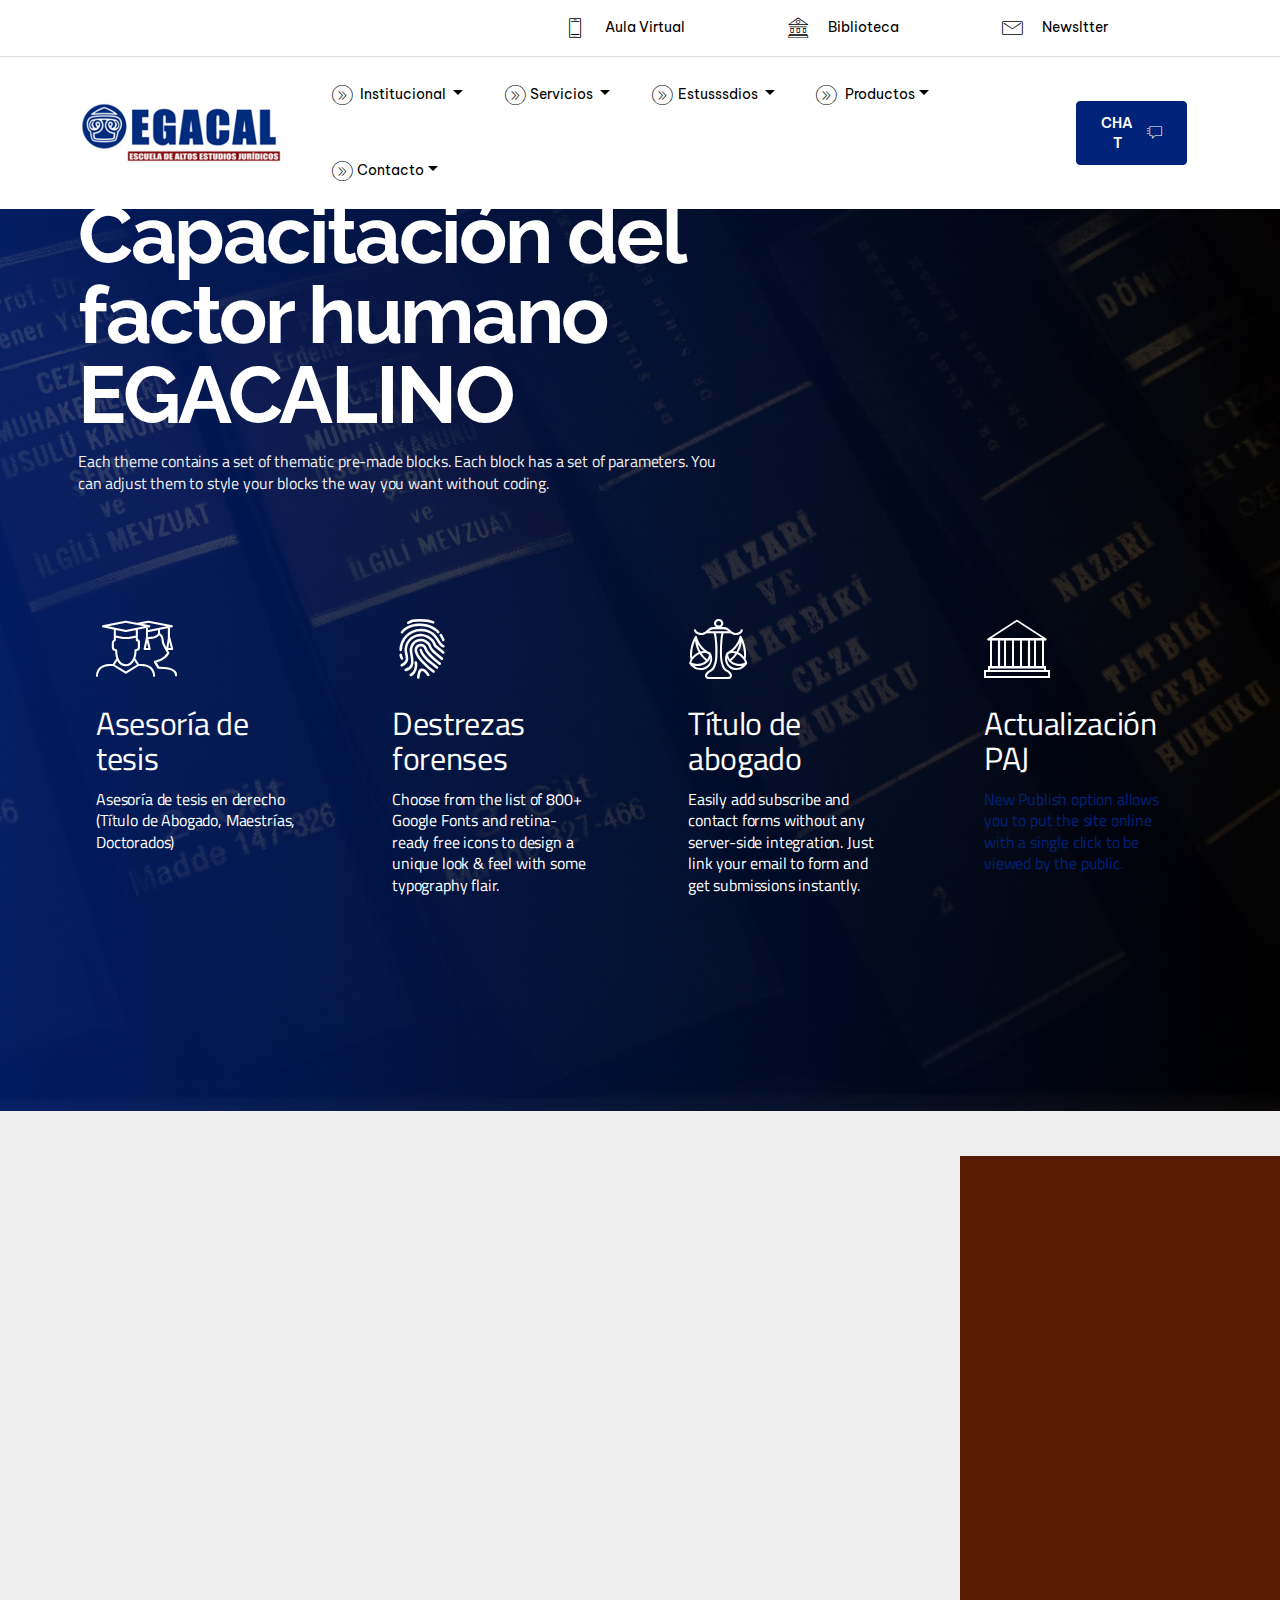
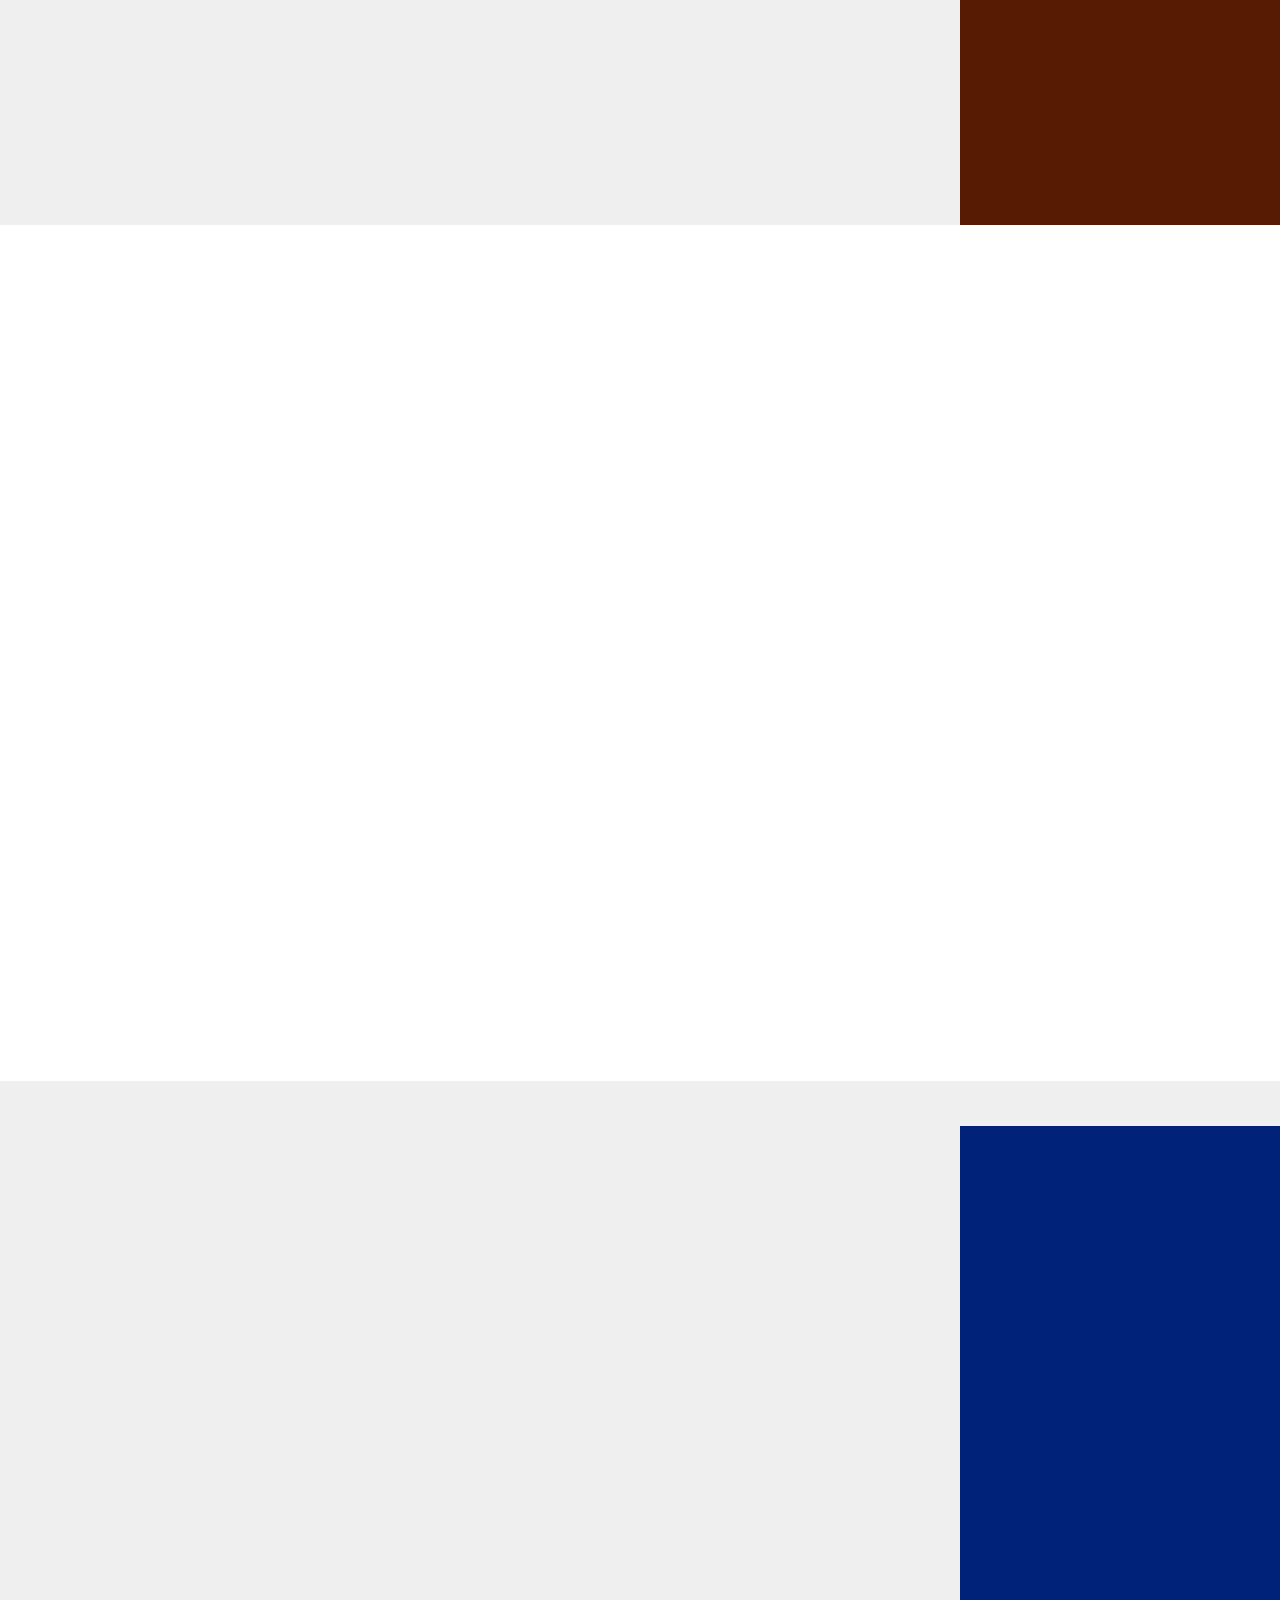
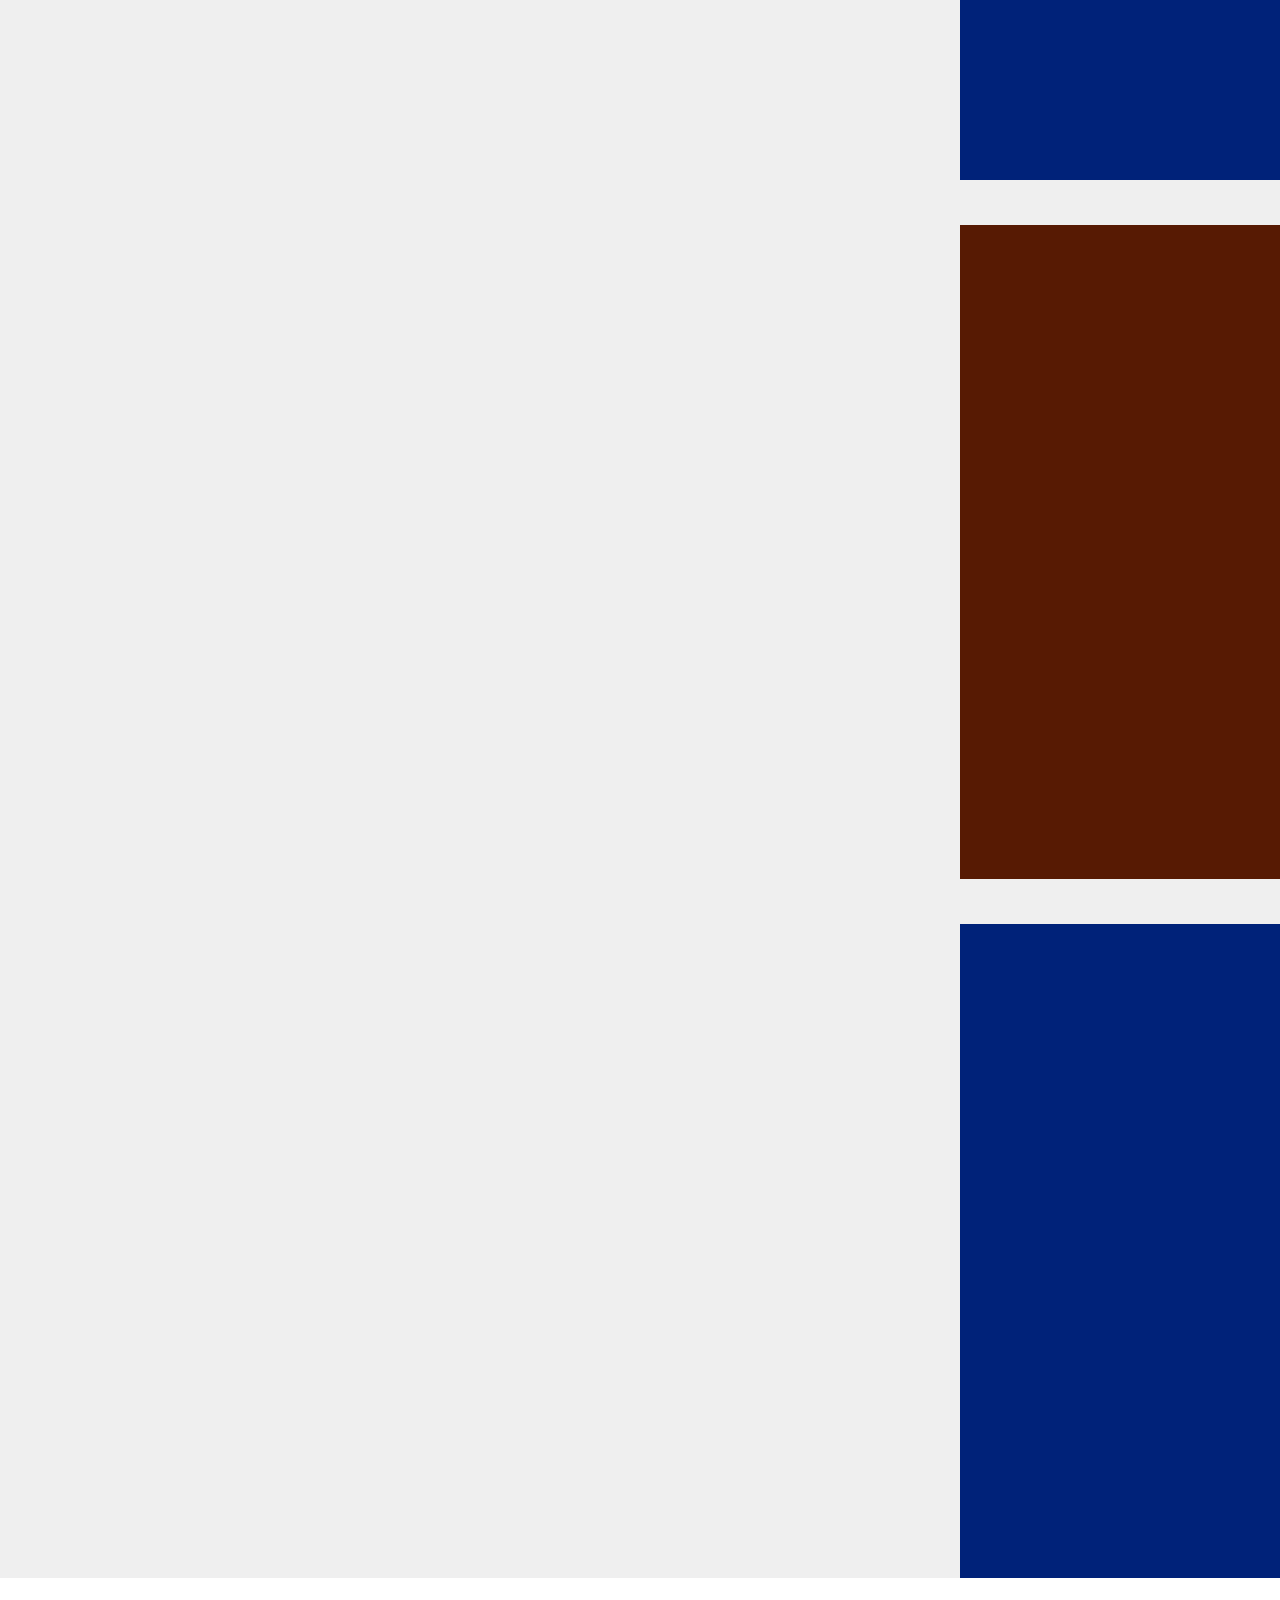
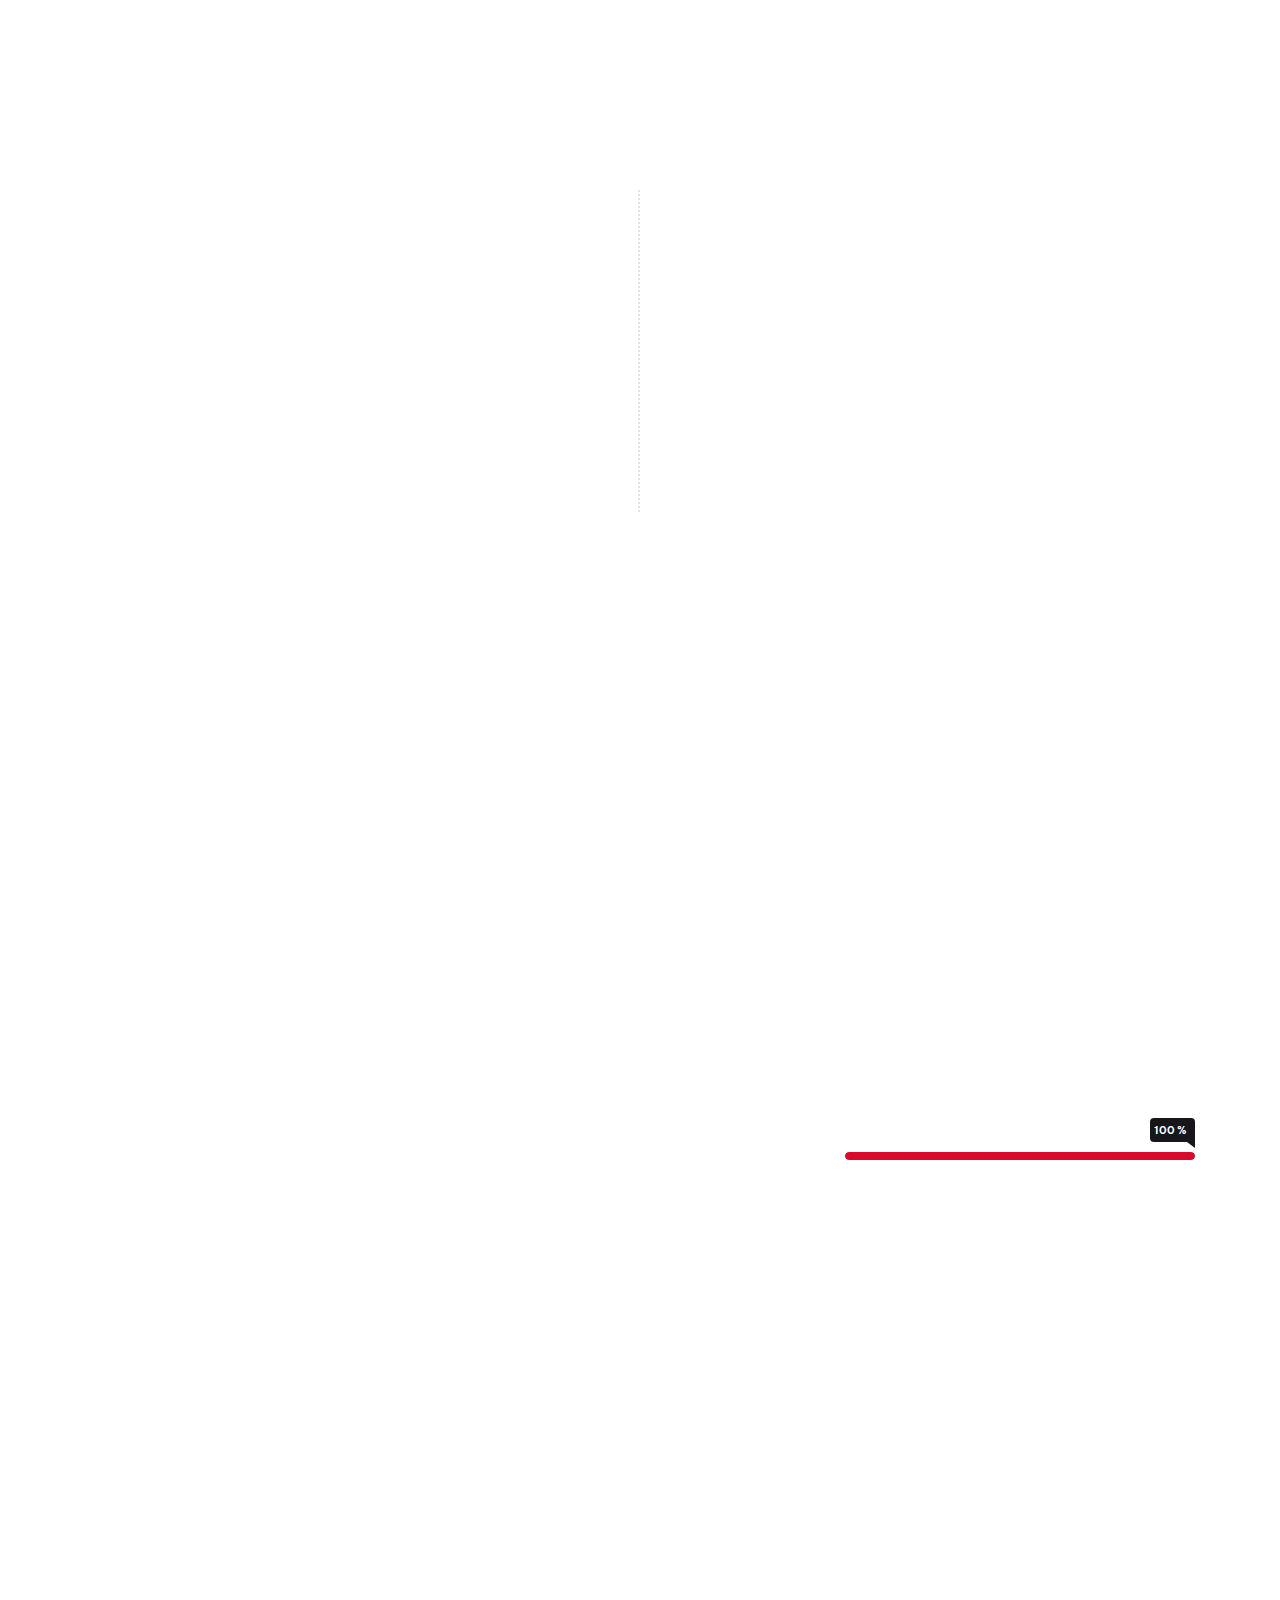
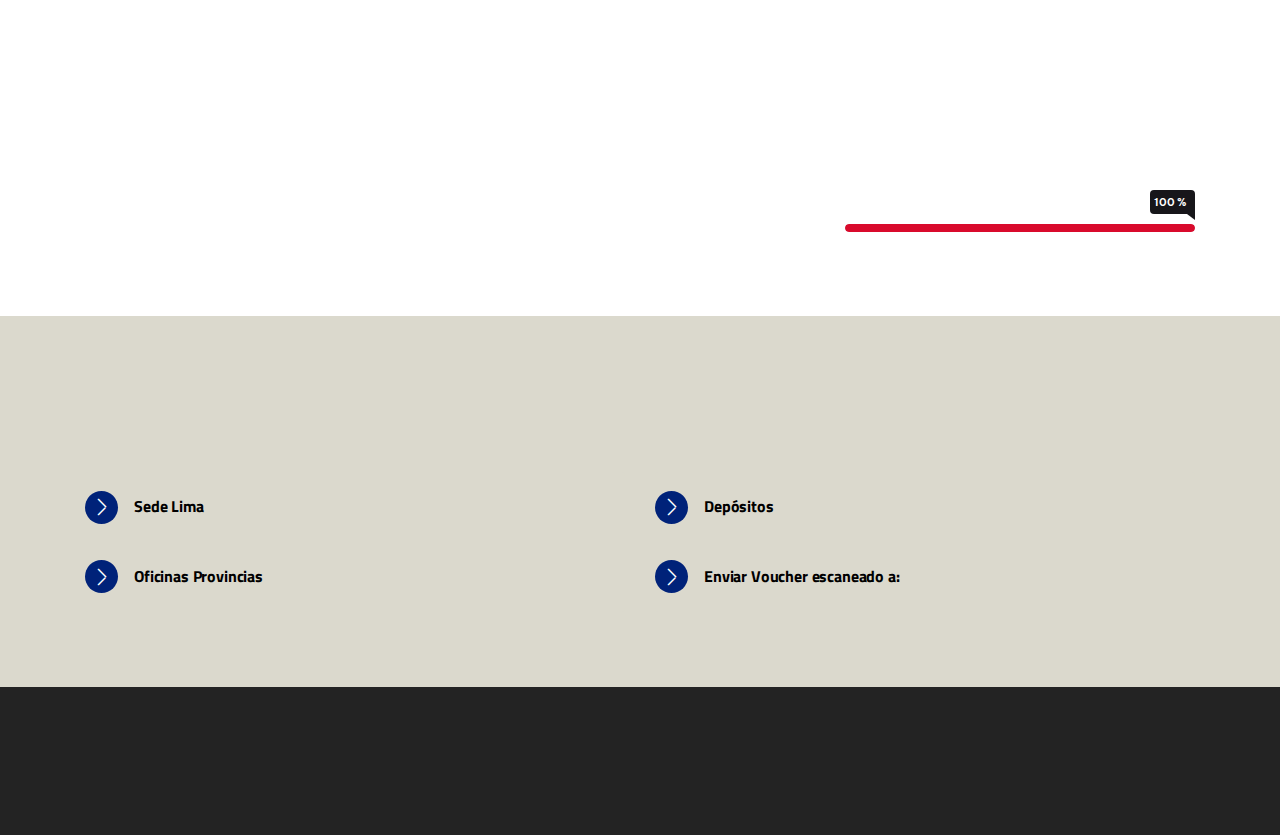
==== commit fe53aed7: "create github pages" ====
--- a/page1.html
+++ b/page1.html
@@ -86,9 +86,9 @@
                     </li><li class="nav-item dropdown"><a class="nav-link link mbr-black dropdown-toggle display-4" href="https://mobirise.com" data-toggle="dropdown-submenu" aria-expanded="false"><span class="imind-next2 mbr-iconfont mbr-iconfont-btn"></span>
                             
                             Servicios
-                        </a><div class="dropdown-menu"><a class="mbr-black dropdown-item display-4" href="page1.html#extFeatures44-w">Asesoría de tesis</a><a class="mbr-black dropdown-item display-4" href="page1.html#extFeatures44-1c" aria-expanded="false">Destrezas Forenses</a><a class="mbr-black dropdown-item display-4" href="page1.html#extFeatures44-1d" aria-expanded="false">Título de Abogado</a><a class="mbr-black dropdown-item display-4" href="page1.html#extFeatures44-1e" aria-expanded="false">Actualización PAJ</a></div></li><li class="nav-item dropdown open"><a class="nav-link link mbr-black dropdown-toggle display-4" href="page1.html" aria-expanded="true" data-toggle="dropdown-submenu"><span class="imind-next2 mbr-iconfont mbr-iconfont-btn"></span>
+                        </a><div class="dropdown-menu"><a class="mbr-black dropdown-item display-4" href="page1.html#extFeatures44-w">Asesoría de tesis</a><a class="mbr-black dropdown-item display-4" href="page1.html#extFeatures44-1c" aria-expanded="false">Destrezas Forenses</a><a class="mbr-black dropdown-item display-4" href="page1.html#extFeatures44-1d" aria-expanded="false">Título de Abogado</a><a class="mbr-black dropdown-item display-4" href="page1.html#extFeatures44-1e" aria-expanded="false">Actualización PAJ</a></div></li><li class="nav-item dropdown"><a class="nav-link link mbr-black dropdown-toggle display-4" href="page1.html" aria-expanded="false" data-toggle="dropdown-submenu"><span class="imind-next2 mbr-iconfont mbr-iconfont-btn"></span>
                             
-                            Estudios&nbsp;</a><div class="dropdown-menu"><div class="dropdown"><a class="mbr-black dropdown-item dropdown-toggle display-4" href="page1.html" aria-expanded="false" data-toggle="dropdown-submenu">Diplomados</a><div class="dropdown-menu dropdown-submenu"><a class="mbr-black dropdown-item display-4" href="page1.html" aria-expanded="true">Virtuales</a></div></div><a class="mbr-black dropdown-item display-4" href="page2.html#callToAction2-1u" aria-expanded="false">Cursos</a></div></li><li class="nav-item dropdown"><a class="nav-link link mbr-black dropdown-toggle display-4" href="index.html" aria-expanded="false"><span class="imind-next2 mbr-iconfont mbr-iconfont-btn"></span>
+                            Estusssdios&nbsp;</a><div class="dropdown-menu"><div class="dropdown"><a class="mbr-black dropdown-item dropdown-toggle display-4" href="page1.html" aria-expanded="false" data-toggle="dropdown-submenu">Diplomados</a><div class="dropdown-menu dropdown-submenu"><a class="mbr-black dropdown-item display-4" href="page1.html" aria-expanded="true">Virtuales</a></div></div><a class="mbr-black dropdown-item display-4" href="page2.html#callToAction2-1u" aria-expanded="false">Cursos</a></div></li><li class="nav-item dropdown"><a class="nav-link link mbr-black dropdown-toggle display-4" href="#top" aria-expanded="false"><span class="imind-next2 mbr-iconfont mbr-iconfont-btn"></span>
                             &nbsp;Productos</a><div class="dropdown-menu"><a class="mbr-black dropdown-item display-4" href="https://mobirise.com">Libros</a><a class="mbr-black dropdown-item display-4" href="https://mobirise.com" aria-expanded="false">DVDs</a></div></li><li class="nav-item dropdown"><a class="nav-link link mbr-black dropdown-toggle display-4" href="https://mobirise.com" data-toggle="dropdown-submenu" aria-expanded="false"><span class="imind-next2 mbr-iconfont mbr-iconfont-btn"></span>
                             
                             Contacto</a><div class="dropdown-menu"><div class="dropdown"><a class="mbr-black dropdown-item dropdown-toggle display-4" href="https://mobirise.com" data-toggle="dropdown-submenu" aria-expanded="false">WhatsApp</a><div class="dropdown-menu dropdown-submenu"><a class="mbr-black dropdown-item display-4" href="https://api.whatsapp.com/send?phone=51975058880&&text=Necesito%20informaci%C3%B3n" target="_blank">Mariella Ascoy</a><a class="mbr-black dropdown-item display-4" href="https://api.whatsapp.com/send?phone=51975058868&&text=Necesito%20informaci%C3%B3n" aria-expanded="false" target="_blank">Melixa Vizcaya</a><a class="mbr-black dropdown-item display-4" href="https://api.whatsapp.com/send?phone=51977851074&text=Necesito%20informaci%C3%B3n" aria-expanded="false" target="_blank">Natalia Perz</a></div></div><div class="dropdown"><a class="mbr-black dropdown-item dropdown-toggle display-4" href="https://mobirise.com" aria-expanded="false" data-toggle="dropdown-submenu">Sedes</a><div class="dropdown-menu dropdown-submenu"><a class="mbr-black dropdown-item display-4" href="https://www.egacal.edu.pe/oficinas-canete-138-g.html" aria-expanded="false">Cañete</a><a class="mbr-black dropdown-item display-4" href="https://www.egacal.edu.pe/oficinas-cusco-139-g.html" aria-expanded="false">Cusco</a><a class="mbr-black dropdown-item display-4" href="https://www.egacal.edu.pe/oficinas-huaraz-140-g.html" aria-expanded="false">Huaraz</a><a class="mbr-black dropdown-item display-4" href="https://www.egacal.edu.pe/oficinas-huanuco-103-g.html" aria-expanded="false">Huacho</a></div></div></div></li></ul>
@@ -230,7 +230,7 @@
                 <p class="mbr-text mbr-black align-left pb-4 mbr-regular mbr-light mbr-fonts-style display-4">Envíanos tus datos personales para reservarte una vacante en este programa que te ayudará a concretar tu objetivo</p>
 
                 <!---Formbuilder Form--->
-                <form action="https://mobirise.com/" method="POST" class="mbr-form form-with-styler" data-form-title="Form Name"><input type="hidden" name="email" data-form-email="true" value="d9y8KAvafy2F0R3oZKm0ux3ocWoFsSgLACsOW1MCxxW1G8hSPhOJnyBSKNXOl9/Ip+Yv0qcoz9U/c116bzAkei243L42lcFFUQJh7vTvzVvnxMKRP37sGth4AyHHwGQ9.OMOvnmdoVa2exI5+Cve+mZCy0iTFBMw4d8V/saiy/AODxmpsYbjDddD1G70kHJoS3plzFXqi6nCIZZD7GAiIEKj5ftTSba9+8QxRas3CDJ20xSs3/nv8EgqG5Z6Uq69H">
+                <form action="https://mobirise.com/" method="POST" class="mbr-form form-with-styler" data-form-title="Form Name"><input type="hidden" name="email" data-form-email="true" value="ZkecCbuwbovHu+VfzvRtyCZYquMCGX6k8eCysRAPCUuKOo70iRtSPLvbWy0UBQEqu/JhSCPb2F8TacbjFRSO+dKYQmGWbfsvHR0lsY6MHCUoh/ANQI0hA0gPwM0PABlP.6zc6YuLHxToyvmrk5T+Kt6VPFVaq8vju7jqL7xhu1BZZbyq1HpomLyWz2CX9F1snY/l8mLC8Tuyd4uudyFql/+L2TlbNc5iftWH3QWD8+8nOcRi+htfuLft+ShTPX0wI">
                     <div class="form-row">
                         <div hidden="hidden" data-form-alert="" class="alert alert-success col-12">Gracias nos pondremos en contacto en breve contigo!</div>
                         <div hidden="hidden" data-form-alert-danger="" class="alert alert-danger col-12">Oops...! some
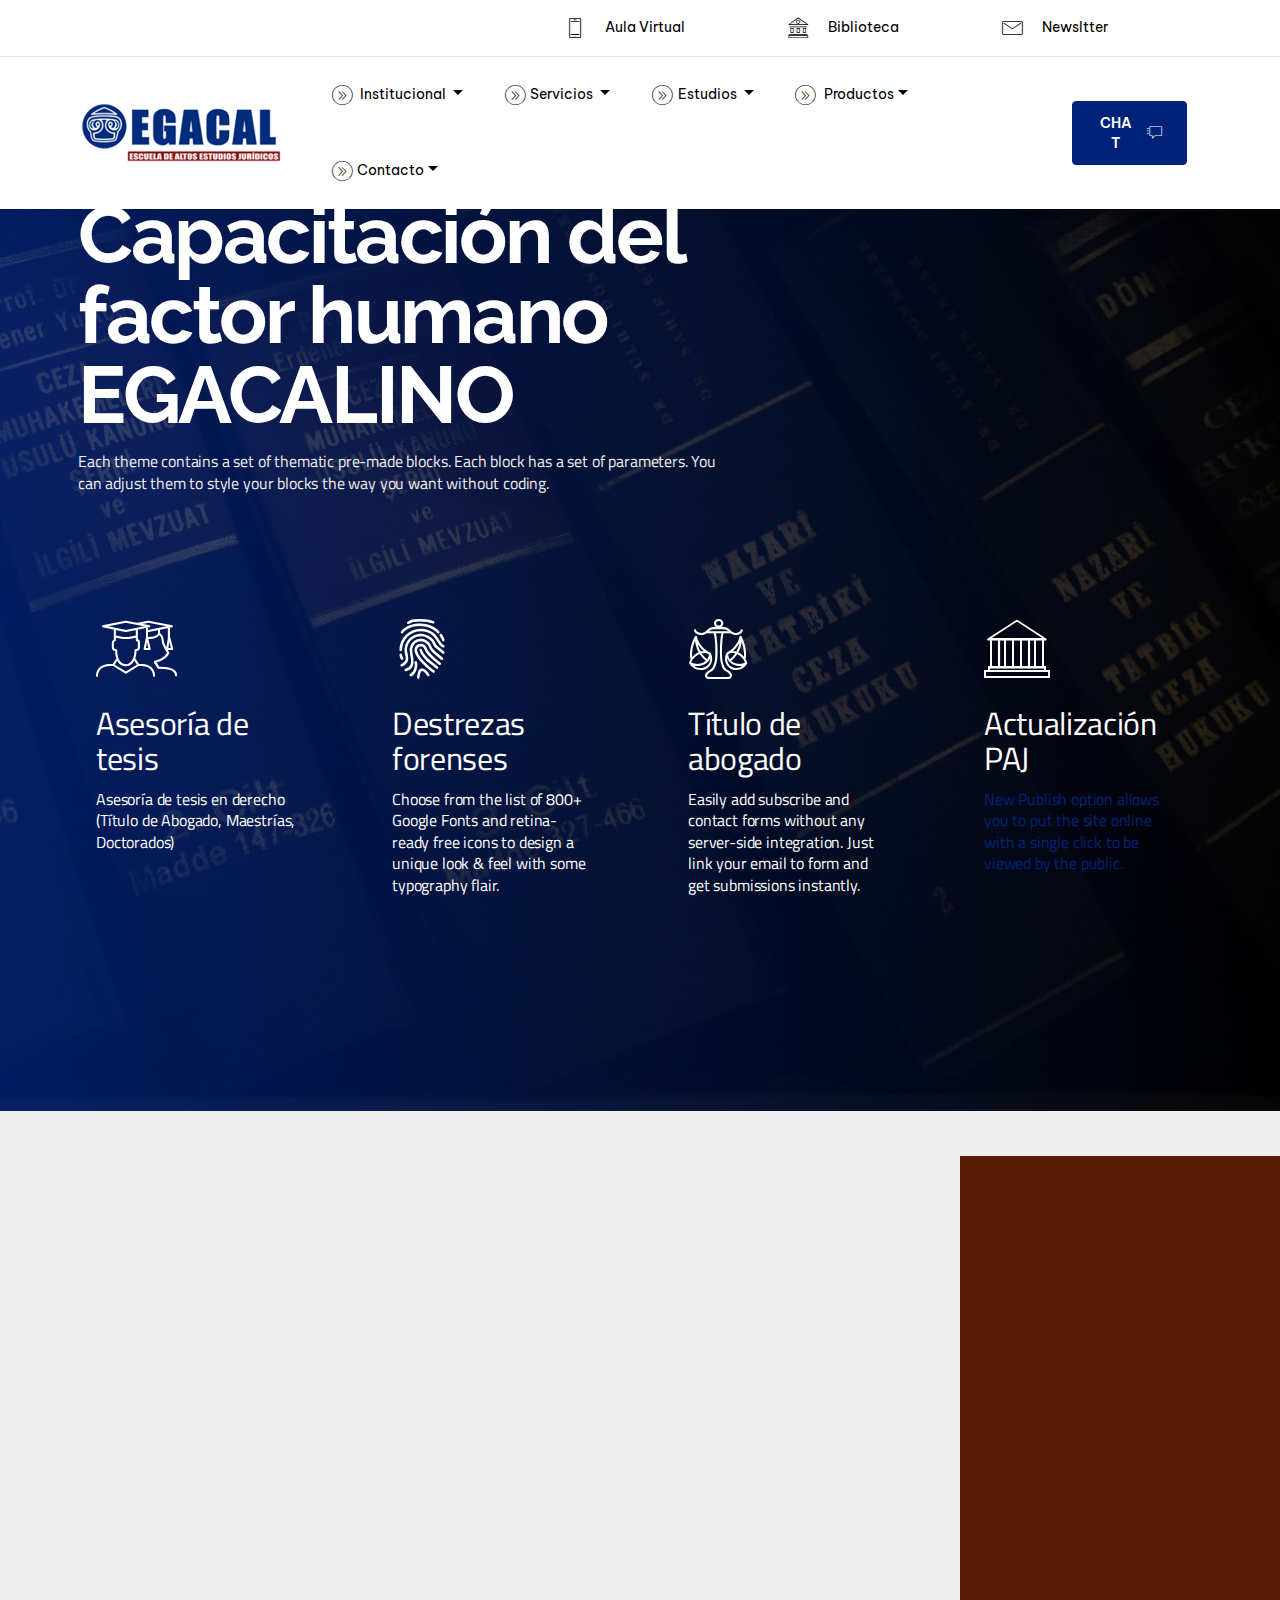
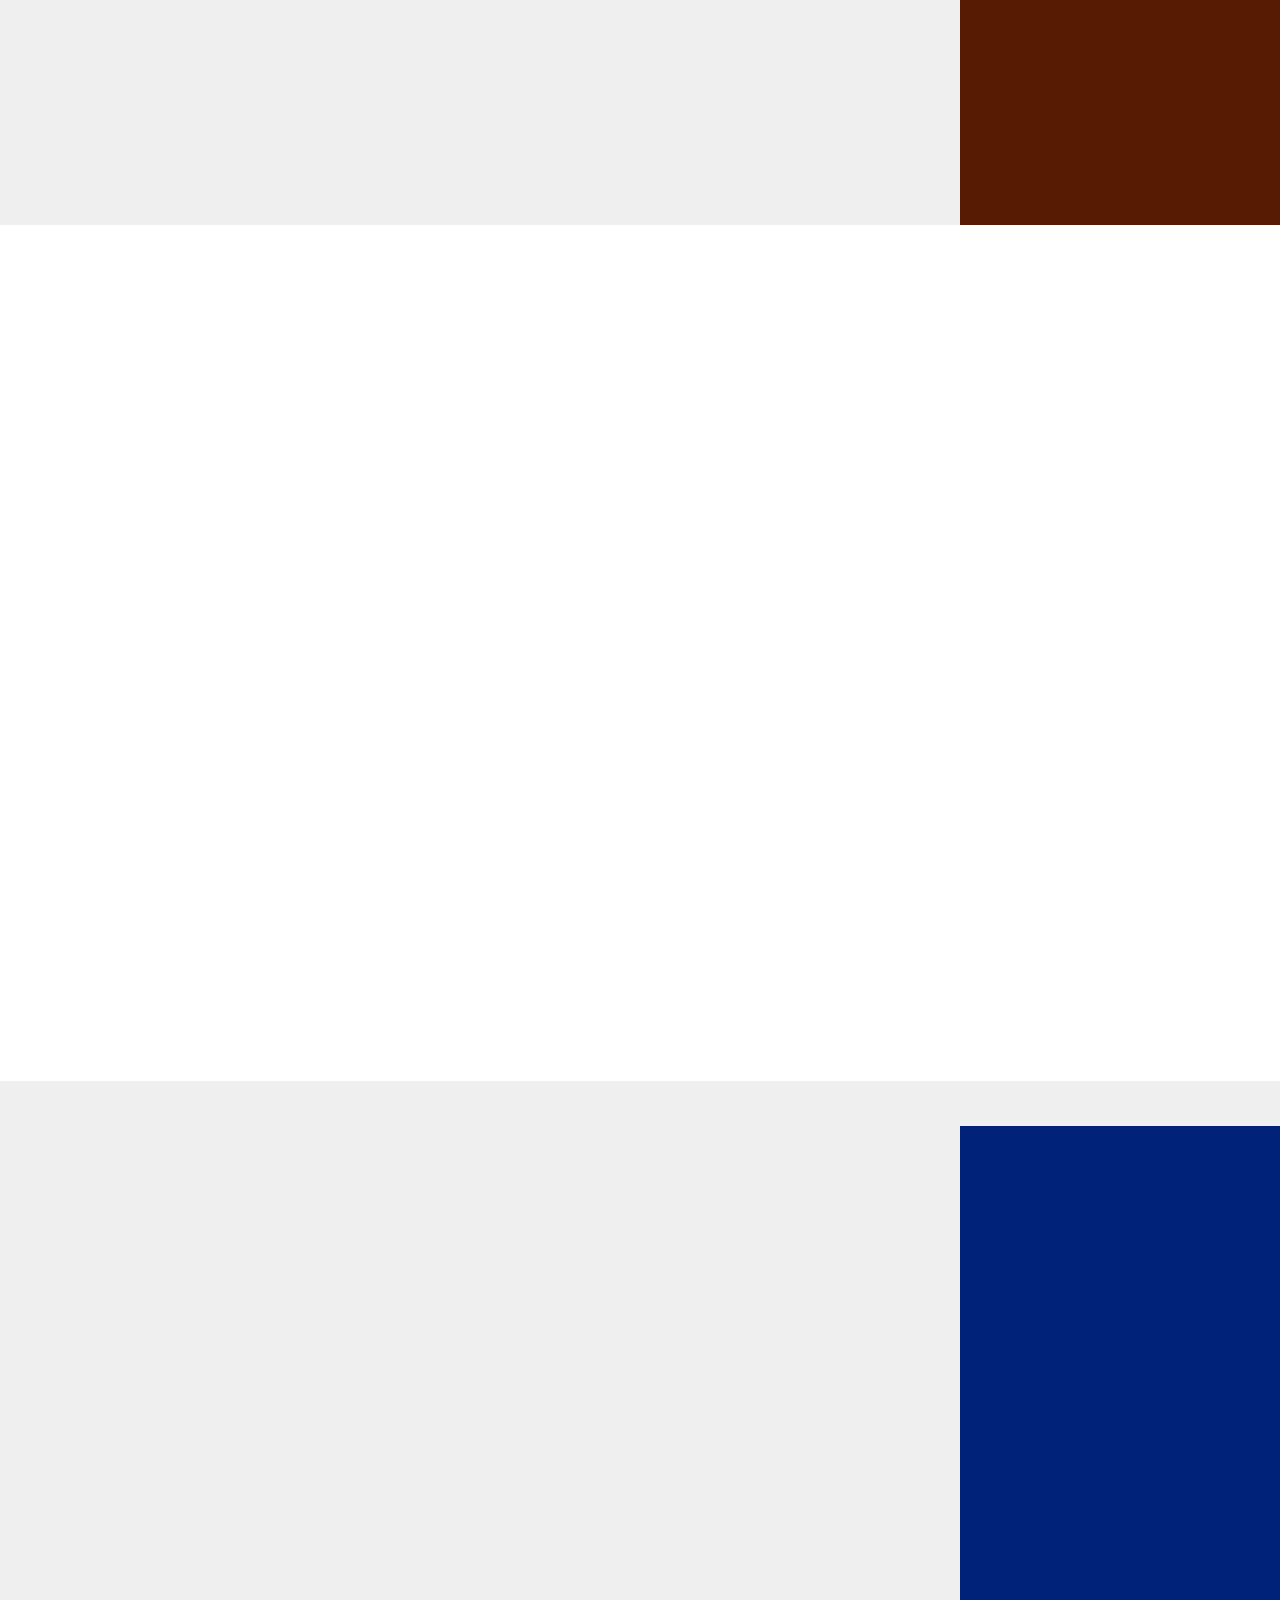
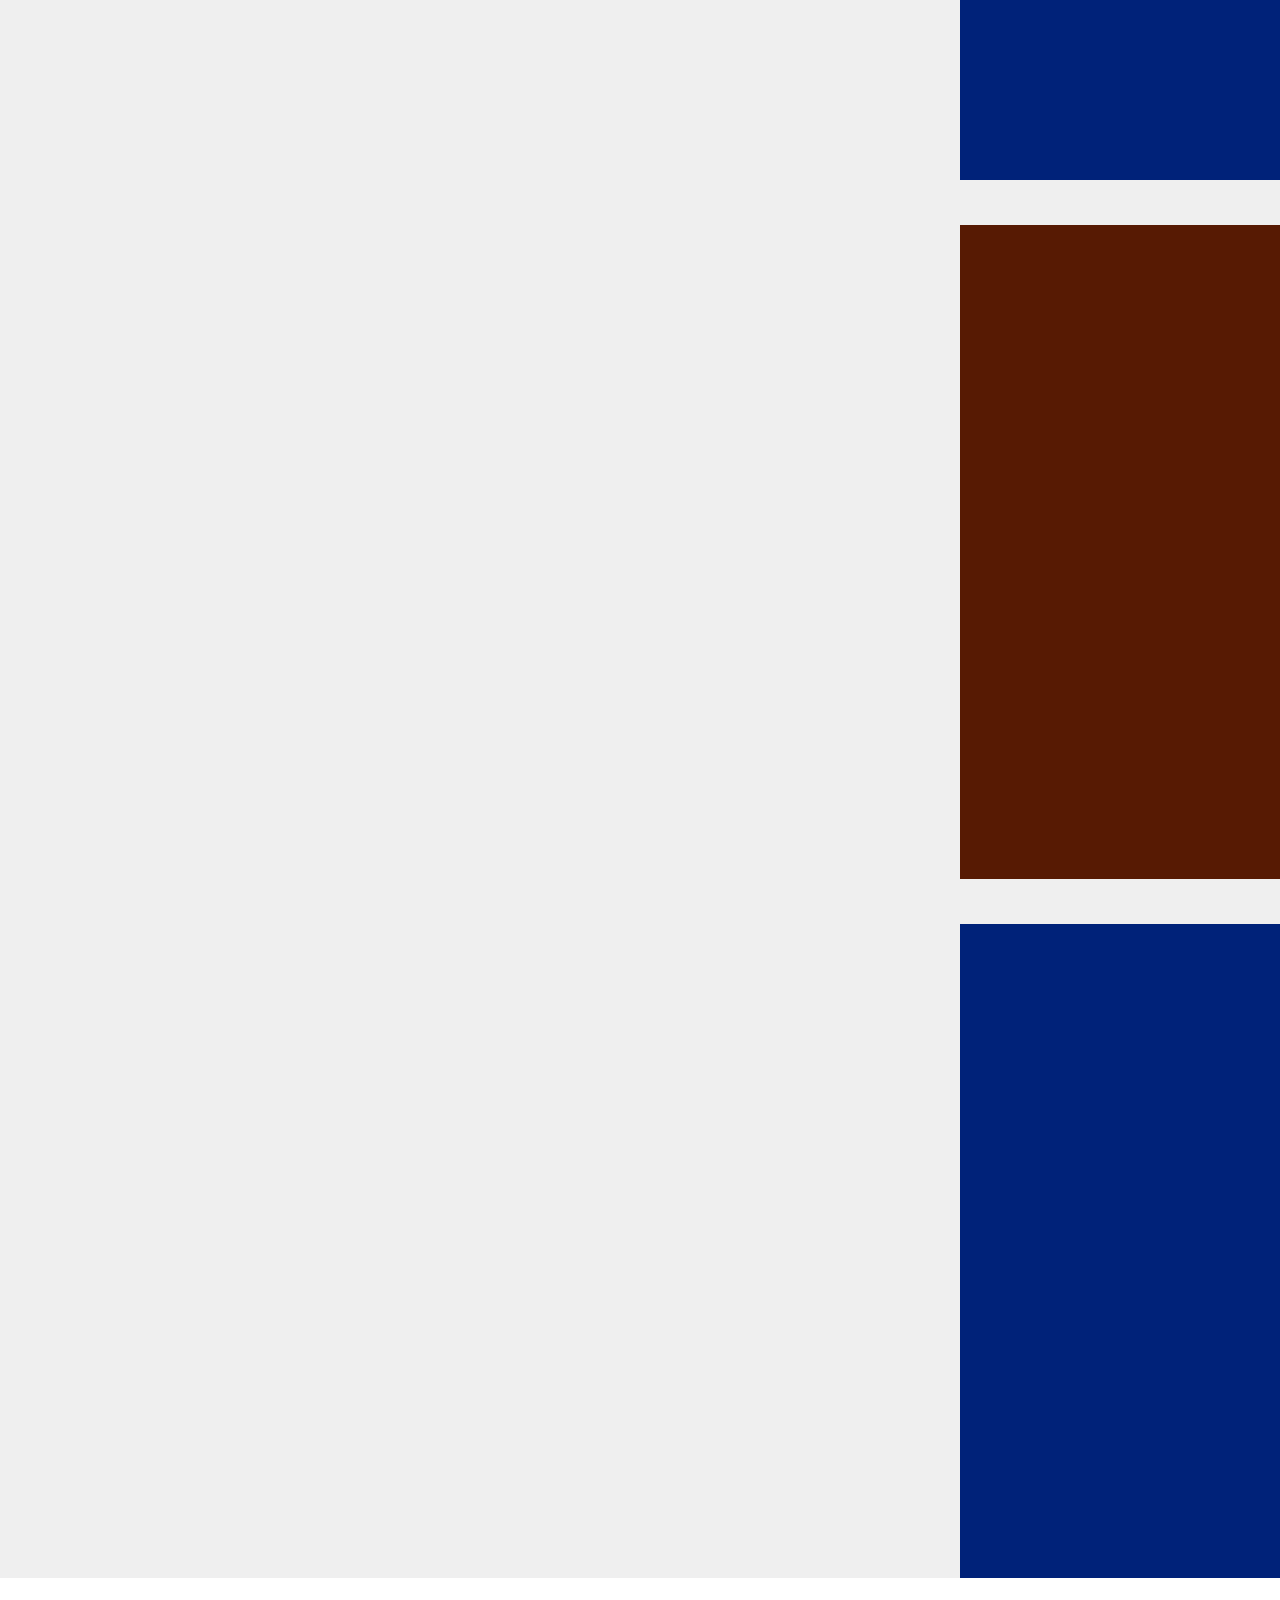
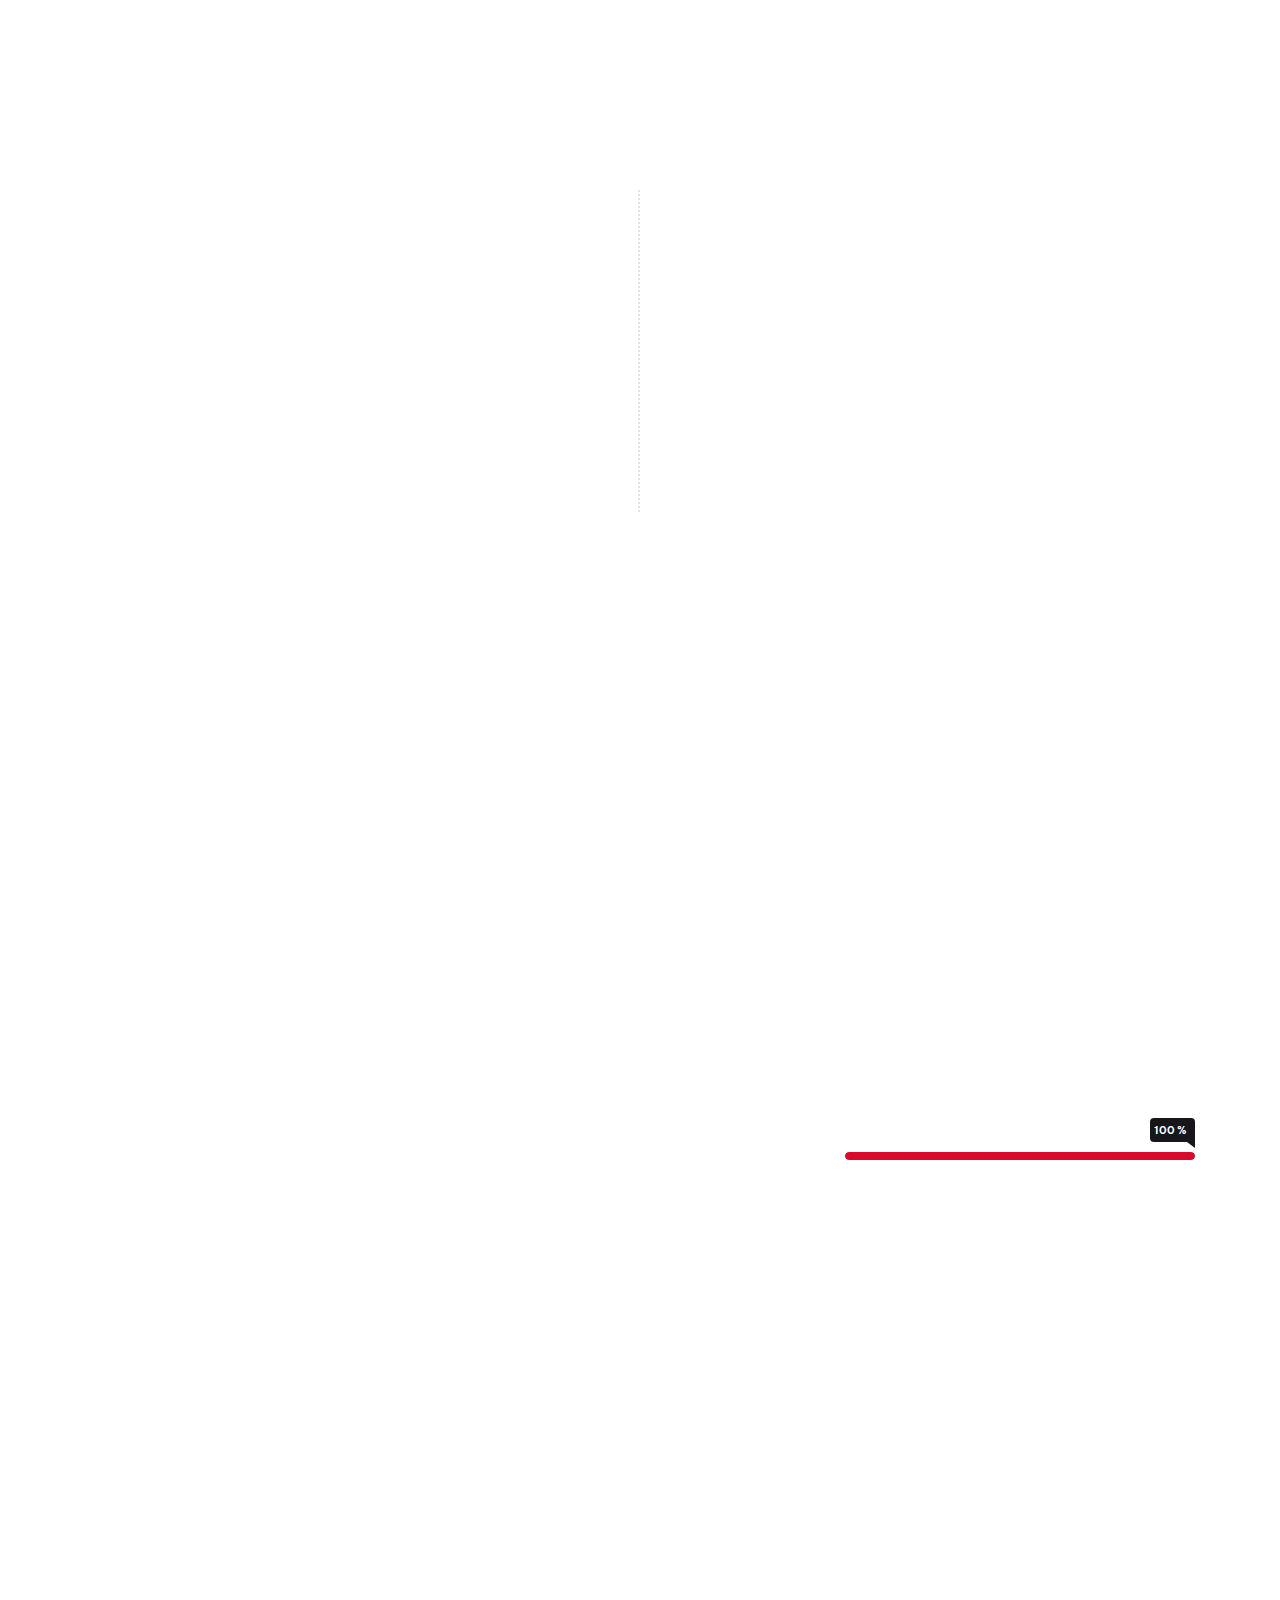
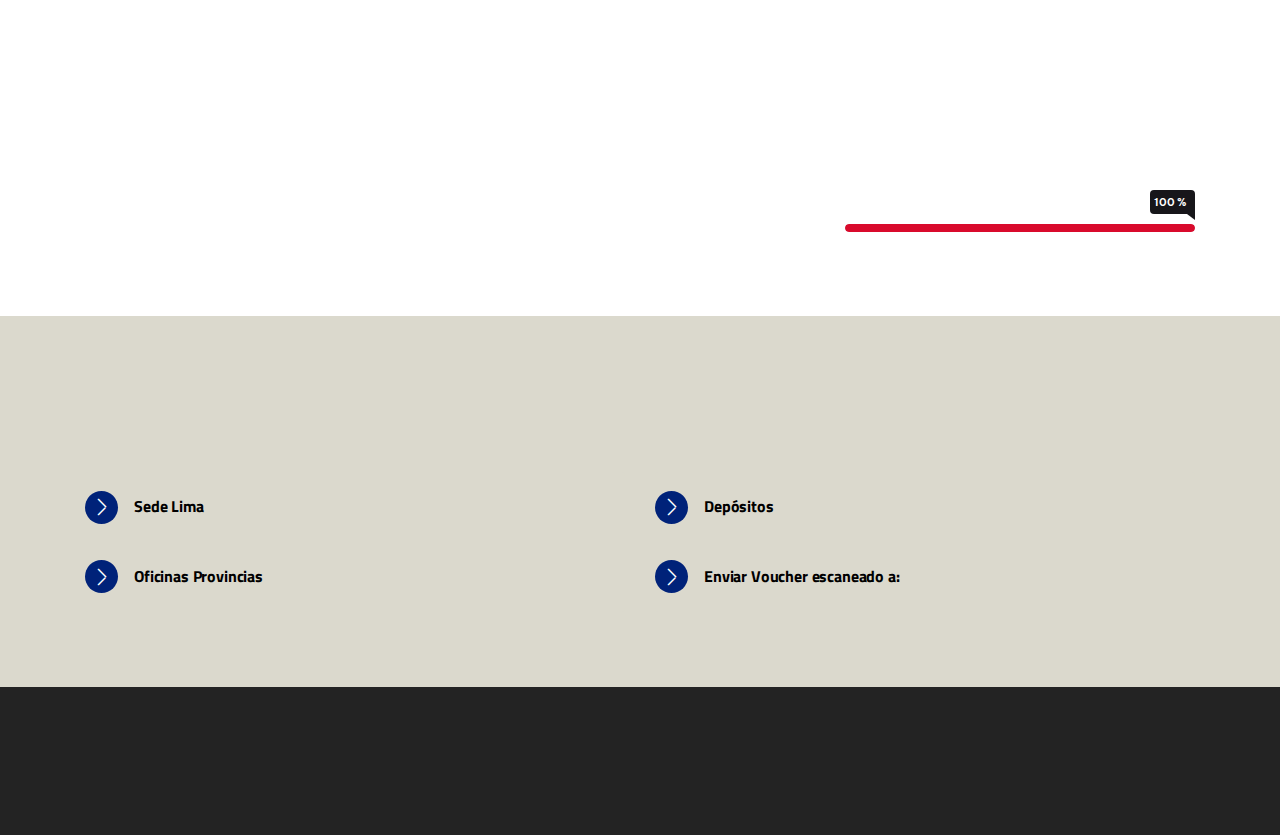
==== commit 37caaf1d: "create github pages" ====
--- a/page1.html
+++ b/page1.html
@@ -88,7 +88,7 @@
                             Servicios
                         </a><div class="dropdown-menu"><a class="mbr-black dropdown-item display-4" href="page1.html#extFeatures44-w">Asesoría de tesis</a><a class="mbr-black dropdown-item display-4" href="page1.html#extFeatures44-1c" aria-expanded="false">Destrezas Forenses</a><a class="mbr-black dropdown-item display-4" href="page1.html#extFeatures44-1d" aria-expanded="false">Título de Abogado</a><a class="mbr-black dropdown-item display-4" href="page1.html#extFeatures44-1e" aria-expanded="false">Actualización PAJ</a></div></li><li class="nav-item dropdown"><a class="nav-link link mbr-black dropdown-toggle display-4" href="page1.html" aria-expanded="false" data-toggle="dropdown-submenu"><span class="imind-next2 mbr-iconfont mbr-iconfont-btn"></span>
                             
-                            Estusssdios&nbsp;</a><div class="dropdown-menu"><div class="dropdown"><a class="mbr-black dropdown-item dropdown-toggle display-4" href="page1.html" aria-expanded="false" data-toggle="dropdown-submenu">Diplomados</a><div class="dropdown-menu dropdown-submenu"><a class="mbr-black dropdown-item display-4" href="page1.html" aria-expanded="true">Virtuales</a></div></div><a class="mbr-black dropdown-item display-4" href="page2.html#callToAction2-1u" aria-expanded="false">Cursos</a></div></li><li class="nav-item dropdown"><a class="nav-link link mbr-black dropdown-toggle display-4" href="#top" aria-expanded="false"><span class="imind-next2 mbr-iconfont mbr-iconfont-btn"></span>
+                            Estudios&nbsp;</a><div class="dropdown-menu"><div class="dropdown"><a class="mbr-black dropdown-item dropdown-toggle display-4" href="page1.html" aria-expanded="false" data-toggle="dropdown-submenu">Diplomados</a><div class="dropdown-menu dropdown-submenu"><a class="mbr-black dropdown-item display-4" href="page1.html" aria-expanded="true">Virtuales</a></div></div><a class="mbr-black dropdown-item display-4" href="page2.html#callToAction2-1u" aria-expanded="false">Cursos</a></div></li><li class="nav-item dropdown"><a class="nav-link link mbr-black dropdown-toggle display-4" href="#top" aria-expanded="false"><span class="imind-next2 mbr-iconfont mbr-iconfont-btn"></span>
                             &nbsp;Productos</a><div class="dropdown-menu"><a class="mbr-black dropdown-item display-4" href="https://mobirise.com">Libros</a><a class="mbr-black dropdown-item display-4" href="https://mobirise.com" aria-expanded="false">DVDs</a></div></li><li class="nav-item dropdown"><a class="nav-link link mbr-black dropdown-toggle display-4" href="https://mobirise.com" data-toggle="dropdown-submenu" aria-expanded="false"><span class="imind-next2 mbr-iconfont mbr-iconfont-btn"></span>
                             
                             Contacto</a><div class="dropdown-menu"><div class="dropdown"><a class="mbr-black dropdown-item dropdown-toggle display-4" href="https://mobirise.com" data-toggle="dropdown-submenu" aria-expanded="false">WhatsApp</a><div class="dropdown-menu dropdown-submenu"><a class="mbr-black dropdown-item display-4" href="https://api.whatsapp.com/send?phone=51975058880&&text=Necesito%20informaci%C3%B3n" target="_blank">Mariella Ascoy</a><a class="mbr-black dropdown-item display-4" href="https://api.whatsapp.com/send?phone=51975058868&&text=Necesito%20informaci%C3%B3n" aria-expanded="false" target="_blank">Melixa Vizcaya</a><a class="mbr-black dropdown-item display-4" href="https://api.whatsapp.com/send?phone=51977851074&text=Necesito%20informaci%C3%B3n" aria-expanded="false" target="_blank">Natalia Perz</a></div></div><div class="dropdown"><a class="mbr-black dropdown-item dropdown-toggle display-4" href="https://mobirise.com" aria-expanded="false" data-toggle="dropdown-submenu">Sedes</a><div class="dropdown-menu dropdown-submenu"><a class="mbr-black dropdown-item display-4" href="https://www.egacal.edu.pe/oficinas-canete-138-g.html" aria-expanded="false">Cañete</a><a class="mbr-black dropdown-item display-4" href="https://www.egacal.edu.pe/oficinas-cusco-139-g.html" aria-expanded="false">Cusco</a><a class="mbr-black dropdown-item display-4" href="https://www.egacal.edu.pe/oficinas-huaraz-140-g.html" aria-expanded="false">Huaraz</a><a class="mbr-black dropdown-item display-4" href="https://www.egacal.edu.pe/oficinas-huanuco-103-g.html" aria-expanded="false">Huacho</a></div></div></div></li></ul>
@@ -230,7 +230,7 @@
                 <p class="mbr-text mbr-black align-left pb-4 mbr-regular mbr-light mbr-fonts-style display-4">Envíanos tus datos personales para reservarte una vacante en este programa que te ayudará a concretar tu objetivo</p>
 
                 <!---Formbuilder Form--->
-                <form action="https://mobirise.com/" method="POST" class="mbr-form form-with-styler" data-form-title="Form Name"><input type="hidden" name="email" data-form-email="true" value="ZkecCbuwbovHu+VfzvRtyCZYquMCGX6k8eCysRAPCUuKOo70iRtSPLvbWy0UBQEqu/JhSCPb2F8TacbjFRSO+dKYQmGWbfsvHR0lsY6MHCUoh/ANQI0hA0gPwM0PABlP.6zc6YuLHxToyvmrk5T+Kt6VPFVaq8vju7jqL7xhu1BZZbyq1HpomLyWz2CX9F1snY/l8mLC8Tuyd4uudyFql/+L2TlbNc5iftWH3QWD8+8nOcRi+htfuLft+ShTPX0wI">
+                <form action="https://mobirise.com/" method="POST" class="mbr-form form-with-styler" data-form-title="Form Name"><input type="hidden" name="email" data-form-email="true" value="JwBAj6s0sidg6Jl5TBmuetrCBv/FlZp3miqagLqDov34dbrQQPA0cHw8MgGN1mo6qkf1RSbM5uqhysnKFkjJoHCiC7eWG/XeuWgkbwtBFY3ro5wAeRdB4HvIxVznOzx9.G2d4j4YZWFxe/B/Zm96iE3ggyszD6eRVl9lcPZsch31hwWqMMgnNMmrjpb5VhUt4hdy1QaVoLL4Cy9jZ57l06nAro25l+VaYRTIZQqbXZiZ18yka7gN3HjFv7casdbiq">
                     <div class="form-row">
                         <div hidden="hidden" data-form-alert="" class="alert alert-success col-12">Gracias nos pondremos en contacto en breve contigo!</div>
                         <div hidden="hidden" data-form-alert-danger="" class="alert alert-danger col-12">Oops...! some
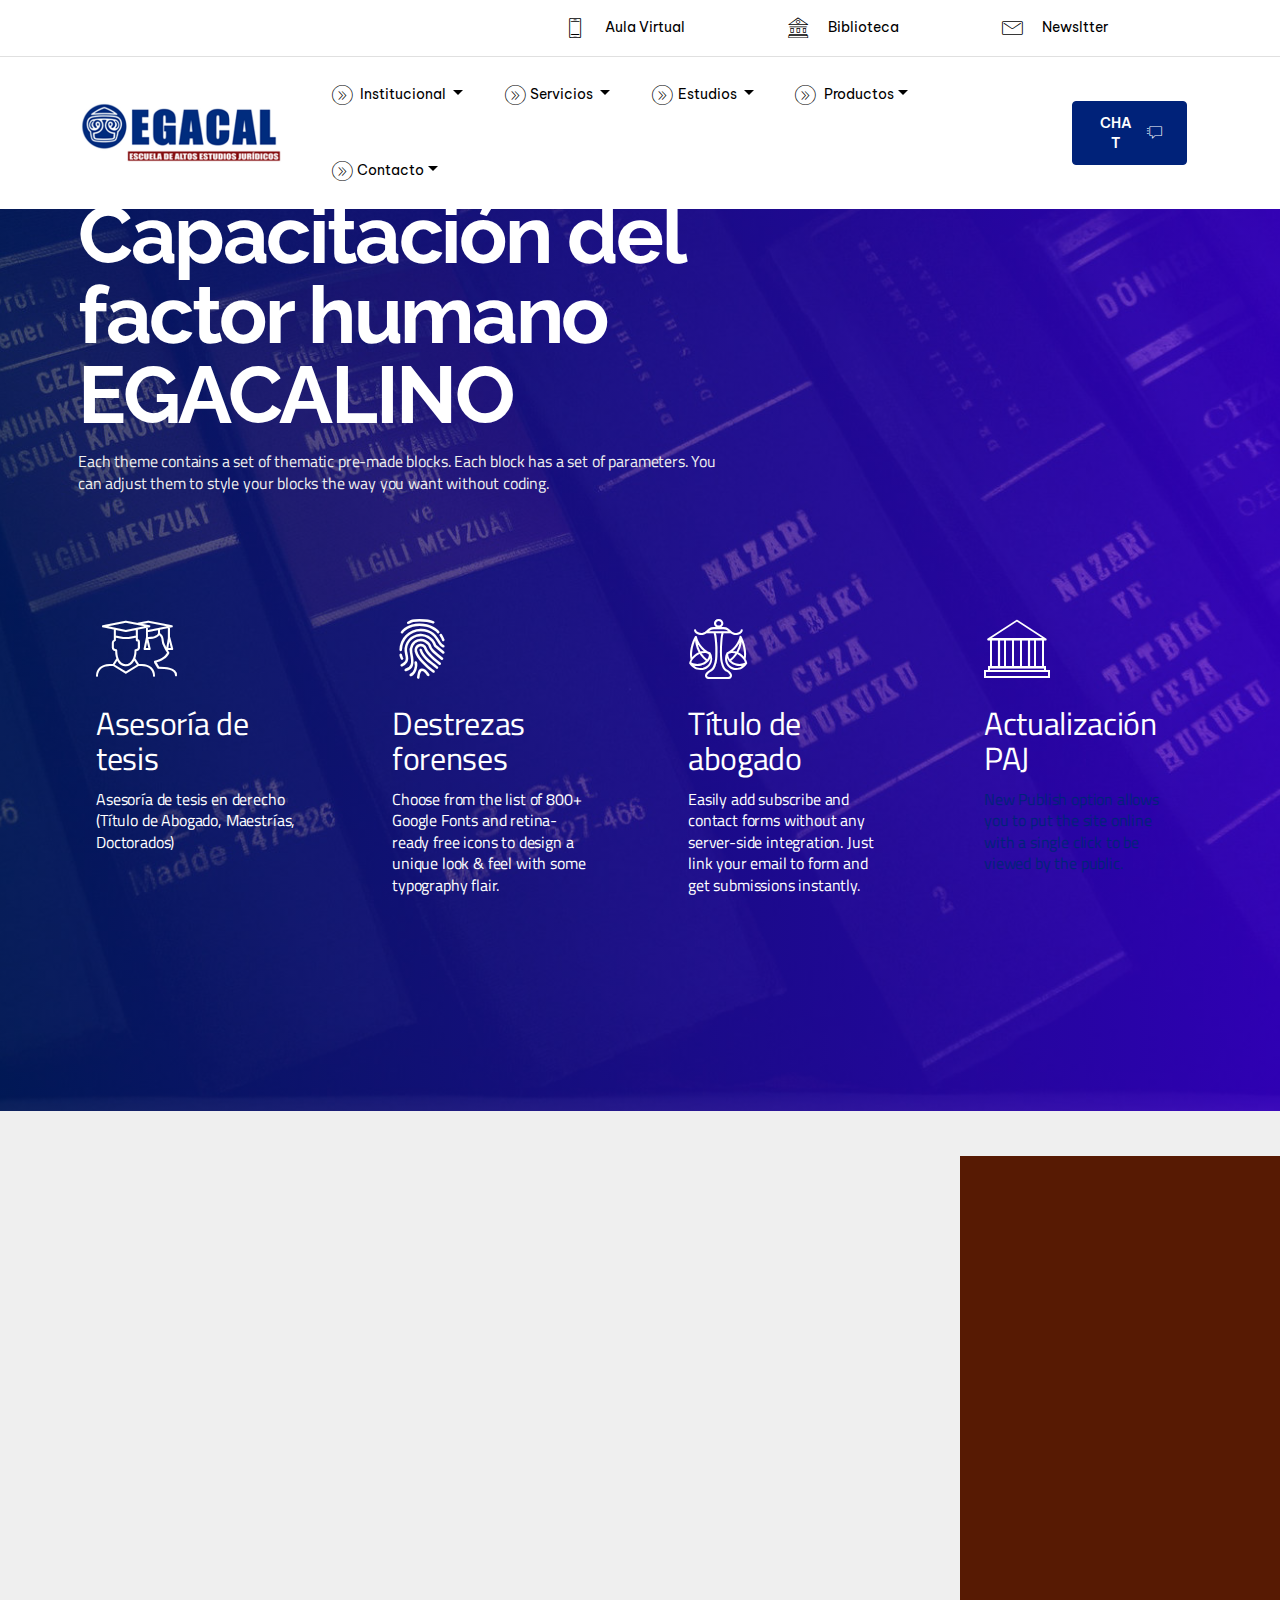
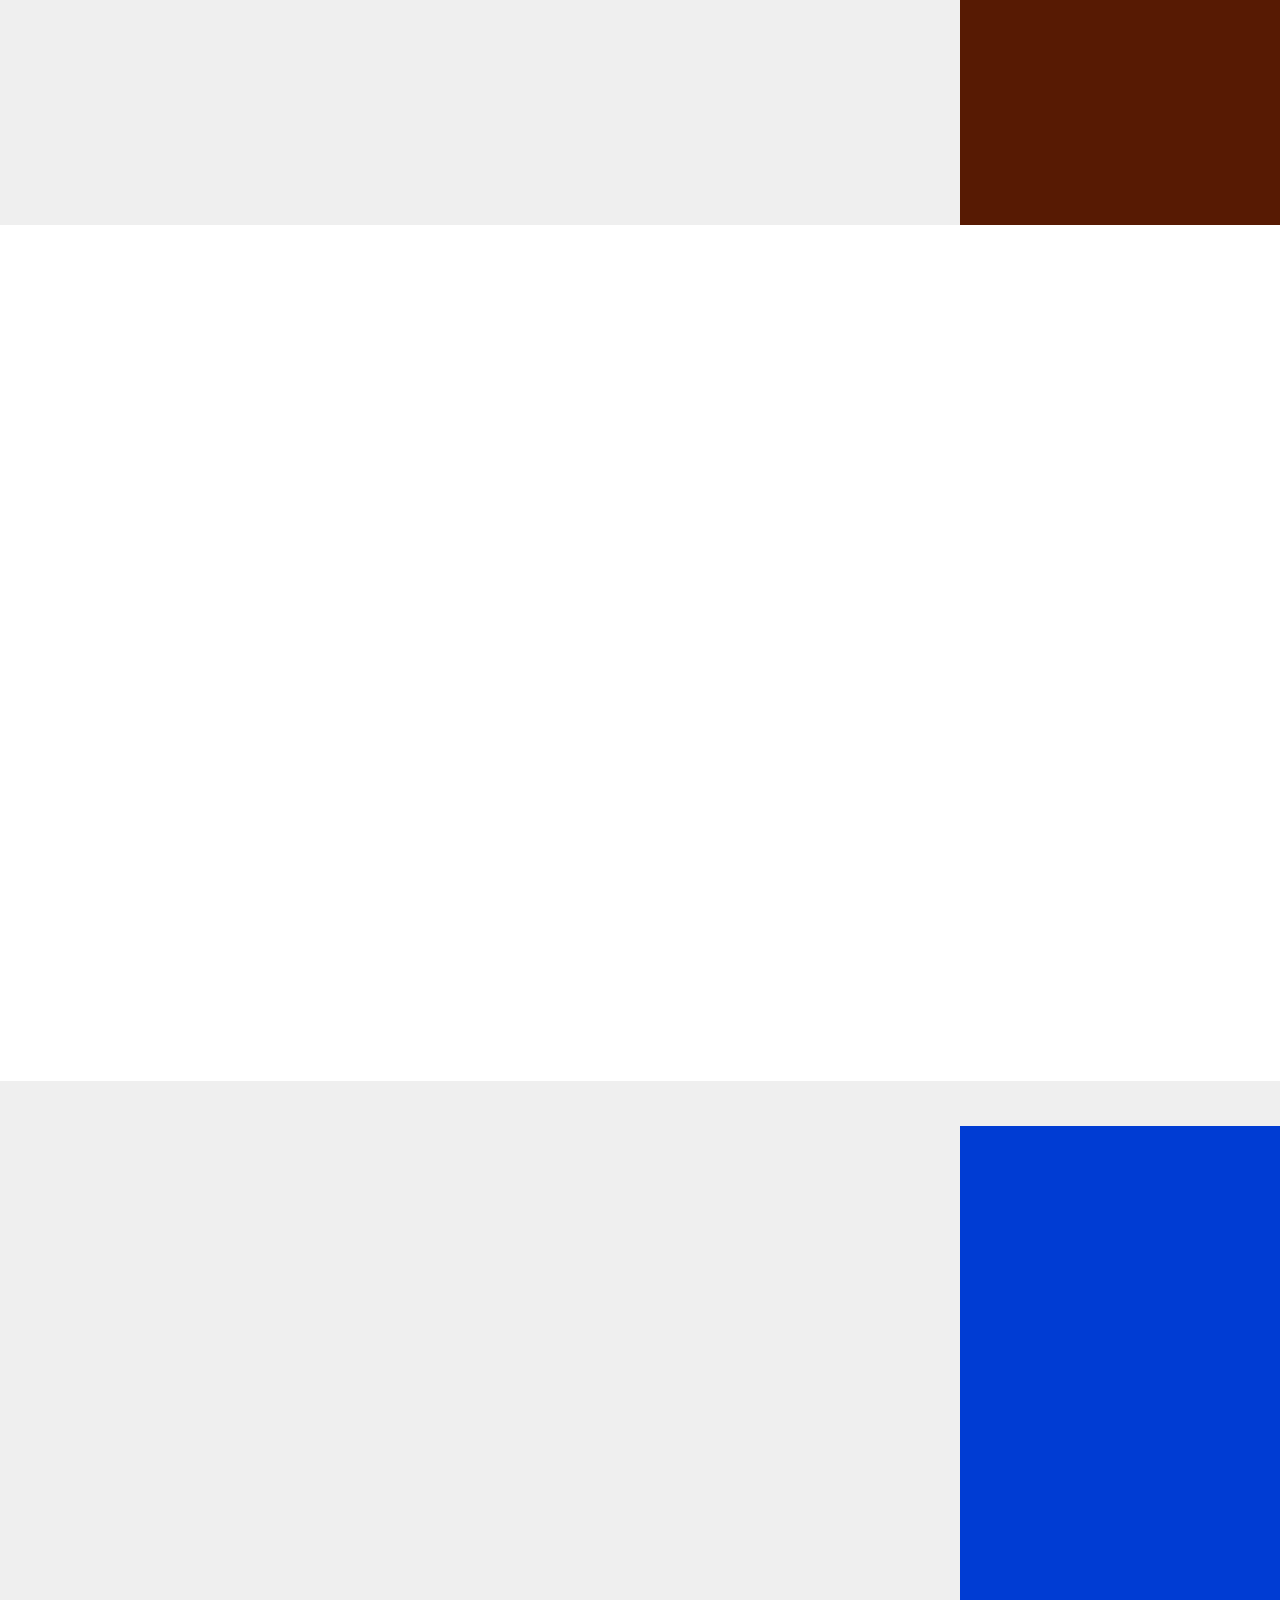
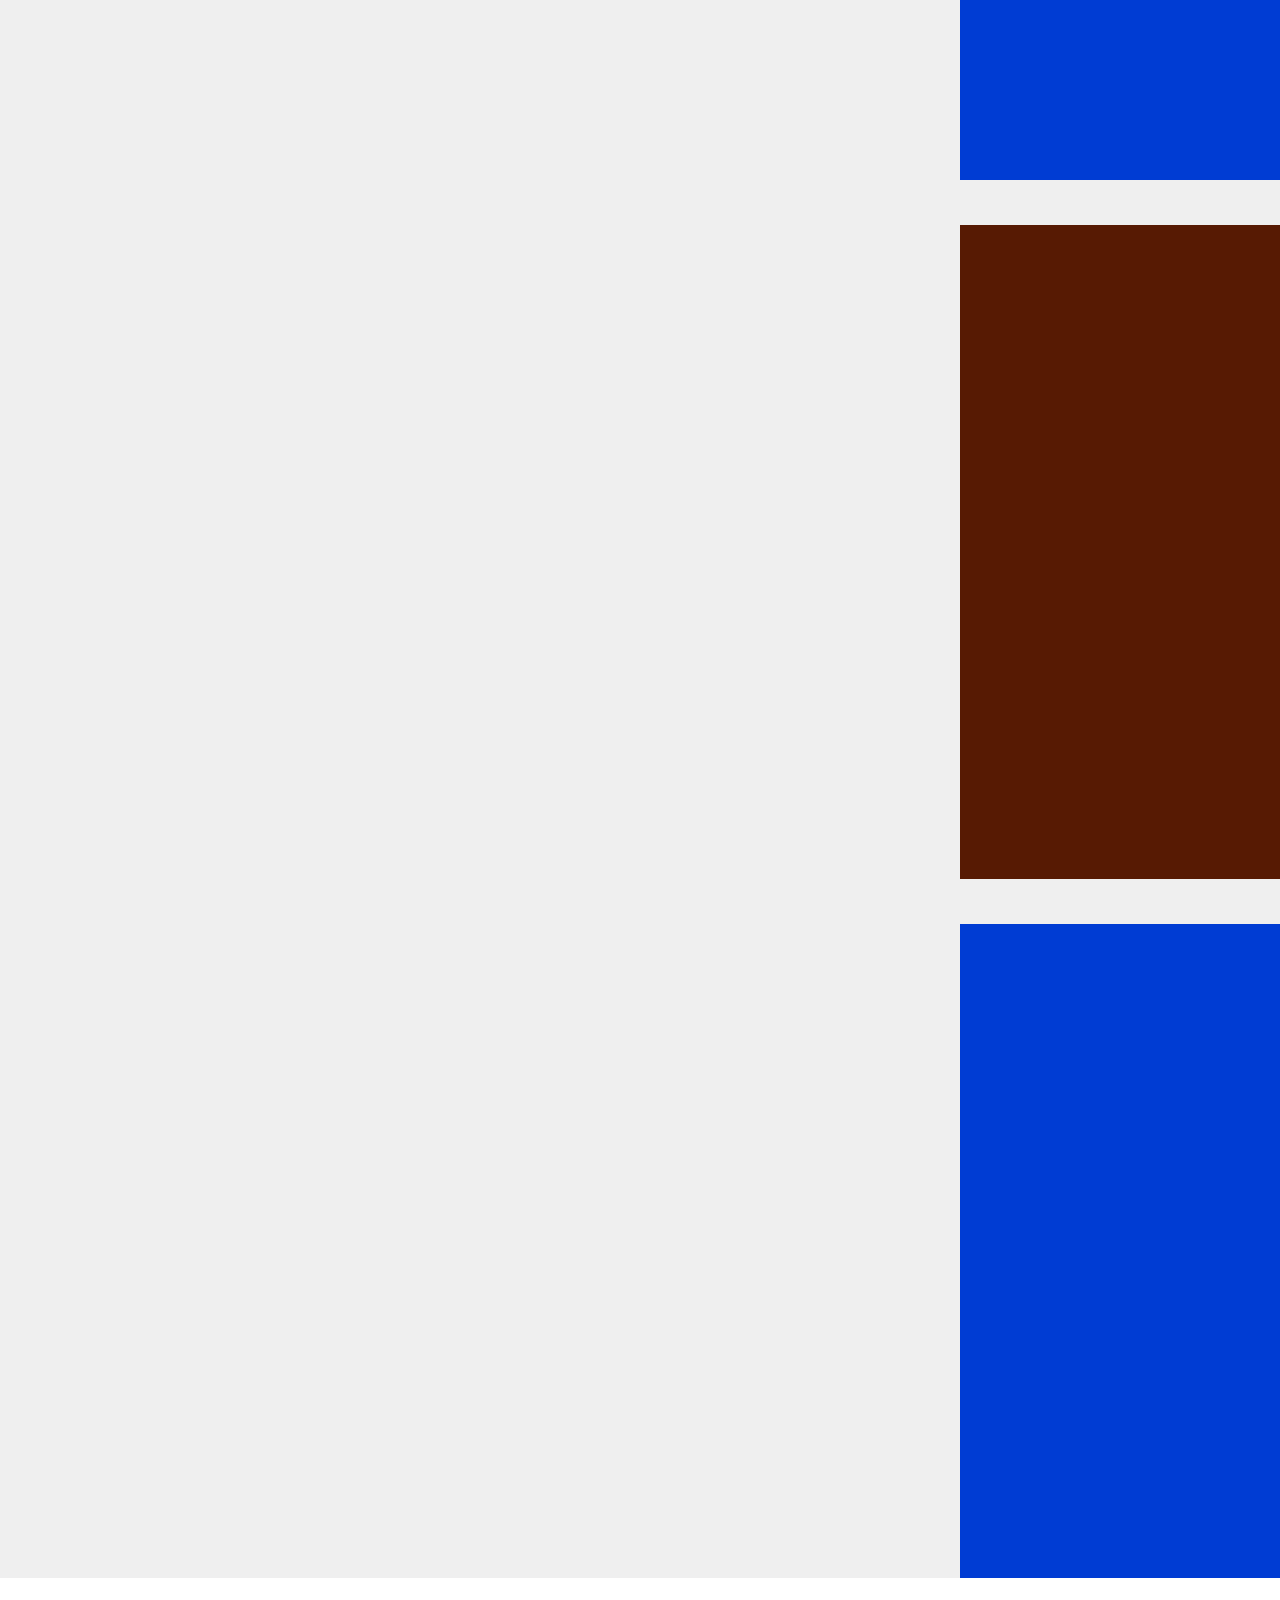
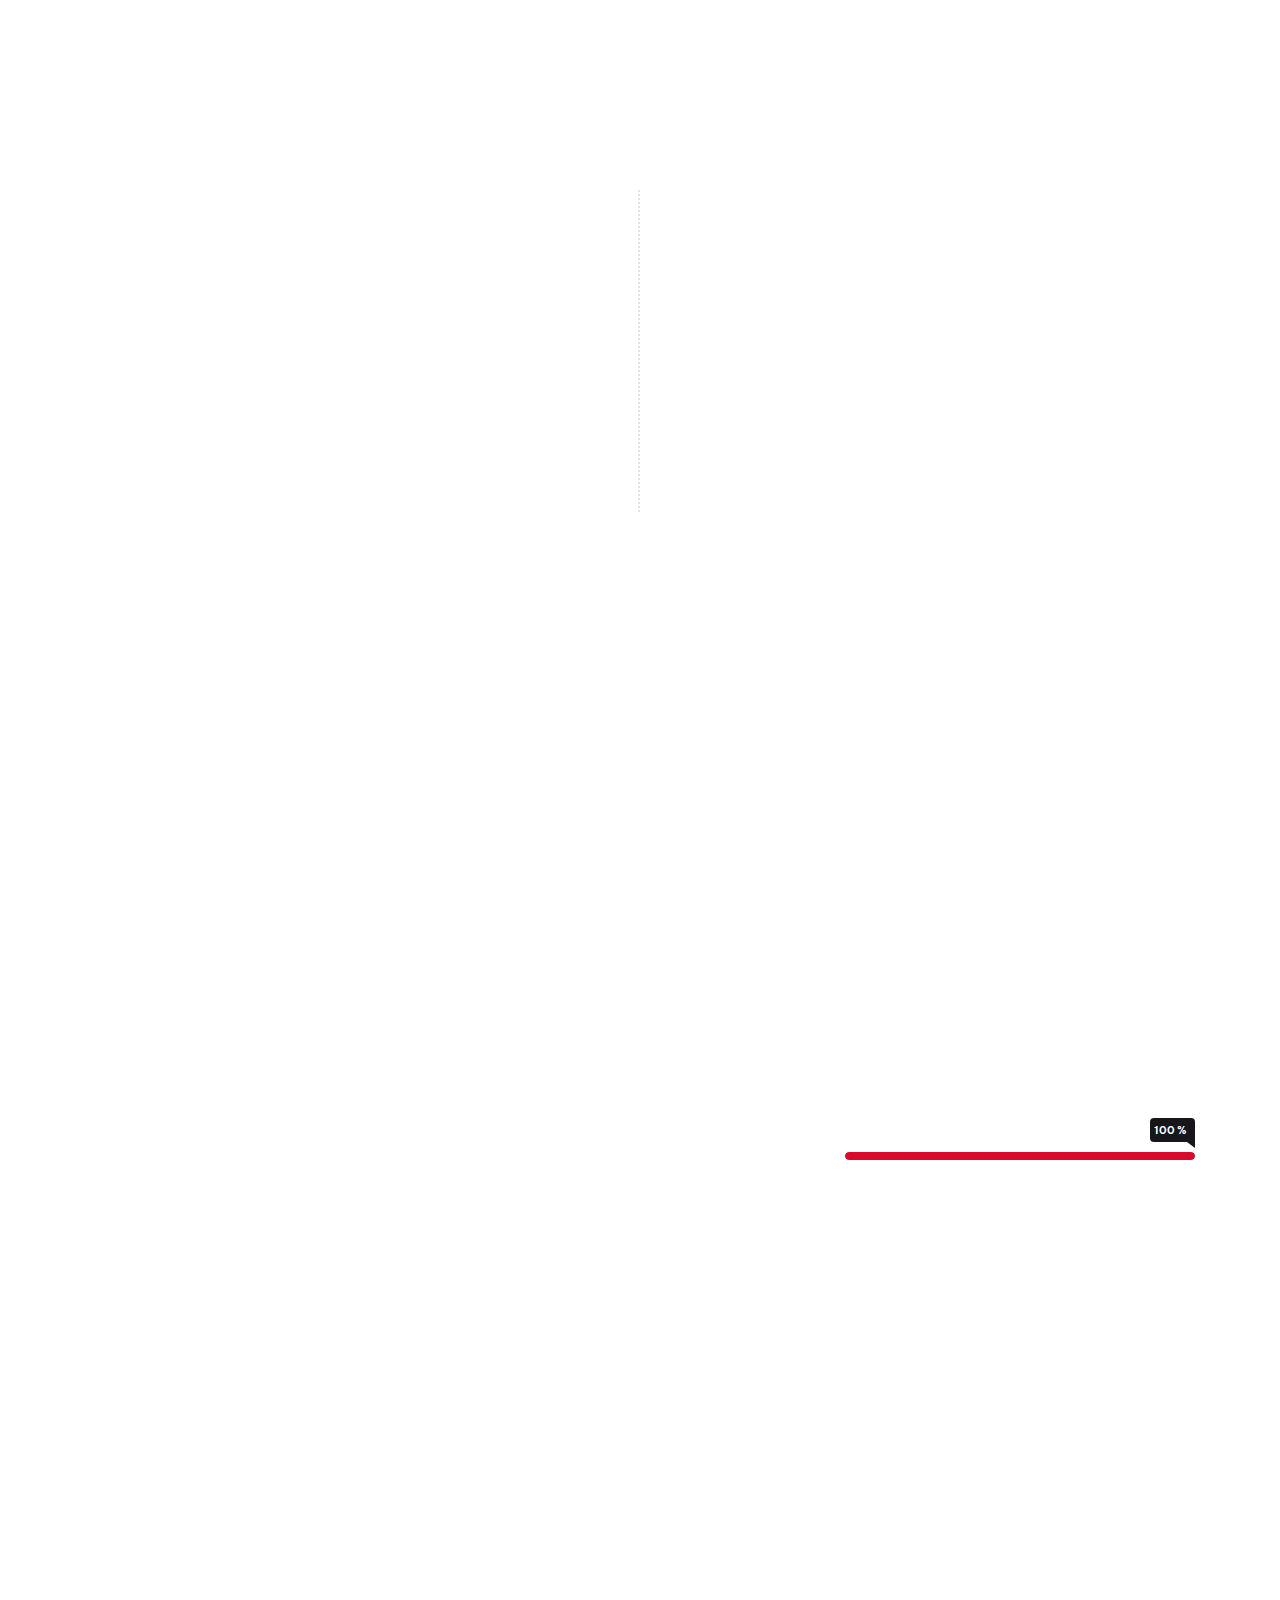
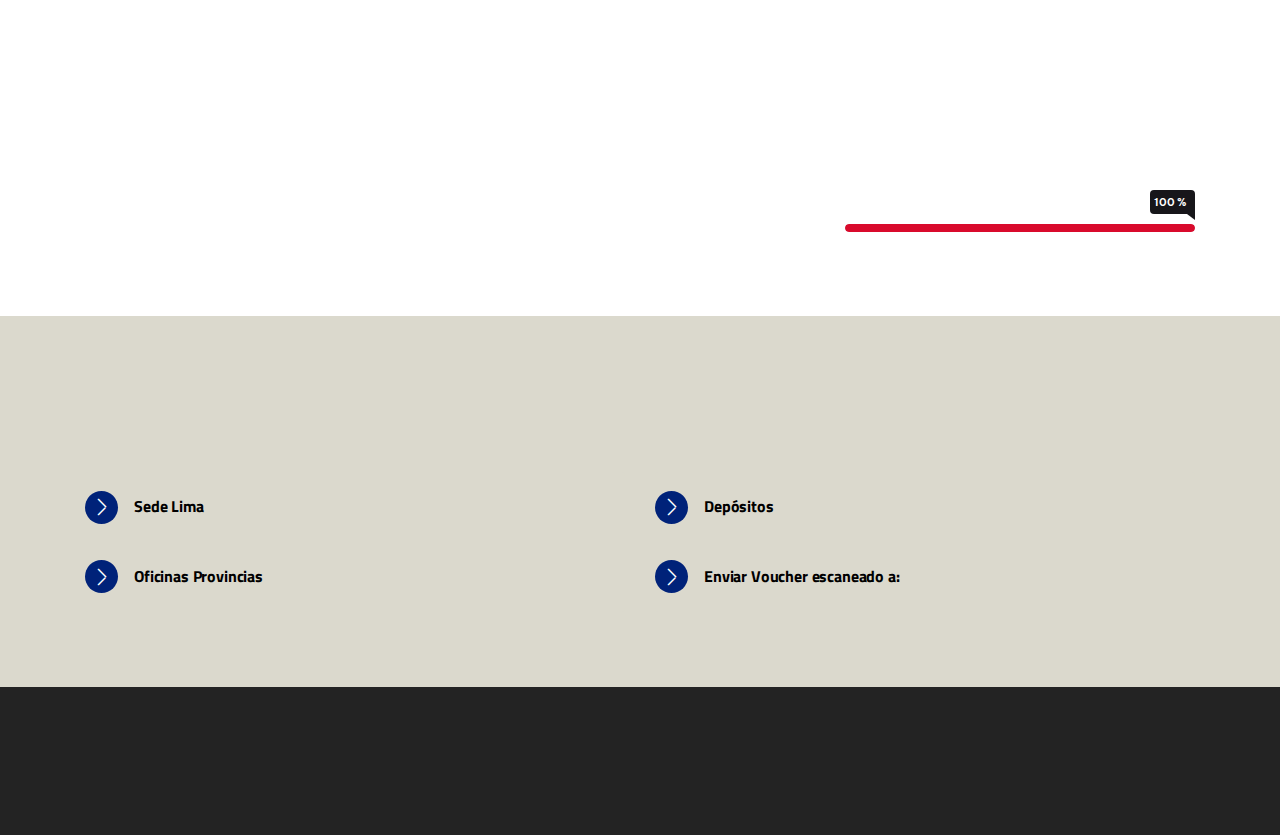
==== commit e93fb951: "create github pages" ====
--- a/page1.html
+++ b/page1.html
@@ -104,7 +104,7 @@
 
     
 
-    <div class="mbr-overlay" style="opacity: 0.8;">
+    <div class="mbr-overlay" style="opacity: 0.7;">
     </div>
 
     <div class="container-fluid header-content">
@@ -230,7 +230,7 @@
                 <p class="mbr-text mbr-black align-left pb-4 mbr-regular mbr-light mbr-fonts-style display-4">Envíanos tus datos personales para reservarte una vacante en este programa que te ayudará a concretar tu objetivo</p>
 
                 <!---Formbuilder Form--->
-                <form action="https://mobirise.com/" method="POST" class="mbr-form form-with-styler" data-form-title="Form Name"><input type="hidden" name="email" data-form-email="true" value="JwBAj6s0sidg6Jl5TBmuetrCBv/FlZp3miqagLqDov34dbrQQPA0cHw8MgGN1mo6qkf1RSbM5uqhysnKFkjJoHCiC7eWG/XeuWgkbwtBFY3ro5wAeRdB4HvIxVznOzx9.G2d4j4YZWFxe/B/Zm96iE3ggyszD6eRVl9lcPZsch31hwWqMMgnNMmrjpb5VhUt4hdy1QaVoLL4Cy9jZ57l06nAro25l+VaYRTIZQqbXZiZ18yka7gN3HjFv7casdbiq">
+                <form action="https://mobirise.com/" method="POST" class="mbr-form form-with-styler" data-form-title="Form Name"><input type="hidden" name="email" data-form-email="true" value="P0RDc38sFQAngbFI1SdQuHScnkv3u9UxyJusoFUNgtUzPgugd5kMNJpD4i31QXm5jPjxyl1bdOnvAGaWyR7KS10FvTupZkTYFK6OvWZLFxTadBv/A13WW2Qp5n1h+JPp.uxnqOkJyVE5yVEJ2UN18GaibPPpQOaR8TqZHt1y5Iil+pYV0hAt61t6mMPR43aQBoZRREnLr8yZb5vXuTG+YMVE3rY2dwDhESdpZReSR9fLcI+MJ7WYyEaNbaS0L0i8I">
                     <div class="form-row">
                         <div hidden="hidden" data-form-alert="" class="alert alert-success col-12">Gracias nos pondremos en contacto en breve contigo!</div>
                         <div hidden="hidden" data-form-alert-danger="" class="alert alert-danger col-12">Oops...! some
--- a/assets/mobirise/css/mbr-additional.css
+++ b/assets/mobirise/css/mbr-additional.css
@@ -2706,7 +2706,7 @@
 }
 .cid-rXvNFJp5UL .mbr-overlay {
   background: #002279;
-  background: linear-gradient(90deg, #002279, #000000);
+  background: linear-gradient(90deg, #002279, #4200ff);
 }
 .cid-rXvNFJp5UL .mbr-section-title {
   margin: 0;
@@ -2944,7 +2944,7 @@
   height: 100%;
   top: 0;
   right: 0%;
-  background: #002279;
+  background: #003cd3;
   z-index: 2;
   opacity: 1;
 }
@@ -2996,7 +2996,7 @@
   display: flex;
   flex-direction: column;
   align-items: flex-end;
-  background: #002279;
+  background: #003cd3;
 }
 .cid-rXxms0jAPv .content1 {
   z-index: 5;
@@ -3188,7 +3188,7 @@
   height: 100%;
   top: 0;
   right: 0%;
-  background: #002279;
+  background: #003cd3;
   z-index: 2;
   opacity: 1;
 }
@@ -3240,7 +3240,7 @@
   display: flex;
   flex-direction: column;
   align-items: flex-end;
-  background: #002279;
+  background: #003cd3;
 }
 .cid-rXxmEnKbsI .content1 {
   z-index: 5;
--- a/assets/mobirise/css/mbr-additional.css
+++ b/assets/mobirise/css/mbr-additional.css
@@ -2706,7 +2706,7 @@
 }
 .cid-rXvNFJp5UL .mbr-overlay {
   background: #002279;
-  background: linear-gradient(90deg, #002279, #000000);
+  background: linear-gradient(90deg, #002279, #4200ff);
 }
 .cid-rXvNFJp5UL .mbr-section-title {
   margin: 0;
@@ -2944,7 +2944,7 @@
   height: 100%;
   top: 0;
   right: 0%;
-  background: #002279;
+  background: #003cd3;
   z-index: 2;
   opacity: 1;
 }
@@ -2996,7 +2996,7 @@
   display: flex;
   flex-direction: column;
   align-items: flex-end;
-  background: #002279;
+  background: #003cd3;
 }
 .cid-rXxms0jAPv .content1 {
   z-index: 5;
@@ -3188,7 +3188,7 @@
   height: 100%;
   top: 0;
   right: 0%;
-  background: #002279;
+  background: #003cd3;
   z-index: 2;
   opacity: 1;
 }
@@ -3240,7 +3240,7 @@
   display: flex;
   flex-direction: column;
   align-items: flex-end;
-  background: #002279;
+  background: #003cd3;
 }
 .cid-rXxmEnKbsI .content1 {
   z-index: 5;
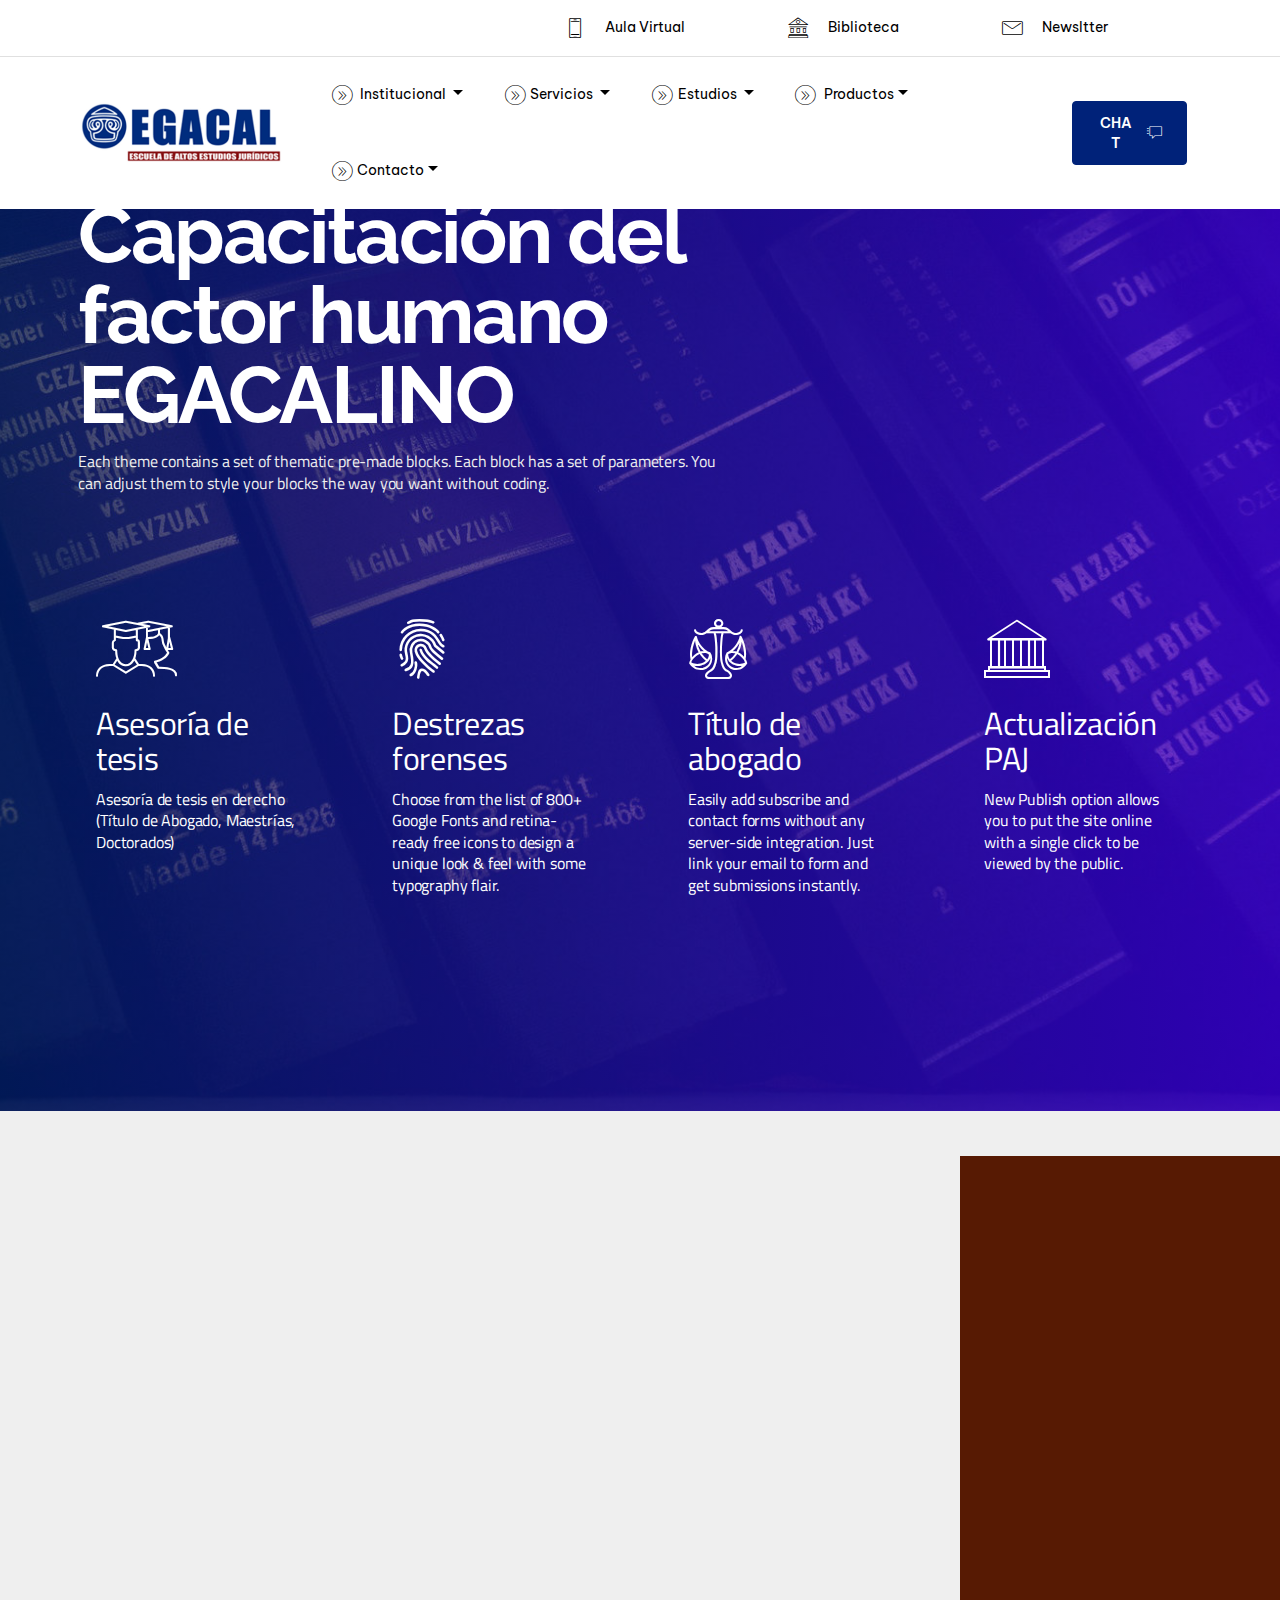
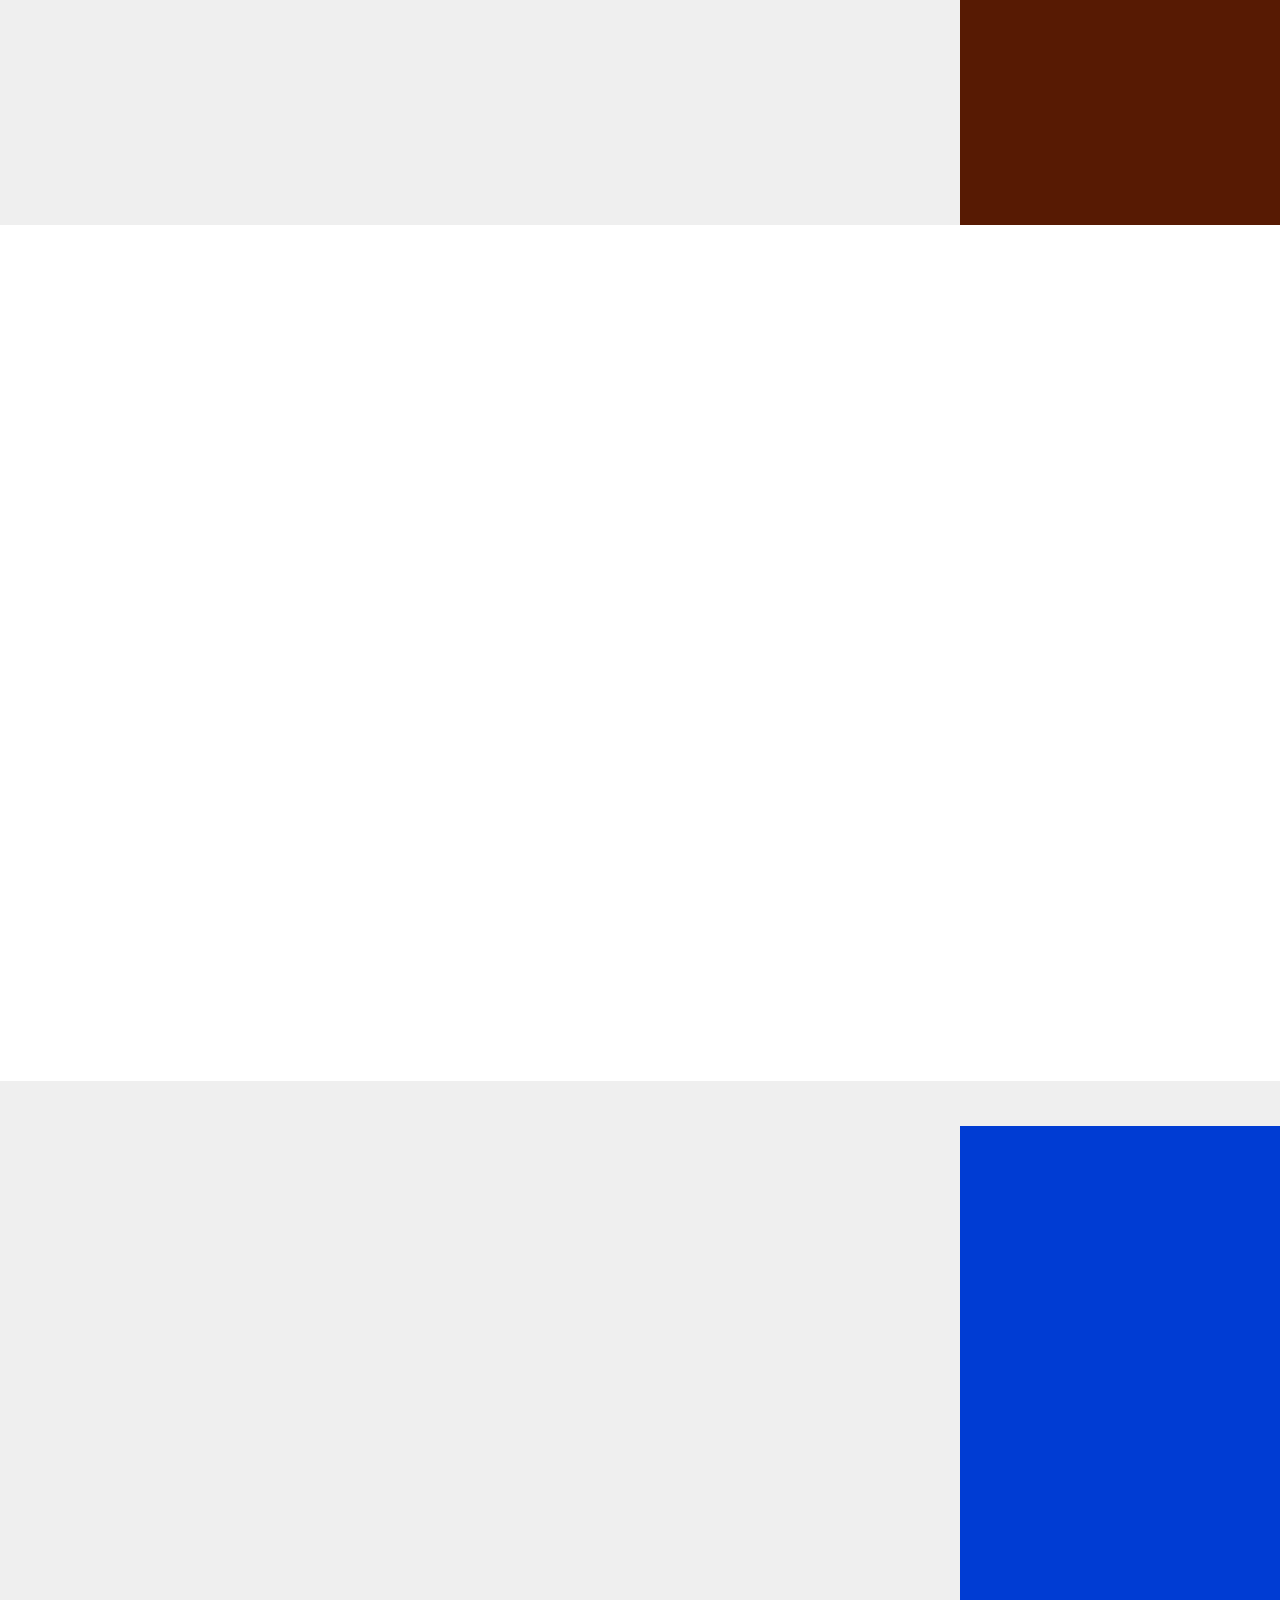
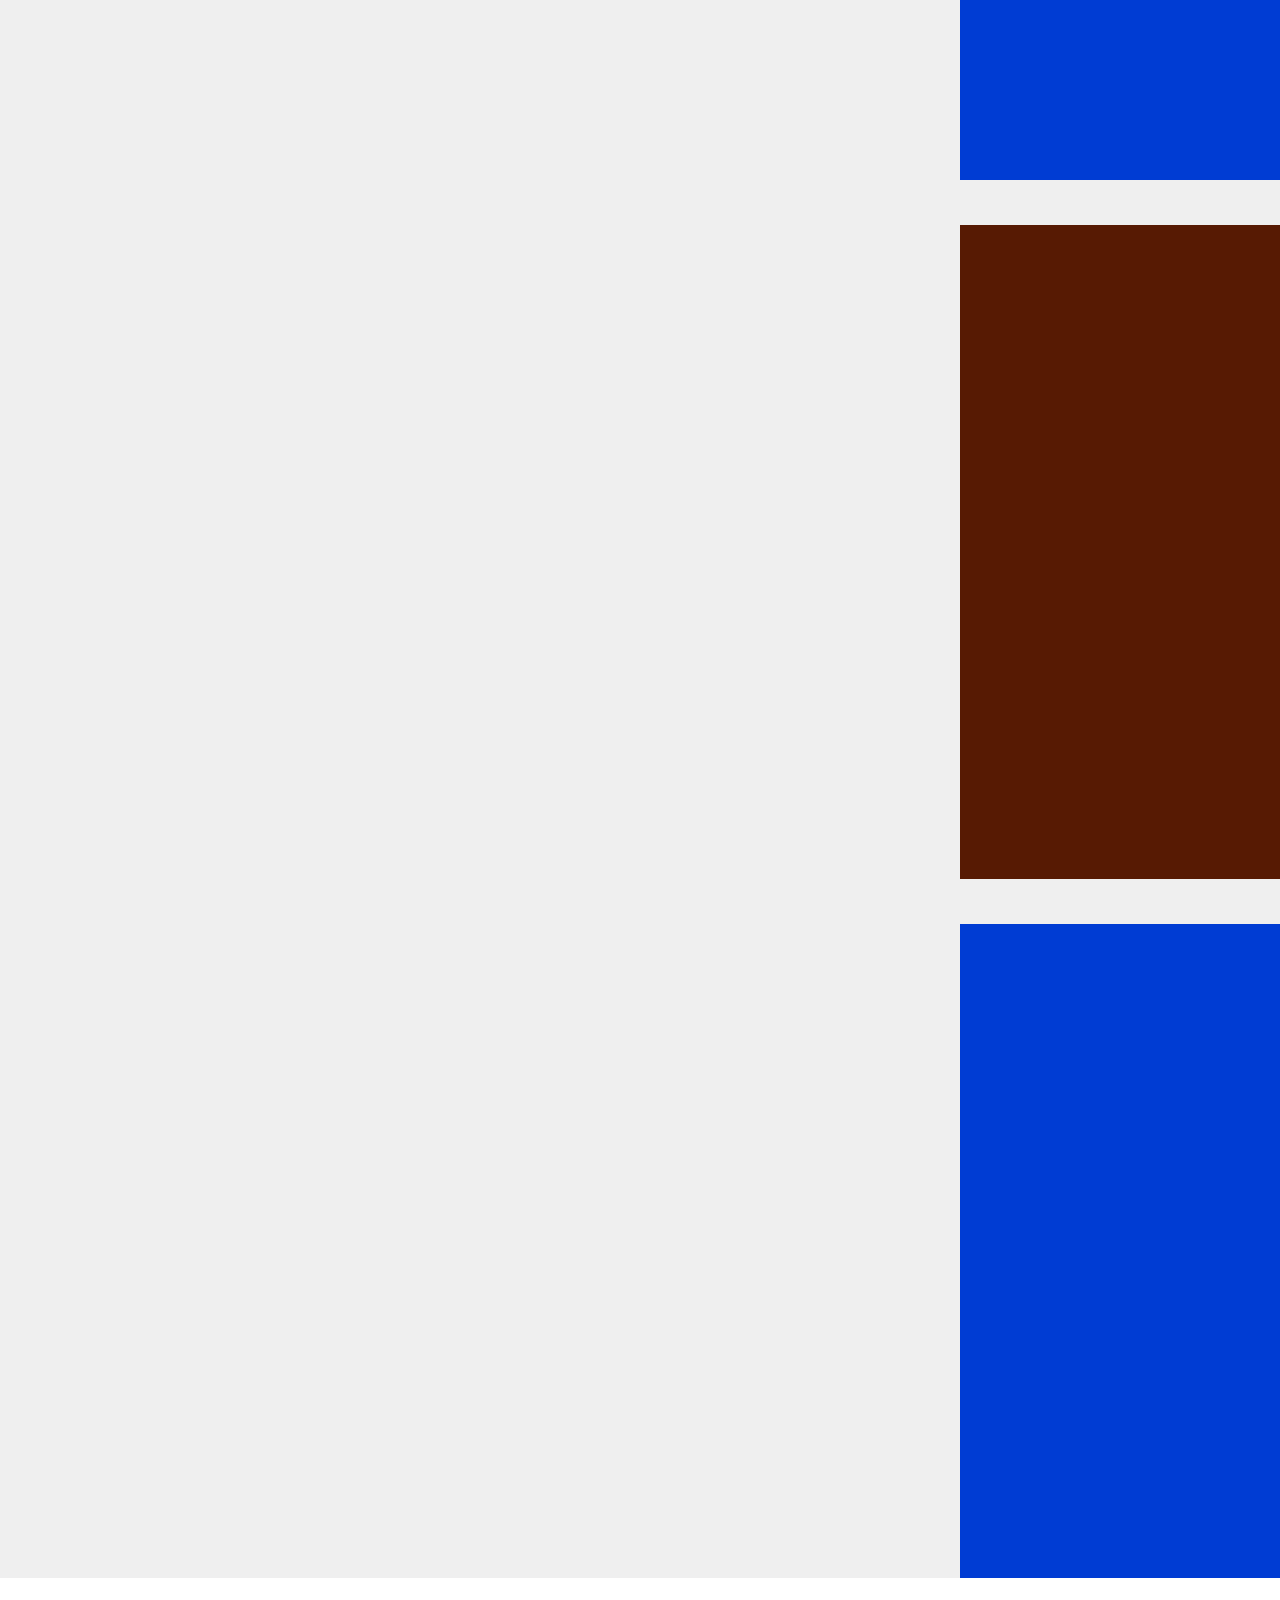
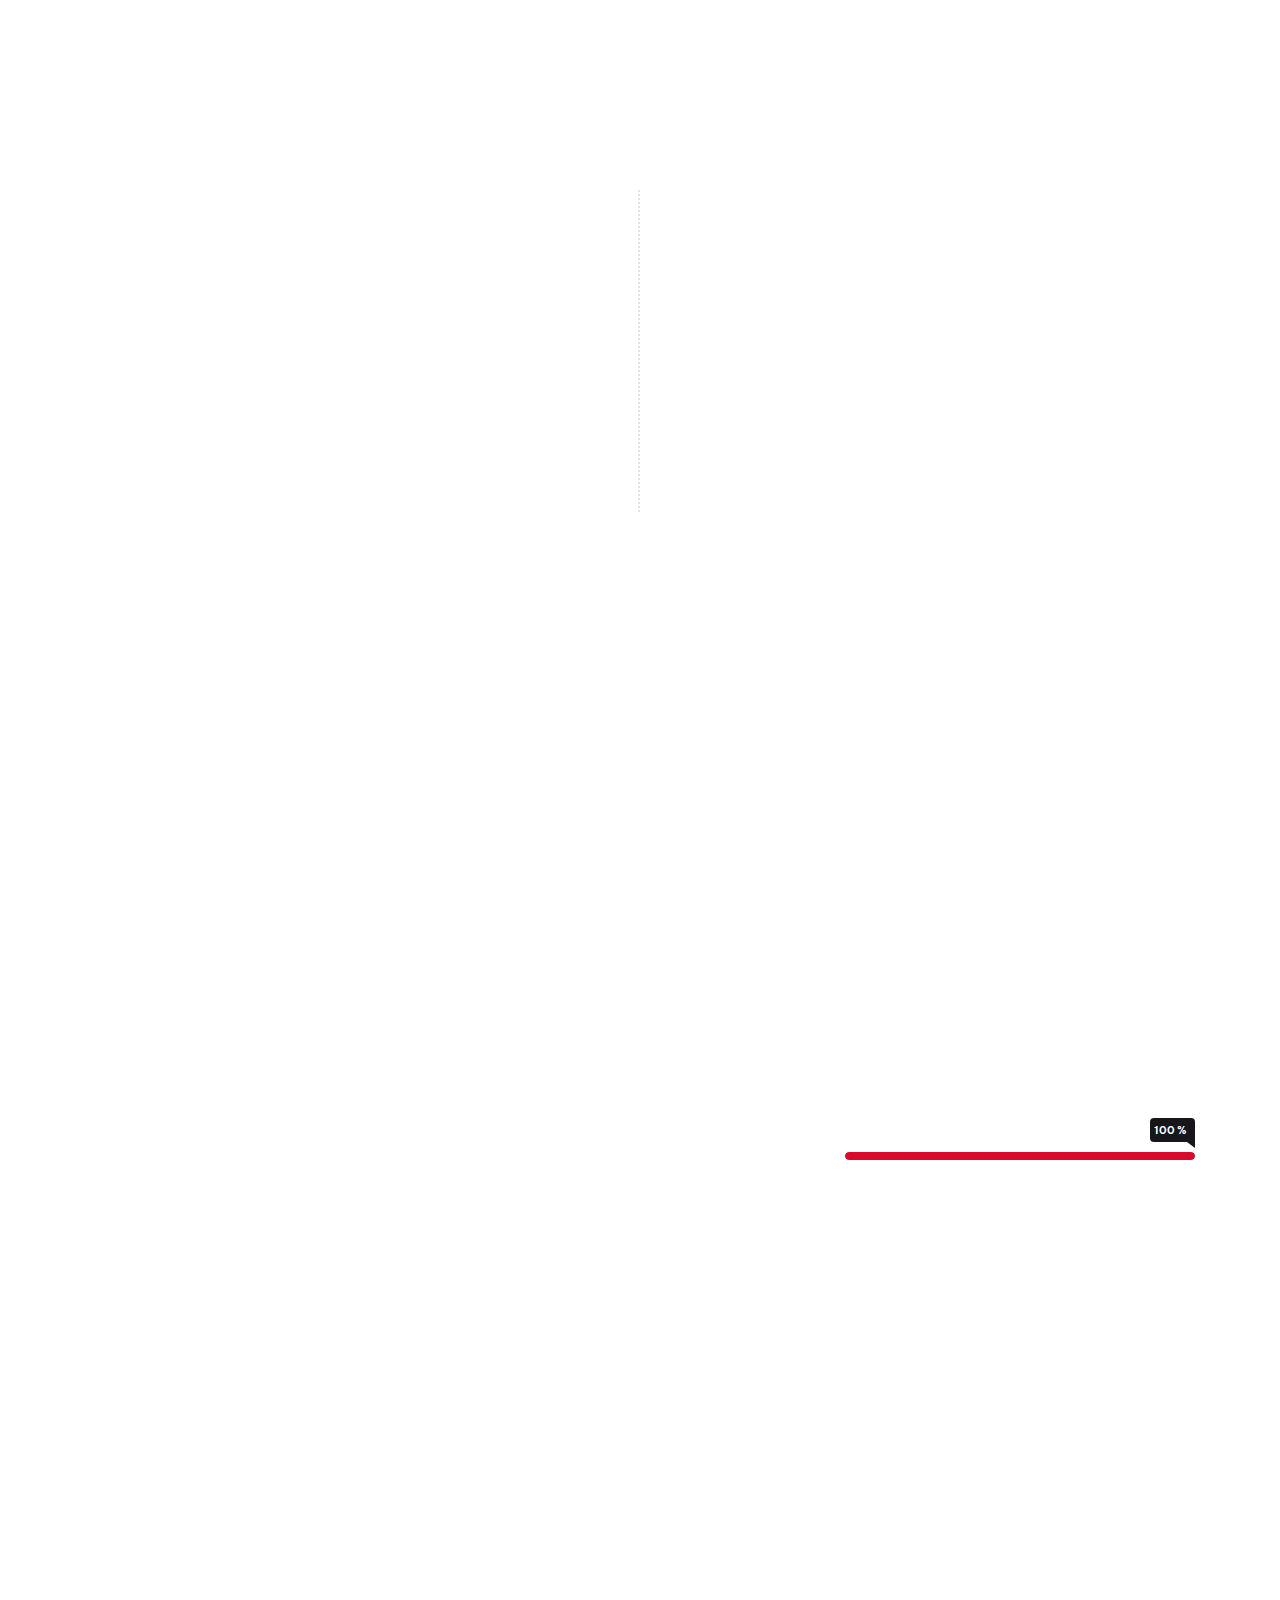
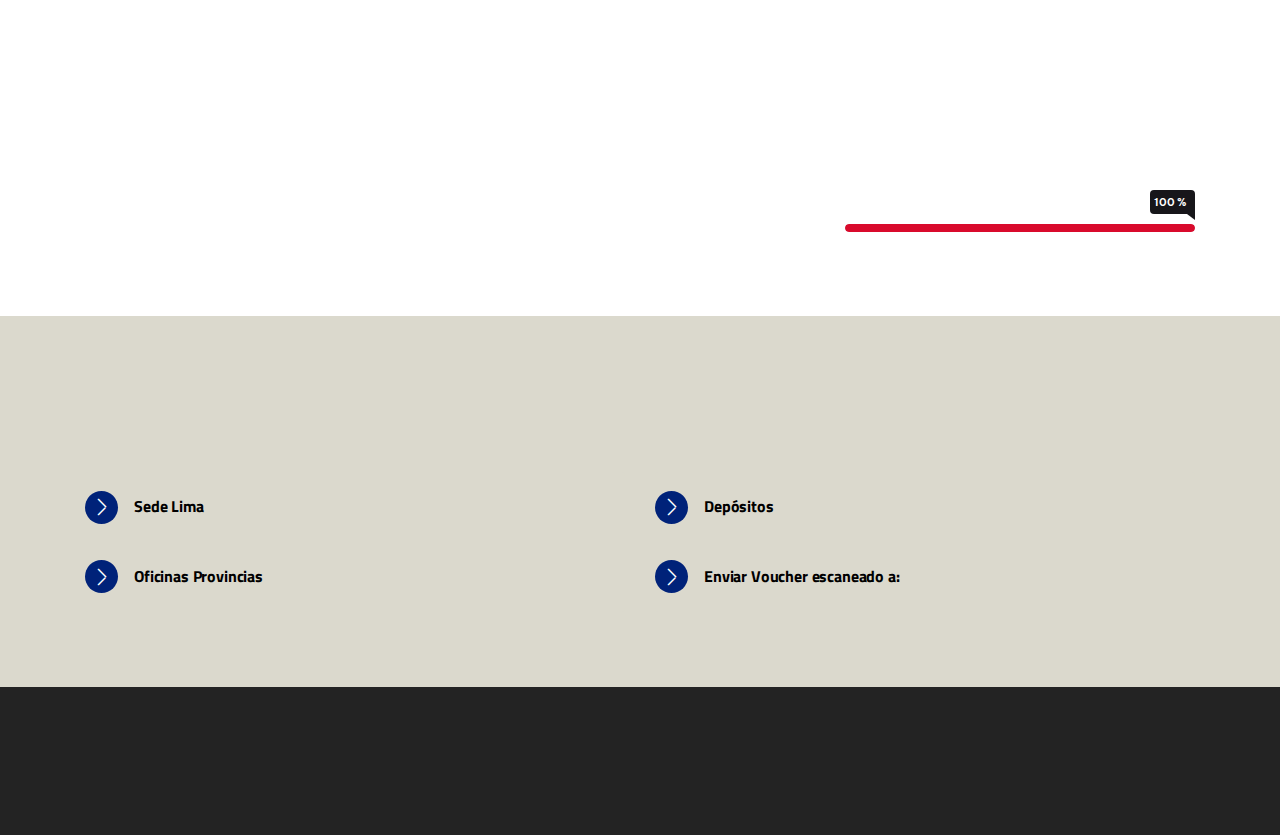
==== commit 33f4bbbf: "create github pages" ====
--- a/page1.html
+++ b/page1.html
@@ -86,9 +86,9 @@
                     </li><li class="nav-item dropdown"><a class="nav-link link mbr-black dropdown-toggle display-4" href="https://mobirise.com" data-toggle="dropdown-submenu" aria-expanded="false"><span class="imind-next2 mbr-iconfont mbr-iconfont-btn"></span>
                             
                             Servicios
-                        </a><div class="dropdown-menu"><a class="mbr-black dropdown-item display-4" href="page1.html#extFeatures44-w">Asesoría de tesis</a><a class="mbr-black dropdown-item display-4" href="page1.html#extFeatures44-1c" aria-expanded="false">Destrezas Forenses</a><a class="mbr-black dropdown-item display-4" href="page1.html#extFeatures44-1d" aria-expanded="false">Título de Abogado</a><a class="mbr-black dropdown-item display-4" href="page1.html#extFeatures44-1e" aria-expanded="false">Actualización PAJ</a></div></li><li class="nav-item dropdown"><a class="nav-link link mbr-black dropdown-toggle display-4" href="page1.html" aria-expanded="false" data-toggle="dropdown-submenu"><span class="imind-next2 mbr-iconfont mbr-iconfont-btn"></span>
+                        </a><div class="dropdown-menu"><a class="mbr-black dropdown-item display-4" href="page1.html#extFeatures44-w">Asesoría de tesis</a><a class="mbr-black dropdown-item display-4" href="page1.html#extFeatures44-1c" aria-expanded="false">Destrezas Forenses</a><a class="mbr-black dropdown-item display-4" href="page1.html#extFeatures44-1d" aria-expanded="false">Título de Abogado</a><a class="mbr-black dropdown-item display-4" href="page1.html#extFeatures44-1e" aria-expanded="false">Actualización PAJ</a></div></li><li class="nav-item dropdown"><a class="nav-link link mbr-black dropdown-toggle display-4" href="page1.html" aria-expanded="true" data-toggle="dropdown-submenu"><span class="imind-next2 mbr-iconfont mbr-iconfont-btn"></span>
                             
-                            Estudios&nbsp;</a><div class="dropdown-menu"><div class="dropdown"><a class="mbr-black dropdown-item dropdown-toggle display-4" href="page1.html" aria-expanded="false" data-toggle="dropdown-submenu">Diplomados</a><div class="dropdown-menu dropdown-submenu"><a class="mbr-black dropdown-item display-4" href="page1.html" aria-expanded="true">Virtuales</a></div></div><a class="mbr-black dropdown-item display-4" href="page2.html#callToAction2-1u" aria-expanded="false">Cursos</a></div></li><li class="nav-item dropdown"><a class="nav-link link mbr-black dropdown-toggle display-4" href="#top" aria-expanded="false"><span class="imind-next2 mbr-iconfont mbr-iconfont-btn"></span>
+                            Estudios&nbsp;</a><div class="dropdown-menu"><div class="dropdown"><a class="mbr-black dropdown-item dropdown-toggle display-4" href="page1.html" aria-expanded="false" data-toggle="dropdown-submenu">Diplomados</a><div class="dropdown-menu dropdown-submenu"><a class="mbr-black dropdown-item display-4" href="page1.html" aria-expanded="true">Virtuales</a></div></div><a class="mbr-black dropdown-item display-4" href="page2.html#features10-v" aria-expanded="false">Cursos</a></div></li><li class="nav-item dropdown"><a class="nav-link link mbr-black dropdown-toggle display-4" href="#top" aria-expanded="false"><span class="imind-next2 mbr-iconfont mbr-iconfont-btn"></span>
                             &nbsp;Productos</a><div class="dropdown-menu"><a class="mbr-black dropdown-item display-4" href="https://mobirise.com">Libros</a><a class="mbr-black dropdown-item display-4" href="https://mobirise.com" aria-expanded="false">DVDs</a></div></li><li class="nav-item dropdown"><a class="nav-link link mbr-black dropdown-toggle display-4" href="https://mobirise.com" data-toggle="dropdown-submenu" aria-expanded="false"><span class="imind-next2 mbr-iconfont mbr-iconfont-btn"></span>
                             
                             Contacto</a><div class="dropdown-menu"><div class="dropdown"><a class="mbr-black dropdown-item dropdown-toggle display-4" href="https://mobirise.com" data-toggle="dropdown-submenu" aria-expanded="false">WhatsApp</a><div class="dropdown-menu dropdown-submenu"><a class="mbr-black dropdown-item display-4" href="https://api.whatsapp.com/send?phone=51975058880&&text=Necesito%20informaci%C3%B3n" target="_blank">Mariella Ascoy</a><a class="mbr-black dropdown-item display-4" href="https://api.whatsapp.com/send?phone=51975058868&&text=Necesito%20informaci%C3%B3n" aria-expanded="false" target="_blank">Melixa Vizcaya</a><a class="mbr-black dropdown-item display-4" href="https://api.whatsapp.com/send?phone=51977851074&text=Necesito%20informaci%C3%B3n" aria-expanded="false" target="_blank">Natalia Perz</a></div></div><div class="dropdown"><a class="mbr-black dropdown-item dropdown-toggle display-4" href="https://mobirise.com" aria-expanded="false" data-toggle="dropdown-submenu">Sedes</a><div class="dropdown-menu dropdown-submenu"><a class="mbr-black dropdown-item display-4" href="https://www.egacal.edu.pe/oficinas-canete-138-g.html" aria-expanded="false">Cañete</a><a class="mbr-black dropdown-item display-4" href="https://www.egacal.edu.pe/oficinas-cusco-139-g.html" aria-expanded="false">Cusco</a><a class="mbr-black dropdown-item display-4" href="https://www.egacal.edu.pe/oficinas-huaraz-140-g.html" aria-expanded="false">Huaraz</a><a class="mbr-black dropdown-item display-4" href="https://www.egacal.edu.pe/oficinas-huanuco-103-g.html" aria-expanded="false">Huacho</a></div></div></div></li></ul>
@@ -171,7 +171,7 @@
                 <div class="card-box">
                     <h4 class="card-title mbr-fonts-style display-5"><a href="page1.html#extFeatures44-1e" class="text-white">
                         Actualización PAJ</a></h4>
-                    <p class="mbr-text mbr-fonts-style display-7"><a href="page1.html#extFeatures44-1e">
+                    <p class="mbr-text mbr-fonts-style display-7"><a href="page1.html#extFeatures44-1e" class="text-white">
                         New Publish option allows you to put the site online with a single click to be viewed by the public.
                     </a></p>
                 </div>
@@ -230,7 +230,7 @@
                 <p class="mbr-text mbr-black align-left pb-4 mbr-regular mbr-light mbr-fonts-style display-4">Envíanos tus datos personales para reservarte una vacante en este programa que te ayudará a concretar tu objetivo</p>
 
                 <!---Formbuilder Form--->
-                <form action="https://mobirise.com/" method="POST" class="mbr-form form-with-styler" data-form-title="Form Name"><input type="hidden" name="email" data-form-email="true" value="P0RDc38sFQAngbFI1SdQuHScnkv3u9UxyJusoFUNgtUzPgugd5kMNJpD4i31QXm5jPjxyl1bdOnvAGaWyR7KS10FvTupZkTYFK6OvWZLFxTadBv/A13WW2Qp5n1h+JPp.uxnqOkJyVE5yVEJ2UN18GaibPPpQOaR8TqZHt1y5Iil+pYV0hAt61t6mMPR43aQBoZRREnLr8yZb5vXuTG+YMVE3rY2dwDhESdpZReSR9fLcI+MJ7WYyEaNbaS0L0i8I">
+                <form action="https://mobirise.com/" method="POST" class="mbr-form form-with-styler" data-form-title="Form Name"><input type="hidden" name="email" data-form-email="true" value="PDHyWsbpybccBKpPi7cBTsESADMC2gKn//yJIAV1VMjcLIAwd1NKPRyl4DYgB+XBSUMjKLQftUZvobAq89qsKCUsvU6DF/Mo/Q+XYwz31J4zOQ+oC4PSyhe6W+pcFUH5.Ds97NebmHXCJkpSegfLt0NEneu6HGT/INyGH6KdhCWqDg4qMPHXHpo2fi+fEFRiNZKoN9QTYfCDqE+qh4/JEttgaGPJUZgV37kvL/Lk/33KpFY/1hIme6bqBtF/jg4xp">
                     <div class="form-row">
                         <div hidden="hidden" data-form-alert="" class="alert alert-success col-12">Gracias nos pondremos en contacto en breve contigo!</div>
                         <div hidden="hidden" data-form-alert-danger="" class="alert alert-danger col-12">Oops...! some
@@ -666,7 +666,7 @@
        <div class="container-fluid text-center">
            <div class="row justify-content-center">
              <div class="col-md-6 col-sm-12">
-                 <h3 class="inner-text mbr-fonts-style content-text display-7">Powered by <a href="https://mobirise.com" class="text-primary">Senda Alterna SAC</a></h3>
+                 <h3 class="inner-text mbr-fonts-style content-text display-7">Powered by <a href="https://mobirise.com" class="text-white">Senda Alterna SAC</a></h3>
              </div>
              <div class="social-media col-md-6 col-sm-12">
                   <ul>
--- a/assets/mobirise/css/mbr-additional.css
+++ b/assets/mobirise/css/mbr-additional.css
@@ -1290,7 +1290,7 @@
 .cid-rXv14PVfjG {
   padding-top: 8rem;
   padding-bottom: 0rem;
-  background-color: #283742;
+  background-color: #002279;
 }
 .cid-rXv14PVfjG .content__block {
   padding: 50px 15px;
@@ -1322,7 +1322,7 @@
   width: 50%;
   height: 100%;
   right: 0;
-  background-image: linear-gradient(to right, rgba(255, 255, 255, 0), rgba(40, 55, 66, 0.99));
+  background-image: linear-gradient(to right, rgba(255, 255, 255, 0), rgba(0, 34, 121, 0.99));
   z-index: 1;
   pointer-events: none;
 }
@@ -1352,7 +1352,7 @@
     width: 100%;
     height: 50%;
     bottom: 0;
-    background-image: linear-gradient(to bottom, rgba(255, 255, 255, 0), rgba(40, 55, 66, 0.99));
+    background-image: linear-gradient(to bottom, rgba(255, 255, 255, 0), rgba(0, 34, 121, 0.99));
   }
 }
 @media (min-width: 992px) {
--- a/assets/mobirise/css/mbr-additional.css
+++ b/assets/mobirise/css/mbr-additional.css
@@ -1290,7 +1290,7 @@
 .cid-rXv14PVfjG {
   padding-top: 8rem;
   padding-bottom: 0rem;
-  background-color: #283742;
+  background-color: #002279;
 }
 .cid-rXv14PVfjG .content__block {
   padding: 50px 15px;
@@ -1322,7 +1322,7 @@
   width: 50%;
   height: 100%;
   right: 0;
-  background-image: linear-gradient(to right, rgba(255, 255, 255, 0), rgba(40, 55, 66, 0.99));
+  background-image: linear-gradient(to right, rgba(255, 255, 255, 0), rgba(0, 34, 121, 0.99));
   z-index: 1;
   pointer-events: none;
 }
@@ -1352,7 +1352,7 @@
     width: 100%;
     height: 50%;
     bottom: 0;
-    background-image: linear-gradient(to bottom, rgba(255, 255, 255, 0), rgba(40, 55, 66, 0.99));
+    background-image: linear-gradient(to bottom, rgba(255, 255, 255, 0), rgba(0, 34, 121, 0.99));
   }
 }
 @media (min-width: 992px) {
